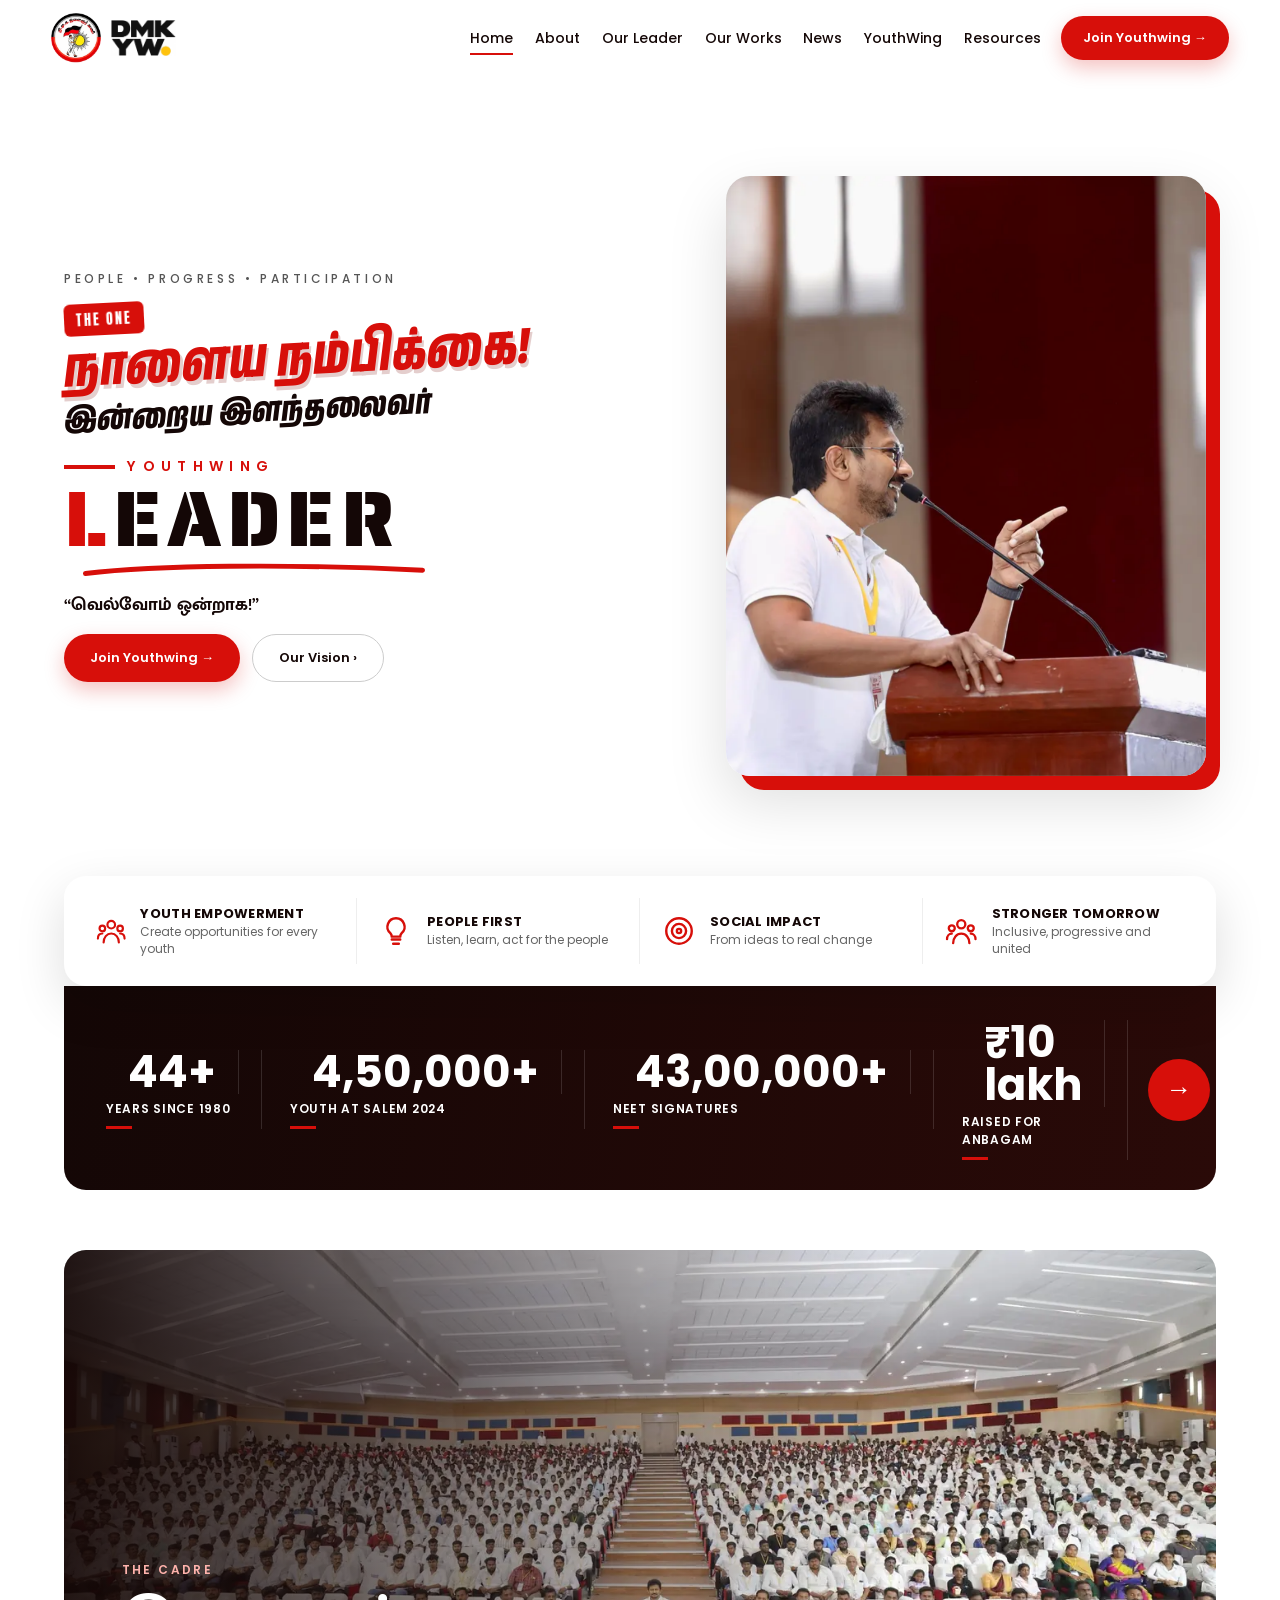
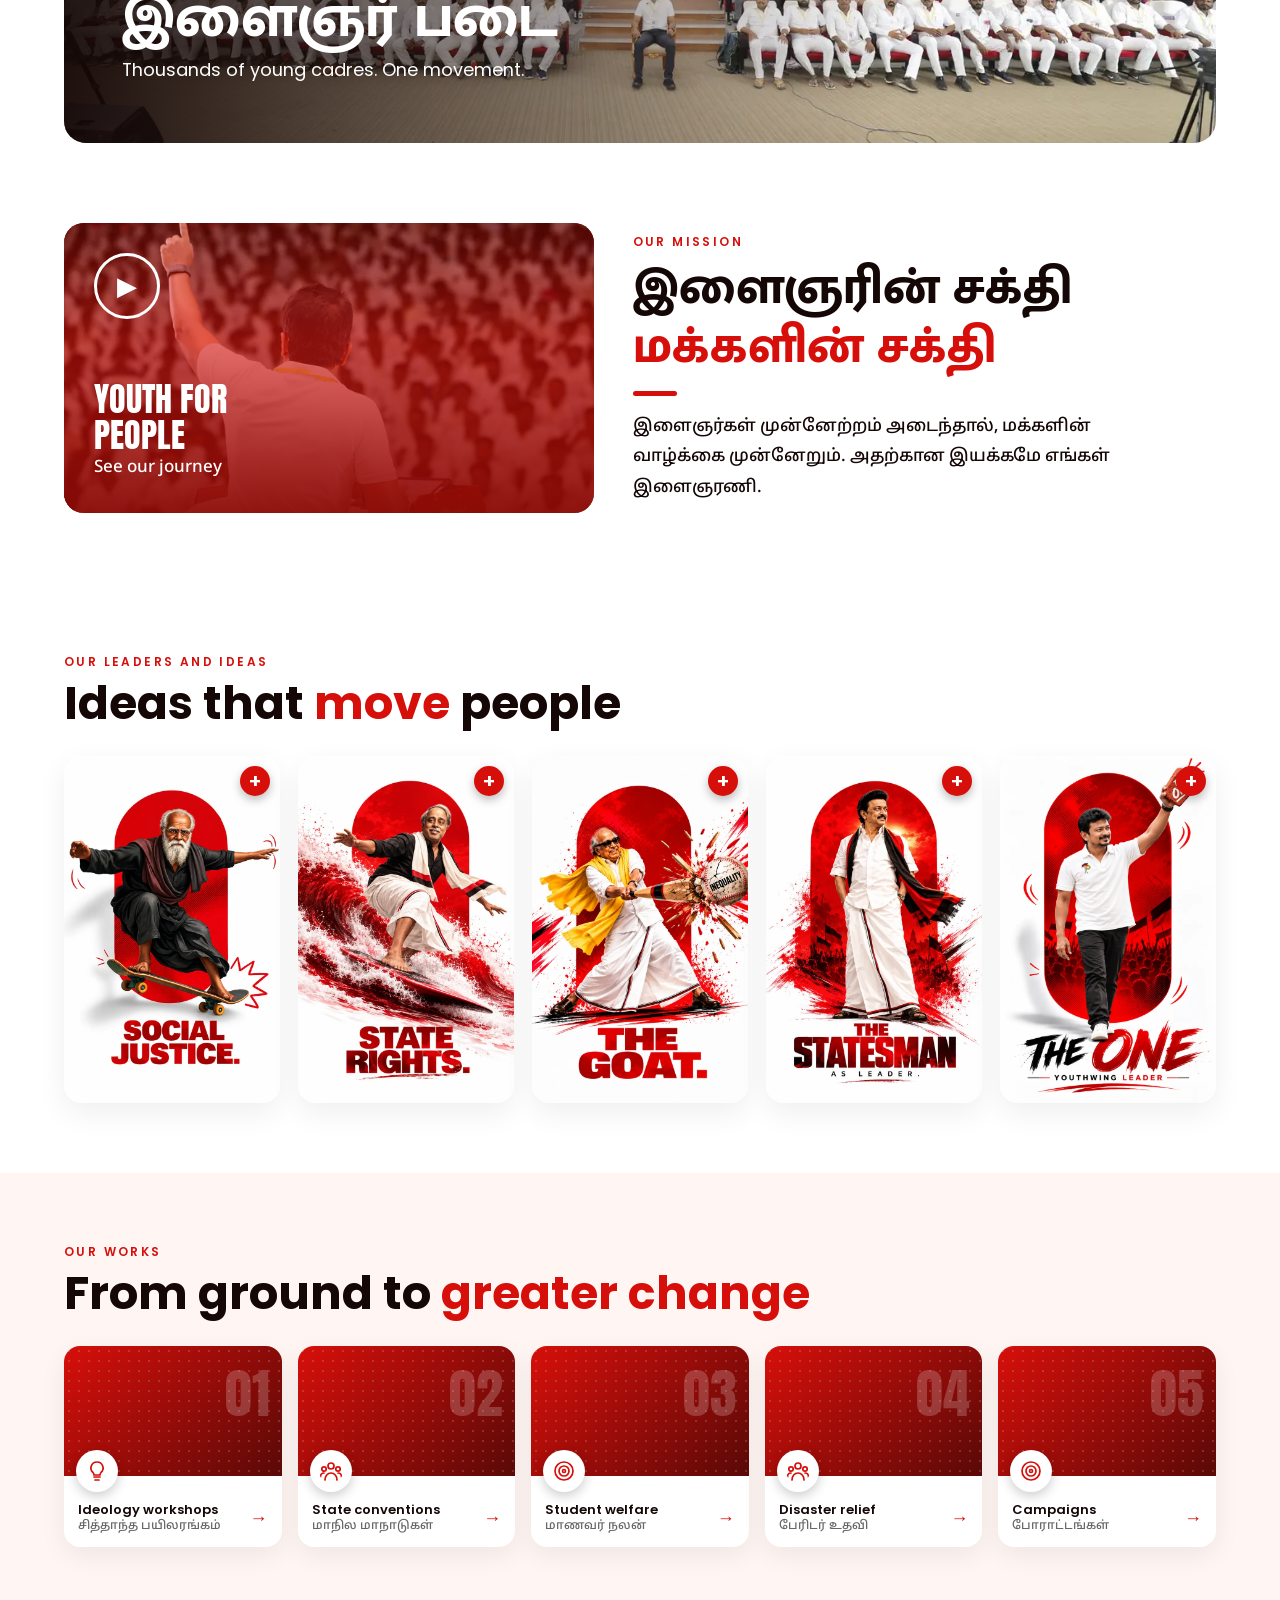
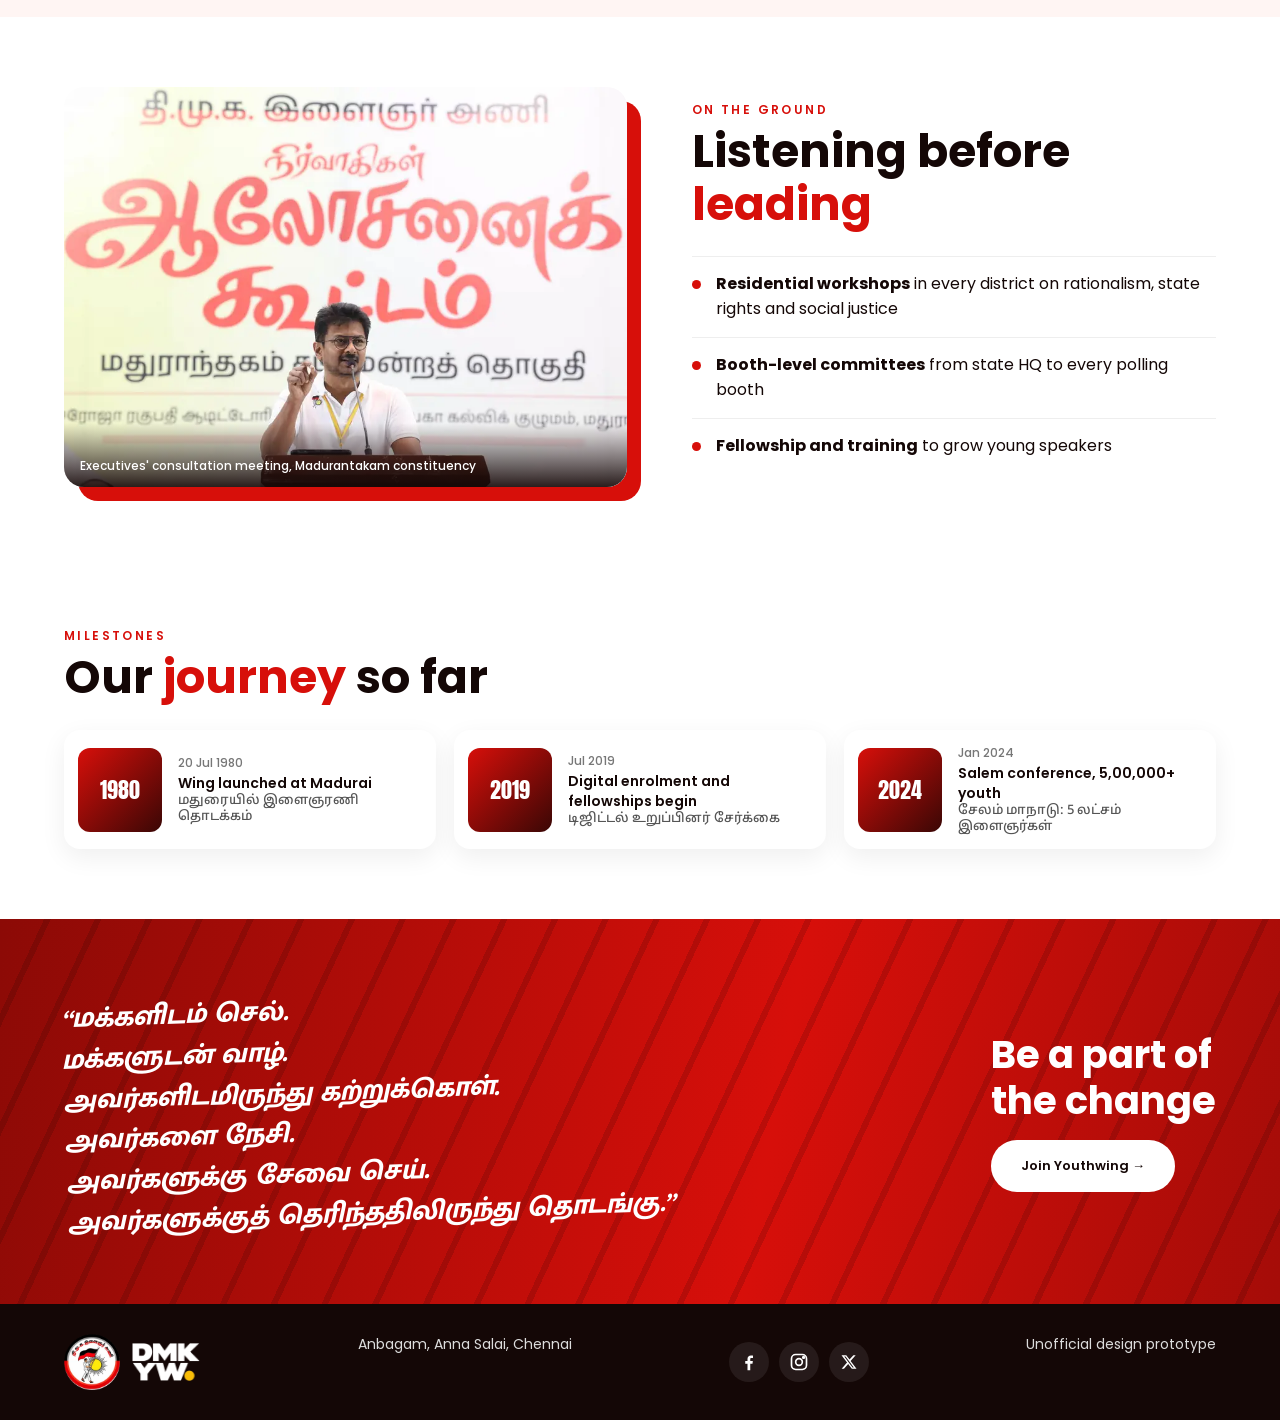
==== index.html @ f6cb91c0 "Add admin panel, social links, vercel config" ====
<!DOCTYPE html>
<html lang="en"><head><meta charset="utf-8">
<meta name="viewport" content="width=device-width, initial-scale=1, viewport-fit=cover">
<title>DMK Youth Wing | இளைஞரணி</title><meta name="description" content="DMK Youth Wing (திமுக இளைஞரணி) — join the movement, read our feeds, podcast and bookshelf, and share ideas for Tamil Nadu."><meta name="theme-color" content="#D70F0A"><link rel="preload" as="image" href="img/47f7dd82a8.webp" fetchpriority="high"><link rel="icon" type="image/webp" href="img/7612479d5c.webp"><link rel="apple-touch-icon" href="img/7612479d5c.webp">
<link rel="preconnect" href="https://fonts.googleapis.com"><link rel="preconnect" href="https://fonts.gstatic.com" crossorigin><link rel="preload" as="style" href="https://fonts.googleapis.com/css2?family=Poppins:wght@400;500;600;700&family=Anton&family=Mukta+Malar:wght@700;800&family=Noto+Sans+Tamil:wght@500;700&family=Anek+Tamil:wdth,wght@75,800&family=Saira+Stencil+One&display=swap" onload="this.onload=null;this.rel='stylesheet'"><noscript><link rel="stylesheet" href="https://fonts.googleapis.com/css2?family=Poppins:wght@400;500;600;700&family=Anton&family=Mukta+Malar:wght@700;800&family=Noto+Sans+Tamil:wght@500;700&family=Anek+Tamil:wdth,wght@75,800&family=Saira+Stencil+One&display=swap"></noscript>
<style>
:root{--red:#D70F0A;--deep:#7a0805;--ink:#140706;--soft:#fff5f3;box-sizing:border-box;padding-top:env(safe-area-inset-top,0px);padding-bottom:env(safe-area-inset-bottom,0px)}
*,*:before,*:after{box-sizing:border-box}html{scroll-behavior:smooth;scroll-padding-top:84px}
html,body{overflow-x:clip}html{-webkit-text-size-adjust:100%}body{margin:0;background:#fff;color:var(--ink);font:400 16px/1.55 Poppins,'Noto Sans Tamil',sans-serif;overflow-x:hidden}
.ta{font-family:'Mukta Malar','Noto Sans Tamil',sans-serif}
a{color:inherit;text-decoration:none}:focus-visible{outline:3px solid var(--ink);outline-offset:3px}
.ic{width:34px;height:34px;fill:none;stroke:currentColor;stroke-width:1.7;stroke-linecap:round;stroke-linejoin:round}
.wrap{max-width:1280px;margin:auto;padding:0 5vw}
/* nav */
nav{position:fixed;top:0;left:0;right:0;z-index:40;background:#fff;transition:box-shadow .3s}
nav.sc{box-shadow:0 6px 24px #0001}
.nv{display:flex;align-items:center;gap:20px;height:76px;max-width:1440px;margin:auto;padding:0 4vw}
.lgo{display:flex;align-items:center;gap:10px}.lgo .em{width:50px;height:50px}.lgo .wm{height:36px;width:auto}.fb{display:flex;align-items:center;gap:12px}.soc{display:flex;gap:10px;align-items:center}.soc a{display:grid;place-items:center;width:40px;height:40px;border-radius:50%;background:#ffffff14;color:#fff;transition:background .25s,transform .25s}.soc a:hover{background:var(--red);transform:translateY(-3px)}.fb .em{width:56px;height:56px}.fb .wm{height:38px;width:auto}
.lgo b{display:block;font:400 26px/1 Anton;color:var(--red);letter-spacing:.01em}.lgo small{display:block;font:500 9px/1.4 Poppins;letter-spacing:.32em;color:#444}
.lk{display:flex;gap:clamp(14px,1.7vw,26px);margin-left:auto;font:500 14px Poppins}.lk a,.pill{white-space:nowrap}
.lk a{position:relative;padding:6px 0}.lk a:after{content:"";position:absolute;left:0;bottom:0;height:2px;width:0;background:var(--red);transition:width .3s}.lk a:hover:after,.lk a.on:after{width:100%}
.pill{display:inline-flex;gap:8px;align-items:center;background:var(--red);color:#fff;font:600 13px Poppins;padding:12px 22px;border-radius:99px;border:0;cursor:pointer;transition:transform .25s,box-shadow .25s;box-shadow:0 8px 20px #d70f0a40}
.pill:hover{transform:translateY(-3px);box-shadow:0 12px 26px #d70f0a60}
.pill.out{background:#fff;color:var(--ink);border:1.5px solid #ccc;box-shadow:none}
#bg{display:none;background:none;border:0;box-shadow:none;padding:6px;margin-left:auto;color:var(--ink);cursor:pointer;font-size:28px}
.lk .m-jn{display:none}
@media(max-width:1100px){.lk{display:none;position:absolute;top:76px;left:0;right:0;background:#fff;flex-direction:column;padding:20px 5vw;gap:14px;box-shadow:0 16px 32px #0002}.lk.open{display:flex}#bg{display:block}.nv>.pill{display:none}.lk .m-jn{display:inline-flex;margin-top:4px;justify-content:center}}
/* hero */
.hero{display:grid;grid-template-columns:1.05fr .95fr;gap:2vw;align-items:center;max-width:1440px;margin:auto;padding:84px 5vw 16px;min-height:calc(100vh - 76px);min-height:100dvh;box-sizing:border-box}
.eb{font:500 12px Poppins;letter-spacing:.3em;color:#555;text-transform:uppercase}
.h1{margin:10px 0 0;line-height:1;position:relative}
.tm{display:block;font:800 clamp(32px,4.2vw,76px)/1.1 'Anek Tamil','Mukta Malar',sans-serif;font-stretch:75%;color:var(--red);transform:rotate(-3deg) skewX(-10deg);transform-origin:left;text-shadow:3px 4px 0 #7a080533}.tm2{display:block;font:800 clamp(20px,2.6vw,44px)/1.15 'Anek Tamil','Mukta Malar',sans-serif;font-stretch:75%;color:var(--ink);transform:rotate(-3deg) skewX(-10deg);transform-origin:left;margin-top:2px}.chip{display:inline-block;background:var(--red);color:#fff;font:400 clamp(12px,1.1vw,15px) Anton;letter-spacing:.14em;text-transform:uppercase;padding:5px 12px;border-radius:6px;transform:rotate(-3deg);margin-bottom:8px}
.sc2{display:flex;align-items:center;gap:12px;font:600 clamp(11px,1.1vw,15px) Poppins;letter-spacing:.45em;text-transform:uppercase;color:var(--red);margin:14px 0 0}.sc2:before{content:'';width:clamp(30px,4vw,60px);height:4px;background:var(--red)}
.ld{display:block;font:400 clamp(40px,6.2vw,108px)/1 'Saira Stencil One',Anton,sans-serif;color:var(--ink);letter-spacing:.07em;margin-top:2px}
.ld i{color:var(--red);font-style:inherit}
.bs{width:min(380px,70%);height:18px;display:block;margin-top:4px}.bs path{stroke:var(--red);stroke-width:6;fill:none;stroke-linecap:round;stroke-dasharray:420;stroke-dashoffset:420;animation:dr 1.1s .9s forwards}
@keyframes dr{to{stroke-dashoffset:0}}
.q{font:700 clamp(15px,1.4vw,21px)/1.45 'Mukta Malar';margin:12px 0 16px;max-width:460px}
.btns{display:flex;gap:12px;flex-wrap:wrap;margin:4px 0 16px}
.btns .pill{padding:13px 26px}
.fig{position:relative;justify-self:end;width:min(38vw,480px);max-height:calc(100vh - 130px);max-height:calc(100dvh - 130px);aspect-ratio:4/5;overflow:hidden;border-radius:24px;box-shadow:14px 14px 0 var(--red),0 25px 60px #0002;margin:0 10px 16px 0}
.fig img{width:100%;height:100%;object-fit:cover;object-position:28% 40%;display:block;animation:rise 1.1s .2s cubic-bezier(.2,.8,.2,1) both,fl 14s 1.4s ease-in-out infinite alternate}
@keyframes rise{from{transform:translateY(40px) scale(.97)}to{transform:none}}
@keyframes fl{from{transform:scale(1.02)}to{transform:scale(1.09)}}
.scr{position:absolute;right:1.4vw;top:26%;width:2px;height:26vh;background:#111;opacity:.8}.scr:after{content:"";position:absolute;left:-4px;top:0;width:10px;height:10px;border-radius:50%;background:var(--red);animation:dot 2.4s ease-in-out infinite}
@keyframes dot{to{transform:translateY(24vh)}}
.in1>*{opacity:0;transform:translateY(30px);animation:up .8s forwards}
.in1>*:nth-child(1){animation-delay:.1s}.in1>*:nth-child(2){animation-delay:.25s}.in1>*:nth-child(3){animation-delay:.4s}.in1>*:nth-child(4){animation-delay:.55s}.in1>*:nth-child(5){animation-delay:.7s}
@keyframes up{to{opacity:1;transform:none}}
@media(max-width:900px){.hero{grid-template-columns:minmax(0,1fr);padding:84px 5vw 24px;gap:20px;min-height:auto;align-items:flex-start}.in1{min-width:0}.fig{justify-self:center;width:min(88vw,380px);max-height:44vh;aspect-ratio:4/4.5;box-shadow:10px 10px 0 var(--red),0 16px 36px #0002;margin:0 auto 16px;border-radius:20px}.fig img{animation:rise 1.1s .2s cubic-bezier(.2,.8,.2,1) both}.pill{min-height:46px}#bg{min-width:46px;min-height:46px}}
@media(max-width:600px){.hero{padding:80px 4vw 20px;gap:16px}.chip{font-size:13px;padding:4px 10px;margin-bottom:6px}.tm{font-size:clamp(28px,7.5vw,38px);line-height:1.1}.tm2{font-size:clamp(18px,4.8vw,24px);line-height:1.15}.sc2{margin:10px 0 0;font-size:12px;letter-spacing:.35em}.ld{font-size:clamp(40px,11vw,58px)}.q{margin:10px 0 12px;font-size:16px}.btns{margin:4px 0 14px;gap:10px}.btns .pill{padding:12px 18px;font-size:13.5px;flex:1 1 auto;justify-content:center;text-align:center}.fig{width:min(92vw,340px);max-height:38vh;margin:0 auto 12px}}
/* strip + stats */
.strip{position:relative;z-index:2;margin:-24px auto 0;max-width:1240px;width:90vw;background:#fff;border-radius:22px;box-shadow:0 18px 50px #0002;display:grid;grid-template-columns:repeat(4,1fr);padding:22px 10px}
.strip div{display:flex;gap:14px;align-items:center;padding:6px 22px;border-right:1px solid #eee;color:var(--red)}.strip div:last-child{border:0}
.strip b{display:block;font:700 13px Poppins;color:var(--ink);text-transform:uppercase;letter-spacing:.02em}.strip small{display:block;font-size:12px;color:#666;line-height:1.4}
.stats{margin:0 auto;max-width:1240px;width:90vw;background:linear-gradient(100deg,#140706,#2a0a08);color:#fff;border-radius:0 0 22px 22px;display:grid;grid-template-columns:repeat(4,1fr) auto;align-items:center;padding:34px 20px 30px;gap:6px}
.stats div{padding:0 22px;border-right:1px solid #ffffff22}.stats .n{font:700 clamp(28px,3.4vw,46px)/1 Poppins;font-variant-numeric:tabular-nums}.stats small{display:block;font:600 12px Poppins;letter-spacing:.06em;text-transform:uppercase;margin-top:6px}.stats small:after{content:"";display:block;width:26px;height:3px;background:var(--red);margin-top:8px}
.go{width:62px;height:62px;border-radius:50%;background:var(--red);display:grid;place-items:center;color:#fff;font-size:26px;margin:0 14px;transition:transform .3s}.go:hover{transform:translateX(6px)}
@media(max-width:900px){.strip{grid-template-columns:repeat(2,minmax(0,1fr));gap:12px 6px;padding:16px 10px;margin:-16px auto 0;width:92vw}.strip div{border:0;padding:4px 6px;gap:10px}.strip .ic{width:26px;height:26px;flex:none}.strip small{font-size:11px}.stats{grid-template-columns:repeat(2,minmax(0,1fr));border-radius:0 0 22px 22px;gap:16px 8px;padding:24px 16px 20px;width:92vw}.stats div{padding:4px 12px;border:0}.stats .n{font-size:clamp(24px,6.5vw,38px);font-variant-numeric:tabular-nums}.go{display:none}}
/* mission */
.ms{display:grid;grid-template-columns:1fr 1.1fr;gap:3vw;align-items:center;margin-top:60px}
.vc{position:relative;min-height:290px;border-radius:20px;overflow:hidden;color:#fff;padding:30px;display:flex;flex-direction:column;justify-content:flex-end;background:radial-gradient(circle at 78% 30%,#ff5b3d,transparent 45%),linear-gradient(135deg,#d70f0a,#4a0907);transition:transform .4s}
.vc:hover{transform:translateY(-6px)}
.vc:before{content:"";position:absolute;inset:0;z-index:1;background:linear-gradient(to top,#8c0a06f2,#d70f0a99 60%,#d70f0a55)}.vc img{position:absolute;inset:0;width:100%;height:100%;object-fit:cover;z-index:0}.vc .play,.vc h3,.vc p{z-index:2}
.vc *{position:relative}.vc .play{width:66px;height:66px;border-radius:50%;border:3px solid #fff;display:grid;place-items:center;font-size:26px;margin-bottom:auto;transition:transform .3s}.vc:hover .play{transform:scale(1.1)}

.vc h3{margin:18px 0 0;font:400 34px/1.05 Anton;text-transform:uppercase}.vc p{margin:4px 0 0;font-size:14px}
.k{font:600 12px Poppins;letter-spacing:.2em;text-transform:uppercase;color:var(--red)}
.mh{margin:8px 0 14px;font:800 clamp(30px,4vw,54px)/1.15 'Mukta Malar'}.mh em{display:block;color:var(--red);font-style:normal}
.mh+i{display:block;width:44px;height:5px;background:var(--red);border-radius:9px;margin-bottom:16px}
.ms p{font:500 17px/1.8 'Noto Sans Tamil';max-width:480px;margin:0}
/* sections */
section{padding:70px 0}
h2{margin:6px 0 26px;font:700 clamp(28px,3.6vw,46px)/1.15 Poppins}h2 em{color:var(--red);font-style:normal}
/* voices */
.vs{display:grid;grid-template-columns:repeat(5,1fr);gap:18px}
.pc{position:relative;border-radius:18px;overflow:hidden;background:#fff;box-shadow:0 10px 30px #0001;cursor:zoom-in;transition:transform .35s,box-shadow .35s;border:0;padding:0;text-align:left;color:inherit;font:inherit}
.pc:hover{transform:translateY(-10px) rotate(-1deg);box-shadow:0 22px 44px #d70f0a33}
.pc img{display:block;width:100%;aspect-ratio:989/1589;object-fit:cover}
.pc .pl{position:absolute;right:10px;top:10px;width:30px;height:30px;border-radius:50%;background:var(--red);color:#fff;font:600 20px/30px Poppins;text-align:center;box-shadow:0 4px 10px #0004;transition:transform .3s}.pc:hover .pl{transform:rotate(90deg)}.hl{position:absolute;left:0;right:0;bottom:0;padding:46px 14px 14px;background:linear-gradient(to top,#140706f2 62%,#14070600);color:#fff;transform:translateY(101%);transition:transform .4s}.pc:hover .hl,.pc:focus-visible .hl{transform:none}.hl b{display:block;font:600 13px Poppins;margin-bottom:6px;color:#ffb3ac}.hl ul{margin:0;padding:0;list-style:none;font:400 12px/1.4 Poppins}.hl li{position:relative;padding-left:13px;margin-bottom:5px}.hl li:before{content:'';position:absolute;left:0;top:6px;width:6px;height:6px;border-radius:50%;background:var(--red)}@media(hover:none){.hl{display:none}}
@media(max-width:900px){.vs{display:flex;overflow-x:auto;scroll-snap-type:x mandatory;gap:14px;padding-bottom:14px}.pc{flex:0 0 68%;scroll-snap-align:center}}
/* works */
.wk{display:grid;grid-template-columns:repeat(5,1fr);gap:16px}
.wc{background:#fff;border-radius:16px;box-shadow:0 8px 26px #0001;overflow:hidden;transition:transform .3s}.wc:hover{transform:translateY(-6px)}
.ph{position:relative;height:130px;background:radial-gradient(#ffffff26 1.2px,#0000 1.4px) 0 0/10px 10px,linear-gradient(135deg,#d70f0a,#5a0907)}/* swap: style="background-image:url(photo.jpg)" */
.ph b{position:absolute;right:12px;top:6px;font:400 54px Anton;color:#fff3}
.ph .ic{position:absolute;left:12px;bottom:-16px;width:42px;height:42px;padding:9px;background:#fff;border-radius:50%;color:var(--red);box-shadow:0 4px 12px #0003}
.wc p{margin:0;padding:26px 14px 14px;display:flex;justify-content:space-between;align-items:center;font:600 13px/1.3 Poppins}.wc p span{color:var(--red);font-size:18px}
.wc small{display:block;font:500 12px 'Noto Sans Tamil';color:#666}
@media(max-width:900px){.wk{display:flex;overflow-x:auto;scroll-snap-type:x mandatory;padding-bottom:12px}.wc{flex:0 0 62%;scroll-snap-align:start}}
/* news */
.nw{display:grid;grid-template-columns:repeat(3,1fr);gap:18px}
.nc{display:flex;gap:16px;align-items:center;background:#fff;border-radius:16px;box-shadow:0 8px 26px #0001;padding:14px;transition:transform .3s}.nc:hover{transform:translateY(-4px)}
.nc i{flex:0 0 84px;height:84px;border-radius:12px;background:linear-gradient(135deg,#d70f0a,#3a0705);color:#fff;display:grid;place-items:center;font:400 22px Anton;font-style:normal}
.nc small{display:block;font:500 12px Poppins;color:#777}.nc b{display:block;font:600 14px/1.4 Poppins;margin-top:2px}.nc em{display:block;font:500 13px 'Noto Sans Tamil';color:#555;font-style:normal}
@media(max-width:900px){.nw{grid-template-columns:1fr}}
/* cta */
.cta{position:relative;overflow:hidden;color:#fff;background:linear-gradient(100deg,#8c0a06,#d70f0a 60%,#a50c08);padding:70px 5vw}
.cta:before{content:"";position:absolute;inset:0;background:repeating-linear-gradient(115deg,#0000 0 40px,#0002 40px 46px)}
.ci{position:relative;max-width:1280px;margin:auto;display:flex;justify-content:space-between;align-items:center;gap:30px;flex-wrap:wrap}
.cta .sl{font:800 clamp(18px,2.2vw,32px)/1.45 'Mukta Malar';font-style:italic;transform:rotate(-2deg)}
.cta h3{margin:0;font:700 clamp(24px,3vw,40px)/1.2 Poppins}
.cta .pill{background:#fff;color:var(--ink);box-shadow:none;padding:16px 30px;margin-top:16px}
footer{background:var(--ink);color:#ddd;padding:30px 5vw;font-size:14px;display:flex;justify-content:space-between;gap:14px;flex-wrap:wrap}
.band{position:relative;margin:60px auto 0;max-width:1240px;width:90vw;border-radius:22px;overflow:hidden;aspect-ratio:21/9}.band img{width:100%;height:100%;object-fit:cover;display:block}.band:after{content:'';position:absolute;inset:0;background:linear-gradient(90deg,#140706ee 0%,#14070600 72%)}.bt{position:absolute;left:5%;bottom:12%;z-index:2;color:#fff;max-width:440px}.bt .k{color:#ffb3ac}.bt h2{margin:4px 0 6px;color:#fff;font:800 clamp(30px,4.6vw,64px)/1.1 'Mukta Malar'}.bt p{margin:0;font-size:clamp(14px,1.4vw,18px)}.gr{display:grid;grid-template-columns:1.1fr 1fr;gap:4vw;align-items:center}.gp{position:relative;border-radius:20px;overflow:hidden;box-shadow:14px 14px 0 var(--red);margin-right:14px}.gp img{width:100%;height:auto;display:block}.gp small{position:absolute;left:0;right:0;bottom:0;padding:34px 16px 12px;background:linear-gradient(to top,#140706e6,#14070600);color:#fff;font:500 12px Poppins}.pts{list-style:none;margin:0;padding:0}.pts li{position:relative;padding:15px 0 15px 24px;border-top:1px solid #eee}.pts li:before{content:'';position:absolute;left:0;top:23px;width:9px;height:9px;border-radius:50%;background:var(--red)}@media(max-width:900px){.band{aspect-ratio:4/3}.bt{bottom:8%}.gr{grid-template-columns:1fr}.gp{margin-right:12px}}
dialog{border:0;border-radius:20px;padding:28px;width:min(440px,92vw);box-shadow:0 30px 80px #0006}dialog::backdrop{background:#000a}
dialog h3{margin:0 0 6px;font:700 24px Poppins}
label{display:block;font:600 12px Poppins;margin:14px 0 4px;letter-spacing:.06em;text-transform:uppercase}
input{width:100%;padding:13px;border:1.5px solid #ccc;border-radius:10px;font:400 16px Poppins}input.bad{border-color:var(--red);background:#fff0ee}
.er{color:var(--red);font-size:12px;min-height:16px}
#ok{display:none;margin-top:14px;padding:14px;border-radius:12px;background:#fff1c9;font-weight:600}
#lb{padding:0;width:min(900px,94vw);max-width:94vw;background:#fff;overflow:hidden}.lbx{display:grid;grid-template-columns:minmax(0,.85fr) 1fr}.lbx{align-items:center}.lbx img{width:100%;height:auto;max-height:88vh;object-fit:contain;background:#fff;display:block}.lt{padding:32px 28px;overflow:auto;max-height:88vh;display:flex;flex-direction:column;gap:4px}.lt h3{margin:4px 0 0;font:800 36px/1.2 'Mukta Malar';color:var(--red)}.lt h4{margin:0 0 12px;font:600 18px Poppins}.lt ul{list-style:none;margin:0 0 20px;padding:0}.lt li{position:relative;padding:12px 0 12px 22px;border-top:1px solid #eee;font:500 15px/1.45 Poppins}.lt li:before{content:'';position:absolute;left:0;top:19px;width:9px;height:9px;border-radius:50%;background:var(--red)}.lt .pill{align-self:flex-start;margin-top:auto}@media(max-width:700px){.lbx{grid-template-columns:1fr}.lbx img{max-height:44vh;object-fit:contain}.lt h3{font-size:28px}}
.rv{opacity:0;transform:translateY(40px);transition:opacity .7s,transform .7s}.rv.in{opacity:1;transform:none}
.rv.d1{transition-delay:.1s}.rv.d2{transition-delay:.2s}.rv.d3{transition-delay:.3s}.rv.d4{transition-delay:.4s}
@media(max-width:900px){.ms{grid-template-columns:minmax(0,1fr)}.nw{grid-template-columns:minmax(0,1fr)}.gr{grid-template-columns:minmax(0,1fr)}.vs,.wk{overscroll-behavior-x:contain;-webkit-overflow-scrolling:touch}}
.hz .fig img{animation-play-state:running,paused}@media(prefers-reduced-motion:reduce){*,*:before,*:after{animation:none!important;transition:none!important}.rv,.in1>*{opacity:1;transform:none}html{scroll-behavior:auto}.bs path{stroke-dashoffset:0}}

/* join + kit */
dialog{max-height:92vh;overflow:auto}
input,select,textarea{width:100%;padding:13px;border:1.5px solid #ccc;border-radius:10px;font:400 16px Poppins;background:#fff;color:var(--ink)}
textarea{resize:vertical;min-height:72px}input.bad,select.bad,textarea.bad{border-color:var(--red);background:#fff0ee}
.sub{margin:0 0 4px;font-size:13px;color:#666}
.cn{display:flex;gap:10px;align-items:flex-start;margin:16px 0 0;font:400 12.5px/1.45 Poppins;text-transform:none;letter-spacing:0}.cn input{width:18px;height:18px;margin:2px 0 0;flex:none;accent-color:var(--red)}
.bt3{display:flex;gap:10px;flex-wrap:wrap;margin:18px 0 0}.bt3 .pill{padding:12px 18px}.pill.kit{background:var(--ink);box-shadow:none}
.pill[disabled]{opacity:.6;pointer-events:none}
#ok{background:#fff1c9}#ok.good{background:#e3f6e5;color:#14532d}#ok.warn{background:#ffe3df;color:#7a0805}
#kd{width:min(1180px,96vw);max-width:96vw;max-height:94vh;padding:0;overflow:hidden;border-radius:20px}
#kd[open]{display:grid;grid-template-columns:1.25fr 1fr}
.kdh{display:flex;flex-direction:column;gap:12px;background:linear-gradient(135deg,#140706,#2a0a08);color:#fff;padding:18px;border-radius:20px 0 0 20px;min-height:0}
.kdi{width:100%;flex:1;min-height:0;max-height:78vh;object-fit:contain;border-radius:14px;background:#fff;transition:transform .5s ease}
.kdi:hover{transform:scale(1.02)}
.kdt h4{margin:0 0 4px;font:700 20px/1.2 Poppins;color:#fff}
.kdt p{margin:0;font:400 13px/1.4 Poppins;color:#ddd}
.kdb{padding:28px 26px;align-self:center}
@media(max-width:820px){#kd[open]{grid-template-columns:1fr;overflow-y:auto}.kdh{border-radius:20px 20px 0 0;padding:12px}.kdi{max-height:42vh}.kdt h4{font-size:16px}.kdt p{font-size:11.5px}.kdb{padding:16px 18px 20px}}
.rw{display:grid;grid-template-columns:1fr 1fr;gap:10px}@media(max-width:480px){.rw{grid-template-columns:1fr;gap:4px}}
/* ===== YW START: Youth Wing tab styles (all classes prefixed yw-) ===== */
body.yw-on>*:not(nav):not(#yw-root):not(footer):not(dialog):not(script):not(svg){display:none!important}
.yw-root{background:linear-gradient(180deg,var(--soft),#fff 420px);min-height:100vh;padding:96px 0 60px}
.yw-root[hidden]{display:none}
.yw-wrap{max-width:1180px;margin:auto;padding:0 5vw}
.yw-crumb{display:flex;align-items:center;gap:8px;flex-wrap:wrap;font:500 13px Poppins;color:#666;margin-bottom:10px}
.yw-crumb a{color:var(--red);font-weight:600}
.yw-h1{font:800 clamp(30px,6vw,52px)/1.05 Anton,Poppins,sans-serif;letter-spacing:.01em;margin:0 0 6px;color:var(--ink)}
.yw-h1 em{font-style:normal;color:var(--red)}
.yw-lead{margin:0 0 22px;color:#555;max-width:680px}
.yw-h2{font:700 20px/1.25 Poppins;margin:28px 0 12px}
.yw-tabs{display:flex;gap:8px;overflow-x:auto;padding:4px 0 12px;margin-bottom:8px;scrollbar-width:none}
.yw-tabs::-webkit-scrollbar{display:none}
.yw-tab{flex:none;border:1.5px solid #e4d6d3;background:#fff;color:var(--ink);border-radius:999px;padding:9px 16px;font:600 13px Poppins;cursor:pointer;transition:.25s}
.yw-tab:hover{border-color:var(--red);color:var(--red)}
.yw-tab.yw-on{background:var(--red);border-color:var(--red);color:#fff;box-shadow:0 8px 18px #d70f0a40}
.yw-cards{display:grid;grid-template-columns:repeat(2,1fr);gap:12px}
@media(min-width:760px){.yw-cards{grid-template-columns:repeat(3,1fr);gap:18px}}
.yw-card{position:relative;display:flex;flex-direction:column;gap:6px;min-height:150px;padding:18px;border-radius:20px;color:#fff;overflow:hidden;
  background:linear-gradient(140deg,var(--ink),#3a0c09);box-shadow:0 14px 30px #14070622;transition:transform .35s cubic-bezier(.2,.8,.2,1),box-shadow .35s}
.yw-card:nth-child(2){background:linear-gradient(140deg,var(--red),var(--deep))}
.yw-card:nth-child(3){background:linear-gradient(140deg,#2a0a08,var(--deep))}
.yw-card:nth-child(4){background:linear-gradient(140deg,var(--deep),var(--red))}
.yw-card:nth-child(5){background:linear-gradient(140deg,#3a0c09,var(--ink))}
.yw-card:nth-child(6){background:linear-gradient(140deg,var(--red),#8c0a06)}
.yw-card:after{content:"";position:absolute;right:-30px;bottom:-30px;width:120px;height:120px;border-radius:50%;background:#ffffff14;transition:transform .5s}
.yw-card:hover{transform:translateY(-6px);box-shadow:0 22px 40px #d70f0a40}
.yw-card:hover:after{transform:scale(1.5)}
.yw-card b{font:700 clamp(16px,2.4vw,21px)/1.2 Poppins}
.yw-card span{font-size:12.5px;opacity:.85;line-height:1.4}
.yw-card i{font-style:normal;font-size:28px;line-height:1}
.yw-card .yw-go{margin-top:auto;font:600 12px Poppins;color:#FFC600}
.yw-strip{display:flex;gap:12px;overflow-x:auto;scroll-snap-type:x mandatory;padding-bottom:6px}
.yw-strip>*{flex:0 0 80%;scroll-snap-align:start}
@media(min-width:760px){.yw-strip>*{flex-basis:32%}}
.yw-grid{display:grid;grid-template-columns:1fr;gap:16px}
@media(min-width:640px){.yw-grid{grid-template-columns:repeat(2,1fr)}}
@media(min-width:1000px){.yw-grid{grid-template-columns:repeat(3,1fr)}}
.yw-item{background:#fff;border-radius:18px;overflow:hidden;box-shadow:0 10px 26px #14070614;border:1px solid #f1e6e4;display:flex;flex-direction:column;transition:transform .3s,box-shadow .3s;animation:ywIn .5s both}
.yw-item:hover{transform:translateY(-4px);box-shadow:0 18px 36px #14070622}
@keyframes ywIn{from{opacity:0;transform:translateY(14px)}to{opacity:1;transform:none}}
.yw-ph{position:relative;aspect-ratio:16/10;background:#f3ebe9;overflow:hidden}
.yw-ph img{width:100%;height:100%;object-fit:cover;display:block;transition:transform .6s}
.yw-item:hover .yw-ph img{transform:scale(1.05)}
.yw-ph .yw-more{position:absolute;right:10px;bottom:10px;background:#000a;color:#fff;font:600 11px Poppins;border-radius:999px;padding:3px 9px}
.yw-body{padding:14px 16px 16px;display:flex;flex-direction:column;gap:6px;flex:1}
.yw-body h3{margin:0;font:700 16px/1.3 Poppins}
.yw-body p{margin:0;font-size:14px;color:#444;line-height:1.5}
.yw-meta{display:flex;flex-wrap:wrap;gap:6px;margin-top:auto;padding-top:8px}
.yw-chip{display:inline-flex;align-items:center;gap:4px;font:600 11px Poppins;border-radius:999px;padding:4px 10px;background:var(--soft);color:var(--deep)}
.yw-chip.yw-pts{background:var(--red);color:#fff}
.yw-chip.yw-sample{background:#FFC600;color:var(--ink)}
.yw-chip.yw-live{background:#e00;color:#fff}
.yw-chips{display:flex;gap:8px;flex-wrap:wrap;margin:0 0 14px}
.yw-filters{display:grid;grid-template-columns:1fr 1fr;gap:10px;margin-bottom:16px}
.yw-root select,.yw-root input,.yw-root textarea{width:100%;font:400 15px Poppins;padding:12px 14px;border:1.5px solid #e1d3d0;border-radius:12px;background:#fff;color:var(--ink);transition:border-color .2s}
.yw-root textarea{min-height:110px;resize:vertical}
.yw-root select:focus,.yw-root input:focus,.yw-root textarea:focus{outline:none;border-color:var(--red)}
.yw-form{background:#fff;border-radius:20px;padding:20px;box-shadow:0 10px 26px #14070614;border:1px solid #f1e6e4;display:grid;gap:12px}
.yw-form label{font:600 12px Poppins;letter-spacing:.06em;text-transform:uppercase;color:#555;display:grid;gap:6px}
.yw-form .yw-ck{display:flex;gap:10px;align-items:flex-start;text-transform:none;letter-spacing:0;font:500 13.5px Poppins;color:var(--ink)}
.yw-form .yw-ck input{width:20px;height:20px;flex:none;margin-top:2px;accent-color:var(--red)}
.yw-row2{display:grid;gap:12px}
@media(min-width:640px){.yw-row2{grid-template-columns:1fr 1fr}}
.yw-msg{border-radius:12px;padding:12px 14px;font:500 14px Poppins;display:none}
.yw-msg.yw-good{display:block;background:#e3f6e5;color:#14532d}
.yw-msg.yw-bad{display:block;background:#ffe3df;color:#7a0805}
.yw-btns{display:flex;flex-wrap:wrap;gap:8px;margin-top:6px}
.yw-btn{display:inline-flex;align-items:center;gap:6px;border:0;border-radius:999px;padding:9px 14px;font:600 12.5px Poppins;cursor:pointer;color:#fff;transition:transform .2s,opacity .2s}
.yw-btn:hover{transform:translateY(-2px)}
.yw-yt{background:#ff0000}.yw-sp{background:#1db954}.yw-ig{background:linear-gradient(45deg,#f58529,#dd2a7b,#8134af)}
.yw-amz{background:var(--ink)}
.yw-ghost{background:#fff;color:var(--ink);border:1.5px solid #ddd}
.yw-center{text-align:center;margin:20px 0}
.yw-empty{text-align:center;color:#777;padding:30px 10px;background:#fff;border-radius:18px;border:1px dashed #e4d6d3}
.yw-star{display:grid;grid-template-columns:auto 1fr;gap:16px;align-items:center;padding:20px;border-radius:22px;color:#fff;margin-bottom:18px;
  background:radial-gradient(120% 140% at 0% 0%,#FFC60055,#0000 50%),linear-gradient(130deg,var(--red),var(--deep));box-shadow:0 18px 40px #d70f0a40}
.yw-star .yw-av{width:64px;height:64px;border-radius:50%;background:#FFC600;color:var(--ink);display:grid;place-items:center;font:800 26px Poppins;box-shadow:0 0 0 5px #ffffff30;animation:ywPulse 2.4s infinite}
@keyframes ywPulse{50%{box-shadow:0 0 0 10px #ffffff10}}
.yw-star small{display:block;font:600 11px Poppins;letter-spacing:.14em;text-transform:uppercase;color:#FFC600}
.yw-star b{display:block;font:800 22px/1.2 Poppins}
.yw-star p{margin:4px 0 0;font-size:13px;opacity:.9}
.yw-board{background:#fff;border-radius:20px;overflow:hidden;box-shadow:0 10px 26px #14070614;border:1px solid #f1e6e4}
.yw-rank{display:grid;grid-template-columns:44px 1fr auto;gap:10px;align-items:center;padding:12px 16px;border-bottom:1px solid #f4ecea;animation:ywIn .45s both}
.yw-rank:last-child{border-bottom:0}
.yw-rank .yw-n{width:34px;height:34px;border-radius:50%;display:grid;place-items:center;font:700 14px Poppins;background:#f4ecea}
.yw-rank.yw-t1 .yw-n{background:#FFC600}.yw-rank.yw-t2 .yw-n{background:#d9d9d9}.yw-rank.yw-t3 .yw-n{background:#e3a76b}
.yw-rank.yw-t1,.yw-rank.yw-t2,.yw-rank.yw-t3{background:linear-gradient(90deg,#fff5f3,#fff)}
.yw-rank b{font:600 15px Poppins;display:block}
.yw-rank small{color:#777;font-size:12px}
.yw-rank .yw-p{font:800 18px Poppins;color:var(--red)}
.yw-badge{font:700 10px Poppins;border-radius:999px;padding:2px 7px;margin-left:6px;vertical-align:middle}
.yw-Gold{background:#FFC600;color:var(--ink)}.yw-Silver{background:#d9d9d9;color:var(--ink)}.yw-Bronze{background:#e3a76b;color:#fff}
.yw-spk{display:grid;grid-template-columns:auto 1fr;gap:14px;align-items:center;padding:18px;border-radius:20px;background:var(--ink);color:#fff;margin-bottom:16px}
.yw-spk .yw-av{width:56px;height:56px;border-radius:16px;background:var(--red);display:grid;place-items:center;font-size:26px}
.yw-spk small{font:600 11px Poppins;letter-spacing:.14em;text-transform:uppercase;color:#FFC600}
.yw-spk b{display:block;font:700 18px Poppins}
.yw-spk p{margin:2px 0 0;font-size:13px;opacity:.85}
.yw-two{display:grid;gap:24px}
@media(min-width:900px){.yw-two{grid-template-columns:1.5fr 1fr;align-items:start}}
.yw-ticket{font:800 24px Poppins;color:var(--red);letter-spacing:.04em}
.yw-sup{background:var(--soft);color:var(--deep);border:1.5px solid #f0c9c4}
.yw-sup.yw-done{background:var(--red);color:#fff;border-color:var(--red)}
.yw-admin table{width:100%;border-collapse:collapse;font-size:13px}
.yw-admin th,.yw-admin td{text-align:left;padding:8px;border-bottom:1px solid #f1e6e4;vertical-align:top}
.yw-admin .yw-scroll{overflow-x:auto;background:#fff;border-radius:16px;border:1px solid #f1e6e4}
.yw-admin .yw-btn{padding:6px 10px;font-size:11.5px}
.yw-danger{background:var(--deep)}
.yw-ok{background:#14532d}

.yw-lk{display:none}
body.yw-on #lk,body.yw-on #bg{display:none!important}
body.yw-on .yw-lk{display:flex;align-items:center;gap:4px;margin-left:auto;margin-right:14px}
.yw-lk a{font:500 14px Poppins;color:var(--ink);padding:8px 10px;border-radius:999px;white-space:nowrap;position:relative;transition:color .2s,background .2s}
.yw-lk a:hover{color:var(--red)}
.yw-lk a.yw-cur{color:var(--red);font-weight:600}
.yw-lk a.yw-cur:after{content:"";position:absolute;left:10px;right:10px;bottom:2px;height:2.5px;border-radius:2px;background:var(--red)}
.yw-lk .yw-back{font-size:12.5px;color:#777;border:1.5px solid #e4d6d3;margin-right:6px}
@media(max-width:1100px){body.yw-on .yw-lk{position:absolute;top:76px;left:0;right:0;margin:0;padding:8px 4vw;background:#fff;overflow-x:auto;scrollbar-width:none;box-shadow:0 10px 20px #14070614;border-top:1px solid #f1e6e4}
 body.yw-on .yw-lk::-webkit-scrollbar{display:none}body.yw-on .yw-root{padding-top:146px}}
.yw-ptop{position:absolute;left:12px;top:12px;z-index:1;background:var(--red);color:#fff;font:800 13px Poppins;border-radius:999px;padding:6px 12px;box-shadow:0 6px 16px #0006;letter-spacing:.02em}
.yw-ptop:before{content:"★ "}

.yw-fwrap{display:grid;gap:20px;align-items:start}
@media(min-width:960px){.yw-fwrap{grid-template-columns:minmax(0,620px) 300px;justify-content:center}.yw-side{position:sticky;top:96px}}
.yw-tl{display:grid;gap:14px;max-width:620px;width:100%;margin:0 auto}
.yw-post{background:#fff;border:1px solid #ece2e0;border-radius:16px;box-shadow:0 2px 10px #14070610;overflow:hidden;animation:ywIn .5s both;transition:box-shadow .25s}
.yw-post:hover{box-shadow:0 10px 26px #14070618}
.yw-ph2{display:flex;align-items:center;gap:10px;padding:12px 14px 6px}
.yw-ava{width:44px;height:44px;border-radius:50%;flex:none;display:grid;place-items:center;color:#fff;font:700 18px Poppins;box-shadow:0 0 0 2px #fff,0 0 0 4px #f3d6d2}
.yw-ava.yw-sm{width:28px;height:28px;font-size:12px;background:var(--ink);box-shadow:none}
.yw-who{flex:1;min-width:0;line-height:1.25}
.yw-who b{font:700 15px Poppins;display:block}
.yw-who small{color:#777;font-size:12.5px}
.yw-vf{display:inline-grid;place-items:center;width:15px;height:15px;border-radius:50%;background:var(--red);color:#fff;font-size:9px;vertical-align:middle}
.yw-ppt{flex:none;background:linear-gradient(135deg,var(--red),var(--deep));color:#fff;font:800 13px Poppins;border-radius:999px;padding:6px 12px;box-shadow:0 6px 14px #d70f0a40}
.yw-ptx{padding:4px 14px 10px}
.yw-ptx h3{margin:6px 0 4px;font:700 16px/1.35 Poppins}
.yw-ptx p{margin:0;font-size:14.5px;line-height:1.55;color:#333}
.yw-tag{color:var(--red);font:600 13px Poppins}
.yw-pimg{display:grid;gap:2px;background:#f3ebe9}
.yw-pimg img{width:100%;height:100%;object-fit:cover;display:block;aspect-ratio:16/10}
.yw-pimg.yw-n2,.yw-pimg.yw-n4{grid-template-columns:1fr 1fr}.yw-pimg.yw-n2 img,.yw-pimg.yw-n4 img{aspect-ratio:1}
.yw-pimg.yw-n3{grid-template-columns:2fr 1fr;grid-template-rows:1fr 1fr}.yw-pimg.yw-n3 img:first-child{grid-row:span 2;aspect-ratio:auto}.yw-pimg.yw-n3 img{aspect-ratio:1}
.yw-pstat{display:flex;justify-content:space-between;gap:8px;padding:8px 14px;font-size:12.5px;color:#777;border-bottom:1px solid #f1e6e4}
.yw-pact{display:grid;grid-template-columns:repeat(3,1fr);padding:4px}
.yw-pact button,.yw-pact a{border:0;background:none;font:600 13.5px Poppins;color:#555;padding:10px 4px;border-radius:10px;cursor:pointer;text-align:center;transition:background .2s,color .2s}
.yw-pact button:hover,.yw-pact a:hover{background:var(--soft);color:var(--red)}
.yw-pact .yw-liked{color:var(--red)}
.yw-pact .yw-liked span{font-weight:700}
.yw-box{background:#fff;border:1px solid #ece2e0;border-radius:16px;padding:14px;margin-bottom:14px;display:grid;gap:8px}
.yw-box>b{font:700 15px Poppins}.yw-box p{margin:0;color:#777;font-size:13px}
.yw-box a{color:var(--red);font:600 13px Poppins}
.yw-srow{display:grid;grid-template-columns:auto 1fr auto;gap:10px;align-items:center;font-size:13.5px}
.yw-srow small{display:block;color:#888;font-size:11.5px}
.yw-srow>b{color:var(--red)}
@media(max-width:959px){.yw-side{order:-1}.yw-side .yw-box:last-child{display:none}}
/* ===== YW END ===== */
</style></head><body id="top">
<svg width="0" height="0" style="position:absolute"><symbol id="lg" viewBox="0 0 100 100"><!-- LOGO PLACEHOLDER: swap with <img src="logo.png"> --><rect width="100" height="100" rx="14" fill="#fff"/><rect x="10" y="14" width="80" height="34" fill="#111"/><rect x="10" y="48" width="80" height="34" fill="#D70F0A"/><path d="M34 48a16 16 0 0 1 32 0z" fill="#FFC600"/></symbol>
<symbol id="i-p" viewBox="0 0 24 24"><circle cx="12" cy="7" r="3"/><circle cx="5" cy="10" r="2.2"/><circle cx="19" cy="10" r="2.2"/><path d="M6 21c0-4 2.5-7 6-7s6 3 6 7M1.5 18c0-2.5 1.5-4 3.5-4M22.5 18c0-2.5-1.5-4-3.5-4"/></symbol>
<symbol id="i-b" viewBox="0 0 24 24"><path d="M9 18h6M10 21h4M12 3a6 6 0 0 0-4 10.500c.8.8 1 1.500 1 2.500h6c0-1 .2-1.700 1-2.500A6 6 0 0 0 12 3z"/></symbol>
<symbol id="i-t" viewBox="0 0 24 24"><circle cx="12" cy="12" r="9"/><circle cx="12" cy="12" r="5"/><circle cx="12" cy="12" r="1.500"/></symbol></svg>

<nav id="nav"><div class="nv"><a class="lgo" href="#top" aria-label="DMK Youth Wing home"><img class="em" src="img/7612479d5c.webp" alt="DMK Youth Wing emblem" width="50" height="50"><img class="wm" src="img/ab3254aea6.webp" alt="DMK YW" width="65" height="36"></a>
<div class="lk" id="lk"><a class="on" href="#top">Home</a><a href="#mission">About</a><a href="#voices">Our Leader</a><a href="#works">Our Works</a><a href="#news">News</a><!-- YW START --><a href="#yw">YouthWing</a><!-- YW END --><a href="#foot">Resources</a><button class="pill jn m-jn">Join Youthwing →</button></div>
<button id="bg" aria-label="Menu">☰</button><button class="pill jn">Join Youthwing →</button></div></nav>

<header class="hero"><div class="in1">
<div class="eb">People • Progress • Participation</div>
<h1 class="h1"><span class="chip">The One</span><span class="tm">நாளைய நம்பிக்கை!</span><span class="tm2">இன்றைய இளந்தலைவர்</span><span class="sc2">Youthwing</span><span class="ld"><i>L</i>EADER</span><svg class="bs" viewBox="0 0 420 22" aria-hidden="true"><path d="M4 14C90 4 250 2 416 10"/></svg></h1>
<p class="q">“வெல்வோம் ஒன்றாக!”</p>
<div class="btns"><button class="pill jn">Join Youthwing →</button><a class="pill out" href="#mission">Our Vision ›</a></div></div>
<div class="fig"><img id="hi" alt="Speaker at a podium addressing a gathering" decoding="async" fetchpriority="high" width="900" height="990" src="img/47f7dd82a8.webp"></div></header>

<div class="strip rv"><div><svg class="ic"><use href="#i-p"/></svg><span><b>Youth empowerment</b><small>Create opportunities for every youth</small></span></div><div><svg class="ic"><use href="#i-b"/></svg><span><b>People first</b><small>Listen, learn, act for the people</small></span></div><div><svg class="ic"><use href="#i-t"/></svg><span><b>Social impact</b><small>From ideas to real change</small></span></div><div><svg class="ic"><use href="#i-p"/></svg><span><b>Stronger tomorrow</b><small>Inclusive, progressive and united</small></span></div></div>
<div class="stats rv"><div><div class="n" data-n="45" data-s="+">0</div><small>Years since 1980</small></div><div><div class="n" data-n="500000" data-s="+">0</div><small>Youth at Salem 2024</small></div><div><div class="n" data-n="5000000" data-s="+">0</div><small>NEET signatures</small></div><div><div class="n" data-n="11" data-p="₹" data-s=" lakh">0</div><small>Raised for Anbagam</small></div><a class="go" href="#works" aria-label="See our works">→</a></div>

<div class="band rv"><img alt="Young cadres seated together in a large hall" loading="lazy" src="img/99d503c985.webp"><div class="bt"><span class="k">The cadre</span><h2 class="ta">இளைஞர் படை</h2><p>Thousands of young cadres. One movement.</p></div></div>

<main id="main"><section id="mission" style="padding-top:20px"><div class="wrap"><div class="ms">
<a class="vc rv" href="#news"><img alt="" loading="lazy" src="img/d93f682218.webp"><div class="play" aria-hidden="true">▶</div><h3>Youth for<br>people</h3><p>See our journey</p></a>
<div class="rv d1"><div class="k">Our mission</div><h2 class="mh ta">இளைஞரின் சக்தி<em>மக்களின் சக்தி</em></h2><i></i><p>இளைஞர்கள் முன்னேற்றம் அடைந்தால், மக்களின் வாழ்க்கை முன்னேறும். அதற்கான இயக்கமே எங்கள் இளைஞரணி.</p></div></div></div></section>

<section id="voices"><div class="wrap"><div class="k rv">Our leaders and ideas</div><h2 class="rv">Ideas that <em>move</em> people</h2>
<div class="vs">
<button class="pc rv" data-i="0"><img alt="Social Justice poster: skateboarding" src="img/335427b2c3.webp" loading="lazy"><span class="pl" aria-hidden="true">+</span><div class="hl"></div></button>
<button class="pc rv d1" data-i="1"><img alt="State Rights poster: surfing a red wave" src="img/1c63236e57.webp" loading="lazy"><span class="pl" aria-hidden="true">+</span><div class="hl"></div></button>
<button class="pc rv d2" data-i="2"><img alt="The GOAT poster: a bat smashing a ball labelled Inequality" src="img/91be28e95e.webp" loading="lazy"><span class="pl" aria-hidden="true">+</span><div class="hl"></div></button>
<button class="pc rv d3" data-i="3"><img alt="The Statesman as leader poster" src="img/354f1f2e12.webp" loading="lazy"><span class="pl" aria-hidden="true">+</span><div class="hl"></div></button>
<button class="pc rv d4" data-i="4"><img id="g5" alt="The One, Youthwing leader poster" src="img/7fce29eab2.webp" loading="lazy" decoding="async"><span class="pl" aria-hidden="true">+</span><div class="hl"></div></button>
</div></div></section>

<section id="works" style="background:var(--soft)"><div class="wrap"><div class="k rv">Our works</div><h2 class="rv">From ground to <em>greater change</em></h2>
<div class="wk">
<div class="wc rv"><div class="ph"><b>01</b><svg class="ic"><use href="#i-b"/></svg></div><p><span style="color:inherit;font-size:inherit">Ideology workshops<small>சித்தாந்த பயிலரங்கம்</small></span><span>→</span></p></div>
<div class="wc rv d1"><div class="ph"><b>02</b><svg class="ic"><use href="#i-p"/></svg></div><p><span style="color:inherit;font-size:inherit">State conventions<small>மாநில மாநாடுகள்</small></span><span>→</span></p></div>
<div class="wc rv d2"><div class="ph"><b>03</b><svg class="ic"><use href="#i-t"/></svg></div><p><span style="color:inherit;font-size:inherit">Student welfare<small>மாணவர் நலன்</small></span><span>→</span></p></div>
<div class="wc rv d3"><div class="ph"><b>04</b><svg class="ic"><use href="#i-p"/></svg></div><p><span style="color:inherit;font-size:inherit">Disaster relief<small>பேரிடர் உதவி</small></span><span>→</span></p></div>
<div class="wc rv d4"><div class="ph"><b>05</b><svg class="ic"><use href="#i-t"/></svg></div><p><span style="color:inherit;font-size:inherit">Campaigns<small>போராட்டங்கள்</small></span><span>→</span></p></div>
</div></div></section>

<section id="ground"><div class="wrap"><div class="gr"><div class="gp rv"><img alt="Speaker addressing an executives consultation meeting" loading="lazy" width="900" height="640" src="img/251fe34009.webp"><small>Executives' consultation meeting, Madurantakam constituency</small></div><div class="rv d1"><div class="k">On the ground</div><h2>Listening before <em>leading</em></h2><ul class="pts"><li><b>Residential workshops</b> in every district on rationalism, state rights and social justice</li><li><b>Booth-level committees</b> from state HQ to every polling booth</li><li><b>Fellowship and training</b> to grow young speakers</li></ul></div></div></div></section>

<section id="news"><div class="wrap"><div class="k rv">Milestones</div><h2 class="rv">Our <em>journey</em> so far</h2>
<div class="nw">
<div class="nc rv"><i>1980</i><span><small>20 Jul 1980</small><b>Wing launched at Madurai</b><em>மதுரையில் இளைஞரணி தொடக்கம்</em></span></div>
<div class="nc rv d1"><i>2019</i><span><small>Jul 2019</small><b>Digital enrolment and fellowships begin</b><em>டிஜிட்டல் உறுப்பினர் சேர்க்கை</em></span></div>
<div class="nc rv d2"><i>2024</i><span><small>Jan 2024</small><b>Salem conference, 5,00,000+ youth</b><em>சேலம் மாநாடு: 5 லட்சம் இளைஞர்கள்</em></span></div>
</div></div></section>

<div class="cta"><div class="ci"><div class="sl ta">“மக்களிடம் செல்.<br>மக்களுடன் வாழ்.<br>அவர்களிடமிருந்து கற்றுக்கொள்.<br>அவர்களை நேசி.<br>அவர்களுக்கு சேவை செய்.<br>அவர்களுக்குத் தெரிந்ததிலிருந்து தொடங்கு.”</div><div><h3>Be a part of<br>the change</h3><button class="pill jn">Join Youthwing →</button></div></div></div>
<!-- ===== YW START: Youth Wing tab (rendered by the YW script) ===== -->
</main><div id="yw-root" class="yw-root" hidden aria-live="polite"><div class="yw-wrap" id="yw-view"></div></div>
<!-- ===== YW END ===== -->
<footer id="foot"><span class="fb"><img class="em" src="img/7612479d5c.webp" alt="" loading="lazy" decoding="async"><img class="wm" src="img/7fce10a141.webp" alt="DMK YW" loading="lazy" decoding="async"></span><span>Anbagam, Anna Salai, Chennai</span><span class="soc"><a href="https://www.facebook.com/DMKYWANBAGAM" target="_blank" rel="noopener" aria-label="DMK Youth Wing on Facebook"><svg viewBox="0 0 24 24" width="20" height="20" fill="currentColor" aria-hidden="true"><path d="M13.5 22v-8h2.7l.4-3.2h-3.1V8.8c0-.9.3-1.5 1.6-1.5h1.7V4.4c-.3 0-1.3-.1-2.5-.1-2.4 0-4.1 1.5-4.1 4.2v2.3H7.5V14h2.7v8z"/></svg></a><a href="https://www.instagram.com/dmkyouthwing" target="_blank" rel="noopener" aria-label="DMK Youth Wing on Instagram"><svg viewBox="0 0 24 24" width="20" height="20" fill="none" stroke="currentColor" stroke-width="2" aria-hidden="true"><rect x="3" y="3" width="18" height="18" rx="5"/><circle cx="12" cy="12" r="4"/><circle cx="17.5" cy="6.5" r="1" fill="currentColor"/></svg><a href="https://x.com/dmk_youthwing" target="_blank" rel="noopener" aria-label="DMK Youth Wing on X"><svg viewBox="0 0 24 24" width="18" height="18" fill="currentColor" aria-hidden="true"><path d="M17.8 3h3.1l-6.8 7.7L22 21h-6.2l-4.9-6.3L5.3 21H2.2l7.2-8.3L2 3h6.3l4.4 5.8zm-1.1 16.2h1.7L7.4 4.7H5.6z"/></svg></a></span><span>Unofficial design prototype</span></footer>

<dialog id="jd"><img src="img/7612479d5c.webp" alt="" style="width:56px;height:56px;display:block;margin-bottom:10px" loading="lazy" decoding="async"><h3>Join Youthwing</h3><p class="sub">Voter ID is used only to prevent duplicate sign-ups.</p><form id="fm" novalidate>
<div class="f"><label for="nm">Name</label><input id="nm" autocomplete="name"><div class="er"></div></div>
<div class="f"><label for="ds">District</label><input id="ds"><div class="er"></div></div>
<div class="f"><label for="ct">Phone or email</label><input id="ct" autocomplete="email"><div class="er"></div></div>
<div class="f"><label for="ad">Voter ID (EPIC) number</label><input id="ad" maxlength="10" placeholder="ABC1234567" autocomplete="off" autocapitalize="characters" spellcheck="false" style="text-transform:uppercase"><div class="er"></div></div>
<div class="f"><label class="cn"><input type="checkbox" id="cs"><span>I consent to my Voter ID number being used only to check duplicate registrations. It is stored as an encrypted hash, never in plain text.</span></label><div class="er"></div></div>
<div class="bt3"><button class="pill" type="submit" id="jb">Join now</button><button class="pill kit" type="button" id="kb">🎁 Get YW Kit</button><button class="pill out" type="button" id="cx">Close</button></div><div id="ok" role="status"></div></form></dialog>
<dialog id="kd"><div class="kdh"><img class="kdi" alt="DMK Youth Wing merchandise kit: box, polo t-shirt, cap, scarf, lanyard with ID card, notebook and pen" src="img/0a9c81e09f.jpg" loading="lazy" decoding="async"><div class="kdt"><h4>🎁 DMK Youth Wing Kit</h4><p>Includes: Polo T-shirt, Cap, Scarf, Lanyard &amp; ID Card, Notebook &amp; Pen.</p></div></div><div class="kdb">
<form id="kf" novalidate><div class="rw"><div class="f"><label for="sz">T-shirt size</label><select id="sz"><option value="">Select</option><option>S</option><option>M</option><option>L</option><option>XL</option><option>XXL</option></select><div class="er"></div></div>
<div class="f"><label for="pn">Pincode</label><input id="pn" inputmode="numeric" maxlength="6" autocomplete="postal-code"><div class="er"></div></div></div>
<div class="f"><label for="ar">Delivery address</label><input id="ar" autocomplete="street-address" placeholder="Door No, Street, Landmark, City"><div class="er"></div></div>
<div class="bt3"><button class="pill" type="submit" id="kg">Join &amp; get my kit</button><button class="pill out" type="button" id="kx">Back</button></div></form></div></dialog>
<dialog id="lb"><div class="lbx"><img alt="" loading="lazy" decoding="async"><div class="lt"><div class="k">Highlights</div><h3 class="ta"></h3><h4></h4><ul></ul><button class="pill" id="lc" type="button">Close</button></div></div></dialog>

<script>
const $=s=>document.querySelector(s),$$=s=>[...document.querySelectorAll(s)];
const nav=$('#nav');let sct=false;addEventListener('scroll',()=>{const v=scrollY>10;if(v!==sct){sct=v;nav.classList.toggle('sc',v)}},{passive:true});new IntersectionObserver(es=>document.body.classList.toggle('hz',!es[0].isIntersecting)).observe($('.hero'));
$('#bg').onclick=()=>$('#lk').classList.toggle('open');$$('#lk a').forEach(a=>a.addEventListener('click',()=>$('#lk').classList.remove('open')));
const io=new IntersectionObserver(es=>es.forEach(e=>{if(!e.isIntersecting)return;e.target.classList.add('in');io.unobserve(e.target)}),{threshold:.15});
$$('.rv').forEach(x=>io.observe(x));
const co=new IntersectionObserver(es=>{es.forEach((e,idx)=>{if(!e.isIntersecting)return;co.unobserve(e.target);const el=e.target,n=+el.dataset.n,p=el.dataset.p||'',s=el.dataset.s||'';const delay=idx*120,duration=n>100000?2800:2200;setTimeout(()=>{const t0=performance.now();(function f(t){const elapsed=t-t0,k=Math.min(1,elapsed/duration),ease=1-Math.pow(1-k,3.5),raw=n*ease;let v;if(k>=0.85){v=Math.round(raw)}else if(n>=1000000){v=Math.round(raw/50000)*50000}else if(n>=100000){v=Math.round(raw/10000)*10000}else{v=Math.round(raw)}el.textContent=p+v.toLocaleString('en-IN')+s;if(k<1)requestAnimationFrame(f)})(t0)},delay)})},{threshold:.3});
$$('.n').forEach(x=>co.observe(x));
$$('.jn').forEach(b=>b.addEventListener('click',e=>{e.preventDefault();$('#ok').style.display='none';$('#jd').showModal()}));
$('#cx').onclick=()=>$('#jd').close();
const HL=[{t:'நாளைய நம்பிக்கை',e:'The One: youth in action',l:['Salem 2024: 5,00,000+ youth','5 million+ anti-NEET signatures','AIIMS brick: Madurai delay exposed','Booth-level teams and fellowship']},
{t:'எல்லார்க்கும் எல்லாம்',e:'Everything for everyone',l:['Governor veto limited: Supreme Court, 2025','Free breakfast in primary schools, 2022','Free bus travel for women, 2021','7.5% quota for government school students']},
{t:'மாநில சுயாட்சி',e:'State autonomy',l:['Rajamannar Committee, 1969','State Autonomy Resolution, 1974','Tamil and English policy, 1968','Madras State renamed Tamil Nadu, 1969']},
{t:'சமூக நீதி',e:'Social justice',l:['BC quota raised from 25% to 31%, 1969','20% MBC quota, 1989: 69% in all','Sub-quotas: Muslims 2007, Arundhatiyar 2009','7.5% professional-course quota, 2021']},
{t:'சமத்துவம்',e:'Equality',l:["Daughters' equal property rights, 1989",'Samathuvapuram: all castes, one village','India\'s first Transgender Welfare Board, 2008','Priests from every caste: law of 2006']}];
const li=d=>d.l.map(x=>'<li>'+x+'</li>').join('');
$$('.pc').forEach((b,i)=>{const d=HL[[3,2,4,1,0][i]],L=$('#lb');b.setAttribute('aria-label',d.e+': open highlights');b.querySelector('.hl').innerHTML='<b>'+d.e+'</b><ul>'+li(d)+'</ul>';
b.onclick=()=>{const im=b.querySelector('img'),x=L.querySelector('img');x.src=im.src;x.alt=im.alt;L.querySelector('.ta').textContent=d.t;L.querySelector('h4').textContent=d.e;L.querySelector('ul').innerHTML=li(d);L.showModal()}});
$('#lb').addEventListener('click',e=>{if(e.target.id==='lb'||e.target.id==='lc')$('#lb').close()});
/* ===== Supabase config: paste your project values (Project Settings > API) ===== */
const SB_URL='https://fktertkyldwviaqnjtmj.supabase.co',SB_KEY='eyJhbGciOiJIUzI1NiIsInR5cCI6IkpXVCJ9.eyJpc3MiOiJzdXBhYmFzZSIsInJlZiI6ImZrdGVydGt5bGR3dmlhcW5qdG1qIiwicm9sZSI6ImFub24iLCJpYXQiOjE3OTA0MzcxNDYsImV4cCI6MjEwNjAxMzE0Nn0.iraWh8Ra7Re3T7PwxAGbFV-T4EBH7z7DSacNVKm-1GE';   // e.g. https://xxxx.supabase.co  and the anon public key
/* Aadhaar checksum (Verhoeff) */
const D=[[0,1,2,3,4,5,6,7,8,9],[1,2,3,4,0,6,7,8,9,5],[2,3,4,0,1,7,8,9,5,6],[3,4,0,1,2,8,9,5,6,7],[4,0,1,2,3,9,5,6,7,8],[5,9,8,7,6,0,4,3,2,1],[6,5,9,8,7,1,0,4,3,2],[7,6,5,9,8,2,1,0,4,3],[8,7,6,5,9,3,2,1,0,4],[9,8,7,6,5,4,3,2,1,0]],
P=[[0,1,2,3,4,5,6,7,8,9],[1,5,7,6,2,8,3,0,9,4],[5,8,0,3,7,9,6,1,4,2],[8,9,1,6,0,4,3,5,2,7],[9,4,5,3,1,2,6,8,7,0],[4,2,8,6,5,7,3,9,0,1],[2,7,9,3,8,0,6,4,1,5],[7,0,4,6,9,1,3,2,5,8]];
const vh=n=>{let c=0;[...n].reverse().forEach((d,i)=>c=D[c][P[i%8][+d]]);return c===0};
const bad=(el,m)=>{el.classList.add('bad');el.closest('.f').querySelector('.er').textContent=m;return 1};
const clr=f=>{$$(f+' .bad').forEach(x=>x.classList.remove('bad'));$$(f+' .er').forEach(x=>x.textContent='')};
const say=(m,t)=>{const o=$('#ok');o.className=t||'';o.textContent=m;o.style.display='block'};
$('#ad').addEventListener('input',e=>{e.target.value=e.target.value.toUpperCase().replace(/[^A-Z0-9]/g,'').slice(0,10)});
/* validate the join form -> data or null */
function readJoin(){clr('#fm');let n=0;const nm=$('#nm'),ds=$('#ds'),ct=$('#ct'),ad=$('#ad'),cs=$('#cs'),a=ad.value.toUpperCase().replace(/[^A-Z0-9]/g,'');
if(nm.value.trim().length<2)n+=bad(nm,'Enter your full name.');
if(ds.value.trim().length<3)n+=bad(ds,'Enter your district.');
if(!/^\S+@\S+\.\S+$|^[+\d][\d\s-]{8,13}$/.test(ct.value.trim()))n+=bad(ct,'Enter a valid email or phone number.');
if(!/^[A-Z]{3}\d{7}$/.test(a))n+=bad(ad,'Enter a valid Voter ID (3 letters + 7 digits, e.g. ABC1234567).');
if(!cs.checked)n+=bad(cs,'Please give your consent to continue.');
return n?null:{name:nm.value.trim(),district:ds.value.trim(),contact:ct.value.trim(),voter:a}}
/* save: Supabase RPC (hashes Voter ID + checks duplicates server-side); falls back to demo mode if not configured */
async function save(d,k){save.mid='';
if(SB_URL&&SB_KEY){const r=await fetch(SB_URL+'/rest/v1/rpc/join_youth_wing',{method:'POST',headers:{'Content-Type':'application/json',apikey:SB_KEY,Authorization:'Bearer '+SB_KEY},
body:JSON.stringify({p_name:d.name,p_district:d.district,p_contact:d.contact,p_voter_id:d.voter,p_wants_kit:!!k,p_kit_size:k?k.size:null,p_kit_address:k?k.address:null,p_kit_pincode:k?k.pin:null})});
if(!r.ok)throw new Error('http '+r.status);const j=await r.json();save.mid=j.member_id||'';return j.status}
/* demo mode (no backend yet): local duplicate check on a SHA-256 hash */
const h=[...new Uint8Array(await crypto.subtle.digest('SHA-256',new TextEncoder().encode('yw:'+d.voter)))].map(b=>b.toString(16).padStart(2,'0')).join('');
const a=JSON.parse(localStorage.getItem('ywj')||'[]');if(a.some(x=>x.h===h))return 'duplicate';
a.push({h,name:d.name,district:d.district,contact:d.contact,kit:k||null,at:new Date().toISOString()});localStorage.setItem('ywj',JSON.stringify(a));save.mid='YW-'+String(a.length).padStart(6,'0');return 'joined'}
async function go(d,k,btn){btn.disabled=true;$('#ok').style.display='none';
try{const st=await save(d,k);$('#kd').close();
if(st==='joined'){say((k?'Welcome, '+d.name+'. You are in, and your YW Kit is on its way.':'Welcome, '+d.name+'. You are in.')+(save.mid?' Your Member ID is '+save.mid+'. Keep it safe.':''),'good');$('#fm').reset();$('#kf').reset()}
else if(st==='duplicate')say('This Voter ID is already registered. Each member can join only once.','warn');
else say('Please check your details and try again.','warn')}
catch(_){say('Could not reach the server. Please try again.','warn')}
btn.disabled=false}
$$('#fm input,#kf input,#kf select,#kf textarea').forEach(x=>x.addEventListener(x.type==='checkbox'||x.tagName==='SELECT'?'change':'input',()=>{x.classList.remove('bad');x.closest('.f').querySelector('.er').textContent=''}));
/* Join now */
$('#fm').onsubmit=e=>{e.preventDefault();const d=readJoin();if(d)go(d,null,$('#jb'))};
/* Get YW Kit -> validate join form, then open kit popup */
$('#kb').onclick=()=>{$('#ok').style.display='none';if(readJoin()){clr('#kf');$('#kd').showModal()}};
$('#kx').onclick=()=>$('#kd').close();
$('#kf').onsubmit=e=>{e.preventDefault();clr('#kf');const d=readJoin();if(!d){$('#kd').close();return}let n=0;const sz=$('#sz'),pn=$('#pn'),ar=$('#ar');
if(!sz.value)n+=bad(sz,'Select a size.');if(!/^\d{6}$/.test(pn.value.trim()))n+=bad(pn,'6-digit pincode.');if(ar.value.trim().length<10)n+=bad(ar,'Enter your full delivery address.');if(n)return;
go(d,{size:sz.value,address:ar.value.trim(),pin:pn.value.trim()},$('#kg'))};
$('#kd').addEventListener('click',e=>{if(e.target.id==='kd')$('#kd').close()});
</script>
<script>
/* ===== YW START: Youth Wing tab logic (self-contained, no globals) ===== */
(()=>{
'use strict';
const BASE=(typeof SB_URL==='string'?SB_URL:'').replace(/\/rest\/v1\/?$/,'').replace(/\/+$/,''),KEY=typeof SB_KEY==='string'?SB_KEY:'';
const root=document.getElementById('yw-root'),V=document.getElementById('yw-view');
if(!root||!V)return;
const q=(s,el)=>(el||V).querySelector(s),qa=(s,el)=>[...(el||V).querySelectorAll(s)];
const esc=s=>String(s==null?'':s).replace(/[&<>"']/g,c=>({'&':'&amp;','<':'&lt;','>':'&gt;','"':'&quot;',"'":'&#39;'}[c]));
const safeUrl=u=>{try{const x=new URL(u);return /^https?:$/.test(x.protocol)?x.href:''}catch(_){return ''}};
const fdate=d=>d?new Date(d).toLocaleDateString('en-IN',{day:'numeric',month:'short',year:'numeric'}):'';
const DIST=['Ariyalur','Chengalpattu','Chennai','Coimbatore','Cuddalore','Dharmapuri','Dindigul','Erode','Kallakurichi','Kanchipuram','Kanyakumari','Karur','Krishnagiri','Madurai','Mayiladuthurai','Nagapattinam','Namakkal','Nilgiris','Perambalur','Pudukkottai','Ramanathapuram','Ranipet','Salem','Sivaganga','Tenkasi','Thanjavur','Theni','Thoothukudi','Tiruchirappalli','Tirunelveli','Tirupathur','Tiruppur','Tiruvallur','Tiruvannamalai','Tiruvarur','Vellore','Viluppuram','Virudhunagar'];
const opts=(arr,ph)=>(ph?'<option value="">'+esc(ph)+'</option>':'')+arr.map(a=>Array.isArray(a)?'<option value="'+esc(a[0])+'">'+esc(a[1])+'</option>':'<option>'+esc(a)+'</option>').join('');
let tok=sessionStorage.getItem('yw_tok')||'',isAdmin=false,ACT=null;

/* ---------- Supabase REST helpers (existing URL + anon key) ---------- */
async function api(path,o={}){
  if(!o.auth&&(!o.method||/^rpc\/yw_(leaderboard|seva_star_current|member_points)$/.test(path))){try{return await api_(path,o)}catch(e){const fb=local(path,o.body);if(fb!==undefined)return fb;throw e}}
  return api_(path,o);
}
async function api_(path,o={}){
  if(!BASE||!KEY)throw new Error('Backend is not configured.');
  const r=await fetch(BASE+'/rest/v1/'+path,{method:o.method||'GET',body:o.body?JSON.stringify(o.body):undefined,
    headers:Object.assign({apikey:KEY,Authorization:'Bearer '+(o.auth&&tok?tok:KEY),'Content-Type':'application/json'},o.headers||{})});
  const t=await r.text();let j=null;try{j=t?JSON.parse(t):null}catch(_){}
  if(!r.ok){if(r.status===401&&o.auth){tok='';sessionStorage.removeItem('yw_tok');isAdmin=false}throw new Error((j&&(j.message||j.error_description))||('Error '+r.status))}
  return j;
}
const rpc=(fn,args,auth)=>api('rpc/'+fn,{method:'POST',body:args||{},auth});
async function acts(){if(!ACT)ACT=await api('yw_activity_types?select=*&order=sort');return ACT}
/* Built-in content: shown when the database is not reachable yet (before the SQL is run). */
const dAgo=n=>{const d=new Date();d.setDate(d.getDate()-n);return d.toISOString().slice(0,10)};
const L={
 act:[{id:1,name:'Books reading / review',points:1,sort:1},{id:2,name:'Blood donation camp',points:5,sort:2},{id:3,name:'School / children related camp',points:5,sort:3},{id:4,name:'Book donation to libraries',points:5,sort:4},{id:5,name:'E-Sevai type free camp for public',points:5,sort:5}],
 feeds:[
  ['இரத்தான முகாம் — உதயநிதி ஸ்டாலின் பிறந்தநாள்','உதயநிதி ஸ்டாலின் பிறந்தநாளை முன்னிட்டு பொள்ளாச்சியில் திமுக இளைஞரணி சார்பில் இரத்தான முகாம் நடைபெற்றது. கோவை மாவட்டத்தில் நடைபெற்ற இந்த முகாமில் ஏராளமான இளைஞர்கள் தன்னார்வலர்களாக இரத்தம் கொடுத்தனர்.','Coimbatore',2,1,'இளைஞரணி கோவை குழு',['https://i.ibb.co/RBMBVMW/kovai-blood-donation.jpg']],
  ['Blood Donation Camp — DMK & Youth Wing, A&N Islands','DMK & Youth Wing – Andaman & Nicobar Islands organised a voluntary blood donation camp at Kalaignar Arivalayam, Sri Vijaya Puram on 7 December 2024, to celebrate the 48th birthday of Deputy CM Udhayanidhi Stalin. 22 units of blood were collected with support from G.B. Pant Hospital and ANACS.','Chennai',2,2,'AL Kulandai (State Organiser)',['https://www.andamanchronicle.net/wp-content/uploads/2024/12/Blood-Donation-camp-by-DMK-Youth-Wing-Andaman.jpg']],
  ['DMK organises Blood Donation Camp on MK Stalin\'s Birthday','DMK Party organised a grand blood donation camp across Tamil Nadu in celebration of Party President and Chief Minister Mr. MK Stalin\'s birthday. Youth Wing members led the drive in every district, with hundreds of volunteers donating blood at local centres.','Salem',2,3,'DMK Youth Wing',['https://i.ytimg.com/vi/YmNVyxhsHuo/maxresdefault.jpg']],
  ['Blood donation camp at Government College','Our Salem team organised a blood donation camp with the college NSS unit. 64 students and staff donated blood, and the district blood bank collected every unit.','Salem',2,2,'Karthik'],
  ['120 books donated to the town library','Members collected 120 books from homes across Madurai: stories, science and Tamil literature. The town library has opened a new shelf for young readers.','Madurai',4,4,'Priya'],
  ['Painting and games day for school children','A full day of painting, quiz and outdoor games for 80 children of a panchayat union school. Every child went home with a drawing kit.','Coimbatore',3,6,'Arun'],
  ['Free e-Sevai help camp for villagers','Volunteers helped villagers apply for certificates, pensions and scheme benefits online, free of cost. Over 150 applications were filed in a single day.','Tiruchirappalli',5,8,'Meena'],
  ['Review: "Pavalar Kavithaigal"','A short review of the poetry collection, with three poems that speak to young people today. The full review was shared in our district reading circle.','Chennai',1,10,'Vignesh'],
  ['Second blood donation camp this month','Our Erode team held its second blood donation camp this month at the community hall. 48 donors came forward, many for the first time.','Erode',2,13,'Divya'],
  ['Pension and certificate help desk','A Sunday help desk at the panchayat office for senior citizens. Volunteers filed 90 pension and income certificate applications online.','Vellore',5,15,'Sanjay'],
  ['Notebooks and story books for a village school','Members donated 200 notebooks and 60 story books to a primary school, and spent the afternoon reading stories with the children.','Thanjavur',3,18,'Keerthana']
 ].map((f,i)=>({id:'s'+i,title:f[0],description:f[1],district:f[2],activity_id:f[3],activity_date:dAgo(f[4]),members:f[5],photos:Array.isArray(f[6])?f[6]:[],is_sample:true,created_at:dAgo(f[4])})),
 eps:[
  ['FDePiJkDURg','காலத்தின் நிறம் கருப்பு சிவப்பு நூல் வெளியீடு: திரு. பன்னீர் பெருமாள் அவர்களின் பேச்சுரை','திரு. பன்னீர் பெருமாள்',false],
  ['7RSsijRK430','காலத்தின் நிறம் கருப்பு சிவப்பு நூல் வெளியீடு: வழக்கறிஞர் திருமதி அ. அருள்மொழி அவர்களின் பேச்சுரை','திருமதி அ. அருள்மொழி',false],
  ['g8KoNBzhNo8','காலத்தின் நிறம் கருப்பு சிவப்பு: எழுத்தாளர் வே. மதிமாறன் அவர்களின் கட்டுரை','வே. மதிமாறன்',false],
  ['ZvC-hpSpK2c','Live: திமுக75 அறிவுத்திருவிழாவில் காலத்தின் நிறம் கருப்பு சிவப்பு நூல் வெளியீடு, சிறப்புரை','',true]
 ].map((e,i)=>({id:'e'+i,category:'general',title:e[1],speaker:e[2],ep_date:null,thumbnail:'https://i.ytimg.com/vi/'+e[0]+'/hqdefault.jpg',youtube:e[3]?'https://www.youtube.com/live/'+e[0]:'https://youtu.be/'+e[0],spotify:null,instagram:null,is_live:e[3]})),
 books:[
  ['Kalathin Niram: Karuppu Sivappu','Tho. Paramasivan','An acclaimed Tamil novel on identity, colour and society.','Beginner','Tamil Literature','https://www.panuval.com/kalathin-niram-karuppu-sivappu-10028476','https://assets2.panuval.com/image/cache/catalog/1003/kalathin-niram-karuppu-sivappu-10028476-250x250h.jpeg'],
  ['தீ பரவட்டும்','முகமது யூசுப்','திராவிட இயக்க வரலாற்றின் தீ நிறைந்த பக்கங்கள்.','Beginner','History','https://dravidianbookhouse.com/product/%e0%ae%a4%e0%af%80-%e0%ae%aa%e0%ae%b0%e0%ae%b5%e0%ae%9f%e0%af%8d%e0%ae%9f%e0%af%81%e0%ae%ae%e0%af%8d/','https://dravidianbookhouse.com/wp-content/uploads/2015/07/Thee_paravattum_front.png'],
  ['Why Were Women Enslaved','Periyar E. V. Ramasamy','Periyar\'s powerful argument for women\'s liberation and equality.','Beginner','Social justice','https://dravidianbookhouse.com/product/why-were-women-enslaved-2/','https://dravidianbookhouse.com/wp-content/uploads/2015/07/pen_yen_adimaianal_front-21.jpg'],
  ['Vaikom Poratta Varalaru','R. Kumaresan','The story of the historic Vaikom Satyagraha and caste struggle.','Deeper','History','https://dravidianbookhouse.com/product/vaikom-poratta-varalaru/','https://dravidianbookhouse.com/wp-content/uploads/2023/10/vaikom-poratta-varalaru-periyar-book-1.png'],
  ['Dravida Desiyam','Cho. Dharman','Understanding Dravidian nationalism — its roots and its reach.','Deeper','Politics','https://dravidianbookhouse.com/product/dravida-desiyam/','https://dravidianbookhouse.com/wp-content/uploads/2025/02/Dravida-Desiyam.jpg'],
  ['DMK Varalaru (Tamil)','Kalaignar M. Karunanidhi','The complete history of DMK by its longest-serving president.','Deeper','History','https://periyarbooks.com/collections/kalaignar/products/d-m-k-varalaaru-tamil','https://periyarbooks.com/cdn/shop/products/d.m.k._varalaaru_tamil__300_1200x1200.jpg'],
  ['Nenjukku Neethi (Vol 1–6)','Kalaignar M. Karunanidhi','Kalaignar\'s autobiography — six volumes of life, politics and poetry.','Deeper','Autobiography','https://periyarbooks.com/products/nenjukku_neethi_volume_1_to_6','https://periyarbooks.com/cdn/shop/files/nenjukku_neethi_volume_1_to_6_500_4fbb9d26-5429-4d35-9213-e9c463337654_1200x1200.jpg'],
  ['History of DMK 1949–1957','Ka. Thirunavukarasu','The founding years of DMK documented by a leading historian.','Deeper','History','https://periyarbooks.com/products/history-of-d-m-k-1949-to-1957','https://periyarbooks.com/cdn/shop/products/dmk_history_1024x.jpg'],
  ['Annihilation of Caste','B. R. Ambedkar','The clearest argument for social justice you will ever read.','Deeper','Social justice','https://www.amazon.in/s?k=Annihilation+of+Caste+Ambedkar','https://covers.openlibrary.org/b/id/9396071-L.jpg'],
  ['Why I Am an Atheist','Bhagat Singh','A short, fearless essay on reason by a 23-year-old revolutionary.','Beginner','Rationalism','https://www.amazon.in/s?k=Why+I+Am+Atheist+Bhagat+Singh','https://cdn.exoticindia.com/images/products/original/books/bhagat_singh_why_i_am_an_atheist_idk603.jpg']
 ].map((b,i)=>({id:'b'+i,title:b[0],author:b[1],why:b[2],level:b[3],category:b[4],cover:b[6]||null,amazon_url:b[5]||null,episode_id:null,is_sample:true})),
 ideas:[
  ['Weekend reading circles in every district','A one-hour reading circle every Sunday at the district office, open to all students. One book a month, one speaker a month.','Event','Sanjay','Vellore','Accepted',24],
  ['Exam help desk for Class 12 students','Volunteers run a free help desk before board exams for doubts, revision schedules and counselling referrals.','Social service','Keerthana','Thanjavur','Under review',17],
  ['Short videos on our history','60-second explainer videos on key moments of our movement, made by members, for Instagram and YouTube Shorts.','Content','Rahul','Tirunelveli','Approved',9]
 ].map((x,i)=>({id:'i'+i,title:x[0],description:x[1],category:x[2],first_name:x[3],district:x[4],status:x[5],supports:x[6],is_sample:true}))
};
L.feeds.forEach(f=>{const a=L.act.find(x=>x.id===f.activity_id);f.activity=a.name;f.points=a.points});
function local(path,body){
  const [t,qs]=path.split('?'),P=new URLSearchParams(qs||''),eq=k=>(P.get(k)||'').replace(/^eq\./,'');
  if(t==='yw_activity_types')return L.act;
  if(t==='yw_feed_public'){let r=L.feeds.filter(f=>(!eq('district')||f.district===eq('district'))&&(!eq('activity_id')||String(f.activity_id)===eq('activity_id')));const o=+P.get('offset')||0;return r.slice(o,o+(+P.get('limit')||r.length))}
  if(t==='yw_podcast_episodes')return L.eps.filter(e=>!eq('category')||e.category===eq('category'));
  if(t==='yw_books')return L.books;
  if(t==='yw_ideas_public')return L.ideas;
  if(t==='yw_settings')return eq('key')==='speaker_month'?[{value:{name:'To be announced',about:'Our Speaker of the Month will be featured here.',link:''}}]:[];
  const sum=(rows,key)=>{const m={};rows.forEach(f=>{const k=key(f);m[k]=m[k]||{first_name:f.members,district:f.district,points:0};m[k].points+=f.points});return Object.values(m).sort((a,b)=>b.points-a.points)};
  const since=d=>L.feeds.filter(f=>f.activity_date>=d);
  const now=new Date(),wk=new Date(now.getFullYear(),now.getMonth(),now.getDate()-((now.getDay()+6)%7)).toISOString().slice(0,10),mo=new Date(now.getFullYear(),now.getMonth(),1).toISOString().slice(0,10);
  if(t==='rpc/yw_leaderboard'){const p=body&&body.p_period;if(p==='district')return sum(L.feeds,f=>f.district).map(x=>({first_name:null,district:x.district,points:x.points}));return sum(p==='all'?L.feeds:since(p==='month'?mo:wk),f=>f.members).slice(0,10)}
  if(t==='rpc/yw_seva_star_current'){const s=sum(since(wk),f=>f.members)[0];return s?[Object.assign({confirmed:false,note:null},s)]:[]}
  if(t==='rpc/yw_member_points')return {found:false};
  return undefined;
}


/* ---------- Placeholders, images, small utils ---------- */
const ICON={1:'📖',2:'🩸',3:'🎨',4:'📚',5:'🖥️'};
function ph(label,icon,seed){const h=[0,8,350,12,20,4][(seed||0)%6];
  const s='<svg xmlns="http://www.w3.org/2000/svg" viewBox="0 0 640 400"><defs><linearGradient id="g" x1="0" y1="0" x2="1" y2="1"><stop offset="0" stop-color="hsl('+h+',85%,42%)"/><stop offset="1" stop-color="#140706"/></linearGradient></defs><rect width="640" height="400" fill="url(#g)"/><circle cx="560" cy="60" r="140" fill="#ffffff10"/><circle cx="80" cy="380" r="120" fill="#ffffff0c"/><text x="320" y="210" font-size="110" text-anchor="middle">'+(icon||'✊')+'</text><text x="320" y="320" font-family="Poppins,Arial" font-size="26" font-weight="700" fill="#fff" text-anchor="middle">'+esc(label).slice(0,40)+'</text></svg>';
  return 'data:image/svg+xml;charset=utf-8,'+encodeURIComponent(s)}
async function compress(file){
  if(!/^image\//.test(file.type))throw new Error('Please choose an image file.');
  const bmp=await createImageBitmap(file),sc=Math.min(1,1280/Math.max(bmp.width,bmp.height)),c=document.createElement('canvas');
  c.width=Math.round(bmp.width*sc);c.height=Math.round(bmp.height*sc);c.getContext('2d').drawImage(bmp,0,0,c.width,c.height);
  for(const qy of [.82,.65,.5]){const b=await new Promise(r=>c.toBlob(r,'image/webp',qy));if(b&&b.size<=2097152)return b}
  throw new Error('Image is too large even after compression (max 2 MB).');
}
async function upload(bucket,folder,blob,auth){
  const path=folder+'/'+Date.now().toString(36)+Math.random().toString(36).slice(2,8)+'.webp';
  const r=await fetch(BASE+'/storage/v1/object/'+bucket+'/'+path,{method:'POST',body:blob,headers:{apikey:KEY,Authorization:'Bearer '+(auth&&tok?tok:KEY),'Content-Type':'image/webp'}});
  if(!r.ok)throw new Error('Photo upload failed.');return path;
}
const pubUrl=(b,p)=>BASE+'/storage/v1/object/public/'+b+'/'+p;
function cleanLink(u){u=safeUrl((u||'').trim());if(!u)return '';const x=new URL(u);['si','feature','utm_source','utm_medium','utm_campaign','igsh','igshid','pp'].forEach(p=>x.searchParams.delete(p));return x.href.replace(/\?$/,'')}
const ytId=u=>((u||'').match(/(?:youtu\.be\/|[?&]v=|\/live\/|\/shorts\/|\/embed\/)([\w-]{11})/)||[])[1]||'';
function cool(k,sec){const now=Date.now(),last=+localStorage.getItem('yw_rl_'+k)||0;if(now-last<sec*1000)return false;localStorage.setItem('yw_rl_'+k,now);return true}
function msg(el,t,ok){el.className='yw-msg '+(ok?'yw-good':'yw-bad');el.textContent=t}
const phoneOk=p=>/^(\+?91)?[6-9]\d{9}$/.test((p||'').replace(/[\s-]/g,''));
const head=(title,em,lead,crumb)=>'<div class="yw-crumb"><a href="#yw">YouthWing</a>'+(crumb?' › <span>'+esc(crumb)+'</span>':'')+'</div><h1 class="yw-h1">'+title+(em?' <em>'+em+'</em>':'')+'</h1>'+(lead?'<p class="yw-lead">'+lead+'</p>':'');
const loading='<div class="yw-empty">Loading…</div>';
const fail=e=>'<div class="yw-empty">Could not load right now. '+esc(e.message||'')+'</div>';

/* ---------- Feed card ---------- */
function feedCard(f,i){
  const img=(f.photos&&f.photos[0])?safeUrl(f.photos[0]):ph(f.activity,ICON[f.activity_id],i);
  return '<article class="yw-item" style="animation-delay:'+(i%6)*60+'ms"><div class="yw-ph"><img loading="lazy" alt="'+esc(f.title)+'" src="'+esc(img)+'"><span class="yw-ptop">+'+esc(f.points)+' Points</span>'+(f.photos&&f.photos.length>1?'<span class="yw-more">+'+(f.photos.length-1)+' photos</span>':'')+'</div>'+
  '<div class="yw-body"><h3>'+esc(f.title)+'</h3><p>'+esc(f.description)+'</p><div class="yw-meta">'+
  (f.is_sample?'<span class="yw-chip yw-sample">Sample</span>':'')+'<span class="yw-chip yw-pts">+'+esc(f.points)+' pts</span><span class="yw-chip">'+esc(f.activity)+'</span><span class="yw-chip">📍 '+esc(f.district)+'</span>'+
  (f.members?'<span class="yw-chip">👤 '+esc(f.members)+'</span>':'')+'<span class="yw-chip">📅 '+fdate(f.activity_date)+'</span></div></div></article>';
}


/* ---------- Social-style post (YW Feeds timeline) ---------- */
function ago(d){const s=(Date.now()-new Date(d))/1000;if(s<86400)return 'Today';const n=Math.floor(s/86400);return n===1?'Yesterday':n<7?n+' days ago':n<30?Math.floor(n/7)+'w ago':fdate(d)}
function postCard(f,i){
  const who=f.members||'YouthWing',ini=esc(who.trim()[0]||'Y'),hue=[0,350,12,20,4,355][(who.charCodeAt(0)||0)%6];
  const pics=(f.photos||[]).map(safeUrl).filter(Boolean),imgs=pics.length?pics:[ph(f.activity,ICON[f.activity_id],i)];
  const liked=(JSON.parse(localStorage.getItem('yw_likes')||'[]')).includes(f.id);
  return '<article class="yw-post" style="animation-delay:'+(i%6)*70+'ms"><header class="yw-ph2"><span class="yw-ava" style="background:hsl('+hue+',80%,42%)">'+ini+'</span><div class="yw-who"><b>'+esc(who)+
  ' <span class="yw-vf" title="Youth Wing member">✔</span></b><small>📍 '+esc(f.district)+' · '+esc(ago(f.activity_date))+'</small></div><span class="yw-ppt">+'+esc(f.points)+' pts</span></header>'+
  '<div class="yw-ptx"><span class="yw-tag">#'+esc(f.activity.replace(/[^A-Za-z]+/g,''))+'</span>'+(f.is_sample?' <span class="yw-chip yw-sample">Sample</span>':'')+'<h3>'+esc(f.title)+'</h3><p>'+esc(f.description)+'</p></div>'+
  '<div class="yw-pimg yw-n'+Math.min(imgs.length,4)+'">'+imgs.slice(0,4).map(u=>'<img loading="lazy" alt="'+esc(f.title)+'" src="'+esc(u)+'">').join('')+'</div>'+
  '<div class="yw-pstat"><span>★ '+esc(f.points)+' points credited to '+esc(who)+'</span><span>'+fdate(f.activity_date)+'</span></div>'+
  '<footer class="yw-pact"><button type="button" class="yw-like'+(liked?' yw-liked':'')+'" data-id="'+esc(f.id)+'">👍 <span>'+(liked?'Liked':'Like')+'</span></button>'+
  '<button type="button" class="yw-share" data-t="'+esc(f.title)+'">↗ Share</button><a href="#yw/leaderboard">🏆 Leaderboard</a></footer></article>';
}
function bindPosts(el){
  [...el.querySelectorAll('.yw-like:not([data-b])')].forEach(b=>{b.dataset.b=1;b.onclick=()=>{const k=JSON.parse(localStorage.getItem('yw_likes')||'[]'),id=b.dataset.id,on=!k.includes(id);
    localStorage.setItem('yw_likes',JSON.stringify(on?[...k,id]:k.filter(x=>x!==id)));b.classList.toggle('yw-liked',on);b.querySelector('span').textContent=on?'Liked':'Like'}});
  [...el.querySelectorAll('.yw-share:not([data-b])')].forEach(b=>{b.dataset.b=1;b.onclick=async()=>{const u=location.href.split('#')[0]+'#yw/feeds',t=b.dataset.t+' | DMK Youth Wing';
    try{if(navigator.share)await navigator.share({title:t,url:u});else{await navigator.clipboard.writeText(t+' '+u);b.textContent='✓ Link copied'}}catch(_){}}});
}
/* ---------- Views ---------- */
const CARDS=[['feeds','📰','YW Feeds','Activities by members across Tamil Nadu'],['podcast','🎙️','YW Podcast','Book and general discussions'],['books','📚','Bookshelf','Books every member should read'],
  ['leaderboard','🏆','Leaderboard','Points, ranks and Seva Star'],['complaints','📝','Complaints','Raise an issue, track your ticket'],['ideas','💡','Ideas','Share and support ideas']];
async function vHome(){
  V.innerHTML=head('Youth','Wing','Our work, our voices and our ideas, in one place. Explore what members are doing across Tamil Nadu.')+
  '<div class="yw-cards">'+CARDS.map(c=>'<a class="yw-card" href="#yw/'+c[0]+'"><i>'+c[1]+'</i><b>'+c[2]+'</b><span>'+c[3]+'</span><span class="yw-go">Open →</span></a>').join('')+'</div>'+
  '<h2 class="yw-h2">Latest feed</h2><div class="yw-strip" id="yw-latest">'+loading+'</div><p class="yw-center"><a class="pill" href="#yw/feeds">See all feeds →</a></p>';
  try{const r=await api('yw_feed_public?select=*&order=activity_date.desc,created_at.desc&limit=3');q('#yw-latest').innerHTML=r.length?r.map(feedCard).join(''):'<div class="yw-empty">No feeds yet.</div>'}
  catch(e){q('#yw-latest').innerHTML=fail(e)}
}
async function vFeeds(){
  V.innerHTML=head('YW','Feeds','Activities published by the Youth Wing team. Points go to the members credited in each feed.','Feeds')+
  '<div class="yw-filters"><select id="yw-fd" aria-label="District">'+opts(DIST,'All districts')+'</select><select id="yw-fa" aria-label="Activity type"><option value="">All activities</option></select></div>'+
  '<div class="yw-fwrap"><div class="yw-tl"><div id="yw-mail"></div><div id="yw-fl"></div><p class="yw-center"><button class="pill out" id="yw-fm" hidden>Load more</button></p></div><aside class="yw-side" id="yw-side"></aside></div>';
  let off=0;const N=6,list=q('#yw-fl'),more=q('#yw-fm');
  async function load(reset){if(reset){off=0;list.innerHTML=loading}more.hidden=true;
    let p='yw_feed_public?select=*&order=activity_date.desc,created_at.desc&limit='+N+'&offset='+off;const d=q('#yw-fd').value,a=q('#yw-fa').value;
    if(d)p+='&district=eq.'+encodeURIComponent(d);if(a)p+='&activity_id=eq.'+encodeURIComponent(a);
    try{const r=await api(p);if(reset)list.innerHTML='';if(!r.length&&!off)list.innerHTML='<div class="yw-empty">No feeds match these filters.</div>';
      list.insertAdjacentHTML('beforeend',r.map((f,i)=>postCard(f,off+i)).join(''));bindPosts(list);off+=r.length;more.hidden=r.length<N}
    catch(e){list.innerHTML=fail(e)}}
  q('#yw-fd').onchange=q('#yw-fa').onchange=()=>load(true);more.onclick=()=>load(false);
  Promise.all([rpc('yw_leaderboard',{p_period:'week'}),acts()]).then(([t,a])=>{q('#yw-side').innerHTML='<div class="yw-box"><b>🏆 Top this week</b>'+(t.length?t.slice(0,5).map((x,i)=>'<div class="yw-srow"><span class="yw-ava yw-sm">'+(i+1)+'</span><span>'+esc(x.first_name)+'<small>'+esc(x.district)+'</small></span><b>'+esc(x.points)+'</b></div>').join(''):'<p>No points yet this week.</p>')+'<a href="#yw/leaderboard">See leaderboard →</a></div>'+
  '<div class="yw-box"><b>★ How to earn points</b>'+a.map(x=>'<div class="yw-srow"><span>'+(ICON[x.id]||'•')+'</span><span>'+esc(x.name)+'</span><b>'+x.points+'</b></div>').join('')+'</div>'}).catch(()=>{});
  load(true);
  try{const a=await acts();q('#yw-fa').insertAdjacentHTML('beforeend',a.map(x=>'<option value="'+x.id+'">'+esc(x.name)+'</option>').join(''))}catch(_){}
  try{const s=await api('yw_settings?key=eq.contact_email&select=value');const em=s[0]&&s[0].value&&s[0].value.email;
    if(em&&/^\S+@\S+\.\S+$/.test(em)){const body='Name:\nPhone:\nMember ID:\nDistrict:\nActivity type:\nDate:\nDescription:\n\n(Attach up to 4 photos)\n[ ] Photos are shared with consent of everyone shown.';
      q('#yw-mail').innerHTML='<div class="yw-form"><b>Did your team do something great?</b><span>Email the details to the Youth Wing team. Once verified, it is published here and points are credited.</span><div><a class="pill" href="mailto:'+esc(em)+'?subject='+encodeURIComponent('YW Feed: activity details')+'&body='+encodeURIComponent(body)+'">Email your activity →</a></div></div>'}}catch(_){}
}
async function vPodcast(sub){
  sub=sub==='book'?'book':'general';
  V.innerHTML=head('YW','Podcast','Conversations on books, our history, our mission and our work.','Podcast')+'<div id="yw-spk"></div>'+
  '<div class="yw-tabs"><a class="yw-tab'+(sub==='book'?' yw-on':'')+'" href="#yw/podcast/book">Book Discussions</a><a class="yw-tab'+(sub==='general'?' yw-on':'')+'" href="#yw/podcast/general">General Discussions</a></div>'+
  '<div class="yw-grid" id="yw-eps">'+loading+'</div><h2 class="yw-h2">Become a Speaker</h2>'+
  '<form class="yw-form" id="yw-sf" novalidate><div class="yw-row2"><label>Name<input name="n" maxlength="80" autocomplete="name"></label><label>Phone<input name="p" inputmode="tel" maxlength="14" autocomplete="tel"></label></div>'+
  '<div class="yw-row2"><label>District<select name="d">'+opts(DIST,'Select district')+'</select></label><label>College<input name="c" maxlength="120"></label></div>'+
  '<label>Sample link (optional)<input name="l" type="url" maxlength="300" placeholder="https://"></label><div class="yw-msg" id="yw-sm"></div><div><button class="pill" type="submit">Apply to speak</button></div></form>';
  api('yw_settings?key=eq.speaker_month&select=value').then(s=>{const v=s[0]&&s[0].value;if(!v)return;const l=safeUrl(v.link||'');
    q('#yw-spk').innerHTML='<div class="yw-spk"><div class="yw-av">🎤</div><div><small>Speaker of the Month</small><b>'+esc(v.name)+'</b><p>'+esc(v.about)+'</p>'+(l?'<p><a class="yw-btn yw-yt" target="_blank" rel="noopener" href="'+esc(l)+'">Watch</a></p>':'')+'</div></div>'}).catch(()=>{});
  try{const r=await api('yw_podcast_episodes?select=*&category=eq.'+sub+'&order=ep_date.desc.nullslast,title.asc');
    q('#yw-eps').innerHTML=r.length?r.map((e,i)=>{const yt=safeUrl(e.youtube),sp=safeUrl(e.spotify),ig=safeUrl(e.instagram),th=safeUrl(e.thumbnail)||(ytId(yt)?'https://i.ytimg.com/vi/'+ytId(yt)+'/hqdefault.jpg':ph(e.title,'🎙️',i));
      return '<article class="yw-item" style="animation-delay:'+i*60+'ms"><div class="yw-ph"><img loading="lazy" alt="'+esc(e.title)+'" src="'+esc(th)+'"></div><div class="yw-body"><h3>'+esc(e.title)+'</h3>'+
      '<div class="yw-meta" style="margin-top:0;padding-top:0">'+(e.is_live?'<span class="yw-chip yw-live">● Live stream</span>':'')+(e.speaker?'<span class="yw-chip">🎤 '+esc(e.speaker)+'</span>':'')+(e.ep_date?'<span class="yw-chip">📅 '+fdate(e.ep_date)+'</span>':'')+'</div>'+
      '<div class="yw-btns">'+(yt?'<a class="yw-btn yw-yt" target="_blank" rel="noopener" href="'+esc(yt)+'">▶ YouTube</a>':'')+(sp?'<a class="yw-btn yw-sp" target="_blank" rel="noopener" href="'+esc(sp)+'">Spotify</a>':'')+(ig?'<a class="yw-btn yw-ig" target="_blank" rel="noopener" href="'+esc(ig)+'">Instagram</a>':'')+'</div></div></article>'}).join(''):'<div class="yw-empty">Episodes coming soon.</div>'}
  catch(e){q('#yw-eps').innerHTML=fail(e)}
  const f=q('#yw-sf');f.onsubmit=async ev=>{ev.preventDefault();const m=q('#yw-sm'),n=f.n.value.trim(),p=f.p.value.trim(),d=f.d.value,l=f.l.value.trim();
    if(n.length<2)return msg(m,'Enter your name.');if(!phoneOk(p))return msg(m,'Enter a valid 10-digit mobile number.');if(!d)return msg(m,'Select your district.');if(l&&!safeUrl(l))return msg(m,'Sample link must start with https://');
    if(!cool('spk',30))return msg(m,'Please wait a few seconds before sending again.');
    try{const r=await rpc('yw_apply_speaker',{p_name:n,p_phone:p,p_district:d,p_college:f.c.value.trim(),p_link:cleanLink(l)});
      if(r.status==='ok'){msg(m,'Thank you! The team will contact you.',1);f.reset()}else msg(m,r.status==='limited'?'Too many requests. Try again later.':'Please check your details.')}catch(e){msg(m,e.message)}};
}
async function vBooks(){
  V.innerHTML=head('Book','shelf','Books that shaped our movement and our thinking. Start with Beginner, go Deeper when ready.','Bookshelf')+
  '<div class="yw-chips" id="yw-bc"></div><div class="yw-grid" id="yw-bl">'+loading+'</div><h2 class="yw-h2">Suggest a book</h2>'+
  '<form class="yw-form" id="yw-bf" novalidate><div class="yw-row2"><label>Book title<input name="t" maxlength="160"></label><label>Author<input name="a" maxlength="120"></label></div>'+
  '<label>Why should members read it?<input name="w" maxlength="400"></label><label>Your name (optional)<input name="n" maxlength="80"></label><div class="yw-msg" id="yw-bm"></div><div><button class="pill" type="submit">Suggest</button></div></form>';
  let all=[],cat='';
  function draw(){const r=cat?all.filter(b=>b.category===cat):all;q('#yw-bl').innerHTML=r.length?r.map((b,i)=>{const cv=safeUrl(b.cover)||ph(b.title,'📘',i+2),az=safeUrl(b.amazon_url);
    return '<article class="yw-item" style="animation-delay:'+i*60+'ms"><div class="yw-ph" style="aspect-ratio:4/3"><img loading="lazy" alt="'+esc(b.title)+'" src="'+esc(cv)+'"></div><div class="yw-body"><h3>'+esc(b.title)+'</h3><p style="color:#777;font-size:13px">by '+esc(b.author)+'</p><p>'+esc(b.why)+'</p>'+
    '<div class="yw-meta">'+(b.is_sample?'<span class="yw-chip yw-sample">Sample</span>':'')+'<span class="yw-chip yw-pts">'+esc(b.level)+'</span><span class="yw-chip">'+esc(b.category)+'</span></div>'+
    '<div class="yw-btns">'+(az?'<a class="yw-btn yw-amz" target="_blank" rel="noopener" href="'+esc(az)+'">📖 Buy / View ↗</a>':'')+(b.episode_id?'<a class="yw-btn yw-ghost" href="#yw/podcast/book">🎙️ Related episode</a>':'')+'</div></div></article>'}).join(''):'<div class="yw-empty">No books in this category yet.</div>';
    qa('#yw-bc .yw-tab').forEach(t=>t.classList.toggle('yw-on',t.dataset.c===cat))}
  try{all=await api('yw_books?select=*&order=created_at.desc');const cs=[...new Set(all.map(b=>b.category))];
    q('#yw-bc').innerHTML=['',...cs].map(c=>'<button class="yw-tab" type="button" data-c="'+esc(c)+'">'+(c?esc(c):'All')+'</button>').join('');
    qa('#yw-bc .yw-tab').forEach(t=>t.onclick=()=>{cat=t.dataset.c;draw()});draw()}catch(e){q('#yw-bl').innerHTML=fail(e)}
  const f=q('#yw-bf');f.onsubmit=async ev=>{ev.preventDefault();const m=q('#yw-bm');if(f.t.value.trim().length<2)return msg(m,'Enter the book title.');
    if(!cool('book',20))return msg(m,'Please wait a few seconds before sending again.');
    try{const r=await rpc('yw_suggest_book',{p_title:f.t.value.trim(),p_author:f.a.value.trim(),p_why:f.w.value.trim(),p_name:f.n.value.trim()});
      if(r.status==='ok'){msg(m,'Thanks! We will review your suggestion.',1);f.reset()}else msg(m,r.status==='limited'?'Too many requests. Try again later.':'Please check your details.')}catch(e){msg(m,e.message)}};
}
async function vBoard(per){
  per=['week','month','all','district'].includes(per)?per:'week';const L={week:'This Week',month:'This Month',all:'All Time',district:'By District'};
  V.innerHTML=head('Leader','board','Points come only from published feeds. Bronze 10+, Silver 25+, Gold 50+.','Leaderboard')+'<div id="yw-ss"></div>'+
  '<div class="yw-tabs">'+Object.keys(L).map(k=>'<a class="yw-tab'+(k===per?' yw-on':'')+'" href="#yw/leaderboard/'+k+'">'+L[k]+'</a>').join('')+'</div>'+
  '<div class="yw-two"><div class="yw-board" id="yw-lb">'+loading+'</div><div><form class="yw-form" id="yw-mf" novalidate><b>Check your points</b><label>Member ID<input name="m" placeholder="YW-000123" maxlength="10" style="text-transform:uppercase"></label><div class="yw-msg" id="yw-mm"></div><div><button class="pill" type="submit">Check</button></div></form>'+
  '<h2 class="yw-h2">How points work</h2><div class="yw-board" id="yw-pt"></div></div></div>';
  rpc('yw_seva_star_current').then(r=>{const s=r&&r[0];q('#yw-ss').innerHTML=s?'<div class="yw-star"><div class="yw-av">'+esc((s.first_name||'?')[0])+'</div><div><small>Seva Star of the Week'+(s.confirmed?' · Confirmed':'')+'</small><b>'+esc(s.first_name)+' · '+esc(s.district)+'</b><p>'+esc(s.points)+' points this week. Reward: a book or gift, plus a meeting with a senior leader.'+(s.note?' '+esc(s.note):'')+'</p></div></div>'
    :'<div class="yw-star"><div class="yw-av">★</div><div><small>Seva Star of the Week</small><b>Be the first this week</b><p>Reward: a book or gift, plus a meeting with a senior leader.</p></div></div>'}).catch(()=>{});
  try{const r=await rpc('yw_leaderboard',{p_period:per});
    q('#yw-lb').innerHTML=r.length?r.map((x,i)=>{const b=per==='all'?(x.points>=50?'Gold':x.points>=25?'Silver':x.points>=10?'Bronze':''):'';
      return '<div class="yw-rank'+(i<3?' yw-t'+(i+1):'')+'" style="animation-delay:'+i*50+'ms"><span class="yw-n">'+(i+1)+'</span><span><b>'+esc(per==='district'?x.district:x.first_name)+(b?'<span class="yw-badge yw-'+b+'">'+b+'</span>':'')+'</b>'+(per==='district'?'':'<small>'+esc(x.district)+'</small>')+'</span><span class="yw-p">'+esc(x.points)+'</span></div>'}).join(''):'<div class="yw-empty" style="border:0">No points yet for this period.</div>'}
  catch(e){q('#yw-lb').innerHTML=fail(e)}
  acts().then(a=>{q('#yw-pt').innerHTML=a.map(x=>'<div class="yw-rank"><span class="yw-n">'+(ICON[x.id]||'•')+'</span><span><b>'+esc(x.name)+'</b></span><span class="yw-p">'+esc(x.points)+'</span></div>').join('')}).catch(()=>{});
  const f=q('#yw-mf');f.onsubmit=async ev=>{ev.preventDefault();const m=q('#yw-mm'),id=f.m.value.trim().toUpperCase();if(!/^YW-\d{6}$/.test(id))return msg(m,'Member ID looks like YW-000123.');
    try{const r=await rpc('yw_member_points',{p_member_id:id});if(!r.found)return msg(m,'No member found with that ID.');
      msg(m,r.first_name+' ('+r.district+'): '+r.points+' points in total, '+r.week+' this week.'+(r.badge?' Badge: '+r.badge+'.':''),1)}catch(e){msg(m,e.message)}};
}
async function vComplaints(){
  V.innerHTML=head('Compl','aints','Tell us about an issue. Complaints are private and go only to the Youth Wing team.','Complaints')+
  '<div class="yw-two"><form class="yw-form" id="yw-cf" novalidate><div class="yw-row2"><label>Category<select name="c">'+opts(['Party','Local issue','Event','Other'],'Select category')+'</select></label><label>District<select name="d">'+opts(DIST,'Select district')+'</select></label></div>'+
  '<label>Description<textarea name="t" maxlength="2000" placeholder="What happened, where and when?"></textarea></label><label>Photo (optional, max 2 MB)<input name="ph" type="file" accept="image/*"></label>'+
  '<label class="yw-ck"><input type="checkbox" name="an"><span>Submit anonymously</span></label><div class="yw-row2" id="yw-cid"><label>Name<input name="n" maxlength="80" autocomplete="name"></label><label>Phone<input name="p" inputmode="tel" maxlength="14" autocomplete="tel"></label></div>'+
  '<div class="yw-msg" id="yw-cm"></div><div><button class="pill" type="submit">Submit complaint</button></div></form>'+
  '<form class="yw-form" id="yw-tf" novalidate><b>Track your complaint</b><label>Ticket number<input name="k" placeholder="YW-C-XXXXXX" maxlength="12" style="text-transform:uppercase"></label><div class="yw-msg" id="yw-tm"></div><div><button class="pill out" type="submit">Check status</button></div></form></div>';
  const f=q('#yw-cf');f.an.onchange=()=>{q('#yw-cid').hidden=f.an.checked};
  f.onsubmit=async ev=>{ev.preventDefault();const m=q('#yw-cm'),an=f.an.checked,t=f.t.value.trim();
    if(!f.c.value)return msg(m,'Select a category.');if(!f.d.value)return msg(m,'Select your district.');if(t.length<10)return msg(m,'Please describe the issue (at least 10 characters).');
    if(!an&&f.n.value.trim().length<2)return msg(m,'Enter your name, or tick "Submit anonymously".');if(!an&&!phoneOk(f.p.value))return msg(m,'Enter a valid 10-digit mobile number.');
    if(!cool('cmp',30))return msg(m,'Please wait a few seconds before sending again.');
    const btn=q('button[type=submit]',f);btn.disabled=true;
    try{let photo=null;if(f.ph.files[0])photo=await upload('yw-complaints','c',await compress(f.ph.files[0]));
      const r=await rpc('yw_submit_complaint',{p_category:f.c.value,p_district:f.d.value,p_description:t,p_photo:photo,p_name:an?null:f.n.value.trim(),p_phone:an?null:f.p.value.trim(),p_anonymous:an});
      if(r.status==='ok'){m.className='yw-msg yw-good';m.innerHTML='Complaint received. Your ticket number:<div class="yw-ticket">'+esc(r.ticket)+'</div>Save it to track the status below.';f.reset();q('#yw-cid').hidden=false;q('#yw-tf').k.value=r.ticket}
      else msg(m,r.status==='limited'?'Too many complaints from this connection. Try again later.':'Please check your details.')}catch(e){msg(m,e.message)}btn.disabled=false};
  const g=q('#yw-tf');g.onsubmit=async ev=>{ev.preventDefault();const m=q('#yw-tm'),k=g.k.value.trim().toUpperCase();if(!/^YW-C-[A-Z0-9]{6}$/.test(k))return msg(m,'Ticket looks like YW-C-1A2B3C.');
    try{const r=await rpc('yw_complaint_status',{p_ticket:k});if(!r.found)return msg(m,'Ticket not found.');msg(m,'Status: '+r.status+(r.reply?' · Reply: '+r.reply:'')+' (updated '+fdate(r.updated_at)+')',1)}catch(e){msg(m,e.message)}};
}
async function vIdeas(){
  V.innerHTML=head('','Ideas','Good ideas become good work. Share yours, and support the ones you like.','Ideas')+'<div class="yw-grid" id="yw-il">'+loading+'</div><h2 class="yw-h2">Share an idea</h2>'+
  '<form class="yw-form" id="yw-if" novalidate><div class="yw-row2"><label>Title<input name="t" maxlength="140"></label><label>Category<select name="c">'+opts(['Event','Social service','Content','Digital','Other'],'Select category')+'</select></label></div>'+
  '<label>Describe your idea<textarea name="d" maxlength="2000"></textarea></label><div class="yw-row2"><label>Name<input name="n" maxlength="80" autocomplete="name"></label><label>District<select name="s">'+opts(DIST,'Select district')+'</select></label></div>'+
  '<div class="yw-msg" id="yw-im"></div><div><button class="pill" type="submit">Submit idea</button></div></form>';
  const voted=JSON.parse(localStorage.getItem('yw_votes')||'[]');
  async function load(){try{const r=await api('yw_ideas_public?select=*&order=supports.desc,created_at.desc&limit=60');
    q('#yw-il').innerHTML=r.length?r.map((x,i)=>'<article class="yw-item" style="animation-delay:'+i*60+'ms"><div class="yw-body"><h3>💡 '+esc(x.title)+'</h3><p>'+esc(x.description)+'</p><div class="yw-meta">'+(x.is_sample?'<span class="yw-chip yw-sample">Sample</span>':'')+
      '<span class="yw-chip yw-pts">'+esc(x.status==='Approved'?'Open':x.status)+'</span><span class="yw-chip">'+esc(x.category)+'</span><span class="yw-chip">👤 '+esc(x.first_name)+', '+esc(x.district)+'</span></div>'+
      '<div class="yw-btns"><button class="yw-btn yw-sup'+(voted.includes(x.id)?' yw-done':'')+'" data-id="'+esc(x.id)+'">👍 Support · <span>'+esc(x.supports)+'</span></button></div></div></article>').join(''):'<div class="yw-empty">No ideas on the wall yet.</div>';
    qa('.yw-sup').forEach(b=>b.onclick=async()=>{if(b.classList.contains('yw-done'))return;const p=prompt('Enter your mobile number to support (one support per number). It is never shown publicly.');if(p==null)return;
      if(!phoneOk(p))return alert('Enter a valid 10-digit mobile number.');
      try{const r=await rpc('yw_support_idea',{p_idea:b.dataset.id,p_phone:p});if(r.status==='ok'||r.status==='duplicate'){b.classList.add('yw-done');q('span',b).textContent=r.supports;voted.push(b.dataset.id);localStorage.setItem('yw_votes',JSON.stringify(voted));if(r.status==='duplicate')alert('This number has already supported this idea.')}
        else alert(r.status==='limited'?'Too many requests. Try again later.':'Could not record your support.')}catch(e){alert(e.message)}})}
    catch(e){q('#yw-il').innerHTML=fail(e)}}
  load();
  const f=q('#yw-if');f.onsubmit=async ev=>{ev.preventDefault();const m=q('#yw-im');
    if(f.t.value.trim().length<3)return msg(m,'Enter a title.');if(!f.c.value)return msg(m,'Select a category.');if(f.d.value.trim().length<10)return msg(m,'Describe your idea (at least 10 characters).');
    if(f.n.value.trim().length<2)return msg(m,'Enter your name.');if(!f.s.value)return msg(m,'Select your district.');if(!cool('idea',30))return msg(m,'Please wait a few seconds before sending again.');
    try{const r=await rpc('yw_submit_idea',{p_title:f.t.value.trim(),p_description:f.d.value.trim(),p_category:f.c.value,p_name:f.n.value.trim(),p_district:f.s.value});
      if(r.status==='ok'){msg(m,'Thank you! Your idea will appear on the wall after review.',1);f.reset()}else msg(m,r.status==='limited'?'Too many requests. Try again later.':'Please check your details.')}catch(e){msg(m,e.message)}};
}

/* ---------- Admin moved to /admin (separate page; authorisation enforced by Supabase RLS) ---------- */
function vAdmin(){location.replace('/admin.html')}


const NAVS=[['','YouthWing'],['feeds','YW Feeds'],['podcast','Podcast'],['books','Bookshelf'],['leaderboard','Leaderboard'],['complaints','Complaints'],['ideas','Ideas']];
function ywNav(view){
  let n=document.getElementById('yw-lk');
  if(!n){const lk=document.getElementById('lk');if(!lk)return;n=document.createElement('div');n.id='yw-lk';n.className='yw-lk';
    n.innerHTML='<a class="yw-back" href="#top">← Main site</a>'+NAVS.map(x=>'<a data-v="'+x[0]+'" href="#yw'+(x[0]?'/'+x[0]:'')+'">'+x[1]+'</a>').join('');lk.after(n)}
  [...n.querySelectorAll('[data-v]')].forEach(a=>{const on=a.dataset.v===(view||'');a.classList.toggle('yw-cur',on);if(on&&a.scrollIntoView)a.scrollIntoView({block:'nearest',inline:'center'})});
}
/* ---------- Router ---------- */
let wasOn=false;
function route(){
  const h=location.hash||'';
  if(!/^#yw(\/|$)/.test(h)){
    if(wasOn){document.body.classList.remove('yw-on');root.hidden=true;wasOn=false;const t=h&&h.length>1&&document.getElementById(decodeURIComponent(h.slice(1)));if(t)t.scrollIntoView();else scrollTo(0,0)}
    return;
  }
  const lk=document.getElementById('lk');if(lk)lk.classList.remove('open');
  document.body.classList.add('yw-on');root.hidden=false;wasOn=true;scrollTo(0,0);
  const [,view,sub]=h.slice(1).split('/');
  ywNav(view==='admin'?'#':view);
  ({feeds:vFeeds,podcast:vPodcast,books:vBooks,leaderboard:vBoard,complaints:vComplaints,ideas:vIdeas,admin:vAdmin}[view]||vHome)(sub);
}
addEventListener('hashchange',route);route();
})();
/* ===== YW END ===== */
</script>
</body></html>
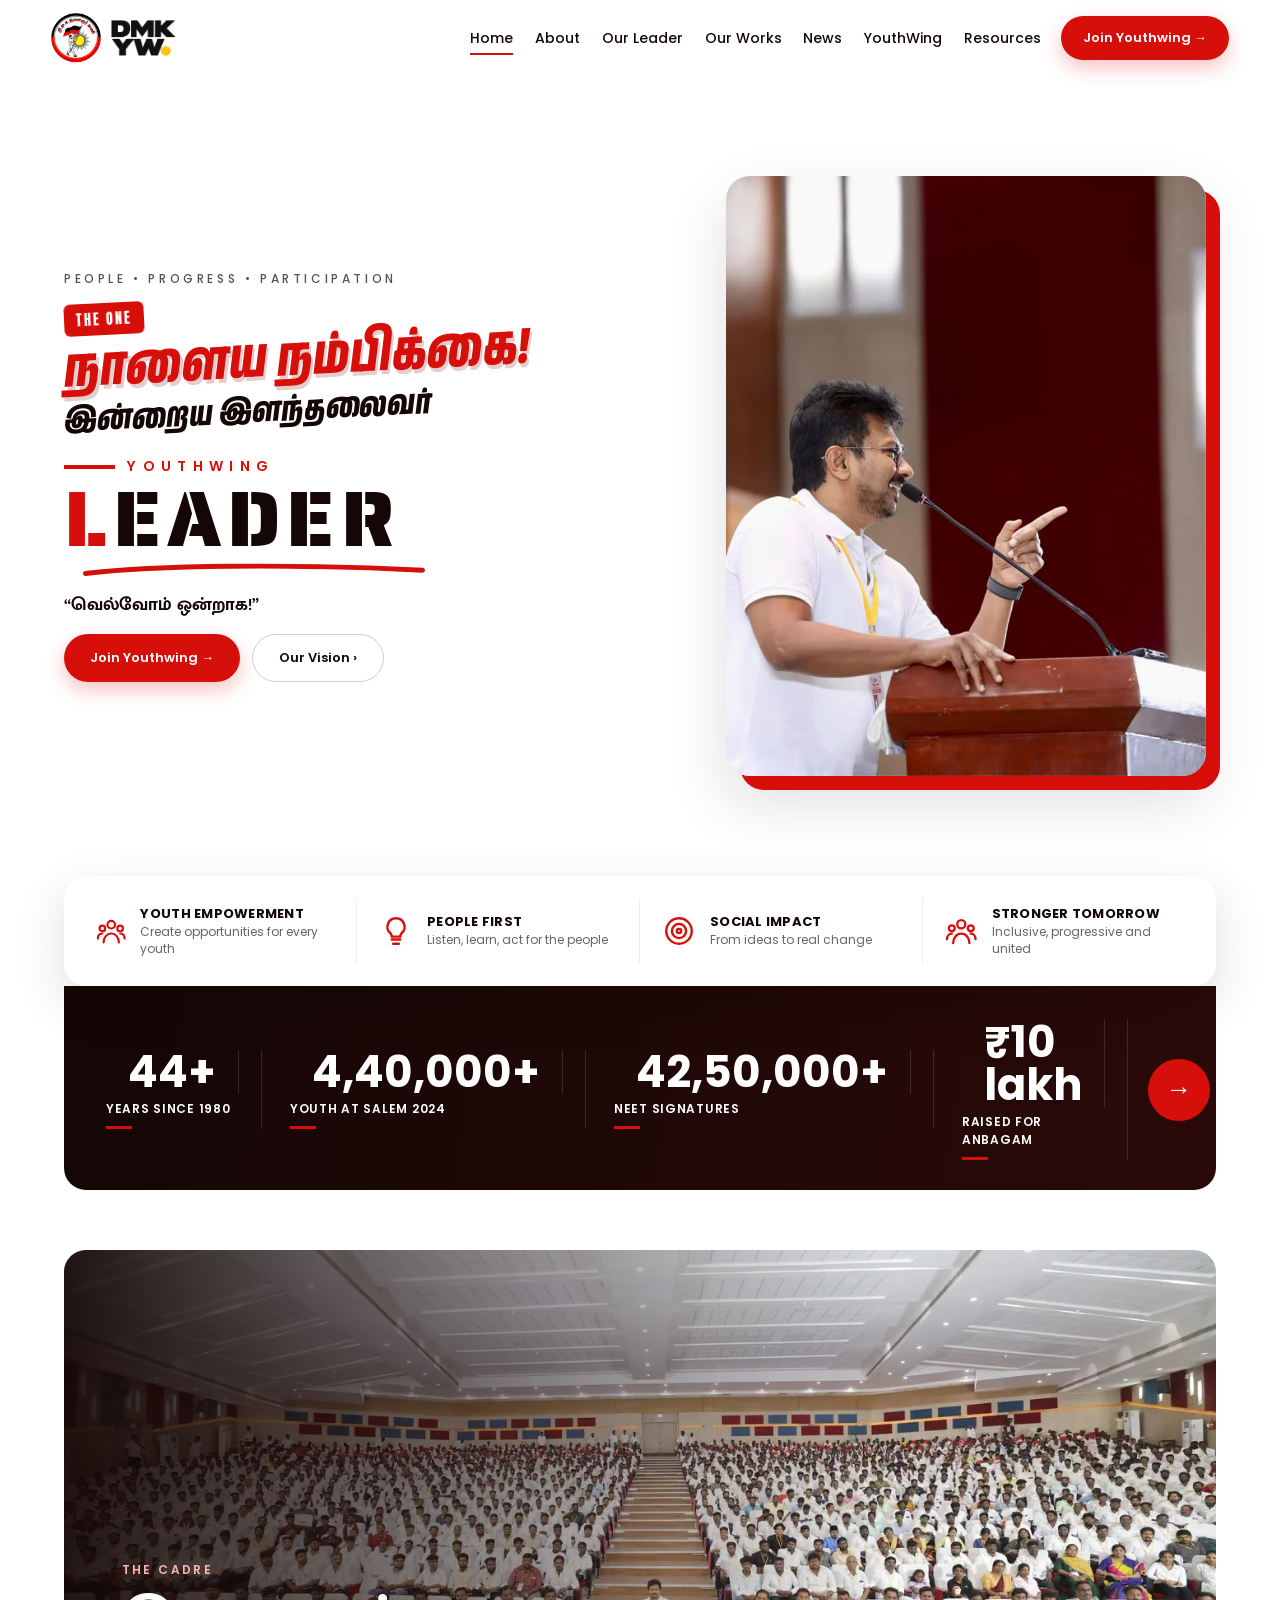
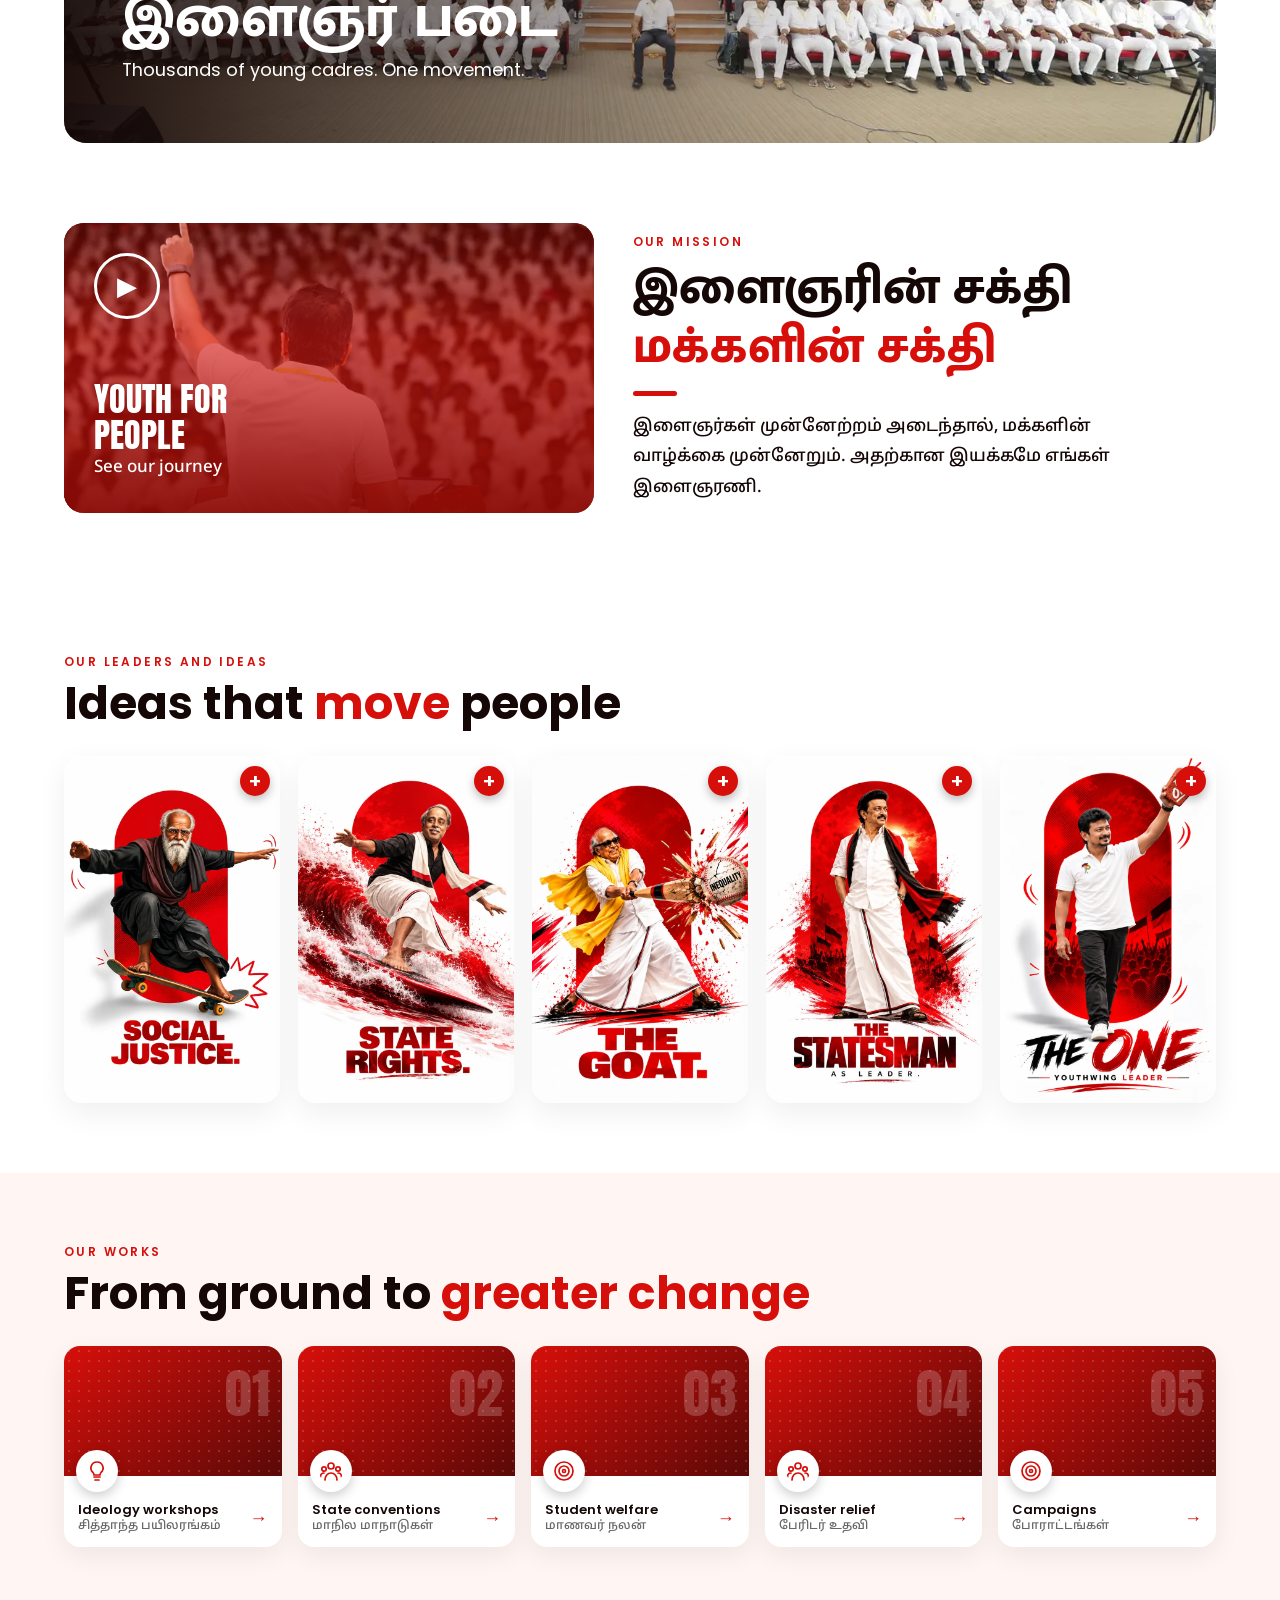
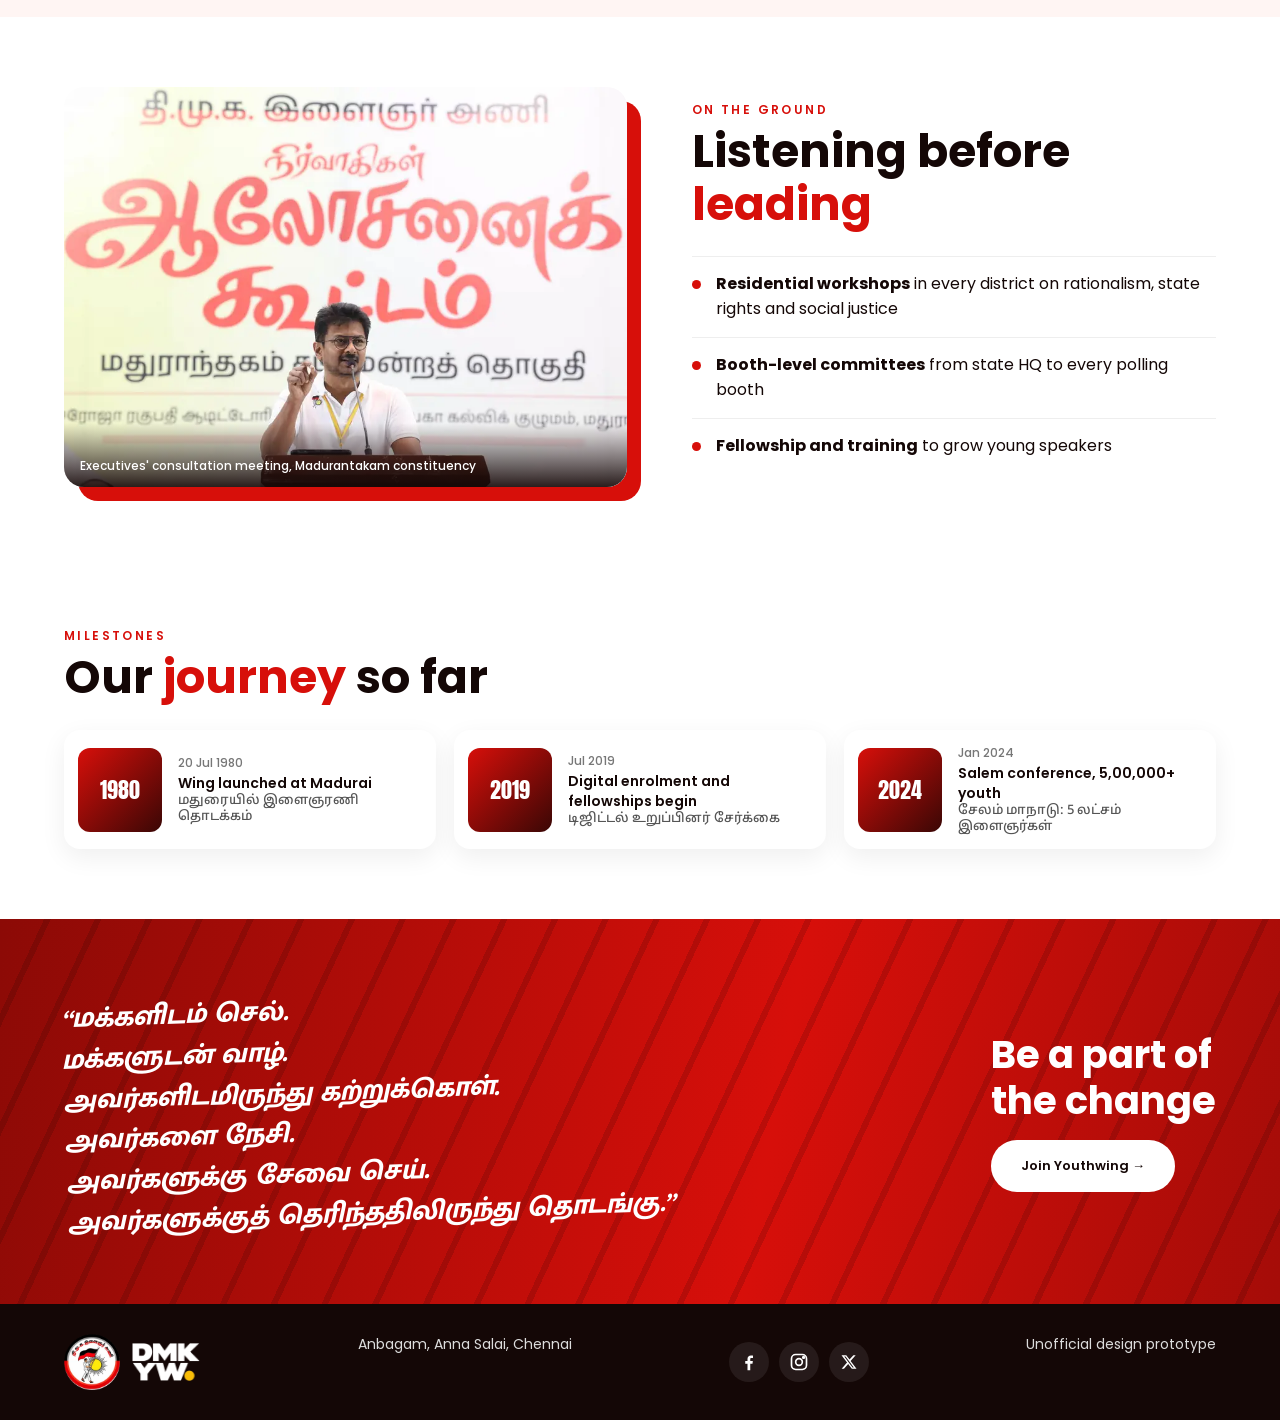
==== commit 5411124f: "Add All Videos tab, video embeds for feeds and podcasts, and admin video support" ====
--- a/index.html
+++ b/index.html
@@ -477,11 +477,12 @@
   ['Notebooks and story books for a village school','Members donated 200 notebooks and 60 story books to a primary school, and spent the afternoon reading stories with the children.','Thanjavur',3,18,'Keerthana']
  ].map((f,i)=>({id:'s'+i,title:f[0],description:f[1],district:f[2],activity_id:f[3],activity_date:dAgo(f[4]),members:f[5],photos:Array.isArray(f[6])?f[6]:[],is_sample:true,created_at:dAgo(f[4])})),
  eps:[
-  ['FDePiJkDURg','காலத்தின் நிறம் கருப்பு சிவப்பு நூல் வெளியீடு: திரு. பன்னீர் பெருமாள் அவர்களின் பேச்சுரை','திரு. பன்னீர் பெருமாள்',false],
-  ['7RSsijRK430','காலத்தின் நிறம் கருப்பு சிவப்பு நூல் வெளியீடு: வழக்கறிஞர் திருமதி அ. அருள்மொழி அவர்களின் பேச்சுரை','திருமதி அ. அருள்மொழி',false],
-  ['g8KoNBzhNo8','காலத்தின் நிறம் கருப்பு சிவப்பு: எழுத்தாளர் வே. மதிமாறன் அவர்களின் கட்டுரை','வே. மதிமாறன்',false],
-  ['ZvC-hpSpK2c','Live: திமுக75 அறிவுத்திருவிழாவில் காலத்தின் நிறம் கருப்பு சிவப்பு நூல் வெளியீடு, சிறப்புரை','',true]
- ].map((e,i)=>({id:'e'+i,category:'general',title:e[1],speaker:e[2],ep_date:null,thumbnail:'https://i.ytimg.com/vi/'+e[0]+'/hqdefault.jpg',youtube:e[3]?'https://www.youtube.com/live/'+e[0]:'https://youtu.be/'+e[0],spotify:null,instagram:null,is_live:e[3]})),
+  ['pSS4aWEoDEw','தேவை பிரதமர் நாற்காலியல்ல; இந்தியா முழுமைக்கும் சமூகநீதி | ஜெயரஞ்சன் | Jeyaranjan |','Jeyaranjan',false,'book'],
+  ['FDePiJkDURg','காலத்தின் நிறம் கருப்பு சிவப்பு நூல் வெளியீடு: திரு. பன்னீர் பெருமாள் அவர்களின் பேச்சுரை','திரு. பன்னீர் பெருமாள்',false,'general'],
+  ['7RSsijRK430','காலத்தின் நிறம் கருப்பு சிவப்பு நூல் வெளியீடு: வழக்கறிஞர் திருமதி அ. அருள்மொழி அவர்களின் பேச்சுரை','திருமதி அ. அருள்மொழி',false,'general'],
+  ['g8KoNBzhNo8','காலத்தின் நிறம் கருப்பு சிவப்பு: எழுத்தாளர் வே. மதிமாறன் அவர்களின் கட்டுரை','வே. மதிமாறன்',false,'general'],
+  ['ZvC-hpSpK2c','Live: திமுக75 அறிவுத்திருவிழாவில் காலத்தின் நிறம் கருப்பு சிவப்பு நூல் வெளியீடு, சிறப்புரை','',true,'general']
+ ].map((e,i)=>({id:'e'+i,category:e[4]||'general',title:e[1],speaker:e[2],ep_date:null,thumbnail:'https://i.ytimg.com/vi/'+e[0]+'/hqdefault.jpg',youtube:e[3]?'https://www.youtube.com/live/'+e[0]:'https://youtu.be/'+e[0],spotify:null,instagram:null,is_live:e[3]})),
  books:[
   ['Kalathin Niram: Karuppu Sivappu','Tho. Paramasivan','An acclaimed Tamil novel on identity, colour and society.','Beginner','Tamil Literature','https://www.panuval.com/kalathin-niram-karuppu-sivappu-10028476','https://assets2.panuval.com/image/cache/catalog/1003/kalathin-niram-karuppu-sivappu-10028476-250x250h.jpeg'],
   ['தீ பரவட்டும்','முகமது யூசுப்','திராவிட இயக்க வரலாற்றின் தீ நிறைந்த பக்கங்கள்.','Beginner','History','https://dravidianbookhouse.com/product/%e0%ae%a4%e0%af%80-%e0%ae%aa%e0%ae%b0%e0%ae%b5%e0%ae%9f%e0%af%8d%e0%ae%9f%e0%af%81%e0%ae%ae%e0%af%8d/','https://dravidianbookhouse.com/wp-content/uploads/2015/07/Thee_paravattum_front.png'],
@@ -548,8 +549,9 @@
 
 /* ---------- Feed card ---------- */
 function feedCard(f,i){
-  const img=(f.photos&&f.photos[0])?safeUrl(f.photos[0]):ph(f.activity,ICON[f.activity_id],i);
-  return '<article class="yw-item" style="animation-delay:'+(i%6)*60+'ms"><div class="yw-ph"><img loading="lazy" alt="'+esc(f.title)+'" src="'+esc(img)+'"><span class="yw-ptop">+'+esc(f.points)+' Points</span>'+(f.photos&&f.photos.length>1?'<span class="yw-more">+'+(f.photos.length-1)+' photos</span>':'')+'</div>'+
+  const yt=safeUrl(f.video_url),vid=ytId(yt);
+  const img=(f.photos&&f.photos[0])?safeUrl(f.photos[0]):(vid?'https://i.ytimg.com/vi/'+vid+'/hqdefault.jpg':ph(f.activity,ICON[f.activity_id],i));
+  return '<article class="yw-item" style="animation-delay:'+(i%6)*60+'ms"><div class="yw-ph"><img loading="lazy" alt="'+esc(f.title)+'" src="'+esc(img)+'"><span class="yw-ptop">+'+esc(f.points)+' Points</span>'+(vid?'<span class="yw-chip yw-live" style="position:absolute;bottom:8px;left:8px">▶ Video</span>':'')+(f.photos&&f.photos.length>1?'<span class="yw-more">+'+(f.photos.length-1)+' photos</span>':'')+'</div>'+
   '<div class="yw-body"><h3>'+esc(f.title)+'</h3><p>'+esc(f.description)+'</p><div class="yw-meta">'+
   (f.is_sample?'<span class="yw-chip yw-sample">Sample</span>':'')+'<span class="yw-chip yw-pts">+'+esc(f.points)+' pts</span><span class="yw-chip">'+esc(f.activity)+'</span><span class="yw-chip">📍 '+esc(f.district)+'</span>'+
   (f.members?'<span class="yw-chip">👤 '+esc(f.members)+'</span>':'')+'<span class="yw-chip">📅 '+fdate(f.activity_date)+'</span></div></div></article>';
@@ -560,14 +562,20 @@
 function ago(d){const s=(Date.now()-new Date(d))/1000;if(s<86400)return 'Today';const n=Math.floor(s/86400);return n===1?'Yesterday':n<7?n+' days ago':n<30?Math.floor(n/7)+'w ago':fdate(d)}
 function postCard(f,i){
   const who=f.members||'YouthWing',ini=esc(who.trim()[0]||'Y'),hue=[0,350,12,20,4,355][(who.charCodeAt(0)||0)%6];
-  const pics=(f.photos||[]).map(safeUrl).filter(Boolean),imgs=pics.length?pics:[ph(f.activity,ICON[f.activity_id],i)];
+  const yt=safeUrl(f.video_url),vid=ytId(yt);
+  const pics=(f.photos||[]).map(safeUrl).filter(Boolean);
+  const imgs=pics.length?pics:(vid?[]:[ph(f.activity,ICON[f.activity_id],i)]);
   const liked=(JSON.parse(localStorage.getItem('yw_likes')||'[]')).includes(f.id);
+  const videoHtml = vid ? '<div class="yw-video-box" style="position:relative;padding-bottom:56.25%;height:0;overflow:hidden;border-radius:12px;margin:12px 0;background:#000;"><iframe src="https://www.youtube-nocookie.com/embed/'+vid+'" title="'+esc(f.title)+'" style="position:absolute;top:0;left:0;width:100%;height:100%;border:0" allow="accelerometer; autoplay; clipboard-write; encrypted-media; gyroscope; picture-in-picture" allowfullscreen loading="lazy"></iframe></div>' : '';
+  const imgHtml = imgs.length ? '<div class="yw-pimg yw-n'+Math.min(imgs.length,4)+'">'+imgs.slice(0,4).map(u=>'<img loading="lazy" alt="'+esc(f.title)+'" src="'+esc(u)+'">').join('')+'</div>' : '';
+
   return '<article class="yw-post" style="animation-delay:'+(i%6)*70+'ms"><header class="yw-ph2"><span class="yw-ava" style="background:hsl('+hue+',80%,42%)">'+ini+'</span><div class="yw-who"><b>'+esc(who)+
   ' <span class="yw-vf" title="Youth Wing member">✔</span></b><small>📍 '+esc(f.district)+' · '+esc(ago(f.activity_date))+'</small></div><span class="yw-ppt">+'+esc(f.points)+' pts</span></header>'+
-  '<div class="yw-ptx"><span class="yw-tag">#'+esc(f.activity.replace(/[^A-Za-z]+/g,''))+'</span>'+(f.is_sample?' <span class="yw-chip yw-sample">Sample</span>':'')+'<h3>'+esc(f.title)+'</h3><p>'+esc(f.description)+'</p></div>'+
-  '<div class="yw-pimg yw-n'+Math.min(imgs.length,4)+'">'+imgs.slice(0,4).map(u=>'<img loading="lazy" alt="'+esc(f.title)+'" src="'+esc(u)+'">').join('')+'</div>'+
+  '<div class="yw-ptx"><span class="yw-tag">#'+esc(f.activity.replace(/[^A-Za-z]+/g,''))+'</span>'+(f.is_sample?' <span class="yw-chip yw-sample">Sample</span>':'')+(vid?' <span class="yw-chip yw-live">▶ Video</span>':'')+'<h3>'+esc(f.title)+'</h3><p>'+esc(f.description)+'</p></div>'+
+  videoHtml + imgHtml +
   '<div class="yw-pstat"><span>★ '+esc(f.points)+' points credited to '+esc(who)+'</span><span>'+fdate(f.activity_date)+'</span></div>'+
   '<footer class="yw-pact"><button type="button" class="yw-like'+(liked?' yw-liked':'')+'" data-id="'+esc(f.id)+'">👍 <span>'+(liked?'Liked':'Like')+'</span></button>'+
+  (yt?'<a class="yw-btn yw-yt" target="_blank" rel="noopener" href="'+esc(yt)+'">▶ YouTube</a>':'')+
   '<button type="button" class="yw-share" data-t="'+esc(f.title)+'">↗ Share</button><a href="#yw/leaderboard">🏆 Leaderboard</a></footer></article>';
 }
 function bindPosts(el){
@@ -607,20 +615,27 @@
       q('#yw-mail').innerHTML='<div class="yw-form"><b>Did your team do something great?</b><span>Email the details to the Youth Wing team. Once verified, it is published here and points are credited.</span><div><a class="pill" href="mailto:'+esc(em)+'?subject='+encodeURIComponent('YW Feed: activity details')+'&body='+encodeURIComponent(body)+'">Email your activity →</a></div></div>'}}catch(_){}
 }
 async function vPodcast(sub){
-  sub=sub==='book'?'book':'general';
+  sub=(sub==='book'||sub==='general')?sub:'';
   V.innerHTML=head('YW','Podcast','Conversations on books, our history, our mission and our work.','Podcast')+'<div id="yw-spk"></div>'+
-  '<div class="yw-tabs"><a class="yw-tab'+(sub==='book'?' yw-on':'')+'" href="#yw/podcast/book">Book Discussions</a><a class="yw-tab'+(sub==='general'?' yw-on':'')+'" href="#yw/podcast/general">General Discussions</a></div>'+
+  '<div class="yw-tabs"><a class="yw-tab'+(!sub||sub==='all'?' yw-on':'')+'" href="#yw/podcast">All Videos</a><a class="yw-tab'+(sub==='book'?' yw-on':'')+'" href="#yw/podcast/book">Book Discussions</a><a class="yw-tab'+(sub==='general'?' yw-on':'')+'" href="#yw/podcast/general">General Discussions</a></div>'+
   '<div class="yw-grid" id="yw-eps">'+loading+'</div><h2 class="yw-h2">Become a Speaker</h2>'+
   '<form class="yw-form" id="yw-sf" novalidate><div class="yw-row2"><label>Name<input name="n" maxlength="80" autocomplete="name"></label><label>Phone<input name="p" inputmode="tel" maxlength="14" autocomplete="tel"></label></div>'+
   '<div class="yw-row2"><label>District<select name="d">'+opts(DIST,'Select district')+'</select></label><label>College<input name="c" maxlength="120"></label></div>'+
   '<label>Sample link (optional)<input name="l" type="url" maxlength="300" placeholder="https://"></label><div class="yw-msg" id="yw-sm"></div><div><button class="pill" type="submit">Apply to speak</button></div></form>';
   api('yw_settings?key=eq.speaker_month&select=value').then(s=>{const v=s[0]&&s[0].value;if(!v)return;const l=safeUrl(v.link||'');
     q('#yw-spk').innerHTML='<div class="yw-spk"><div class="yw-av">🎤</div><div><small>Speaker of the Month</small><b>'+esc(v.name)+'</b><p>'+esc(v.about)+'</p>'+(l?'<p><a class="yw-btn yw-yt" target="_blank" rel="noopener" href="'+esc(l)+'">Watch</a></p>':'')+'</div></div>'}).catch(()=>{});
-  try{const r=await api('yw_podcast_episodes?select=*&category=eq.'+sub+'&order=ep_date.desc.nullslast,title.asc');
-    q('#yw-eps').innerHTML=r.length?r.map((e,i)=>{const yt=safeUrl(e.youtube),sp=safeUrl(e.spotify),ig=safeUrl(e.instagram),th=safeUrl(e.thumbnail)||(ytId(yt)?'https://i.ytimg.com/vi/'+ytId(yt)+'/hqdefault.jpg':ph(e.title,'🎙️',i));
-      return '<article class="yw-item" style="animation-delay:'+i*60+'ms"><div class="yw-ph"><img loading="lazy" alt="'+esc(e.title)+'" src="'+esc(th)+'"></div><div class="yw-body"><h3>'+esc(e.title)+'</h3>'+
-      '<div class="yw-meta" style="margin-top:0;padding-top:0">'+(e.is_live?'<span class="yw-chip yw-live">● Live stream</span>':'')+(e.speaker?'<span class="yw-chip">🎤 '+esc(e.speaker)+'</span>':'')+(e.ep_date?'<span class="yw-chip">📅 '+fdate(e.ep_date)+'</span>':'')+'</div>'+
-      '<div class="yw-btns">'+(yt?'<a class="yw-btn yw-yt" target="_blank" rel="noopener" href="'+esc(yt)+'">▶ YouTube</a>':'')+(sp?'<a class="yw-btn yw-sp" target="_blank" rel="noopener" href="'+esc(sp)+'">Spotify</a>':'')+(ig?'<a class="yw-btn yw-ig" target="_blank" rel="noopener" href="'+esc(ig)+'">Instagram</a>':'')+'</div></div></article>'}).join(''):'<div class="yw-empty">Episodes coming soon.</div>'}
+  const qPath='yw_podcast_episodes?select=*'+(sub?'&category=eq.'+sub:'')+'&order=ep_date.desc.nullslast,created_at.desc,title.asc';
+  try{const r=await api(qPath);
+    q('#yw-eps').innerHTML=r.length?r.map((e,i)=>{
+      const yt=safeUrl(e.youtube),sp=safeUrl(e.spotify),ig=safeUrl(e.instagram),vid=ytId(yt);
+      const th=safeUrl(e.thumbnail)||(vid?'https://i.ytimg.com/vi/'+vid+'/hqdefault.jpg':ph(e.title,'🎙️',i));
+      return '<article class="yw-item" style="animation-delay:'+i*60+'ms"><div class="yw-ph" data-yt="'+esc(vid)+'" style="position:relative;cursor:'+(vid?'pointer':'default')+'"><img loading="lazy" alt="'+esc(e.title)+'" src="'+esc(th)+'">'+
+      (vid?'<div class="yw-ply" style="position:absolute;inset:0;display:flex;align-items:center;justify-content:center;background:rgba(0,0,0,.25);"><svg width="44" height="44" viewBox="0 0 68 48"><path fill="#f00" d="M66.52 7.74c-.78-2.93-2.49-5.41-5.42-6.19C55.79.13 34 0 34 0S12.21.13 6.9 1.55c-2.93.78-4.63 3.26-5.42 6.19C.06 13.05 0 24 0 24s.06 10.95 1.48 16.26c.78 2.93 2.49 5.41 5.42 6.19C12.21 47.87 34 48 34 48s21.79-.13 27.1-1.55c2.93-.78 4.64-3.26 5.42-6.19C67.94 34.95 68 24 68 24s-.06-10.95-1.48-16.26z"/><polygon fill="#fff" points="45,24 27,14 27,34"/></svg></div>':'')+
+      '</div><div class="yw-body"><h3>'+esc(e.title)+'</h3>'+
+      '<div class="yw-meta" style="margin-top:0;padding-top:0">'+(e.is_live?'<span class="yw-chip yw-live">● Live stream</span>':'')+(e.speaker?'<span class="yw-chip">🎤 '+esc(e.speaker)+'</span>':'')+(e.ep_date?'<span class="yw-chip">📅 '+fdate(e.ep_date)+'</span>':'')+'<span class="yw-chip">'+esc(e.category==='book'?'Book Discussion':'General')+'</span></div>'+
+      '<div class="yw-btns">'+(yt?'<a class="yw-btn yw-yt" target="_blank" rel="noopener" href="'+esc(yt)+'">▶ YouTube</a>':'')+(sp?'<a class="yw-btn yw-sp" target="_blank" rel="noopener" href="'+esc(sp)+'">Spotify</a>':'')+(ig?'<a class="yw-btn yw-ig" target="_blank" rel="noopener" href="'+esc(ig)+'">Instagram</a>':'')+'</div></div></article>'}).join(''):'<div class="yw-empty">Episodes coming soon.</div>';
+    qa('#yw-eps .yw-ph[data-yt]').forEach(p=>{const v=p.dataset.yt;if(!v)return;p.onclick=()=>{p.innerHTML='<iframe src="https://www.youtube-nocookie.com/embed/'+encodeURIComponent(v)+'?autoplay=1" style="width:100%;height:100%;border:0" allow="accelerometer; autoplay; clipboard-write; encrypted-media; gyroscope; picture-in-picture" allowfullscreen></iframe>'}});
+  }
   catch(e){q('#yw-eps').innerHTML=fail(e)}
   const f=q('#yw-sf');f.onsubmit=async ev=>{ev.preventDefault();const m=q('#yw-sm'),n=f.n.value.trim(),p=f.p.value.trim(),d=f.d.value,l=f.l.value.trim();
     if(n.length<2)return msg(m,'Enter your name.');if(!phoneOk(p))return msg(m,'Enter a valid 10-digit mobile number.');if(!d)return msg(m,'Select your district.');if(l&&!safeUrl(l))return msg(m,'Sample link must start with https://');
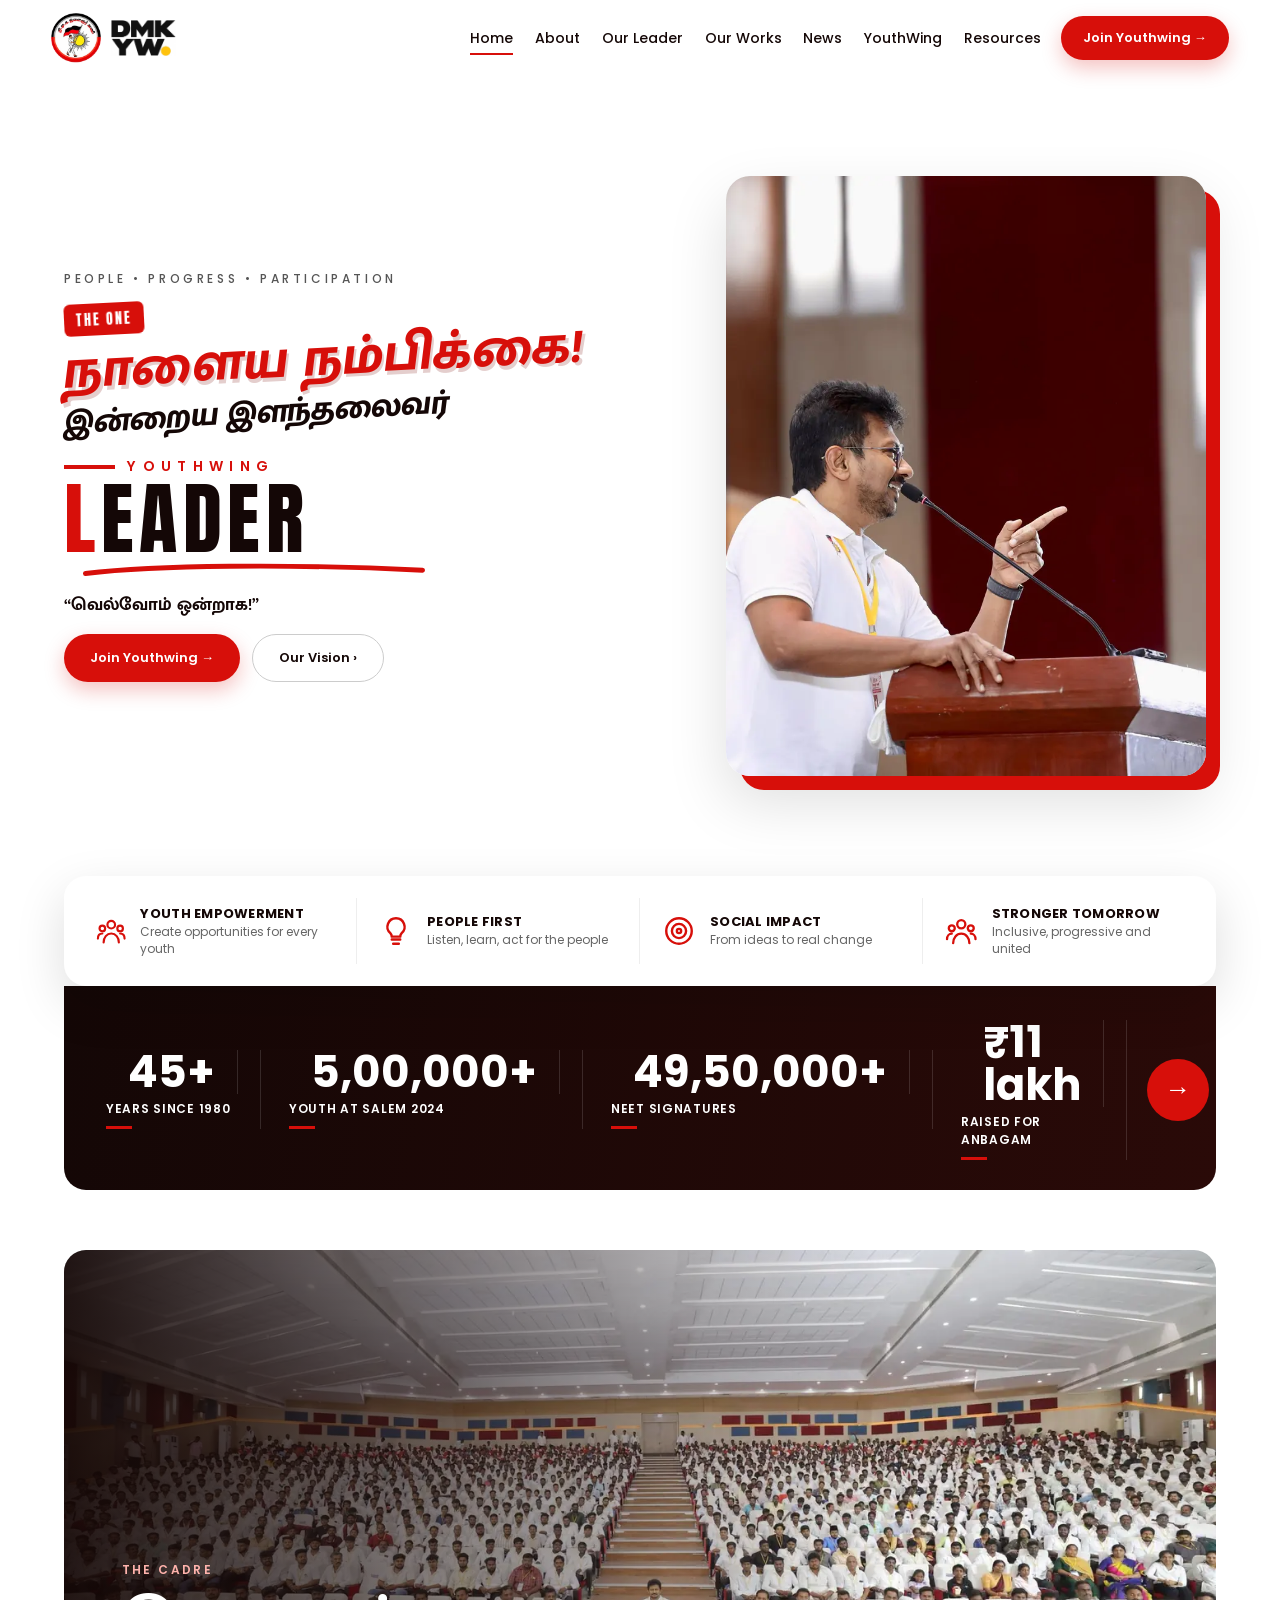
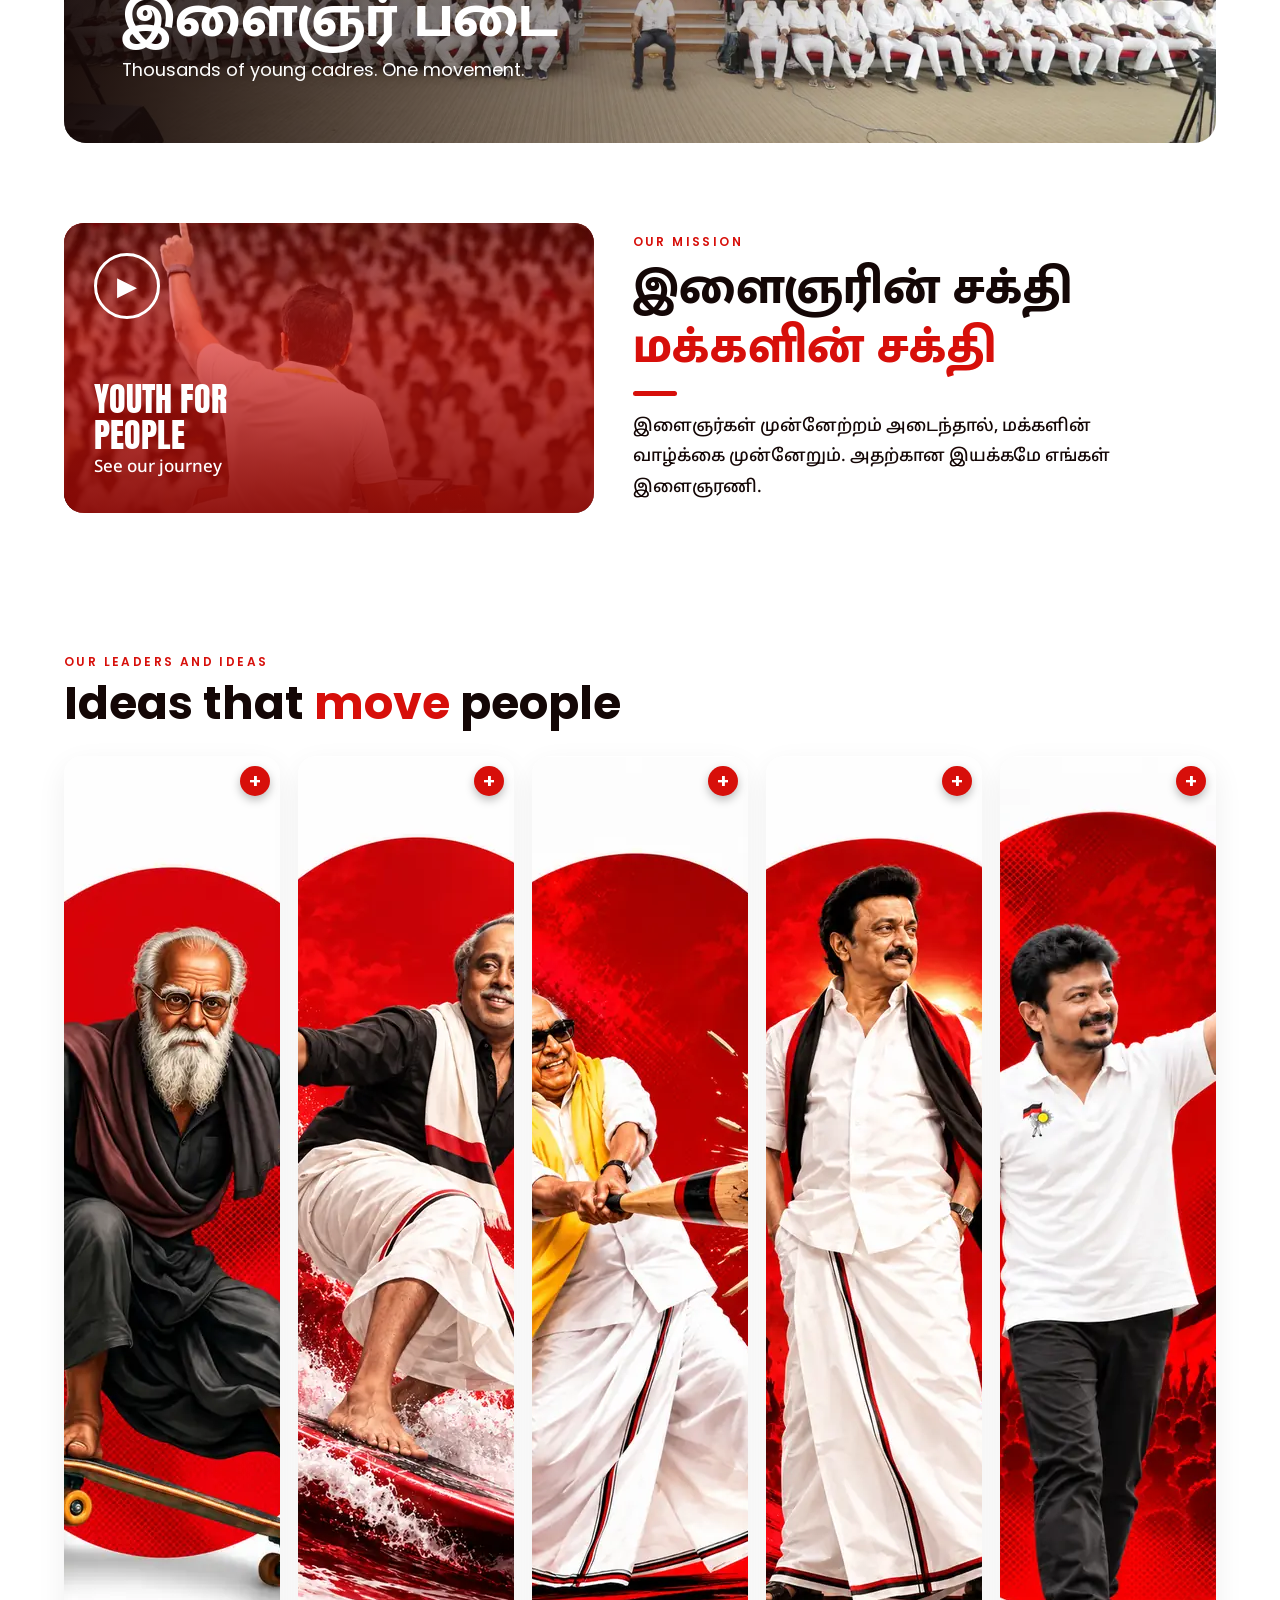
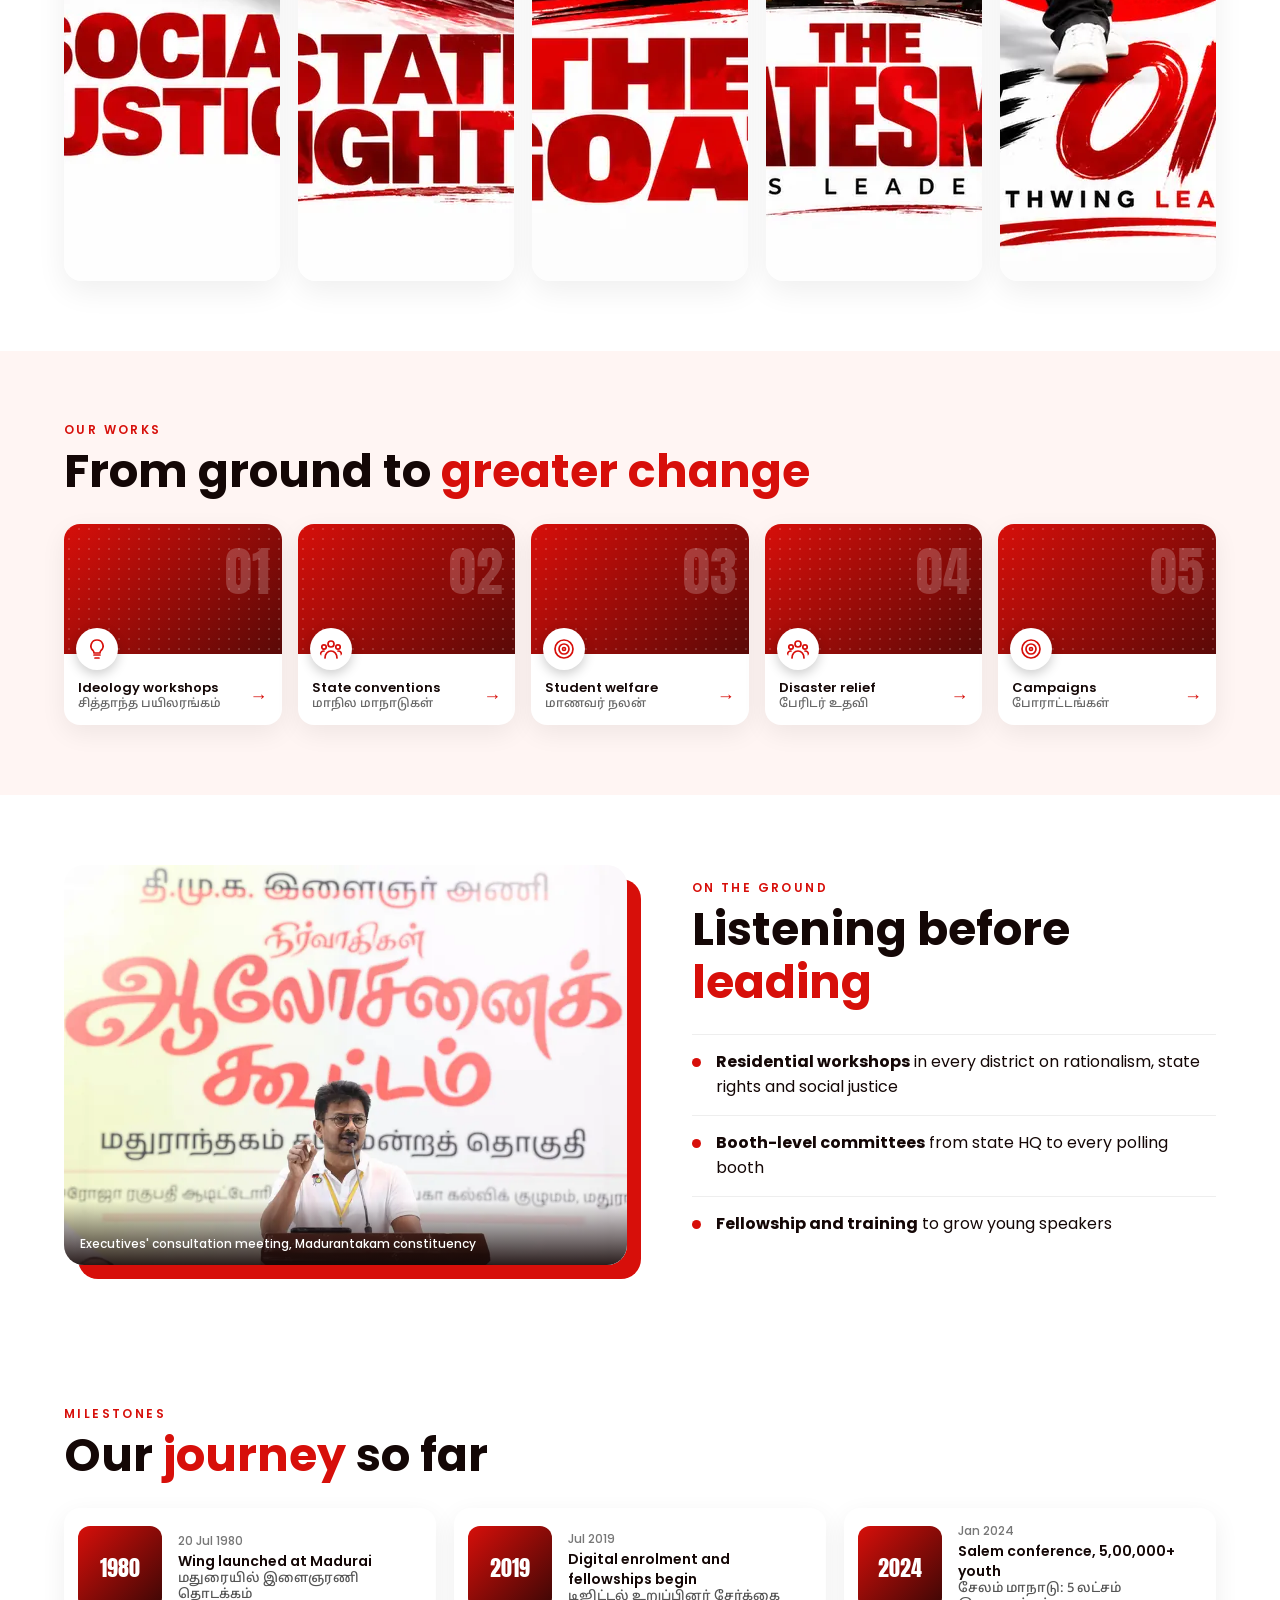
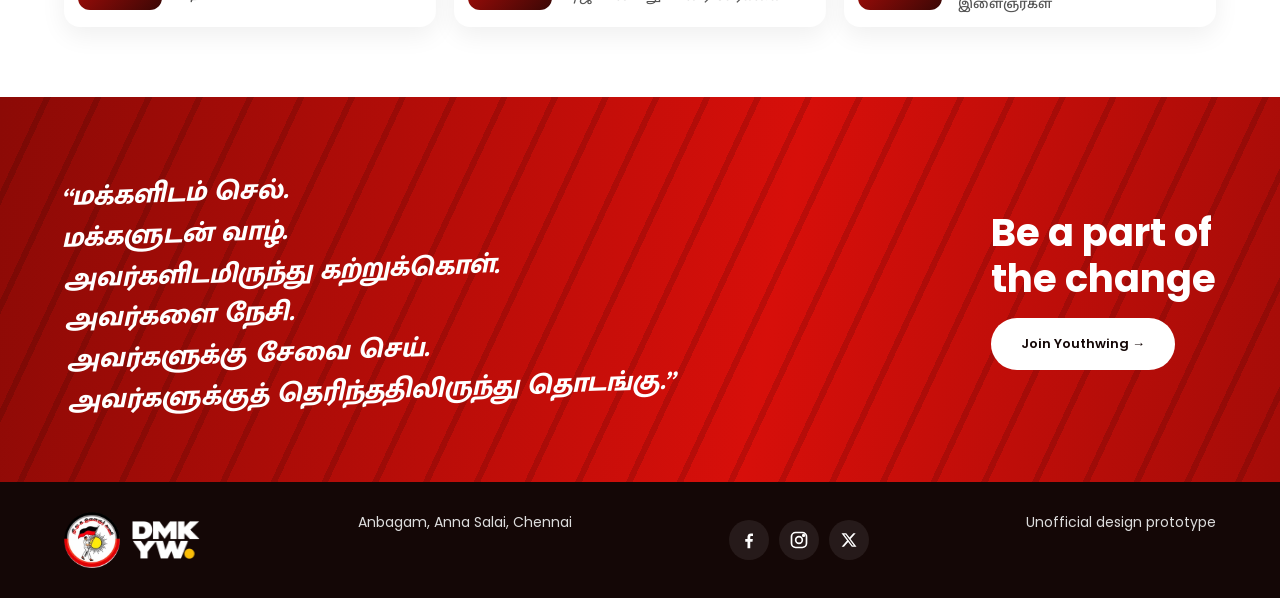
==== commit 8295bc5e: "feat: implement admin strong password protection, 14-day expiration, and renewal workflow" ====
--- a/index.html
+++ b/index.html
@@ -1,8 +1,8 @@
 <!DOCTYPE html>
 <html lang="en"><head><meta charset="utf-8">
 <meta name="viewport" content="width=device-width, initial-scale=1, viewport-fit=cover">
-<title>DMK Youth Wing | இளைஞரணி</title><meta name="description" content="DMK Youth Wing (திமுக இளைஞரணி) — join the movement, read our feeds, podcast and bookshelf, and share ideas for Tamil Nadu."><meta name="theme-color" content="#D70F0A"><link rel="preload" as="image" href="img/47f7dd82a8.webp" fetchpriority="high"><link rel="icon" type="image/webp" href="img/7612479d5c.webp"><link rel="apple-touch-icon" href="img/7612479d5c.webp">
-<link rel="preconnect" href="https://fonts.googleapis.com"><link rel="preconnect" href="https://fonts.gstatic.com" crossorigin><link rel="preload" as="style" href="https://fonts.googleapis.com/css2?family=Poppins:wght@400;500;600;700&family=Anton&family=Mukta+Malar:wght@700;800&family=Noto+Sans+Tamil:wght@500;700&family=Anek+Tamil:wdth,wght@75,800&family=Saira+Stencil+One&display=swap" onload="this.onload=null;this.rel='stylesheet'"><noscript><link rel="stylesheet" href="https://fonts.googleapis.com/css2?family=Poppins:wght@400;500;600;700&family=Anton&family=Mukta+Malar:wght@700;800&family=Noto+Sans+Tamil:wght@500;700&family=Anek+Tamil:wdth,wght@75,800&family=Saira+Stencil+One&display=swap"></noscript>
+<title>DMK Youth Wing | இளைஞரணி</title><meta name="description" content="DMK Youth Wing (திமுக இளைஞரணி) — join the movement, read our feeds, podcast and bookshelf, and share ideas for Tamil Nadu."><meta name="theme-color" content="#D70F0A"><link rel="preload" as="image" type="image/webp" href="img/47f7dd82a8.webp" fetchpriority="high"><link rel="icon" type="image/webp" href="img/7612479d5c.webp"><link rel="apple-touch-icon" href="img/7612479d5c.webp">
+<link rel="dns-prefetch" href="https://fonts.googleapis.com"><link rel="dns-prefetch" href="https://fonts.gstatic.com"><link rel="preconnect" href="https://fonts.googleapis.com"><link rel="preconnect" href="https://fonts.gstatic.com" crossorigin><link rel="stylesheet" href="https://fonts.googleapis.com/css2?family=Poppins:wght@400;500;600;700&family=Anton&family=Mukta+Malar:wght@700&family=Noto+Sans+Tamil:wght@500&display=swap" media="print" onload="this.media='all'"><noscript><link rel="stylesheet" href="https://fonts.googleapis.com/css2?family=Poppins:wght@400;500;600;700&family=Anton&family=Mukta+Malar:wght@700&family=Noto+Sans+Tamil:wght@500&display=swap"></noscript>
 <style>
 :root{--red:#D70F0A;--deep:#7a0805;--ink:#140706;--soft:#fff5f3;box-sizing:border-box;padding-top:env(safe-area-inset-top,0px);padding-bottom:env(safe-area-inset-bottom,0px)}
 *,*:before,*:after{box-sizing:border-box}html{scroll-behavior:smooth;scroll-padding-top:84px}
@@ -29,25 +29,21 @@
 .hero{display:grid;grid-template-columns:1.05fr .95fr;gap:2vw;align-items:center;max-width:1440px;margin:auto;padding:84px 5vw 16px;min-height:calc(100vh - 76px);min-height:100dvh;box-sizing:border-box}
 .eb{font:500 12px Poppins;letter-spacing:.3em;color:#555;text-transform:uppercase}
 .h1{margin:10px 0 0;line-height:1;position:relative}
-.tm{display:block;font:800 clamp(32px,4.2vw,76px)/1.1 'Anek Tamil','Mukta Malar',sans-serif;font-stretch:75%;color:var(--red);transform:rotate(-3deg) skewX(-10deg);transform-origin:left;text-shadow:3px 4px 0 #7a080533}.tm2{display:block;font:800 clamp(20px,2.6vw,44px)/1.15 'Anek Tamil','Mukta Malar',sans-serif;font-stretch:75%;color:var(--ink);transform:rotate(-3deg) skewX(-10deg);transform-origin:left;margin-top:2px}.chip{display:inline-block;background:var(--red);color:#fff;font:400 clamp(12px,1.1vw,15px) Anton;letter-spacing:.14em;text-transform:uppercase;padding:5px 12px;border-radius:6px;transform:rotate(-3deg);margin-bottom:8px}
+.tm{display:block;font:800 clamp(32px,4.2vw,76px)/1.1 'Mukta Malar',sans-serif;font-stretch:75%;color:var(--red);transform:rotate(-3deg) skewX(-10deg);transform-origin:left;text-shadow:3px 4px 0 #7a080533}.tm2{display:block;font:800 clamp(20px,2.6vw,44px)/1.15 'Mukta Malar',sans-serif;font-stretch:75%;color:var(--ink);transform:rotate(-3deg) skewX(-10deg);transform-origin:left;margin-top:2px}.chip{display:inline-block;background:var(--red);color:#fff;font:400 clamp(12px,1.1vw,15px) Anton;letter-spacing:.14em;text-transform:uppercase;padding:5px 12px;border-radius:6px;transform:rotate(-3deg);margin-bottom:8px}
 .sc2{display:flex;align-items:center;gap:12px;font:600 clamp(11px,1.1vw,15px) Poppins;letter-spacing:.45em;text-transform:uppercase;color:var(--red);margin:14px 0 0}.sc2:before{content:'';width:clamp(30px,4vw,60px);height:4px;background:var(--red)}
-.ld{display:block;font:400 clamp(40px,6.2vw,108px)/1 'Saira Stencil One',Anton,sans-serif;color:var(--ink);letter-spacing:.07em;margin-top:2px}
+.ld{display:block;font:400 clamp(40px,6.2vw,108px)/1 Anton,sans-serif;color:var(--ink);letter-spacing:.07em;margin-top:2px}
 .ld i{color:var(--red);font-style:inherit}
-.bs{width:min(380px,70%);height:18px;display:block;margin-top:4px}.bs path{stroke:var(--red);stroke-width:6;fill:none;stroke-linecap:round;stroke-dasharray:420;stroke-dashoffset:420;animation:dr 1.1s .9s forwards}
+.bs{width:min(380px,70%);height:18px;display:block;margin-top:4px}.bs path{stroke:var(--red);stroke-width:6;fill:none;stroke-linecap:round;stroke-dasharray:420;stroke-dashoffset:420;animation:dr .5s .15s forwards}
 @keyframes dr{to{stroke-dashoffset:0}}
 .q{font:700 clamp(15px,1.4vw,21px)/1.45 'Mukta Malar';margin:12px 0 16px;max-width:460px}
 .btns{display:flex;gap:12px;flex-wrap:wrap;margin:4px 0 16px}
 .btns .pill{padding:13px 26px}
 .fig{position:relative;justify-self:end;width:min(38vw,480px);max-height:calc(100vh - 130px);max-height:calc(100dvh - 130px);aspect-ratio:4/5;overflow:hidden;border-radius:24px;box-shadow:14px 14px 0 var(--red),0 25px 60px #0002;margin:0 10px 16px 0}
-.fig img{width:100%;height:100%;object-fit:cover;object-position:28% 40%;display:block;animation:rise 1.1s .2s cubic-bezier(.2,.8,.2,1) both,fl 14s 1.4s ease-in-out infinite alternate}
-@keyframes rise{from{transform:translateY(40px) scale(.97)}to{transform:none}}
-@keyframes fl{from{transform:scale(1.02)}to{transform:scale(1.09)}}
-.scr{position:absolute;right:1.4vw;top:26%;width:2px;height:26vh;background:#111;opacity:.8}.scr:after{content:"";position:absolute;left:-4px;top:0;width:10px;height:10px;border-radius:50%;background:var(--red);animation:dot 2.4s ease-in-out infinite}
-@keyframes dot{to{transform:translateY(24vh)}}
-.in1>*{opacity:0;transform:translateY(30px);animation:up .8s forwards}
-.in1>*:nth-child(1){animation-delay:.1s}.in1>*:nth-child(2){animation-delay:.25s}.in1>*:nth-child(3){animation-delay:.4s}.in1>*:nth-child(4){animation-delay:.55s}.in1>*:nth-child(5){animation-delay:.7s}
-@keyframes up{to{opacity:1;transform:none}}
-@media(max-width:900px){.hero{grid-template-columns:minmax(0,1fr);padding:84px 5vw 24px;gap:20px;min-height:auto;align-items:flex-start}.in1{min-width:0}.fig{justify-self:center;width:min(88vw,380px);max-height:44vh;aspect-ratio:4/4.5;box-shadow:10px 10px 0 var(--red),0 16px 36px #0002;margin:0 auto 16px;border-radius:20px}.fig img{animation:rise 1.1s .2s cubic-bezier(.2,.8,.2,1) both}.pill{min-height:46px}#bg{min-width:46px;min-height:46px}}
+.fig img{width:100%;height:100%;object-fit:cover;object-position:28% 40%;display:block;transition:transform .5s ease}
+.in1>*{animation:up .5s cubic-bezier(.16,1,.3,1) both}
+.in1>*:nth-child(1){animation-delay:.04s}.in1>*:nth-child(2){animation-delay:.08s}.in1>*:nth-child(3){animation-delay:.12s}.in1>*:nth-child(4){animation-delay:.16s}.in1>*:nth-child(5){animation-delay:.2s}
+@keyframes up{from{transform:translateY(12px)}to{transform:none}}
+@media(max-width:900px){.hero{grid-template-columns:minmax(0,1fr);padding:84px 5vw 24px;gap:20px;min-height:auto;align-items:flex-start}.in1{min-width:0}.fig{justify-self:center;width:min(88vw,380px);max-height:44vh;aspect-ratio:4/4.5;box-shadow:10px 10px 0 var(--red),0 16px 36px #0002;margin:0 auto 16px;border-radius:20px}.fig img{width:100%;height:100%;object-fit:cover;object-position:28% 40%;display:block;transition:transform .5s ease}.pill{min-height:46px}#bg{min-width:46px;min-height:46px}}
 @media(max-width:600px){.hero{padding:80px 4vw 20px;gap:16px}.chip{font-size:13px;padding:4px 10px;margin-bottom:6px}.tm{font-size:clamp(28px,7.5vw,38px);line-height:1.1}.tm2{font-size:clamp(18px,4.8vw,24px);line-height:1.15}.sc2{margin:10px 0 0;font-size:12px;letter-spacing:.35em}.ld{font-size:clamp(40px,11vw,58px)}.q{margin:10px 0 12px;font-size:16px}.btns{margin:4px 0 14px;gap:10px}.btns .pill{padding:12px 18px;font-size:13.5px;flex:1 1 auto;justify-content:center;text-align:center}.fig{width:min(92vw,340px);max-height:38vh;margin:0 auto 12px}}
 /* strip + stats */
 .strip{position:relative;z-index:2;margin:-24px auto 0;max-width:1240px;width:90vw;background:#fff;border-radius:22px;box-shadow:0 18px 50px #0002;display:grid;grid-template-columns:repeat(4,1fr);padding:22px 10px}
@@ -134,171 +130,14 @@
 .kdb{padding:28px 26px;align-self:center}
 @media(max-width:820px){#kd[open]{grid-template-columns:1fr;overflow-y:auto}.kdh{border-radius:20px 20px 0 0;padding:12px}.kdi{max-height:42vh}.kdt h4{font-size:16px}.kdt p{font-size:11.5px}.kdb{padding:16px 18px 20px}}
 .rw{display:grid;grid-template-columns:1fr 1fr;gap:10px}@media(max-width:480px){.rw{grid-template-columns:1fr;gap:4px}}
-/* ===== YW START: Youth Wing tab styles (all classes prefixed yw-) ===== */
-body.yw-on>*:not(nav):not(#yw-root):not(footer):not(dialog):not(script):not(svg){display:none!important}
-.yw-root{background:linear-gradient(180deg,var(--soft),#fff 420px);min-height:100vh;padding:96px 0 60px}
-.yw-root[hidden]{display:none}
-.yw-wrap{max-width:1180px;margin:auto;padding:0 5vw}
-.yw-crumb{display:flex;align-items:center;gap:8px;flex-wrap:wrap;font:500 13px Poppins;color:#666;margin-bottom:10px}
-.yw-crumb a{color:var(--red);font-weight:600}
-.yw-h1{font:800 clamp(30px,6vw,52px)/1.05 Anton,Poppins,sans-serif;letter-spacing:.01em;margin:0 0 6px;color:var(--ink)}
-.yw-h1 em{font-style:normal;color:var(--red)}
-.yw-lead{margin:0 0 22px;color:#555;max-width:680px}
-.yw-h2{font:700 20px/1.25 Poppins;margin:28px 0 12px}
-.yw-tabs{display:flex;gap:8px;overflow-x:auto;padding:4px 0 12px;margin-bottom:8px;scrollbar-width:none}
-.yw-tabs::-webkit-scrollbar{display:none}
-.yw-tab{flex:none;border:1.5px solid #e4d6d3;background:#fff;color:var(--ink);border-radius:999px;padding:9px 16px;font:600 13px Poppins;cursor:pointer;transition:.25s}
-.yw-tab:hover{border-color:var(--red);color:var(--red)}
-.yw-tab.yw-on{background:var(--red);border-color:var(--red);color:#fff;box-shadow:0 8px 18px #d70f0a40}
-.yw-cards{display:grid;grid-template-columns:repeat(2,1fr);gap:12px}
-@media(min-width:760px){.yw-cards{grid-template-columns:repeat(3,1fr);gap:18px}}
-.yw-card{position:relative;display:flex;flex-direction:column;gap:6px;min-height:150px;padding:18px;border-radius:20px;color:#fff;overflow:hidden;
-  background:linear-gradient(140deg,var(--ink),#3a0c09);box-shadow:0 14px 30px #14070622;transition:transform .35s cubic-bezier(.2,.8,.2,1),box-shadow .35s}
-.yw-card:nth-child(2){background:linear-gradient(140deg,var(--red),var(--deep))}
-.yw-card:nth-child(3){background:linear-gradient(140deg,#2a0a08,var(--deep))}
-.yw-card:nth-child(4){background:linear-gradient(140deg,var(--deep),var(--red))}
-.yw-card:nth-child(5){background:linear-gradient(140deg,#3a0c09,var(--ink))}
-.yw-card:nth-child(6){background:linear-gradient(140deg,var(--red),#8c0a06)}
-.yw-card:after{content:"";position:absolute;right:-30px;bottom:-30px;width:120px;height:120px;border-radius:50%;background:#ffffff14;transition:transform .5s}
-.yw-card:hover{transform:translateY(-6px);box-shadow:0 22px 40px #d70f0a40}
-.yw-card:hover:after{transform:scale(1.5)}
-.yw-card b{font:700 clamp(16px,2.4vw,21px)/1.2 Poppins}
-.yw-card span{font-size:12.5px;opacity:.85;line-height:1.4}
-.yw-card i{font-style:normal;font-size:28px;line-height:1}
-.yw-card .yw-go{margin-top:auto;font:600 12px Poppins;color:#FFC600}
-.yw-strip{display:flex;gap:12px;overflow-x:auto;scroll-snap-type:x mandatory;padding-bottom:6px}
-.yw-strip>*{flex:0 0 80%;scroll-snap-align:start}
-@media(min-width:760px){.yw-strip>*{flex-basis:32%}}
-.yw-grid{display:grid;grid-template-columns:1fr;gap:16px}
-@media(min-width:640px){.yw-grid{grid-template-columns:repeat(2,1fr)}}
-@media(min-width:1000px){.yw-grid{grid-template-columns:repeat(3,1fr)}}
-.yw-item{background:#fff;border-radius:18px;overflow:hidden;box-shadow:0 10px 26px #14070614;border:1px solid #f1e6e4;display:flex;flex-direction:column;transition:transform .3s,box-shadow .3s;animation:ywIn .5s both}
-.yw-item:hover{transform:translateY(-4px);box-shadow:0 18px 36px #14070622}
-@keyframes ywIn{from{opacity:0;transform:translateY(14px)}to{opacity:1;transform:none}}
-.yw-ph{position:relative;aspect-ratio:16/10;background:#f3ebe9;overflow:hidden}
-.yw-ph img{width:100%;height:100%;object-fit:cover;display:block;transition:transform .6s}
-.yw-item:hover .yw-ph img{transform:scale(1.05)}
-.yw-ph .yw-more{position:absolute;right:10px;bottom:10px;background:#000a;color:#fff;font:600 11px Poppins;border-radius:999px;padding:3px 9px}
-.yw-body{padding:14px 16px 16px;display:flex;flex-direction:column;gap:6px;flex:1}
-.yw-body h3{margin:0;font:700 16px/1.3 Poppins}
-.yw-body p{margin:0;font-size:14px;color:#444;line-height:1.5}
-.yw-meta{display:flex;flex-wrap:wrap;gap:6px;margin-top:auto;padding-top:8px}
-.yw-chip{display:inline-flex;align-items:center;gap:4px;font:600 11px Poppins;border-radius:999px;padding:4px 10px;background:var(--soft);color:var(--deep)}
-.yw-chip.yw-pts{background:var(--red);color:#fff}
-.yw-chip.yw-sample{background:#FFC600;color:var(--ink)}
-.yw-chip.yw-live{background:#e00;color:#fff}
-.yw-chips{display:flex;gap:8px;flex-wrap:wrap;margin:0 0 14px}
-.yw-filters{display:grid;grid-template-columns:1fr 1fr;gap:10px;margin-bottom:16px}
-.yw-root select,.yw-root input,.yw-root textarea{width:100%;font:400 15px Poppins;padding:12px 14px;border:1.5px solid #e1d3d0;border-radius:12px;background:#fff;color:var(--ink);transition:border-color .2s}
-.yw-root textarea{min-height:110px;resize:vertical}
-.yw-root select:focus,.yw-root input:focus,.yw-root textarea:focus{outline:none;border-color:var(--red)}
-.yw-form{background:#fff;border-radius:20px;padding:20px;box-shadow:0 10px 26px #14070614;border:1px solid #f1e6e4;display:grid;gap:12px}
-.yw-form label{font:600 12px Poppins;letter-spacing:.06em;text-transform:uppercase;color:#555;display:grid;gap:6px}
-.yw-form .yw-ck{display:flex;gap:10px;align-items:flex-start;text-transform:none;letter-spacing:0;font:500 13.5px Poppins;color:var(--ink)}
-.yw-form .yw-ck input{width:20px;height:20px;flex:none;margin-top:2px;accent-color:var(--red)}
-.yw-row2{display:grid;gap:12px}
-@media(min-width:640px){.yw-row2{grid-template-columns:1fr 1fr}}
-.yw-msg{border-radius:12px;padding:12px 14px;font:500 14px Poppins;display:none}
-.yw-msg.yw-good{display:block;background:#e3f6e5;color:#14532d}
-.yw-msg.yw-bad{display:block;background:#ffe3df;color:#7a0805}
-.yw-btns{display:flex;flex-wrap:wrap;gap:8px;margin-top:6px}
-.yw-btn{display:inline-flex;align-items:center;gap:6px;border:0;border-radius:999px;padding:9px 14px;font:600 12.5px Poppins;cursor:pointer;color:#fff;transition:transform .2s,opacity .2s}
-.yw-btn:hover{transform:translateY(-2px)}
-.yw-yt{background:#ff0000}.yw-sp{background:#1db954}.yw-ig{background:linear-gradient(45deg,#f58529,#dd2a7b,#8134af)}
-.yw-amz{background:var(--ink)}
-.yw-ghost{background:#fff;color:var(--ink);border:1.5px solid #ddd}
-.yw-center{text-align:center;margin:20px 0}
-.yw-empty{text-align:center;color:#777;padding:30px 10px;background:#fff;border-radius:18px;border:1px dashed #e4d6d3}
-.yw-star{display:grid;grid-template-columns:auto 1fr;gap:16px;align-items:center;padding:20px;border-radius:22px;color:#fff;margin-bottom:18px;
-  background:radial-gradient(120% 140% at 0% 0%,#FFC60055,#0000 50%),linear-gradient(130deg,var(--red),var(--deep));box-shadow:0 18px 40px #d70f0a40}
-.yw-star .yw-av{width:64px;height:64px;border-radius:50%;background:#FFC600;color:var(--ink);display:grid;place-items:center;font:800 26px Poppins;box-shadow:0 0 0 5px #ffffff30;animation:ywPulse 2.4s infinite}
-@keyframes ywPulse{50%{box-shadow:0 0 0 10px #ffffff10}}
-.yw-star small{display:block;font:600 11px Poppins;letter-spacing:.14em;text-transform:uppercase;color:#FFC600}
-.yw-star b{display:block;font:800 22px/1.2 Poppins}
-.yw-star p{margin:4px 0 0;font-size:13px;opacity:.9}
-.yw-board{background:#fff;border-radius:20px;overflow:hidden;box-shadow:0 10px 26px #14070614;border:1px solid #f1e6e4}
-.yw-rank{display:grid;grid-template-columns:44px 1fr auto;gap:10px;align-items:center;padding:12px 16px;border-bottom:1px solid #f4ecea;animation:ywIn .45s both}
-.yw-rank:last-child{border-bottom:0}
-.yw-rank .yw-n{width:34px;height:34px;border-radius:50%;display:grid;place-items:center;font:700 14px Poppins;background:#f4ecea}
-.yw-rank.yw-t1 .yw-n{background:#FFC600}.yw-rank.yw-t2 .yw-n{background:#d9d9d9}.yw-rank.yw-t3 .yw-n{background:#e3a76b}
-.yw-rank.yw-t1,.yw-rank.yw-t2,.yw-rank.yw-t3{background:linear-gradient(90deg,#fff5f3,#fff)}
-.yw-rank b{font:600 15px Poppins;display:block}
-.yw-rank small{color:#777;font-size:12px}
-.yw-rank .yw-p{font:800 18px Poppins;color:var(--red)}
-.yw-badge{font:700 10px Poppins;border-radius:999px;padding:2px 7px;margin-left:6px;vertical-align:middle}
-.yw-Gold{background:#FFC600;color:var(--ink)}.yw-Silver{background:#d9d9d9;color:var(--ink)}.yw-Bronze{background:#e3a76b;color:#fff}
-.yw-spk{display:grid;grid-template-columns:auto 1fr;gap:14px;align-items:center;padding:18px;border-radius:20px;background:var(--ink);color:#fff;margin-bottom:16px}
-.yw-spk .yw-av{width:56px;height:56px;border-radius:16px;background:var(--red);display:grid;place-items:center;font-size:26px}
-.yw-spk small{font:600 11px Poppins;letter-spacing:.14em;text-transform:uppercase;color:#FFC600}
-.yw-spk b{display:block;font:700 18px Poppins}
-.yw-spk p{margin:2px 0 0;font-size:13px;opacity:.85}
-.yw-two{display:grid;gap:24px}
-@media(min-width:900px){.yw-two{grid-template-columns:1.5fr 1fr;align-items:start}}
-.yw-ticket{font:800 24px Poppins;color:var(--red);letter-spacing:.04em}
-.yw-sup{background:var(--soft);color:var(--deep);border:1.5px solid #f0c9c4}
-.yw-sup.yw-done{background:var(--red);color:#fff;border-color:var(--red)}
-.yw-admin table{width:100%;border-collapse:collapse;font-size:13px}
-.yw-admin th,.yw-admin td{text-align:left;padding:8px;border-bottom:1px solid #f1e6e4;vertical-align:top}
-.yw-admin .yw-scroll{overflow-x:auto;background:#fff;border-radius:16px;border:1px solid #f1e6e4}
-.yw-admin .yw-btn{padding:6px 10px;font-size:11.5px}
-.yw-danger{background:var(--deep)}
-.yw-ok{background:#14532d}
-
-.yw-lk{display:none}
-body.yw-on #lk,body.yw-on #bg{display:none!important}
-body.yw-on .yw-lk{display:flex;align-items:center;gap:4px;margin-left:auto;margin-right:14px}
-.yw-lk a{font:500 14px Poppins;color:var(--ink);padding:8px 10px;border-radius:999px;white-space:nowrap;position:relative;transition:color .2s,background .2s}
-.yw-lk a:hover{color:var(--red)}
-.yw-lk a.yw-cur{color:var(--red);font-weight:600}
-.yw-lk a.yw-cur:after{content:"";position:absolute;left:10px;right:10px;bottom:2px;height:2.5px;border-radius:2px;background:var(--red)}
-.yw-lk .yw-back{font-size:12.5px;color:#777;border:1.5px solid #e4d6d3;margin-right:6px}
-@media(max-width:1100px){body.yw-on .yw-lk{position:absolute;top:76px;left:0;right:0;margin:0;padding:8px 4vw;background:#fff;overflow-x:auto;scrollbar-width:none;box-shadow:0 10px 20px #14070614;border-top:1px solid #f1e6e4}
- body.yw-on .yw-lk::-webkit-scrollbar{display:none}body.yw-on .yw-root{padding-top:146px}}
-.yw-ptop{position:absolute;left:12px;top:12px;z-index:1;background:var(--red);color:#fff;font:800 13px Poppins;border-radius:999px;padding:6px 12px;box-shadow:0 6px 16px #0006;letter-spacing:.02em}
-.yw-ptop:before{content:"★ "}
-
-.yw-fwrap{display:grid;gap:20px;align-items:start}
-@media(min-width:960px){.yw-fwrap{grid-template-columns:minmax(0,620px) 300px;justify-content:center}.yw-side{position:sticky;top:96px}}
-.yw-tl{display:grid;gap:14px;max-width:620px;width:100%;margin:0 auto}
-.yw-post{background:#fff;border:1px solid #ece2e0;border-radius:16px;box-shadow:0 2px 10px #14070610;overflow:hidden;animation:ywIn .5s both;transition:box-shadow .25s}
-.yw-post:hover{box-shadow:0 10px 26px #14070618}
-.yw-ph2{display:flex;align-items:center;gap:10px;padding:12px 14px 6px}
-.yw-ava{width:44px;height:44px;border-radius:50%;flex:none;display:grid;place-items:center;color:#fff;font:700 18px Poppins;box-shadow:0 0 0 2px #fff,0 0 0 4px #f3d6d2}
-.yw-ava.yw-sm{width:28px;height:28px;font-size:12px;background:var(--ink);box-shadow:none}
-.yw-who{flex:1;min-width:0;line-height:1.25}
-.yw-who b{font:700 15px Poppins;display:block}
-.yw-who small{color:#777;font-size:12.5px}
-.yw-vf{display:inline-grid;place-items:center;width:15px;height:15px;border-radius:50%;background:var(--red);color:#fff;font-size:9px;vertical-align:middle}
-.yw-ppt{flex:none;background:linear-gradient(135deg,var(--red),var(--deep));color:#fff;font:800 13px Poppins;border-radius:999px;padding:6px 12px;box-shadow:0 6px 14px #d70f0a40}
-.yw-ptx{padding:4px 14px 10px}
-.yw-ptx h3{margin:6px 0 4px;font:700 16px/1.35 Poppins}
-.yw-ptx p{margin:0;font-size:14.5px;line-height:1.55;color:#333}
-.yw-tag{color:var(--red);font:600 13px Poppins}
-.yw-pimg{display:grid;gap:2px;background:#f3ebe9}
-.yw-pimg img{width:100%;height:100%;object-fit:cover;display:block;aspect-ratio:16/10}
-.yw-pimg.yw-n2,.yw-pimg.yw-n4{grid-template-columns:1fr 1fr}.yw-pimg.yw-n2 img,.yw-pimg.yw-n4 img{aspect-ratio:1}
-.yw-pimg.yw-n3{grid-template-columns:2fr 1fr;grid-template-rows:1fr 1fr}.yw-pimg.yw-n3 img:first-child{grid-row:span 2;aspect-ratio:auto}.yw-pimg.yw-n3 img{aspect-ratio:1}
-.yw-pstat{display:flex;justify-content:space-between;gap:8px;padding:8px 14px;font-size:12.5px;color:#777;border-bottom:1px solid #f1e6e4}
-.yw-pact{display:grid;grid-template-columns:repeat(3,1fr);padding:4px}
-.yw-pact button,.yw-pact a{border:0;background:none;font:600 13.5px Poppins;color:#555;padding:10px 4px;border-radius:10px;cursor:pointer;text-align:center;transition:background .2s,color .2s}
-.yw-pact button:hover,.yw-pact a:hover{background:var(--soft);color:var(--red)}
-.yw-pact .yw-liked{color:var(--red)}
-.yw-pact .yw-liked span{font-weight:700}
-.yw-box{background:#fff;border:1px solid #ece2e0;border-radius:16px;padding:14px;margin-bottom:14px;display:grid;gap:8px}
-.yw-box>b{font:700 15px Poppins}.yw-box p{margin:0;color:#777;font-size:13px}
-.yw-box a{color:var(--red);font:600 13px Poppins}
-.yw-srow{display:grid;grid-template-columns:auto 1fr auto;gap:10px;align-items:center;font-size:13.5px}
-.yw-srow small{display:block;color:#888;font-size:11.5px}
-.yw-srow>b{color:var(--red)}
-@media(max-width:959px){.yw-side{order:-1}.yw-side .yw-box:last-child{display:none}}
-/* ===== YW END ===== */
-</style></head><body id="top">
+
+</style><link rel="stylesheet" href="css/yw.css" media="print" onload="this.media='all'"><noscript><link rel="stylesheet" href="css/yw.css"></noscript></head><body id="top">
 <svg width="0" height="0" style="position:absolute"><symbol id="lg" viewBox="0 0 100 100"><!-- LOGO PLACEHOLDER: swap with <img src="logo.png"> --><rect width="100" height="100" rx="14" fill="#fff"/><rect x="10" y="14" width="80" height="34" fill="#111"/><rect x="10" y="48" width="80" height="34" fill="#D70F0A"/><path d="M34 48a16 16 0 0 1 32 0z" fill="#FFC600"/></symbol>
 <symbol id="i-p" viewBox="0 0 24 24"><circle cx="12" cy="7" r="3"/><circle cx="5" cy="10" r="2.2"/><circle cx="19" cy="10" r="2.2"/><path d="M6 21c0-4 2.5-7 6-7s6 3 6 7M1.5 18c0-2.5 1.5-4 3.5-4M22.5 18c0-2.5-1.5-4-3.5-4"/></symbol>
 <symbol id="i-b" viewBox="0 0 24 24"><path d="M9 18h6M10 21h4M12 3a6 6 0 0 0-4 10.500c.8.8 1 1.500 1 2.500h6c0-1 .2-1.700 1-2.500A6 6 0 0 0 12 3z"/></symbol>
 <symbol id="i-t" viewBox="0 0 24 24"><circle cx="12" cy="12" r="9"/><circle cx="12" cy="12" r="5"/><circle cx="12" cy="12" r="1.500"/></symbol></svg>
 
-<nav id="nav"><div class="nv"><a class="lgo" href="#top" aria-label="DMK Youth Wing home"><img class="em" src="img/7612479d5c.webp" alt="DMK Youth Wing emblem" width="50" height="50"><img class="wm" src="img/ab3254aea6.webp" alt="DMK YW" width="65" height="36"></a>
+<nav id="nav"><div class="nv"><a class="lgo" href="#top" aria-label="DMK Youth Wing home"><img class="em" src="img/7612479d5c.webp" alt="DMK Youth Wing emblem" width="50" height="50" decoding="async"><img class="wm" src="img/ab3254aea6.webp" alt="DMK YW" width="65" height="36" decoding="async"></a>
 <div class="lk" id="lk"><a class="on" href="#top">Home</a><a href="#mission">About</a><a href="#voices">Our Leader</a><a href="#works">Our Works</a><a href="#news">News</a><!-- YW START --><a href="#yw">YouthWing</a><!-- YW END --><a href="#foot">Resources</a><button class="pill jn m-jn">Join Youthwing →</button></div>
 <button id="bg" aria-label="Menu">☰</button><button class="pill jn">Join Youthwing →</button></div></nav>
 
@@ -312,19 +151,19 @@
 <div class="strip rv"><div><svg class="ic"><use href="#i-p"/></svg><span><b>Youth empowerment</b><small>Create opportunities for every youth</small></span></div><div><svg class="ic"><use href="#i-b"/></svg><span><b>People first</b><small>Listen, learn, act for the people</small></span></div><div><svg class="ic"><use href="#i-t"/></svg><span><b>Social impact</b><small>From ideas to real change</small></span></div><div><svg class="ic"><use href="#i-p"/></svg><span><b>Stronger tomorrow</b><small>Inclusive, progressive and united</small></span></div></div>
 <div class="stats rv"><div><div class="n" data-n="45" data-s="+">0</div><small>Years since 1980</small></div><div><div class="n" data-n="500000" data-s="+">0</div><small>Youth at Salem 2024</small></div><div><div class="n" data-n="5000000" data-s="+">0</div><small>NEET signatures</small></div><div><div class="n" data-n="11" data-p="₹" data-s=" lakh">0</div><small>Raised for Anbagam</small></div><a class="go" href="#works" aria-label="See our works">→</a></div>
 
-<div class="band rv"><img alt="Young cadres seated together in a large hall" loading="lazy" src="img/99d503c985.webp"><div class="bt"><span class="k">The cadre</span><h2 class="ta">இளைஞர் படை</h2><p>Thousands of young cadres. One movement.</p></div></div>
+<div class="band rv"><img alt="Young cadres seated together in a large hall" loading="lazy" decoding="async" width="1400" height="621" src="img/99d503c985.webp"><div class="bt"><span class="k">The cadre</span><h2 class="ta">இளைஞர் படை</h2><p>Thousands of young cadres. One movement.</p></div></div>
 
 <main id="main"><section id="mission" style="padding-top:20px"><div class="wrap"><div class="ms">
-<a class="vc rv" href="#news"><img alt="" loading="lazy" src="img/d93f682218.webp"><div class="play" aria-hidden="true">▶</div><h3>Youth for<br>people</h3><p>See our journey</p></a>
+<a class="vc rv" href="#news"><img alt="Youth for people video thumbnail" loading="lazy" decoding="async" width="700" height="467" src="img/d93f682218.webp"><div class="play" aria-hidden="true">▶</div><h3>Youth for<br>people</h3><p>See our journey</p></a>
 <div class="rv d1"><div class="k">Our mission</div><h2 class="mh ta">இளைஞரின் சக்தி<em>மக்களின் சக்தி</em></h2><i></i><p>இளைஞர்கள் முன்னேற்றம் அடைந்தால், மக்களின் வாழ்க்கை முன்னேறும். அதற்கான இயக்கமே எங்கள் இளைஞரணி.</p></div></div></div></section>
 
 <section id="voices"><div class="wrap"><div class="k rv">Our leaders and ideas</div><h2 class="rv">Ideas that <em>move</em> people</h2>
 <div class="vs">
-<button class="pc rv" data-i="0"><img alt="Social Justice poster: skateboarding" src="img/335427b2c3.webp" loading="lazy"><span class="pl" aria-hidden="true">+</span><div class="hl"></div></button>
-<button class="pc rv d1" data-i="1"><img alt="State Rights poster: surfing a red wave" src="img/1c63236e57.webp" loading="lazy"><span class="pl" aria-hidden="true">+</span><div class="hl"></div></button>
-<button class="pc rv d2" data-i="2"><img alt="The GOAT poster: a bat smashing a ball labelled Inequality" src="img/91be28e95e.webp" loading="lazy"><span class="pl" aria-hidden="true">+</span><div class="hl"></div></button>
-<button class="pc rv d3" data-i="3"><img alt="The Statesman as leader poster" src="img/354f1f2e12.webp" loading="lazy"><span class="pl" aria-hidden="true">+</span><div class="hl"></div></button>
-<button class="pc rv d4" data-i="4"><img id="g5" alt="The One, Youthwing leader poster" src="img/7fce29eab2.webp" loading="lazy" decoding="async"><span class="pl" aria-hidden="true">+</span><div class="hl"></div></button>
+<button class="pc rv" data-i="0"><img alt="Social Justice poster: skateboarding" src="img/335427b2c3.webp" loading="lazy" decoding="async" width="700" height="1125"><span class="pl" aria-hidden="true">+</span><div class="hl"></div></button>
+<button class="pc rv d1" data-i="1"><img alt="State Rights poster: surfing a red wave" src="img/1c63236e57.webp" loading="lazy" decoding="async" width="700" height="1124"><span class="pl" aria-hidden="true">+</span><div class="hl"></div></button>
+<button class="pc rv d2" data-i="2"><img alt="The GOAT poster: a bat smashing a ball labelled Inequality" src="img/91be28e95e.webp" loading="lazy" decoding="async" width="700" height="1124"><span class="pl" aria-hidden="true">+</span><div class="hl"></div></button>
+<button class="pc rv d3" data-i="3"><img alt="The Statesman as leader poster" src="img/354f1f2e12.webp" loading="lazy" decoding="async" width="700" height="1124"><span class="pl" aria-hidden="true">+</span><div class="hl"></div></button>
+<button class="pc rv d4" data-i="4"><img id="g5" alt="The One, Youthwing leader poster" src="img/7fce29eab2.webp" loading="lazy" decoding="async" width="700" height="1124"><span class="pl" aria-hidden="true">+</span><div class="hl"></div></button>
 </div></div></section>
 
 <section id="works" style="background:var(--soft)"><div class="wrap"><div class="k rv">Our works</div><h2 class="rv">From ground to <em>greater change</em></h2>
@@ -336,7 +175,7 @@
 <div class="wc rv d4"><div class="ph"><b>05</b><svg class="ic"><use href="#i-t"/></svg></div><p><span style="color:inherit;font-size:inherit">Campaigns<small>போராட்டங்கள்</small></span><span>→</span></p></div>
 </div></div></section>
 
-<section id="ground"><div class="wrap"><div class="gr"><div class="gp rv"><img alt="Speaker addressing an executives consultation meeting" loading="lazy" width="900" height="640" src="img/251fe34009.webp"><small>Executives' consultation meeting, Madurantakam constituency</small></div><div class="rv d1"><div class="k">On the ground</div><h2>Listening before <em>leading</em></h2><ul class="pts"><li><b>Residential workshops</b> in every district on rationalism, state rights and social justice</li><li><b>Booth-level committees</b> from state HQ to every polling booth</li><li><b>Fellowship and training</b> to grow young speakers</li></ul></div></div></div></section>
+<section id="ground"><div class="wrap"><div class="gr"><div class="gp rv"><img alt="Speaker addressing an executives consultation meeting" loading="lazy" decoding="async" width="900" height="640" src="img/251fe34009.webp"><small>Executives' consultation meeting, Madurantakam constituency</small></div><div class="rv d1"><div class="k">On the ground</div><h2>Listening before <em>leading</em></h2><ul class="pts"><li><b>Residential workshops</b> in every district on rationalism, state rights and social justice</li><li><b>Booth-level committees</b> from state HQ to every polling booth</li><li><b>Fellowship and training</b> to grow young speakers</li></ul></div></div></div></section>
 
 <section id="news"><div class="wrap"><div class="k rv">Milestones</div><h2 class="rv">Our <em>journey</em> so far</h2>
 <div class="nw">
@@ -349,406 +188,22 @@
 <!-- ===== YW START: Youth Wing tab (rendered by the YW script) ===== -->
 </main><div id="yw-root" class="yw-root" hidden aria-live="polite"><div class="yw-wrap" id="yw-view"></div></div>
 <!-- ===== YW END ===== -->
-<footer id="foot"><span class="fb"><img class="em" src="img/7612479d5c.webp" alt="" loading="lazy" decoding="async"><img class="wm" src="img/7fce10a141.webp" alt="DMK YW" loading="lazy" decoding="async"></span><span>Anbagam, Anna Salai, Chennai</span><span class="soc"><a href="https://www.facebook.com/DMKYWANBAGAM" target="_blank" rel="noopener" aria-label="DMK Youth Wing on Facebook"><svg viewBox="0 0 24 24" width="20" height="20" fill="currentColor" aria-hidden="true"><path d="M13.5 22v-8h2.7l.4-3.2h-3.1V8.8c0-.9.3-1.5 1.6-1.5h1.7V4.4c-.3 0-1.3-.1-2.5-.1-2.4 0-4.1 1.5-4.1 4.2v2.3H7.5V14h2.7v8z"/></svg></a><a href="https://www.instagram.com/dmkyouthwing" target="_blank" rel="noopener" aria-label="DMK Youth Wing on Instagram"><svg viewBox="0 0 24 24" width="20" height="20" fill="none" stroke="currentColor" stroke-width="2" aria-hidden="true"><rect x="3" y="3" width="18" height="18" rx="5"/><circle cx="12" cy="12" r="4"/><circle cx="17.5" cy="6.5" r="1" fill="currentColor"/></svg><a href="https://x.com/dmk_youthwing" target="_blank" rel="noopener" aria-label="DMK Youth Wing on X"><svg viewBox="0 0 24 24" width="18" height="18" fill="currentColor" aria-hidden="true"><path d="M17.8 3h3.1l-6.8 7.7L22 21h-6.2l-4.9-6.3L5.3 21H2.2l7.2-8.3L2 3h6.3l4.4 5.8zm-1.1 16.2h1.7L7.4 4.7H5.6z"/></svg></a></span><span>Unofficial design prototype</span></footer>
-
-<dialog id="jd"><img src="img/7612479d5c.webp" alt="" style="width:56px;height:56px;display:block;margin-bottom:10px" loading="lazy" decoding="async"><h3>Join Youthwing</h3><p class="sub">Voter ID is used only to prevent duplicate sign-ups.</p><form id="fm" novalidate>
+<footer id="foot"><span class="fb"><img class="em" src="img/7612479d5c.webp" alt="DMK Youth Wing emblem" width="56" height="56" loading="lazy" decoding="async"><img class="wm" src="img/7fce10a141.webp" alt="DMK YW" width="68" height="38" loading="lazy" decoding="async"></span><span>Anbagam, Anna Salai, Chennai</span><span class="soc"><a href="https://www.facebook.com/DMKYWANBAGAM" target="_blank" rel="noopener" aria-label="DMK Youth Wing on Facebook"><svg viewBox="0 0 24 24" width="20" height="20" fill="currentColor" aria-hidden="true"><path d="M13.5 22v-8h2.7l.4-3.2h-3.1V8.8c0-.9.3-1.5 1.6-1.5h1.7V4.4c-.3 0-1.3-.1-2.5-.1-2.4 0-4.1 1.5-4.1 4.2v2.3H7.5V14h2.7v8z"/></svg></a><a href="https://www.instagram.com/dmkyouthwing" target="_blank" rel="noopener" aria-label="DMK Youth Wing on Instagram"><svg viewBox="0 0 24 24" width="20" height="20" fill="none" stroke="currentColor" stroke-width="2" aria-hidden="true"><rect x="3" y="3" width="18" height="18" rx="5"/><circle cx="12" cy="12" r="4"/><circle cx="17.5" cy="6.5" r="1" fill="currentColor"/></svg><a href="https://x.com/dmk_youthwing" target="_blank" rel="noopener" aria-label="DMK Youth Wing on X"><svg viewBox="0 0 24 24" width="18" height="18" fill="currentColor" aria-hidden="true"><path d="M17.8 3h3.1l-6.8 7.7L22 21h-6.2l-4.9-6.3L5.3 21H2.2l7.2-8.3L2 3h6.3l4.4 5.8zm-1.1 16.2h1.7L7.4 4.7H5.6z"/></svg></a></span><span>Unofficial design prototype</span></footer>
+
+<dialog id="jd"><img src="img/7612479d5c.webp" alt="DMK Youth Wing emblem" width="56" height="56" style="width:56px;height:56px;display:block;margin-bottom:10px" loading="lazy" decoding="async"><h3>Join Youthwing</h3><p class="sub">Voter ID is used only to prevent duplicate sign-ups.</p><form id="fm" novalidate>
 <div class="f"><label for="nm">Name</label><input id="nm" autocomplete="name"><div class="er"></div></div>
 <div class="f"><label for="ds">District</label><input id="ds"><div class="er"></div></div>
 <div class="f"><label for="ct">Phone or email</label><input id="ct" autocomplete="email"><div class="er"></div></div>
 <div class="f"><label for="ad">Voter ID (EPIC) number</label><input id="ad" maxlength="10" placeholder="ABC1234567" autocomplete="off" autocapitalize="characters" spellcheck="false" style="text-transform:uppercase"><div class="er"></div></div>
 <div class="f"><label class="cn"><input type="checkbox" id="cs"><span>I consent to my Voter ID number being used only to check duplicate registrations. It is stored as an encrypted hash, never in plain text.</span></label><div class="er"></div></div>
 <div class="bt3"><button class="pill" type="submit" id="jb">Join now</button><button class="pill kit" type="button" id="kb">🎁 Get YW Kit</button><button class="pill out" type="button" id="cx">Close</button></div><div id="ok" role="status"></div></form></dialog>
-<dialog id="kd"><div class="kdh"><img class="kdi" alt="DMK Youth Wing merchandise kit: box, polo t-shirt, cap, scarf, lanyard with ID card, notebook and pen" src="img/0a9c81e09f.jpg" loading="lazy" decoding="async"><div class="kdt"><h4>🎁 DMK Youth Wing Kit</h4><p>Includes: Polo T-shirt, Cap, Scarf, Lanyard &amp; ID Card, Notebook &amp; Pen.</p></div></div><div class="kdb">
+<dialog id="kd"><div class="kdh"><img class="kdi" alt="DMK Youth Wing merchandise kit: box, polo t-shirt, cap, scarf, lanyard with ID card, notebook and pen" src="img/0a9c81e09f.jpg" width="1000" height="914" loading="lazy" decoding="async"><div class="kdt"><h4>🎁 DMK Youth Wing Kit</h4><p>Includes: Polo T-shirt, Cap, Scarf, Lanyard &amp; ID Card, Notebook &amp; Pen.</p></div></div><div class="kdb">
 <form id="kf" novalidate><div class="rw"><div class="f"><label for="sz">T-shirt size</label><select id="sz"><option value="">Select</option><option>S</option><option>M</option><option>L</option><option>XL</option><option>XXL</option></select><div class="er"></div></div>
 <div class="f"><label for="pn">Pincode</label><input id="pn" inputmode="numeric" maxlength="6" autocomplete="postal-code"><div class="er"></div></div></div>
 <div class="f"><label for="ar">Delivery address</label><input id="ar" autocomplete="street-address" placeholder="Door No, Street, Landmark, City"><div class="er"></div></div>
 <div class="bt3"><button class="pill" type="submit" id="kg">Join &amp; get my kit</button><button class="pill out" type="button" id="kx">Back</button></div></form></div></dialog>
-<dialog id="lb"><div class="lbx"><img alt="" loading="lazy" decoding="async"><div class="lt"><div class="k">Highlights</div><h3 class="ta"></h3><h4></h4><ul></ul><button class="pill" id="lc" type="button">Close</button></div></div></dialog>
-
-<script>
-const $=s=>document.querySelector(s),$$=s=>[...document.querySelectorAll(s)];
-const nav=$('#nav');let sct=false;addEventListener('scroll',()=>{const v=scrollY>10;if(v!==sct){sct=v;nav.classList.toggle('sc',v)}},{passive:true});new IntersectionObserver(es=>document.body.classList.toggle('hz',!es[0].isIntersecting)).observe($('.hero'));
-$('#bg').onclick=()=>$('#lk').classList.toggle('open');$$('#lk a').forEach(a=>a.addEventListener('click',()=>$('#lk').classList.remove('open')));
-const io=new IntersectionObserver(es=>es.forEach(e=>{if(!e.isIntersecting)return;e.target.classList.add('in');io.unobserve(e.target)}),{threshold:.15});
-$$('.rv').forEach(x=>io.observe(x));
-const co=new IntersectionObserver(es=>{es.forEach((e,idx)=>{if(!e.isIntersecting)return;co.unobserve(e.target);const el=e.target,n=+el.dataset.n,p=el.dataset.p||'',s=el.dataset.s||'';const delay=idx*120,duration=n>100000?2800:2200;setTimeout(()=>{const t0=performance.now();(function f(t){const elapsed=t-t0,k=Math.min(1,elapsed/duration),ease=1-Math.pow(1-k,3.5),raw=n*ease;let v;if(k>=0.85){v=Math.round(raw)}else if(n>=1000000){v=Math.round(raw/50000)*50000}else if(n>=100000){v=Math.round(raw/10000)*10000}else{v=Math.round(raw)}el.textContent=p+v.toLocaleString('en-IN')+s;if(k<1)requestAnimationFrame(f)})(t0)},delay)})},{threshold:.3});
-$$('.n').forEach(x=>co.observe(x));
-$$('.jn').forEach(b=>b.addEventListener('click',e=>{e.preventDefault();$('#ok').style.display='none';$('#jd').showModal()}));
-$('#cx').onclick=()=>$('#jd').close();
-const HL=[{t:'நாளைய நம்பிக்கை',e:'The One: youth in action',l:['Salem 2024: 5,00,000+ youth','5 million+ anti-NEET signatures','AIIMS brick: Madurai delay exposed','Booth-level teams and fellowship']},
-{t:'எல்லார்க்கும் எல்லாம்',e:'Everything for everyone',l:['Governor veto limited: Supreme Court, 2025','Free breakfast in primary schools, 2022','Free bus travel for women, 2021','7.5% quota for government school students']},
-{t:'மாநில சுயாட்சி',e:'State autonomy',l:['Rajamannar Committee, 1969','State Autonomy Resolution, 1974','Tamil and English policy, 1968','Madras State renamed Tamil Nadu, 1969']},
-{t:'சமூக நீதி',e:'Social justice',l:['BC quota raised from 25% to 31%, 1969','20% MBC quota, 1989: 69% in all','Sub-quotas: Muslims 2007, Arundhatiyar 2009','7.5% professional-course quota, 2021']},
-{t:'சமத்துவம்',e:'Equality',l:["Daughters' equal property rights, 1989",'Samathuvapuram: all castes, one village','India\'s first Transgender Welfare Board, 2008','Priests from every caste: law of 2006']}];
-const li=d=>d.l.map(x=>'<li>'+x+'</li>').join('');
-$$('.pc').forEach((b,i)=>{const d=HL[[3,2,4,1,0][i]],L=$('#lb');b.setAttribute('aria-label',d.e+': open highlights');b.querySelector('.hl').innerHTML='<b>'+d.e+'</b><ul>'+li(d)+'</ul>';
-b.onclick=()=>{const im=b.querySelector('img'),x=L.querySelector('img');x.src=im.src;x.alt=im.alt;L.querySelector('.ta').textContent=d.t;L.querySelector('h4').textContent=d.e;L.querySelector('ul').innerHTML=li(d);L.showModal()}});
-$('#lb').addEventListener('click',e=>{if(e.target.id==='lb'||e.target.id==='lc')$('#lb').close()});
-/* ===== Supabase config: paste your project values (Project Settings > API) ===== */
-const SB_URL='https://fktertkyldwviaqnjtmj.supabase.co',SB_KEY='eyJhbGciOiJIUzI1NiIsInR5cCI6IkpXVCJ9.eyJpc3MiOiJzdXBhYmFzZSIsInJlZiI6ImZrdGVydGt5bGR3dmlhcW5qdG1qIiwicm9sZSI6ImFub24iLCJpYXQiOjE3OTA0MzcxNDYsImV4cCI6MjEwNjAxMzE0Nn0.iraWh8Ra7Re3T7PwxAGbFV-T4EBH7z7DSacNVKm-1GE';   // e.g. https://xxxx.supabase.co  and the anon public key
-/* Aadhaar checksum (Verhoeff) */
-const D=[[0,1,2,3,4,5,6,7,8,9],[1,2,3,4,0,6,7,8,9,5],[2,3,4,0,1,7,8,9,5,6],[3,4,0,1,2,8,9,5,6,7],[4,0,1,2,3,9,5,6,7,8],[5,9,8,7,6,0,4,3,2,1],[6,5,9,8,7,1,0,4,3,2],[7,6,5,9,8,2,1,0,4,3],[8,7,6,5,9,3,2,1,0,4],[9,8,7,6,5,4,3,2,1,0]],
-P=[[0,1,2,3,4,5,6,7,8,9],[1,5,7,6,2,8,3,0,9,4],[5,8,0,3,7,9,6,1,4,2],[8,9,1,6,0,4,3,5,2,7],[9,4,5,3,1,2,6,8,7,0],[4,2,8,6,5,7,3,9,0,1],[2,7,9,3,8,0,6,4,1,5],[7,0,4,6,9,1,3,2,5,8]];
-const vh=n=>{let c=0;[...n].reverse().forEach((d,i)=>c=D[c][P[i%8][+d]]);return c===0};
-const bad=(el,m)=>{el.classList.add('bad');el.closest('.f').querySelector('.er').textContent=m;return 1};
-const clr=f=>{$$(f+' .bad').forEach(x=>x.classList.remove('bad'));$$(f+' .er').forEach(x=>x.textContent='')};
-const say=(m,t)=>{const o=$('#ok');o.className=t||'';o.textContent=m;o.style.display='block'};
-$('#ad').addEventListener('input',e=>{e.target.value=e.target.value.toUpperCase().replace(/[^A-Z0-9]/g,'').slice(0,10)});
-/* validate the join form -> data or null */
-function readJoin(){clr('#fm');let n=0;const nm=$('#nm'),ds=$('#ds'),ct=$('#ct'),ad=$('#ad'),cs=$('#cs'),a=ad.value.toUpperCase().replace(/[^A-Z0-9]/g,'');
-if(nm.value.trim().length<2)n+=bad(nm,'Enter your full name.');
-if(ds.value.trim().length<3)n+=bad(ds,'Enter your district.');
-if(!/^\S+@\S+\.\S+$|^[+\d][\d\s-]{8,13}$/.test(ct.value.trim()))n+=bad(ct,'Enter a valid email or phone number.');
-if(!/^[A-Z]{3}\d{7}$/.test(a))n+=bad(ad,'Enter a valid Voter ID (3 letters + 7 digits, e.g. ABC1234567).');
-if(!cs.checked)n+=bad(cs,'Please give your consent to continue.');
-return n?null:{name:nm.value.trim(),district:ds.value.trim(),contact:ct.value.trim(),voter:a}}
-/* save: Supabase RPC (hashes Voter ID + checks duplicates server-side); falls back to demo mode if not configured */
-async function save(d,k){save.mid='';
-if(SB_URL&&SB_KEY){const r=await fetch(SB_URL+'/rest/v1/rpc/join_youth_wing',{method:'POST',headers:{'Content-Type':'application/json',apikey:SB_KEY,Authorization:'Bearer '+SB_KEY},
-body:JSON.stringify({p_name:d.name,p_district:d.district,p_contact:d.contact,p_voter_id:d.voter,p_wants_kit:!!k,p_kit_size:k?k.size:null,p_kit_address:k?k.address:null,p_kit_pincode:k?k.pin:null})});
-if(!r.ok)throw new Error('http '+r.status);const j=await r.json();save.mid=j.member_id||'';return j.status}
-/* demo mode (no backend yet): local duplicate check on a SHA-256 hash */
-const h=[...new Uint8Array(await crypto.subtle.digest('SHA-256',new TextEncoder().encode('yw:'+d.voter)))].map(b=>b.toString(16).padStart(2,'0')).join('');
-const a=JSON.parse(localStorage.getItem('ywj')||'[]');if(a.some(x=>x.h===h))return 'duplicate';
-a.push({h,name:d.name,district:d.district,contact:d.contact,kit:k||null,at:new Date().toISOString()});localStorage.setItem('ywj',JSON.stringify(a));save.mid='YW-'+String(a.length).padStart(6,'0');return 'joined'}
-async function go(d,k,btn){btn.disabled=true;$('#ok').style.display='none';
-try{const st=await save(d,k);$('#kd').close();
-if(st==='joined'){say((k?'Welcome, '+d.name+'. You are in, and your YW Kit is on its way.':'Welcome, '+d.name+'. You are in.')+(save.mid?' Your Member ID is '+save.mid+'. Keep it safe.':''),'good');$('#fm').reset();$('#kf').reset()}
-else if(st==='duplicate')say('This Voter ID is already registered. Each member can join only once.','warn');
-else say('Please check your details and try again.','warn')}
-catch(_){say('Could not reach the server. Please try again.','warn')}
-btn.disabled=false}
-$$('#fm input,#kf input,#kf select,#kf textarea').forEach(x=>x.addEventListener(x.type==='checkbox'||x.tagName==='SELECT'?'change':'input',()=>{x.classList.remove('bad');x.closest('.f').querySelector('.er').textContent=''}));
-/* Join now */
-$('#fm').onsubmit=e=>{e.preventDefault();const d=readJoin();if(d)go(d,null,$('#jb'))};
-/* Get YW Kit -> validate join form, then open kit popup */
-$('#kb').onclick=()=>{$('#ok').style.display='none';if(readJoin()){clr('#kf');$('#kd').showModal()}};
-$('#kx').onclick=()=>$('#kd').close();
-$('#kf').onsubmit=e=>{e.preventDefault();clr('#kf');const d=readJoin();if(!d){$('#kd').close();return}let n=0;const sz=$('#sz'),pn=$('#pn'),ar=$('#ar');
-if(!sz.value)n+=bad(sz,'Select a size.');if(!/^\d{6}$/.test(pn.value.trim()))n+=bad(pn,'6-digit pincode.');if(ar.value.trim().length<10)n+=bad(ar,'Enter your full delivery address.');if(n)return;
-go(d,{size:sz.value,address:ar.value.trim(),pin:pn.value.trim()},$('#kg'))};
-$('#kd').addEventListener('click',e=>{if(e.target.id==='kd')$('#kd').close()});
-</script>
-<script>
-/* ===== YW START: Youth Wing tab logic (self-contained, no globals) ===== */
-(()=>{
-'use strict';
-const BASE=(typeof SB_URL==='string'?SB_URL:'').replace(/\/rest\/v1\/?$/,'').replace(/\/+$/,''),KEY=typeof SB_KEY==='string'?SB_KEY:'';
-const root=document.getElementById('yw-root'),V=document.getElementById('yw-view');
-if(!root||!V)return;
-const q=(s,el)=>(el||V).querySelector(s),qa=(s,el)=>[...(el||V).querySelectorAll(s)];
-const esc=s=>String(s==null?'':s).replace(/[&<>"']/g,c=>({'&':'&amp;','<':'&lt;','>':'&gt;','"':'&quot;',"'":'&#39;'}[c]));
-const safeUrl=u=>{try{const x=new URL(u);return /^https?:$/.test(x.protocol)?x.href:''}catch(_){return ''}};
-const fdate=d=>d?new Date(d).toLocaleDateString('en-IN',{day:'numeric',month:'short',year:'numeric'}):'';
-const DIST=['Ariyalur','Chengalpattu','Chennai','Coimbatore','Cuddalore','Dharmapuri','Dindigul','Erode','Kallakurichi','Kanchipuram','Kanyakumari','Karur','Krishnagiri','Madurai','Mayiladuthurai','Nagapattinam','Namakkal','Nilgiris','Perambalur','Pudukkottai','Ramanathapuram','Ranipet','Salem','Sivaganga','Tenkasi','Thanjavur','Theni','Thoothukudi','Tiruchirappalli','Tirunelveli','Tirupathur','Tiruppur','Tiruvallur','Tiruvannamalai','Tiruvarur','Vellore','Viluppuram','Virudhunagar'];
-const opts=(arr,ph)=>(ph?'<option value="">'+esc(ph)+'</option>':'')+arr.map(a=>Array.isArray(a)?'<option value="'+esc(a[0])+'">'+esc(a[1])+'</option>':'<option>'+esc(a)+'</option>').join('');
-let tok=sessionStorage.getItem('yw_tok')||'',isAdmin=false,ACT=null;
-
-/* ---------- Supabase REST helpers (existing URL + anon key) ---------- */
-async function api(path,o={}){
-  if(!o.auth&&(!o.method||/^rpc\/yw_(leaderboard|seva_star_current|member_points)$/.test(path))){try{return await api_(path,o)}catch(e){const fb=local(path,o.body);if(fb!==undefined)return fb;throw e}}
-  return api_(path,o);
-}
-async function api_(path,o={}){
-  if(!BASE||!KEY)throw new Error('Backend is not configured.');
-  const r=await fetch(BASE+'/rest/v1/'+path,{method:o.method||'GET',body:o.body?JSON.stringify(o.body):undefined,
-    headers:Object.assign({apikey:KEY,Authorization:'Bearer '+(o.auth&&tok?tok:KEY),'Content-Type':'application/json'},o.headers||{})});
-  const t=await r.text();let j=null;try{j=t?JSON.parse(t):null}catch(_){}
-  if(!r.ok){if(r.status===401&&o.auth){tok='';sessionStorage.removeItem('yw_tok');isAdmin=false}throw new Error((j&&(j.message||j.error_description))||('Error '+r.status))}
-  return j;
-}
-const rpc=(fn,args,auth)=>api('rpc/'+fn,{method:'POST',body:args||{},auth});
-async function acts(){if(!ACT)ACT=await api('yw_activity_types?select=*&order=sort');return ACT}
-/* Built-in content: shown when the database is not reachable yet (before the SQL is run). */
-const dAgo=n=>{const d=new Date();d.setDate(d.getDate()-n);return d.toISOString().slice(0,10)};
-const L={
- act:[{id:1,name:'Books reading / review',points:1,sort:1},{id:2,name:'Blood donation camp',points:5,sort:2},{id:3,name:'School / children related camp',points:5,sort:3},{id:4,name:'Book donation to libraries',points:5,sort:4},{id:5,name:'E-Sevai type free camp for public',points:5,sort:5}],
- feeds:[
-  ['இரத்தான முகாம் — உதயநிதி ஸ்டாலின் பிறந்தநாள்','உதயநிதி ஸ்டாலின் பிறந்தநாளை முன்னிட்டு பொள்ளாச்சியில் திமுக இளைஞரணி சார்பில் இரத்தான முகாம் நடைபெற்றது. கோவை மாவட்டத்தில் நடைபெற்ற இந்த முகாமில் ஏராளமான இளைஞர்கள் தன்னார்வலர்களாக இரத்தம் கொடுத்தனர்.','Coimbatore',2,1,'இளைஞரணி கோவை குழு',['https://i.ibb.co/RBMBVMW/kovai-blood-donation.jpg']],
-  ['Blood Donation Camp — DMK & Youth Wing, A&N Islands','DMK & Youth Wing – Andaman & Nicobar Islands organised a voluntary blood donation camp at Kalaignar Arivalayam, Sri Vijaya Puram on 7 December 2024, to celebrate the 48th birthday of Deputy CM Udhayanidhi Stalin. 22 units of blood were collected with support from G.B. Pant Hospital and ANACS.','Chennai',2,2,'AL Kulandai (State Organiser)',['https://www.andamanchronicle.net/wp-content/uploads/2024/12/Blood-Donation-camp-by-DMK-Youth-Wing-Andaman.jpg']],
-  ['DMK organises Blood Donation Camp on MK Stalin\'s Birthday','DMK Party organised a grand blood donation camp across Tamil Nadu in celebration of Party President and Chief Minister Mr. MK Stalin\'s birthday. Youth Wing members led the drive in every district, with hundreds of volunteers donating blood at local centres.','Salem',2,3,'DMK Youth Wing',['https://i.ytimg.com/vi/YmNVyxhsHuo/maxresdefault.jpg']],
-  ['Blood donation camp at Government College','Our Salem team organised a blood donation camp with the college NSS unit. 64 students and staff donated blood, and the district blood bank collected every unit.','Salem',2,2,'Karthik'],
-  ['120 books donated to the town library','Members collected 120 books from homes across Madurai: stories, science and Tamil literature. The town library has opened a new shelf for young readers.','Madurai',4,4,'Priya'],
-  ['Painting and games day for school children','A full day of painting, quiz and outdoor games for 80 children of a panchayat union school. Every child went home with a drawing kit.','Coimbatore',3,6,'Arun'],
-  ['Free e-Sevai help camp for villagers','Volunteers helped villagers apply for certificates, pensions and scheme benefits online, free of cost. Over 150 applications were filed in a single day.','Tiruchirappalli',5,8,'Meena'],
-  ['Review: "Pavalar Kavithaigal"','A short review of the poetry collection, with three poems that speak to young people today. The full review was shared in our district reading circle.','Chennai',1,10,'Vignesh'],
-  ['Second blood donation camp this month','Our Erode team held its second blood donation camp this month at the community hall. 48 donors came forward, many for the first time.','Erode',2,13,'Divya'],
-  ['Pension and certificate help desk','A Sunday help desk at the panchayat office for senior citizens. Volunteers filed 90 pension and income certificate applications online.','Vellore',5,15,'Sanjay'],
-  ['Notebooks and story books for a village school','Members donated 200 notebooks and 60 story books to a primary school, and spent the afternoon reading stories with the children.','Thanjavur',3,18,'Keerthana']
- ].map((f,i)=>({id:'s'+i,title:f[0],description:f[1],district:f[2],activity_id:f[3],activity_date:dAgo(f[4]),members:f[5],photos:Array.isArray(f[6])?f[6]:[],is_sample:true,created_at:dAgo(f[4])})),
- eps:[
-  ['pSS4aWEoDEw','தேவை பிரதமர் நாற்காலியல்ல; இந்தியா முழுமைக்கும் சமூகநீதி | ஜெயரஞ்சன் | Jeyaranjan |','Jeyaranjan',false,'book'],
-  ['FDePiJkDURg','காலத்தின் நிறம் கருப்பு சிவப்பு நூல் வெளியீடு: திரு. பன்னீர் பெருமாள் அவர்களின் பேச்சுரை','திரு. பன்னீர் பெருமாள்',false,'general'],
-  ['7RSsijRK430','காலத்தின் நிறம் கருப்பு சிவப்பு நூல் வெளியீடு: வழக்கறிஞர் திருமதி அ. அருள்மொழி அவர்களின் பேச்சுரை','திருமதி அ. அருள்மொழி',false,'general'],
-  ['g8KoNBzhNo8','காலத்தின் நிறம் கருப்பு சிவப்பு: எழுத்தாளர் வே. மதிமாறன் அவர்களின் கட்டுரை','வே. மதிமாறன்',false,'general'],
-  ['ZvC-hpSpK2c','Live: திமுக75 அறிவுத்திருவிழாவில் காலத்தின் நிறம் கருப்பு சிவப்பு நூல் வெளியீடு, சிறப்புரை','',true,'general']
- ].map((e,i)=>({id:'e'+i,category:e[4]||'general',title:e[1],speaker:e[2],ep_date:null,thumbnail:'https://i.ytimg.com/vi/'+e[0]+'/hqdefault.jpg',youtube:e[3]?'https://www.youtube.com/live/'+e[0]:'https://youtu.be/'+e[0],spotify:null,instagram:null,is_live:e[3]})),
- books:[
-  ['Kalathin Niram: Karuppu Sivappu','Tho. Paramasivan','An acclaimed Tamil novel on identity, colour and society.','Beginner','Tamil Literature','https://www.panuval.com/kalathin-niram-karuppu-sivappu-10028476','https://assets2.panuval.com/image/cache/catalog/1003/kalathin-niram-karuppu-sivappu-10028476-250x250h.jpeg'],
-  ['தீ பரவட்டும்','முகமது யூசுப்','திராவிட இயக்க வரலாற்றின் தீ நிறைந்த பக்கங்கள்.','Beginner','History','https://dravidianbookhouse.com/product/%e0%ae%a4%e0%af%80-%e0%ae%aa%e0%ae%b0%e0%ae%b5%e0%ae%9f%e0%af%8d%e0%ae%9f%e0%af%81%e0%ae%ae%e0%af%8d/','https://dravidianbookhouse.com/wp-content/uploads/2015/07/Thee_paravattum_front.png'],
-  ['Why Were Women Enslaved','Periyar E. V. Ramasamy','Periyar\'s powerful argument for women\'s liberation and equality.','Beginner','Social justice','https://dravidianbookhouse.com/product/why-were-women-enslaved-2/','https://dravidianbookhouse.com/wp-content/uploads/2015/07/pen_yen_adimaianal_front-21.jpg'],
-  ['Vaikom Poratta Varalaru','R. Kumaresan','The story of the historic Vaikom Satyagraha and caste struggle.','Deeper','History','https://dravidianbookhouse.com/product/vaikom-poratta-varalaru/','https://dravidianbookhouse.com/wp-content/uploads/2023/10/vaikom-poratta-varalaru-periyar-book-1.png'],
-  ['Dravida Desiyam','Cho. Dharman','Understanding Dravidian nationalism — its roots and its reach.','Deeper','Politics','https://dravidianbookhouse.com/product/dravida-desiyam/','https://dravidianbookhouse.com/wp-content/uploads/2025/02/Dravida-Desiyam.jpg'],
-  ['DMK Varalaru (Tamil)','Kalaignar M. Karunanidhi','The complete history of DMK by its longest-serving president.','Deeper','History','https://periyarbooks.com/collections/kalaignar/products/d-m-k-varalaaru-tamil','https://periyarbooks.com/cdn/shop/products/d.m.k._varalaaru_tamil__300_1200x1200.jpg'],
-  ['Nenjukku Neethi (Vol 1–6)','Kalaignar M. Karunanidhi','Kalaignar\'s autobiography — six volumes of life, politics and poetry.','Deeper','Autobiography','https://periyarbooks.com/products/nenjukku_neethi_volume_1_to_6','https://periyarbooks.com/cdn/shop/files/nenjukku_neethi_volume_1_to_6_500_4fbb9d26-5429-4d35-9213-e9c463337654_1200x1200.jpg'],
-  ['History of DMK 1949–1957','Ka. Thirunavukarasu','The founding years of DMK documented by a leading historian.','Deeper','History','https://periyarbooks.com/products/history-of-d-m-k-1949-to-1957','https://periyarbooks.com/cdn/shop/products/dmk_history_1024x.jpg'],
-  ['Annihilation of Caste','B. R. Ambedkar','The clearest argument for social justice you will ever read.','Deeper','Social justice','https://www.amazon.in/s?k=Annihilation+of+Caste+Ambedkar','https://covers.openlibrary.org/b/id/9396071-L.jpg'],
-  ['Why I Am an Atheist','Bhagat Singh','A short, fearless essay on reason by a 23-year-old revolutionary.','Beginner','Rationalism','https://www.amazon.in/s?k=Why+I+Am+Atheist+Bhagat+Singh','https://cdn.exoticindia.com/images/products/original/books/bhagat_singh_why_i_am_an_atheist_idk603.jpg']
- ].map((b,i)=>({id:'b'+i,title:b[0],author:b[1],why:b[2],level:b[3],category:b[4],cover:b[6]||null,amazon_url:b[5]||null,episode_id:null,is_sample:true})),
- ideas:[
-  ['Weekend reading circles in every district','A one-hour reading circle every Sunday at the district office, open to all students. One book a month, one speaker a month.','Event','Sanjay','Vellore','Accepted',24],
-  ['Exam help desk for Class 12 students','Volunteers run a free help desk before board exams for doubts, revision schedules and counselling referrals.','Social service','Keerthana','Thanjavur','Under review',17],
-  ['Short videos on our history','60-second explainer videos on key moments of our movement, made by members, for Instagram and YouTube Shorts.','Content','Rahul','Tirunelveli','Approved',9]
- ].map((x,i)=>({id:'i'+i,title:x[0],description:x[1],category:x[2],first_name:x[3],district:x[4],status:x[5],supports:x[6],is_sample:true}))
-};
-L.feeds.forEach(f=>{const a=L.act.find(x=>x.id===f.activity_id);f.activity=a.name;f.points=a.points});
-function local(path,body){
-  const [t,qs]=path.split('?'),P=new URLSearchParams(qs||''),eq=k=>(P.get(k)||'').replace(/^eq\./,'');
-  if(t==='yw_activity_types')return L.act;
-  if(t==='yw_feed_public'){let r=L.feeds.filter(f=>(!eq('district')||f.district===eq('district'))&&(!eq('activity_id')||String(f.activity_id)===eq('activity_id')));const o=+P.get('offset')||0;return r.slice(o,o+(+P.get('limit')||r.length))}
-  if(t==='yw_podcast_episodes')return L.eps.filter(e=>!eq('category')||e.category===eq('category'));
-  if(t==='yw_books')return L.books;
-  if(t==='yw_ideas_public')return L.ideas;
-  if(t==='yw_settings')return eq('key')==='speaker_month'?[{value:{name:'To be announced',about:'Our Speaker of the Month will be featured here.',link:''}}]:[];
-  const sum=(rows,key)=>{const m={};rows.forEach(f=>{const k=key(f);m[k]=m[k]||{first_name:f.members,district:f.district,points:0};m[k].points+=f.points});return Object.values(m).sort((a,b)=>b.points-a.points)};
-  const since=d=>L.feeds.filter(f=>f.activity_date>=d);
-  const now=new Date(),wk=new Date(now.getFullYear(),now.getMonth(),now.getDate()-((now.getDay()+6)%7)).toISOString().slice(0,10),mo=new Date(now.getFullYear(),now.getMonth(),1).toISOString().slice(0,10);
-  if(t==='rpc/yw_leaderboard'){const p=body&&body.p_period;if(p==='district')return sum(L.feeds,f=>f.district).map(x=>({first_name:null,district:x.district,points:x.points}));return sum(p==='all'?L.feeds:since(p==='month'?mo:wk),f=>f.members).slice(0,10)}
-  if(t==='rpc/yw_seva_star_current'){const s=sum(since(wk),f=>f.members)[0];return s?[Object.assign({confirmed:false,note:null},s)]:[]}
-  if(t==='rpc/yw_member_points')return {found:false};
-  return undefined;
-}
-
-
-/* ---------- Placeholders, images, small utils ---------- */
-const ICON={1:'📖',2:'🩸',3:'🎨',4:'📚',5:'🖥️'};
-function ph(label,icon,seed){const h=[0,8,350,12,20,4][(seed||0)%6];
-  const s='<svg xmlns="http://www.w3.org/2000/svg" viewBox="0 0 640 400"><defs><linearGradient id="g" x1="0" y1="0" x2="1" y2="1"><stop offset="0" stop-color="hsl('+h+',85%,42%)"/><stop offset="1" stop-color="#140706"/></linearGradient></defs><rect width="640" height="400" fill="url(#g)"/><circle cx="560" cy="60" r="140" fill="#ffffff10"/><circle cx="80" cy="380" r="120" fill="#ffffff0c"/><text x="320" y="210" font-size="110" text-anchor="middle">'+(icon||'✊')+'</text><text x="320" y="320" font-family="Poppins,Arial" font-size="26" font-weight="700" fill="#fff" text-anchor="middle">'+esc(label).slice(0,40)+'</text></svg>';
-  return 'data:image/svg+xml;charset=utf-8,'+encodeURIComponent(s)}
-async function compress(file){
-  if(!/^image\//.test(file.type))throw new Error('Please choose an image file.');
-  const bmp=await createImageBitmap(file),sc=Math.min(1,1280/Math.max(bmp.width,bmp.height)),c=document.createElement('canvas');
-  c.width=Math.round(bmp.width*sc);c.height=Math.round(bmp.height*sc);c.getContext('2d').drawImage(bmp,0,0,c.width,c.height);
-  for(const qy of [.82,.65,.5]){const b=await new Promise(r=>c.toBlob(r,'image/webp',qy));if(b&&b.size<=2097152)return b}
-  throw new Error('Image is too large even after compression (max 2 MB).');
-}
-async function upload(bucket,folder,blob,auth){
-  const path=folder+'/'+Date.now().toString(36)+Math.random().toString(36).slice(2,8)+'.webp';
-  const r=await fetch(BASE+'/storage/v1/object/'+bucket+'/'+path,{method:'POST',body:blob,headers:{apikey:KEY,Authorization:'Bearer '+(auth&&tok?tok:KEY),'Content-Type':'image/webp'}});
-  if(!r.ok)throw new Error('Photo upload failed.');return path;
-}
-const pubUrl=(b,p)=>BASE+'/storage/v1/object/public/'+b+'/'+p;
-function cleanLink(u){u=safeUrl((u||'').trim());if(!u)return '';const x=new URL(u);['si','feature','utm_source','utm_medium','utm_campaign','igsh','igshid','pp'].forEach(p=>x.searchParams.delete(p));return x.href.replace(/\?$/,'')}
-const ytId=u=>((u||'').match(/(?:youtu\.be\/|[?&]v=|\/live\/|\/shorts\/|\/embed\/)([\w-]{11})/)||[])[1]||'';
-function cool(k,sec){const now=Date.now(),last=+localStorage.getItem('yw_rl_'+k)||0;if(now-last<sec*1000)return false;localStorage.setItem('yw_rl_'+k,now);return true}
-function msg(el,t,ok){el.className='yw-msg '+(ok?'yw-good':'yw-bad');el.textContent=t}
-const phoneOk=p=>/^(\+?91)?[6-9]\d{9}$/.test((p||'').replace(/[\s-]/g,''));
-const head=(title,em,lead,crumb)=>'<div class="yw-crumb"><a href="#yw">YouthWing</a>'+(crumb?' › <span>'+esc(crumb)+'</span>':'')+'</div><h1 class="yw-h1">'+title+(em?' <em>'+em+'</em>':'')+'</h1>'+(lead?'<p class="yw-lead">'+lead+'</p>':'');
-const loading='<div class="yw-empty">Loading…</div>';
-const fail=e=>'<div class="yw-empty">Could not load right now. '+esc(e.message||'')+'</div>';
-
-/* ---------- Feed card ---------- */
-function feedCard(f,i){
-  const yt=safeUrl(f.video_url),vid=ytId(yt);
-  const img=(f.photos&&f.photos[0])?safeUrl(f.photos[0]):(vid?'https://i.ytimg.com/vi/'+vid+'/hqdefault.jpg':ph(f.activity,ICON[f.activity_id],i));
-  return '<article class="yw-item" style="animation-delay:'+(i%6)*60+'ms"><div class="yw-ph"><img loading="lazy" alt="'+esc(f.title)+'" src="'+esc(img)+'"><span class="yw-ptop">+'+esc(f.points)+' Points</span>'+(vid?'<span class="yw-chip yw-live" style="position:absolute;bottom:8px;left:8px">▶ Video</span>':'')+(f.photos&&f.photos.length>1?'<span class="yw-more">+'+(f.photos.length-1)+' photos</span>':'')+'</div>'+
-  '<div class="yw-body"><h3>'+esc(f.title)+'</h3><p>'+esc(f.description)+'</p><div class="yw-meta">'+
-  (f.is_sample?'<span class="yw-chip yw-sample">Sample</span>':'')+'<span class="yw-chip yw-pts">+'+esc(f.points)+' pts</span><span class="yw-chip">'+esc(f.activity)+'</span><span class="yw-chip">📍 '+esc(f.district)+'</span>'+
-  (f.members?'<span class="yw-chip">👤 '+esc(f.members)+'</span>':'')+'<span class="yw-chip">📅 '+fdate(f.activity_date)+'</span></div></div></article>';
-}
-
-
-/* ---------- Social-style post (YW Feeds timeline) ---------- */
-function ago(d){const s=(Date.now()-new Date(d))/1000;if(s<86400)return 'Today';const n=Math.floor(s/86400);return n===1?'Yesterday':n<7?n+' days ago':n<30?Math.floor(n/7)+'w ago':fdate(d)}
-function postCard(f,i){
-  const who=f.members||'YouthWing',ini=esc(who.trim()[0]||'Y'),hue=[0,350,12,20,4,355][(who.charCodeAt(0)||0)%6];
-  const yt=safeUrl(f.video_url),vid=ytId(yt);
-  const pics=(f.photos||[]).map(safeUrl).filter(Boolean);
-  const imgs=pics.length?pics:(vid?[]:[ph(f.activity,ICON[f.activity_id],i)]);
-  const liked=(JSON.parse(localStorage.getItem('yw_likes')||'[]')).includes(f.id);
-  const videoHtml = vid ? '<div class="yw-video-box" style="position:relative;padding-bottom:56.25%;height:0;overflow:hidden;border-radius:12px;margin:12px 0;background:#000;"><iframe src="https://www.youtube-nocookie.com/embed/'+vid+'" title="'+esc(f.title)+'" style="position:absolute;top:0;left:0;width:100%;height:100%;border:0" allow="accelerometer; autoplay; clipboard-write; encrypted-media; gyroscope; picture-in-picture" allowfullscreen loading="lazy"></iframe></div>' : '';
-  const imgHtml = imgs.length ? '<div class="yw-pimg yw-n'+Math.min(imgs.length,4)+'">'+imgs.slice(0,4).map(u=>'<img loading="lazy" alt="'+esc(f.title)+'" src="'+esc(u)+'">').join('')+'</div>' : '';
-
-  return '<article class="yw-post" style="animation-delay:'+(i%6)*70+'ms"><header class="yw-ph2"><span class="yw-ava" style="background:hsl('+hue+',80%,42%)">'+ini+'</span><div class="yw-who"><b>'+esc(who)+
-  ' <span class="yw-vf" title="Youth Wing member">✔</span></b><small>📍 '+esc(f.district)+' · '+esc(ago(f.activity_date))+'</small></div><span class="yw-ppt">+'+esc(f.points)+' pts</span></header>'+
-  '<div class="yw-ptx"><span class="yw-tag">#'+esc(f.activity.replace(/[^A-Za-z]+/g,''))+'</span>'+(f.is_sample?' <span class="yw-chip yw-sample">Sample</span>':'')+(vid?' <span class="yw-chip yw-live">▶ Video</span>':'')+'<h3>'+esc(f.title)+'</h3><p>'+esc(f.description)+'</p></div>'+
-  videoHtml + imgHtml +
-  '<div class="yw-pstat"><span>★ '+esc(f.points)+' points credited to '+esc(who)+'</span><span>'+fdate(f.activity_date)+'</span></div>'+
-  '<footer class="yw-pact"><button type="button" class="yw-like'+(liked?' yw-liked':'')+'" data-id="'+esc(f.id)+'">👍 <span>'+(liked?'Liked':'Like')+'</span></button>'+
-  (yt?'<a class="yw-btn yw-yt" target="_blank" rel="noopener" href="'+esc(yt)+'">▶ YouTube</a>':'')+
-  '<button type="button" class="yw-share" data-t="'+esc(f.title)+'">↗ Share</button><a href="#yw/leaderboard">🏆 Leaderboard</a></footer></article>';
-}
-function bindPosts(el){
-  [...el.querySelectorAll('.yw-like:not([data-b])')].forEach(b=>{b.dataset.b=1;b.onclick=()=>{const k=JSON.parse(localStorage.getItem('yw_likes')||'[]'),id=b.dataset.id,on=!k.includes(id);
-    localStorage.setItem('yw_likes',JSON.stringify(on?[...k,id]:k.filter(x=>x!==id)));b.classList.toggle('yw-liked',on);b.querySelector('span').textContent=on?'Liked':'Like'}});
-  [...el.querySelectorAll('.yw-share:not([data-b])')].forEach(b=>{b.dataset.b=1;b.onclick=async()=>{const u=location.href.split('#')[0]+'#yw/feeds',t=b.dataset.t+' | DMK Youth Wing';
-    try{if(navigator.share)await navigator.share({title:t,url:u});else{await navigator.clipboard.writeText(t+' '+u);b.textContent='✓ Link copied'}}catch(_){}}});
-}
-/* ---------- Views ---------- */
-const CARDS=[['feeds','📰','YW Feeds','Activities by members across Tamil Nadu'],['podcast','🎙️','YW Podcast','Book and general discussions'],['books','📚','Bookshelf','Books every member should read'],
-  ['leaderboard','🏆','Leaderboard','Points, ranks and Seva Star'],['complaints','📝','Complaints','Raise an issue, track your ticket'],['ideas','💡','Ideas','Share and support ideas']];
-async function vHome(){
-  V.innerHTML=head('Youth','Wing','Our work, our voices and our ideas, in one place. Explore what members are doing across Tamil Nadu.')+
-  '<div class="yw-cards">'+CARDS.map(c=>'<a class="yw-card" href="#yw/'+c[0]+'"><i>'+c[1]+'</i><b>'+c[2]+'</b><span>'+c[3]+'</span><span class="yw-go">Open →</span></a>').join('')+'</div>'+
-  '<h2 class="yw-h2">Latest feed</h2><div class="yw-strip" id="yw-latest">'+loading+'</div><p class="yw-center"><a class="pill" href="#yw/feeds">See all feeds →</a></p>';
-  try{const r=await api('yw_feed_public?select=*&order=activity_date.desc,created_at.desc&limit=3');q('#yw-latest').innerHTML=r.length?r.map(feedCard).join(''):'<div class="yw-empty">No feeds yet.</div>'}
-  catch(e){q('#yw-latest').innerHTML=fail(e)}
-}
-async function vFeeds(){
-  V.innerHTML=head('YW','Feeds','Activities published by the Youth Wing team. Points go to the members credited in each feed.','Feeds')+
-  '<div class="yw-filters"><select id="yw-fd" aria-label="District">'+opts(DIST,'All districts')+'</select><select id="yw-fa" aria-label="Activity type"><option value="">All activities</option></select></div>'+
-  '<div class="yw-fwrap"><div class="yw-tl"><div id="yw-mail"></div><div id="yw-fl"></div><p class="yw-center"><button class="pill out" id="yw-fm" hidden>Load more</button></p></div><aside class="yw-side" id="yw-side"></aside></div>';
-  let off=0;const N=6,list=q('#yw-fl'),more=q('#yw-fm');
-  async function load(reset){if(reset){off=0;list.innerHTML=loading}more.hidden=true;
-    let p='yw_feed_public?select=*&order=activity_date.desc,created_at.desc&limit='+N+'&offset='+off;const d=q('#yw-fd').value,a=q('#yw-fa').value;
-    if(d)p+='&district=eq.'+encodeURIComponent(d);if(a)p+='&activity_id=eq.'+encodeURIComponent(a);
-    try{const r=await api(p);if(reset)list.innerHTML='';if(!r.length&&!off)list.innerHTML='<div class="yw-empty">No feeds match these filters.</div>';
-      list.insertAdjacentHTML('beforeend',r.map((f,i)=>postCard(f,off+i)).join(''));bindPosts(list);off+=r.length;more.hidden=r.length<N}
-    catch(e){list.innerHTML=fail(e)}}
-  q('#yw-fd').onchange=q('#yw-fa').onchange=()=>load(true);more.onclick=()=>load(false);
-  Promise.all([rpc('yw_leaderboard',{p_period:'week'}),acts()]).then(([t,a])=>{q('#yw-side').innerHTML='<div class="yw-box"><b>🏆 Top this week</b>'+(t.length?t.slice(0,5).map((x,i)=>'<div class="yw-srow"><span class="yw-ava yw-sm">'+(i+1)+'</span><span>'+esc(x.first_name)+'<small>'+esc(x.district)+'</small></span><b>'+esc(x.points)+'</b></div>').join(''):'<p>No points yet this week.</p>')+'<a href="#yw/leaderboard">See leaderboard →</a></div>'+
-  '<div class="yw-box"><b>★ How to earn points</b>'+a.map(x=>'<div class="yw-srow"><span>'+(ICON[x.id]||'•')+'</span><span>'+esc(x.name)+'</span><b>'+x.points+'</b></div>').join('')+'</div>'}).catch(()=>{});
-  load(true);
-  try{const a=await acts();q('#yw-fa').insertAdjacentHTML('beforeend',a.map(x=>'<option value="'+x.id+'">'+esc(x.name)+'</option>').join(''))}catch(_){}
-  try{const s=await api('yw_settings?key=eq.contact_email&select=value');const em=s[0]&&s[0].value&&s[0].value.email;
-    if(em&&/^\S+@\S+\.\S+$/.test(em)){const body='Name:\nPhone:\nMember ID:\nDistrict:\nActivity type:\nDate:\nDescription:\n\n(Attach up to 4 photos)\n[ ] Photos are shared with consent of everyone shown.';
-      q('#yw-mail').innerHTML='<div class="yw-form"><b>Did your team do something great?</b><span>Email the details to the Youth Wing team. Once verified, it is published here and points are credited.</span><div><a class="pill" href="mailto:'+esc(em)+'?subject='+encodeURIComponent('YW Feed: activity details')+'&body='+encodeURIComponent(body)+'">Email your activity →</a></div></div>'}}catch(_){}
-}
-async function vPodcast(sub){
-  sub=(sub==='book'||sub==='general')?sub:'';
-  V.innerHTML=head('YW','Podcast','Conversations on books, our history, our mission and our work.','Podcast')+'<div id="yw-spk"></div>'+
-  '<div class="yw-tabs"><a class="yw-tab'+(!sub||sub==='all'?' yw-on':'')+'" href="#yw/podcast">All Videos</a><a class="yw-tab'+(sub==='book'?' yw-on':'')+'" href="#yw/podcast/book">Book Discussions</a><a class="yw-tab'+(sub==='general'?' yw-on':'')+'" href="#yw/podcast/general">General Discussions</a></div>'+
-  '<div class="yw-grid" id="yw-eps">'+loading+'</div><h2 class="yw-h2">Become a Speaker</h2>'+
-  '<form class="yw-form" id="yw-sf" novalidate><div class="yw-row2"><label>Name<input name="n" maxlength="80" autocomplete="name"></label><label>Phone<input name="p" inputmode="tel" maxlength="14" autocomplete="tel"></label></div>'+
-  '<div class="yw-row2"><label>District<select name="d">'+opts(DIST,'Select district')+'</select></label><label>College<input name="c" maxlength="120"></label></div>'+
-  '<label>Sample link (optional)<input name="l" type="url" maxlength="300" placeholder="https://"></label><div class="yw-msg" id="yw-sm"></div><div><button class="pill" type="submit">Apply to speak</button></div></form>';
-  api('yw_settings?key=eq.speaker_month&select=value').then(s=>{const v=s[0]&&s[0].value;if(!v)return;const l=safeUrl(v.link||'');
-    q('#yw-spk').innerHTML='<div class="yw-spk"><div class="yw-av">🎤</div><div><small>Speaker of the Month</small><b>'+esc(v.name)+'</b><p>'+esc(v.about)+'</p>'+(l?'<p><a class="yw-btn yw-yt" target="_blank" rel="noopener" href="'+esc(l)+'">Watch</a></p>':'')+'</div></div>'}).catch(()=>{});
-  const qPath='yw_podcast_episodes?select=*'+(sub?'&category=eq.'+sub:'')+'&order=ep_date.desc.nullslast,created_at.desc,title.asc';
-  try{const r=await api(qPath);
-    q('#yw-eps').innerHTML=r.length?r.map((e,i)=>{
-      const yt=safeUrl(e.youtube),sp=safeUrl(e.spotify),ig=safeUrl(e.instagram),vid=ytId(yt);
-      const th=safeUrl(e.thumbnail)||(vid?'https://i.ytimg.com/vi/'+vid+'/hqdefault.jpg':ph(e.title,'🎙️',i));
-      return '<article class="yw-item" style="animation-delay:'+i*60+'ms"><div class="yw-ph" data-yt="'+esc(vid)+'" style="position:relative;cursor:'+(vid?'pointer':'default')+'"><img loading="lazy" alt="'+esc(e.title)+'" src="'+esc(th)+'">'+
-      (vid?'<div class="yw-ply" style="position:absolute;inset:0;display:flex;align-items:center;justify-content:center;background:rgba(0,0,0,.25);"><svg width="44" height="44" viewBox="0 0 68 48"><path fill="#f00" d="M66.52 7.74c-.78-2.93-2.49-5.41-5.42-6.19C55.79.13 34 0 34 0S12.21.13 6.9 1.55c-2.93.78-4.63 3.26-5.42 6.19C.06 13.05 0 24 0 24s.06 10.95 1.48 16.26c.78 2.93 2.49 5.41 5.42 6.19C12.21 47.87 34 48 34 48s21.79-.13 27.1-1.55c2.93-.78 4.64-3.26 5.42-6.19C67.94 34.95 68 24 68 24s-.06-10.95-1.48-16.26z"/><polygon fill="#fff" points="45,24 27,14 27,34"/></svg></div>':'')+
-      '</div><div class="yw-body"><h3>'+esc(e.title)+'</h3>'+
-      '<div class="yw-meta" style="margin-top:0;padding-top:0">'+(e.is_live?'<span class="yw-chip yw-live">● Live stream</span>':'')+(e.speaker?'<span class="yw-chip">🎤 '+esc(e.speaker)+'</span>':'')+(e.ep_date?'<span class="yw-chip">📅 '+fdate(e.ep_date)+'</span>':'')+'<span class="yw-chip">'+esc(e.category==='book'?'Book Discussion':'General')+'</span></div>'+
-      '<div class="yw-btns">'+(yt?'<a class="yw-btn yw-yt" target="_blank" rel="noopener" href="'+esc(yt)+'">▶ YouTube</a>':'')+(sp?'<a class="yw-btn yw-sp" target="_blank" rel="noopener" href="'+esc(sp)+'">Spotify</a>':'')+(ig?'<a class="yw-btn yw-ig" target="_blank" rel="noopener" href="'+esc(ig)+'">Instagram</a>':'')+'</div></div></article>'}).join(''):'<div class="yw-empty">Episodes coming soon.</div>';
-    qa('#yw-eps .yw-ph[data-yt]').forEach(p=>{const v=p.dataset.yt;if(!v)return;p.onclick=()=>{p.innerHTML='<iframe src="https://www.youtube-nocookie.com/embed/'+encodeURIComponent(v)+'?autoplay=1" style="width:100%;height:100%;border:0" allow="accelerometer; autoplay; clipboard-write; encrypted-media; gyroscope; picture-in-picture" allowfullscreen></iframe>'}});
-  }
-  catch(e){q('#yw-eps').innerHTML=fail(e)}
-  const f=q('#yw-sf');f.onsubmit=async ev=>{ev.preventDefault();const m=q('#yw-sm'),n=f.n.value.trim(),p=f.p.value.trim(),d=f.d.value,l=f.l.value.trim();
-    if(n.length<2)return msg(m,'Enter your name.');if(!phoneOk(p))return msg(m,'Enter a valid 10-digit mobile number.');if(!d)return msg(m,'Select your district.');if(l&&!safeUrl(l))return msg(m,'Sample link must start with https://');
-    if(!cool('spk',30))return msg(m,'Please wait a few seconds before sending again.');
-    try{const r=await rpc('yw_apply_speaker',{p_name:n,p_phone:p,p_district:d,p_college:f.c.value.trim(),p_link:cleanLink(l)});
-      if(r.status==='ok'){msg(m,'Thank you! The team will contact you.',1);f.reset()}else msg(m,r.status==='limited'?'Too many requests. Try again later.':'Please check your details.')}catch(e){msg(m,e.message)}};
-}
-async function vBooks(){
-  V.innerHTML=head('Book','shelf','Books that shaped our movement and our thinking. Start with Beginner, go Deeper when ready.','Bookshelf')+
-  '<div class="yw-chips" id="yw-bc"></div><div class="yw-grid" id="yw-bl">'+loading+'</div><h2 class="yw-h2">Suggest a book</h2>'+
-  '<form class="yw-form" id="yw-bf" novalidate><div class="yw-row2"><label>Book title<input name="t" maxlength="160"></label><label>Author<input name="a" maxlength="120"></label></div>'+
-  '<label>Why should members read it?<input name="w" maxlength="400"></label><label>Your name (optional)<input name="n" maxlength="80"></label><div class="yw-msg" id="yw-bm"></div><div><button class="pill" type="submit">Suggest</button></div></form>';
-  let all=[],cat='';
-  function draw(){const r=cat?all.filter(b=>b.category===cat):all;q('#yw-bl').innerHTML=r.length?r.map((b,i)=>{const cv=safeUrl(b.cover)||ph(b.title,'📘',i+2),az=safeUrl(b.amazon_url);
-    return '<article class="yw-item" style="animation-delay:'+i*60+'ms"><div class="yw-ph" style="aspect-ratio:4/3"><img loading="lazy" alt="'+esc(b.title)+'" src="'+esc(cv)+'"></div><div class="yw-body"><h3>'+esc(b.title)+'</h3><p style="color:#777;font-size:13px">by '+esc(b.author)+'</p><p>'+esc(b.why)+'</p>'+
-    '<div class="yw-meta">'+(b.is_sample?'<span class="yw-chip yw-sample">Sample</span>':'')+'<span class="yw-chip yw-pts">'+esc(b.level)+'</span><span class="yw-chip">'+esc(b.category)+'</span></div>'+
-    '<div class="yw-btns">'+(az?'<a class="yw-btn yw-amz" target="_blank" rel="noopener" href="'+esc(az)+'">📖 Buy / View ↗</a>':'')+(b.episode_id?'<a class="yw-btn yw-ghost" href="#yw/podcast/book">🎙️ Related episode</a>':'')+'</div></div></article>'}).join(''):'<div class="yw-empty">No books in this category yet.</div>';
-    qa('#yw-bc .yw-tab').forEach(t=>t.classList.toggle('yw-on',t.dataset.c===cat))}
-  try{all=await api('yw_books?select=*&order=created_at.desc');const cs=[...new Set(all.map(b=>b.category))];
-    q('#yw-bc').innerHTML=['',...cs].map(c=>'<button class="yw-tab" type="button" data-c="'+esc(c)+'">'+(c?esc(c):'All')+'</button>').join('');
-    qa('#yw-bc .yw-tab').forEach(t=>t.onclick=()=>{cat=t.dataset.c;draw()});draw()}catch(e){q('#yw-bl').innerHTML=fail(e)}
-  const f=q('#yw-bf');f.onsubmit=async ev=>{ev.preventDefault();const m=q('#yw-bm');if(f.t.value.trim().length<2)return msg(m,'Enter the book title.');
-    if(!cool('book',20))return msg(m,'Please wait a few seconds before sending again.');
-    try{const r=await rpc('yw_suggest_book',{p_title:f.t.value.trim(),p_author:f.a.value.trim(),p_why:f.w.value.trim(),p_name:f.n.value.trim()});
-      if(r.status==='ok'){msg(m,'Thanks! We will review your suggestion.',1);f.reset()}else msg(m,r.status==='limited'?'Too many requests. Try again later.':'Please check your details.')}catch(e){msg(m,e.message)}};
-}
-async function vBoard(per){
-  per=['week','month','all','district'].includes(per)?per:'week';const L={week:'This Week',month:'This Month',all:'All Time',district:'By District'};
-  V.innerHTML=head('Leader','board','Points come only from published feeds. Bronze 10+, Silver 25+, Gold 50+.','Leaderboard')+'<div id="yw-ss"></div>'+
-  '<div class="yw-tabs">'+Object.keys(L).map(k=>'<a class="yw-tab'+(k===per?' yw-on':'')+'" href="#yw/leaderboard/'+k+'">'+L[k]+'</a>').join('')+'</div>'+
-  '<div class="yw-two"><div class="yw-board" id="yw-lb">'+loading+'</div><div><form class="yw-form" id="yw-mf" novalidate><b>Check your points</b><label>Member ID<input name="m" placeholder="YW-000123" maxlength="10" style="text-transform:uppercase"></label><div class="yw-msg" id="yw-mm"></div><div><button class="pill" type="submit">Check</button></div></form>'+
-  '<h2 class="yw-h2">How points work</h2><div class="yw-board" id="yw-pt"></div></div></div>';
-  rpc('yw_seva_star_current').then(r=>{const s=r&&r[0];q('#yw-ss').innerHTML=s?'<div class="yw-star"><div class="yw-av">'+esc((s.first_name||'?')[0])+'</div><div><small>Seva Star of the Week'+(s.confirmed?' · Confirmed':'')+'</small><b>'+esc(s.first_name)+' · '+esc(s.district)+'</b><p>'+esc(s.points)+' points this week. Reward: a book or gift, plus a meeting with a senior leader.'+(s.note?' '+esc(s.note):'')+'</p></div></div>'
-    :'<div class="yw-star"><div class="yw-av">★</div><div><small>Seva Star of the Week</small><b>Be the first this week</b><p>Reward: a book or gift, plus a meeting with a senior leader.</p></div></div>'}).catch(()=>{});
-  try{const r=await rpc('yw_leaderboard',{p_period:per});
-    q('#yw-lb').innerHTML=r.length?r.map((x,i)=>{const b=per==='all'?(x.points>=50?'Gold':x.points>=25?'Silver':x.points>=10?'Bronze':''):'';
-      return '<div class="yw-rank'+(i<3?' yw-t'+(i+1):'')+'" style="animation-delay:'+i*50+'ms"><span class="yw-n">'+(i+1)+'</span><span><b>'+esc(per==='district'?x.district:x.first_name)+(b?'<span class="yw-badge yw-'+b+'">'+b+'</span>':'')+'</b>'+(per==='district'?'':'<small>'+esc(x.district)+'</small>')+'</span><span class="yw-p">'+esc(x.points)+'</span></div>'}).join(''):'<div class="yw-empty" style="border:0">No points yet for this period.</div>'}
-  catch(e){q('#yw-lb').innerHTML=fail(e)}
-  acts().then(a=>{q('#yw-pt').innerHTML=a.map(x=>'<div class="yw-rank"><span class="yw-n">'+(ICON[x.id]||'•')+'</span><span><b>'+esc(x.name)+'</b></span><span class="yw-p">'+esc(x.points)+'</span></div>').join('')}).catch(()=>{});
-  const f=q('#yw-mf');f.onsubmit=async ev=>{ev.preventDefault();const m=q('#yw-mm'),id=f.m.value.trim().toUpperCase();if(!/^YW-\d{6}$/.test(id))return msg(m,'Member ID looks like YW-000123.');
-    try{const r=await rpc('yw_member_points',{p_member_id:id});if(!r.found)return msg(m,'No member found with that ID.');
-      msg(m,r.first_name+' ('+r.district+'): '+r.points+' points in total, '+r.week+' this week.'+(r.badge?' Badge: '+r.badge+'.':''),1)}catch(e){msg(m,e.message)}};
-}
-async function vComplaints(){
-  V.innerHTML=head('Compl','aints','Tell us about an issue. Complaints are private and go only to the Youth Wing team.','Complaints')+
-  '<div class="yw-two"><form class="yw-form" id="yw-cf" novalidate><div class="yw-row2"><label>Category<select name="c">'+opts(['Party','Local issue','Event','Other'],'Select category')+'</select></label><label>District<select name="d">'+opts(DIST,'Select district')+'</select></label></div>'+
-  '<label>Description<textarea name="t" maxlength="2000" placeholder="What happened, where and when?"></textarea></label><label>Photo (optional, max 2 MB)<input name="ph" type="file" accept="image/*"></label>'+
-  '<label class="yw-ck"><input type="checkbox" name="an"><span>Submit anonymously</span></label><div class="yw-row2" id="yw-cid"><label>Name<input name="n" maxlength="80" autocomplete="name"></label><label>Phone<input name="p" inputmode="tel" maxlength="14" autocomplete="tel"></label></div>'+
-  '<div class="yw-msg" id="yw-cm"></div><div><button class="pill" type="submit">Submit complaint</button></div></form>'+
-  '<form class="yw-form" id="yw-tf" novalidate><b>Track your complaint</b><label>Ticket number<input name="k" placeholder="YW-C-XXXXXX" maxlength="12" style="text-transform:uppercase"></label><div class="yw-msg" id="yw-tm"></div><div><button class="pill out" type="submit">Check status</button></div></form></div>';
-  const f=q('#yw-cf');f.an.onchange=()=>{q('#yw-cid').hidden=f.an.checked};
-  f.onsubmit=async ev=>{ev.preventDefault();const m=q('#yw-cm'),an=f.an.checked,t=f.t.value.trim();
-    if(!f.c.value)return msg(m,'Select a category.');if(!f.d.value)return msg(m,'Select your district.');if(t.length<10)return msg(m,'Please describe the issue (at least 10 characters).');
-    if(!an&&f.n.value.trim().length<2)return msg(m,'Enter your name, or tick "Submit anonymously".');if(!an&&!phoneOk(f.p.value))return msg(m,'Enter a valid 10-digit mobile number.');
-    if(!cool('cmp',30))return msg(m,'Please wait a few seconds before sending again.');
-    const btn=q('button[type=submit]',f);btn.disabled=true;
-    try{let photo=null;if(f.ph.files[0])photo=await upload('yw-complaints','c',await compress(f.ph.files[0]));
-      const r=await rpc('yw_submit_complaint',{p_category:f.c.value,p_district:f.d.value,p_description:t,p_photo:photo,p_name:an?null:f.n.value.trim(),p_phone:an?null:f.p.value.trim(),p_anonymous:an});
-      if(r.status==='ok'){m.className='yw-msg yw-good';m.innerHTML='Complaint received. Your ticket number:<div class="yw-ticket">'+esc(r.ticket)+'</div>Save it to track the status below.';f.reset();q('#yw-cid').hidden=false;q('#yw-tf').k.value=r.ticket}
-      else msg(m,r.status==='limited'?'Too many complaints from this connection. Try again later.':'Please check your details.')}catch(e){msg(m,e.message)}btn.disabled=false};
-  const g=q('#yw-tf');g.onsubmit=async ev=>{ev.preventDefault();const m=q('#yw-tm'),k=g.k.value.trim().toUpperCase();if(!/^YW-C-[A-Z0-9]{6}$/.test(k))return msg(m,'Ticket looks like YW-C-1A2B3C.');
-    try{const r=await rpc('yw_complaint_status',{p_ticket:k});if(!r.found)return msg(m,'Ticket not found.');msg(m,'Status: '+r.status+(r.reply?' · Reply: '+r.reply:'')+' (updated '+fdate(r.updated_at)+')',1)}catch(e){msg(m,e.message)}};
-}
-async function vIdeas(){
-  V.innerHTML=head('','Ideas','Good ideas become good work. Share yours, and support the ones you like.','Ideas')+'<div class="yw-grid" id="yw-il">'+loading+'</div><h2 class="yw-h2">Share an idea</h2>'+
-  '<form class="yw-form" id="yw-if" novalidate><div class="yw-row2"><label>Title<input name="t" maxlength="140"></label><label>Category<select name="c">'+opts(['Event','Social service','Content','Digital','Other'],'Select category')+'</select></label></div>'+
-  '<label>Describe your idea<textarea name="d" maxlength="2000"></textarea></label><div class="yw-row2"><label>Name<input name="n" maxlength="80" autocomplete="name"></label><label>District<select name="s">'+opts(DIST,'Select district')+'</select></label></div>'+
-  '<div class="yw-msg" id="yw-im"></div><div><button class="pill" type="submit">Submit idea</button></div></form>';
-  const voted=JSON.parse(localStorage.getItem('yw_votes')||'[]');
-  async function load(){try{const r=await api('yw_ideas_public?select=*&order=supports.desc,created_at.desc&limit=60');
-    q('#yw-il').innerHTML=r.length?r.map((x,i)=>'<article class="yw-item" style="animation-delay:'+i*60+'ms"><div class="yw-body"><h3>💡 '+esc(x.title)+'</h3><p>'+esc(x.description)+'</p><div class="yw-meta">'+(x.is_sample?'<span class="yw-chip yw-sample">Sample</span>':'')+
-      '<span class="yw-chip yw-pts">'+esc(x.status==='Approved'?'Open':x.status)+'</span><span class="yw-chip">'+esc(x.category)+'</span><span class="yw-chip">👤 '+esc(x.first_name)+', '+esc(x.district)+'</span></div>'+
-      '<div class="yw-btns"><button class="yw-btn yw-sup'+(voted.includes(x.id)?' yw-done':'')+'" data-id="'+esc(x.id)+'">👍 Support · <span>'+esc(x.supports)+'</span></button></div></div></article>').join(''):'<div class="yw-empty">No ideas on the wall yet.</div>';
-    qa('.yw-sup').forEach(b=>b.onclick=async()=>{if(b.classList.contains('yw-done'))return;const p=prompt('Enter your mobile number to support (one support per number). It is never shown publicly.');if(p==null)return;
-      if(!phoneOk(p))return alert('Enter a valid 10-digit mobile number.');
-      try{const r=await rpc('yw_support_idea',{p_idea:b.dataset.id,p_phone:p});if(r.status==='ok'||r.status==='duplicate'){b.classList.add('yw-done');q('span',b).textContent=r.supports;voted.push(b.dataset.id);localStorage.setItem('yw_votes',JSON.stringify(voted));if(r.status==='duplicate')alert('This number has already supported this idea.')}
-        else alert(r.status==='limited'?'Too many requests. Try again later.':'Could not record your support.')}catch(e){alert(e.message)}})}
-    catch(e){q('#yw-il').innerHTML=fail(e)}}
-  load();
-  const f=q('#yw-if');f.onsubmit=async ev=>{ev.preventDefault();const m=q('#yw-im');
-    if(f.t.value.trim().length<3)return msg(m,'Enter a title.');if(!f.c.value)return msg(m,'Select a category.');if(f.d.value.trim().length<10)return msg(m,'Describe your idea (at least 10 characters).');
-    if(f.n.value.trim().length<2)return msg(m,'Enter your name.');if(!f.s.value)return msg(m,'Select your district.');if(!cool('idea',30))return msg(m,'Please wait a few seconds before sending again.');
-    try{const r=await rpc('yw_submit_idea',{p_title:f.t.value.trim(),p_description:f.d.value.trim(),p_category:f.c.value,p_name:f.n.value.trim(),p_district:f.s.value});
-      if(r.status==='ok'){msg(m,'Thank you! Your idea will appear on the wall after review.',1);f.reset()}else msg(m,r.status==='limited'?'Too many requests. Try again later.':'Please check your details.')}catch(e){msg(m,e.message)}};
-}
-
-/* ---------- Admin moved to /admin (separate page; authorisation enforced by Supabase RLS) ---------- */
-function vAdmin(){location.replace('/admin.html')}
-
-
-const NAVS=[['','YouthWing'],['feeds','YW Feeds'],['podcast','Podcast'],['books','Bookshelf'],['leaderboard','Leaderboard'],['complaints','Complaints'],['ideas','Ideas']];
-function ywNav(view){
-  let n=document.getElementById('yw-lk');
-  if(!n){const lk=document.getElementById('lk');if(!lk)return;n=document.createElement('div');n.id='yw-lk';n.className='yw-lk';
-    n.innerHTML='<a class="yw-back" href="#top">← Main site</a>'+NAVS.map(x=>'<a data-v="'+x[0]+'" href="#yw'+(x[0]?'/'+x[0]:'')+'">'+x[1]+'</a>').join('');lk.after(n)}
-  [...n.querySelectorAll('[data-v]')].forEach(a=>{const on=a.dataset.v===(view||'');a.classList.toggle('yw-cur',on);if(on&&a.scrollIntoView)a.scrollIntoView({block:'nearest',inline:'center'})});
-}
-/* ---------- Router ---------- */
-let wasOn=false;
-function route(){
-  const h=location.hash||'';
-  if(!/^#yw(\/|$)/.test(h)){
-    if(wasOn){document.body.classList.remove('yw-on');root.hidden=true;wasOn=false;const t=h&&h.length>1&&document.getElementById(decodeURIComponent(h.slice(1)));if(t)t.scrollIntoView();else scrollTo(0,0)}
-    return;
-  }
-  const lk=document.getElementById('lk');if(lk)lk.classList.remove('open');
-  document.body.classList.add('yw-on');root.hidden=false;wasOn=true;scrollTo(0,0);
-  const [,view,sub]=h.slice(1).split('/');
-  ywNav(view==='admin'?'#':view);
-  ({feeds:vFeeds,podcast:vPodcast,books:vBooks,leaderboard:vBoard,complaints:vComplaints,ideas:vIdeas,admin:vAdmin}[view]||vHome)(sub);
-}
-addEventListener('hashchange',route);route();
-})();
-/* ===== YW END ===== */
-</script>
+<dialog id="lb"><div class="lbx"><img alt="Enlarged view" width="700" height="1124" loading="lazy" decoding="async"><div class="lt"><div class="k">Highlights</div><h3 class="ta"></h3><h4></h4><ul></ul><button class="pill" id="lc" type="button">Close</button></div></div></dialog>
+
+<script defer src="js/site.js"></script>
+<script defer src="js/yw.js"></script>
 </body></html>
--- a/css/yw.css
+++ b/css/yw.css
@@ -0,0 +1,158 @@
+/* ===== YW START: Youth Wing tab styles (all classes prefixed yw-) ===== */
+body.yw-on>*:not(nav):not(#yw-root):not(footer):not(dialog):not(script):not(svg){display:none!important}
+.yw-root{background:linear-gradient(180deg,var(--soft),#fff 420px);min-height:100vh;padding:96px 0 60px}
+.yw-root[hidden]{display:none}
+.yw-wrap{max-width:1180px;margin:auto;padding:0 5vw}
+.yw-crumb{display:flex;align-items:center;gap:8px;flex-wrap:wrap;font:500 13px Poppins;color:#666;margin-bottom:10px}
+.yw-crumb a{color:var(--red);font-weight:600}
+.yw-h1{font:800 clamp(30px,6vw,52px)/1.05 Anton,Poppins,sans-serif;letter-spacing:.01em;margin:0 0 6px;color:var(--ink)}
+.yw-h1 em{font-style:normal;color:var(--red)}
+.yw-lead{margin:0 0 22px;color:#555;max-width:680px}
+.yw-h2{font:700 20px/1.25 Poppins;margin:28px 0 12px}
+.yw-tabs{display:flex;gap:8px;overflow-x:auto;padding:4px 0 12px;margin-bottom:8px;scrollbar-width:none}
+.yw-tabs::-webkit-scrollbar{display:none}
+.yw-tab{flex:none;border:1.5px solid #e4d6d3;background:#fff;color:var(--ink);border-radius:999px;padding:9px 16px;font:600 13px Poppins;cursor:pointer;transition:.25s}
+.yw-tab:hover{border-color:var(--red);color:var(--red)}
+.yw-tab.yw-on{background:var(--red);border-color:var(--red);color:#fff;box-shadow:0 8px 18px #d70f0a40}
+.yw-cards{display:grid;grid-template-columns:repeat(2,1fr);gap:12px}
+@media(min-width:760px){.yw-cards{grid-template-columns:repeat(3,1fr);gap:18px}}
+.yw-card{position:relative;display:flex;flex-direction:column;gap:6px;min-height:150px;padding:18px;border-radius:20px;color:#fff;overflow:hidden;
+  background:linear-gradient(140deg,var(--ink),#3a0c09);box-shadow:0 14px 30px #14070622;transition:transform .35s cubic-bezier(.2,.8,.2,1),box-shadow .35s}
+.yw-card:nth-child(2){background:linear-gradient(140deg,var(--red),var(--deep))}
+.yw-card:nth-child(3){background:linear-gradient(140deg,#2a0a08,var(--deep))}
+.yw-card:nth-child(4){background:linear-gradient(140deg,var(--deep),var(--red))}
+.yw-card:nth-child(5){background:linear-gradient(140deg,#3a0c09,var(--ink))}
+.yw-card:nth-child(6){background:linear-gradient(140deg,var(--red),#8c0a06)}
+.yw-card:after{content:"";position:absolute;right:-30px;bottom:-30px;width:120px;height:120px;border-radius:50%;background:#ffffff14;transition:transform .5s}
+.yw-card:hover{transform:translateY(-6px);box-shadow:0 22px 40px #d70f0a40}
+.yw-card:hover:after{transform:scale(1.5)}
+.yw-card b{font:700 clamp(16px,2.4vw,21px)/1.2 Poppins}
+.yw-card span{font-size:12.5px;opacity:.85;line-height:1.4}
+.yw-card i{font-style:normal;font-size:28px;line-height:1}
+.yw-card .yw-go{margin-top:auto;font:600 12px Poppins;color:#FFC600}
+.yw-strip{display:flex;gap:12px;overflow-x:auto;scroll-snap-type:x mandatory;padding-bottom:6px}
+.yw-strip>*{flex:0 0 80%;scroll-snap-align:start}
+@media(min-width:760px){.yw-strip>*{flex-basis:32%}}
+.yw-grid{display:grid;grid-template-columns:1fr;gap:16px}
+@media(min-width:640px){.yw-grid{grid-template-columns:repeat(2,1fr)}}
+@media(min-width:1000px){.yw-grid{grid-template-columns:repeat(3,1fr)}}
+.yw-item{background:#fff;border-radius:18px;overflow:hidden;box-shadow:0 10px 26px #14070614;border:1px solid #f1e6e4;display:flex;flex-direction:column;transition:transform .3s,box-shadow .3s;animation:ywIn .5s both}
+.yw-item:hover{transform:translateY(-4px);box-shadow:0 18px 36px #14070622}
+@keyframes ywIn{from{opacity:0;transform:translateY(14px)}to{opacity:1;transform:none}}
+.yw-ph{position:relative;aspect-ratio:16/10;background:#f3ebe9;overflow:hidden}
+.yw-ph img{width:100%;height:100%;object-fit:cover;display:block;transition:transform .6s}
+.yw-item:hover .yw-ph img{transform:scale(1.05)}
+.yw-ph .yw-more{position:absolute;right:10px;bottom:10px;background:#000a;color:#fff;font:600 11px Poppins;border-radius:999px;padding:3px 9px}
+.yw-body{padding:14px 16px 16px;display:flex;flex-direction:column;gap:6px;flex:1}
+.yw-body h3{margin:0;font:700 16px/1.3 Poppins}
+.yw-body p{margin:0;font-size:14px;color:#444;line-height:1.5}
+.yw-meta{display:flex;flex-wrap:wrap;gap:6px;margin-top:auto;padding-top:8px}
+.yw-chip{display:inline-flex;align-items:center;gap:4px;font:600 11px Poppins;border-radius:999px;padding:4px 10px;background:var(--soft);color:var(--deep)}
+.yw-chip.yw-pts{background:var(--red);color:#fff}
+.yw-chip.yw-sample{background:#FFC600;color:var(--ink)}
+.yw-chip.yw-live{background:#e00;color:#fff}
+.yw-chips{display:flex;gap:8px;flex-wrap:wrap;margin:0 0 14px}
+.yw-filters{display:grid;grid-template-columns:1fr 1fr;gap:10px;margin-bottom:16px}
+.yw-root select,.yw-root input,.yw-root textarea{width:100%;font:400 15px Poppins;padding:12px 14px;border:1.5px solid #e1d3d0;border-radius:12px;background:#fff;color:var(--ink);transition:border-color .2s}
+.yw-root textarea{min-height:110px;resize:vertical}
+.yw-root select:focus,.yw-root input:focus,.yw-root textarea:focus{outline:none;border-color:var(--red)}
+.yw-form{background:#fff;border-radius:20px;padding:20px;box-shadow:0 10px 26px #14070614;border:1px solid #f1e6e4;display:grid;gap:12px}
+.yw-form label{font:600 12px Poppins;letter-spacing:.06em;text-transform:uppercase;color:#555;display:grid;gap:6px}
+.yw-form .yw-ck{display:flex;gap:10px;align-items:flex-start;text-transform:none;letter-spacing:0;font:500 13.5px Poppins;color:var(--ink)}
+.yw-form .yw-ck input{width:20px;height:20px;flex:none;margin-top:2px;accent-color:var(--red)}
+.yw-row2{display:grid;gap:12px}
+@media(min-width:640px){.yw-row2{grid-template-columns:1fr 1fr}}
+.yw-msg{border-radius:12px;padding:12px 14px;font:500 14px Poppins;display:none}
+.yw-msg.yw-good{display:block;background:#e3f6e5;color:#14532d}
+.yw-msg.yw-bad{display:block;background:#ffe3df;color:#7a0805}
+.yw-btns{display:flex;flex-wrap:wrap;gap:8px;margin-top:6px}
+.yw-btn{display:inline-flex;align-items:center;gap:6px;border:0;border-radius:999px;padding:9px 14px;font:600 12.5px Poppins;cursor:pointer;color:#fff;transition:transform .2s,opacity .2s}
+.yw-btn:hover{transform:translateY(-2px)}
+.yw-yt{background:#ff0000}.yw-sp{background:#1db954}.yw-ig{background:linear-gradient(45deg,#f58529,#dd2a7b,#8134af)}
+.yw-amz{background:var(--ink)}
+.yw-ghost{background:#fff;color:var(--ink);border:1.5px solid #ddd}
+.yw-center{text-align:center;margin:20px 0}
+.yw-empty{text-align:center;color:#777;padding:30px 10px;background:#fff;border-radius:18px;border:1px dashed #e4d6d3}
+.yw-star{display:grid;grid-template-columns:auto 1fr;gap:16px;align-items:center;padding:20px;border-radius:22px;color:#fff;margin-bottom:18px;
+  background:radial-gradient(120% 140% at 0% 0%,#FFC60055,#0000 50%),linear-gradient(130deg,var(--red),var(--deep));box-shadow:0 18px 40px #d70f0a40}
+.yw-star .yw-av{width:64px;height:64px;border-radius:50%;background:#FFC600;color:var(--ink);display:grid;place-items:center;font:800 26px Poppins;box-shadow:0 0 0 5px #ffffff30;animation:ywPulse 2.4s infinite}
+@keyframes ywPulse{50%{box-shadow:0 0 0 10px #ffffff10}}
+.yw-star small{display:block;font:600 11px Poppins;letter-spacing:.14em;text-transform:uppercase;color:#FFC600}
+.yw-star b{display:block;font:800 22px/1.2 Poppins}
+.yw-star p{margin:4px 0 0;font-size:13px;opacity:.9}
+.yw-board{background:#fff;border-radius:20px;overflow:hidden;box-shadow:0 10px 26px #14070614;border:1px solid #f1e6e4}
+.yw-rank{display:grid;grid-template-columns:44px 1fr auto;gap:10px;align-items:center;padding:12px 16px;border-bottom:1px solid #f4ecea;animation:ywIn .45s both}
+.yw-rank:last-child{border-bottom:0}
+.yw-rank .yw-n{width:34px;height:34px;border-radius:50%;display:grid;place-items:center;font:700 14px Poppins;background:#f4ecea}
+.yw-rank.yw-t1 .yw-n{background:#FFC600}.yw-rank.yw-t2 .yw-n{background:#d9d9d9}.yw-rank.yw-t3 .yw-n{background:#e3a76b}
+.yw-rank.yw-t1,.yw-rank.yw-t2,.yw-rank.yw-t3{background:linear-gradient(90deg,#fff5f3,#fff)}
+.yw-rank b{font:600 15px Poppins;display:block}
+.yw-rank small{color:#777;font-size:12px}
+.yw-rank .yw-p{font:800 18px Poppins;color:var(--red)}
+.yw-badge{font:700 10px Poppins;border-radius:999px;padding:2px 7px;margin-left:6px;vertical-align:middle}
+.yw-Gold{background:#FFC600;color:var(--ink)}.yw-Silver{background:#d9d9d9;color:var(--ink)}.yw-Bronze{background:#e3a76b;color:#fff}
+.yw-spk{display:grid;grid-template-columns:auto 1fr;gap:14px;align-items:center;padding:18px;border-radius:20px;background:var(--ink);color:#fff;margin-bottom:16px}
+.yw-spk .yw-av{width:56px;height:56px;border-radius:16px;background:var(--red);display:grid;place-items:center;font-size:26px}
+.yw-spk small{font:600 11px Poppins;letter-spacing:.14em;text-transform:uppercase;color:#FFC600}
+.yw-spk b{display:block;font:700 18px Poppins}
+.yw-spk p{margin:2px 0 0;font-size:13px;opacity:.85}
+.yw-two{display:grid;gap:24px}
+@media(min-width:900px){.yw-two{grid-template-columns:1.5fr 1fr;align-items:start}}
+.yw-ticket{font:800 24px Poppins;color:var(--red);letter-spacing:.04em}
+.yw-sup{background:var(--soft);color:var(--deep);border:1.5px solid #f0c9c4}
+.yw-sup.yw-done{background:var(--red);color:#fff;border-color:var(--red)}
+.yw-admin table{width:100%;border-collapse:collapse;font-size:13px}
+.yw-admin th,.yw-admin td{text-align:left;padding:8px;border-bottom:1px solid #f1e6e4;vertical-align:top}
+.yw-admin .yw-scroll{overflow-x:auto;background:#fff;border-radius:16px;border:1px solid #f1e6e4}
+.yw-admin .yw-btn{padding:6px 10px;font-size:11.5px}
+.yw-danger{background:var(--deep)}
+.yw-ok{background:#14532d}
+
+.yw-lk{display:none}
+body.yw-on #lk,body.yw-on #bg{display:none!important}
+body.yw-on .yw-lk{display:flex;align-items:center;gap:4px;margin-left:auto;margin-right:14px}
+.yw-lk a{font:500 14px Poppins;color:var(--ink);padding:8px 10px;border-radius:999px;white-space:nowrap;position:relative;transition:color .2s,background .2s}
+.yw-lk a:hover{color:var(--red)}
+.yw-lk a.yw-cur{color:var(--red);font-weight:600}
+.yw-lk a.yw-cur:after{content:"";position:absolute;left:10px;right:10px;bottom:2px;height:2.5px;border-radius:2px;background:var(--red)}
+.yw-lk .yw-back{font-size:12.5px;color:#777;border:1.5px solid #e4d6d3;margin-right:6px}
+@media(max-width:1100px){body.yw-on .yw-lk{position:absolute;top:76px;left:0;right:0;margin:0;padding:8px 4vw;background:#fff;overflow-x:auto;scrollbar-width:none;box-shadow:0 10px 20px #14070614;border-top:1px solid #f1e6e4}
+ body.yw-on .yw-lk::-webkit-scrollbar{display:none}body.yw-on .yw-root{padding-top:146px}}
+.yw-ptop{position:absolute;left:12px;top:12px;z-index:1;background:var(--red);color:#fff;font:800 13px Poppins;border-radius:999px;padding:6px 12px;box-shadow:0 6px 16px #0006;letter-spacing:.02em}
+.yw-ptop:before{content:"★ "}
+
+.yw-fwrap{display:grid;gap:20px;align-items:start}
+@media(min-width:960px){.yw-fwrap{grid-template-columns:minmax(0,620px) 300px;justify-content:center}.yw-side{position:sticky;top:96px}}
+.yw-tl{display:grid;gap:14px;max-width:620px;width:100%;margin:0 auto}
+.yw-post{background:#fff;border:1px solid #ece2e0;border-radius:16px;box-shadow:0 2px 10px #14070610;overflow:hidden;animation:ywIn .5s both;transition:box-shadow .25s}
+.yw-post:hover{box-shadow:0 10px 26px #14070618}
+.yw-ph2{display:flex;align-items:center;gap:10px;padding:12px 14px 6px}
+.yw-ava{width:44px;height:44px;border-radius:50%;flex:none;display:grid;place-items:center;color:#fff;font:700 18px Poppins;box-shadow:0 0 0 2px #fff,0 0 0 4px #f3d6d2}
+.yw-ava.yw-sm{width:28px;height:28px;font-size:12px;background:var(--ink);box-shadow:none}
+.yw-who{flex:1;min-width:0;line-height:1.25}
+.yw-who b{font:700 15px Poppins;display:block}
+.yw-who small{color:#777;font-size:12.5px}
+.yw-vf{display:inline-grid;place-items:center;width:15px;height:15px;border-radius:50%;background:var(--red);color:#fff;font-size:9px;vertical-align:middle}
+.yw-ppt{flex:none;background:linear-gradient(135deg,var(--red),var(--deep));color:#fff;font:800 13px Poppins;border-radius:999px;padding:6px 12px;box-shadow:0 6px 14px #d70f0a40}
+.yw-ptx{padding:4px 14px 10px}
+.yw-ptx h3{margin:6px 0 4px;font:700 16px/1.35 Poppins}
+.yw-ptx p{margin:0;font-size:14.5px;line-height:1.55;color:#333}
+.yw-tag{color:var(--red);font:600 13px Poppins}
+.yw-pimg{display:grid;gap:2px;background:#f3ebe9}
+.yw-pimg img{width:100%;height:100%;object-fit:cover;display:block;aspect-ratio:16/10}
+.yw-pimg.yw-n2,.yw-pimg.yw-n4{grid-template-columns:1fr 1fr}.yw-pimg.yw-n2 img,.yw-pimg.yw-n4 img{aspect-ratio:1}
+.yw-pimg.yw-n3{grid-template-columns:2fr 1fr;grid-template-rows:1fr 1fr}.yw-pimg.yw-n3 img:first-child{grid-row:span 2;aspect-ratio:auto}.yw-pimg.yw-n3 img{aspect-ratio:1}
+.yw-pstat{display:flex;justify-content:space-between;gap:8px;padding:8px 14px;font-size:12.5px;color:#777;border-bottom:1px solid #f1e6e4}
+.yw-pact{display:grid;grid-template-columns:repeat(3,1fr);padding:4px}
+.yw-pact button,.yw-pact a{border:0;background:none;font:600 13.5px Poppins;color:#555;padding:10px 4px;border-radius:10px;cursor:pointer;text-align:center;transition:background .2s,color .2s}
+.yw-pact button:hover,.yw-pact a:hover{background:var(--soft);color:var(--red)}
+.yw-pact .yw-liked{color:var(--red)}
+.yw-pact .yw-liked span{font-weight:700}
+.yw-box{background:#fff;border:1px solid #ece2e0;border-radius:16px;padding:14px;margin-bottom:14px;display:grid;gap:8px}
+.yw-box>b{font:700 15px Poppins}.yw-box p{margin:0;color:#777;font-size:13px}
+.yw-box a{color:var(--red);font:600 13px Poppins}
+.yw-srow{display:grid;grid-template-columns:auto 1fr auto;gap:10px;align-items:center;font-size:13.5px}
+.yw-srow small{display:block;color:#888;font-size:11.5px}
+.yw-srow>b{color:var(--red)}
+@media(max-width:959px){.yw-side{order:-1}.yw-side .yw-box:last-child{display:none}}
+/* ===== YW END ===== */
--- a/css/yw.css
+++ b/css/yw.css
@@ -0,0 +1,158 @@
+/* ===== YW START: Youth Wing tab styles (all classes prefixed yw-) ===== */
+body.yw-on>*:not(nav):not(#yw-root):not(footer):not(dialog):not(script):not(svg){display:none!important}
+.yw-root{background:linear-gradient(180deg,var(--soft),#fff 420px);min-height:100vh;padding:96px 0 60px}
+.yw-root[hidden]{display:none}
+.yw-wrap{max-width:1180px;margin:auto;padding:0 5vw}
+.yw-crumb{display:flex;align-items:center;gap:8px;flex-wrap:wrap;font:500 13px Poppins;color:#666;margin-bottom:10px}
+.yw-crumb a{color:var(--red);font-weight:600}
+.yw-h1{font:800 clamp(30px,6vw,52px)/1.05 Anton,Poppins,sans-serif;letter-spacing:.01em;margin:0 0 6px;color:var(--ink)}
+.yw-h1 em{font-style:normal;color:var(--red)}
+.yw-lead{margin:0 0 22px;color:#555;max-width:680px}
+.yw-h2{font:700 20px/1.25 Poppins;margin:28px 0 12px}
+.yw-tabs{display:flex;gap:8px;overflow-x:auto;padding:4px 0 12px;margin-bottom:8px;scrollbar-width:none}
+.yw-tabs::-webkit-scrollbar{display:none}
+.yw-tab{flex:none;border:1.5px solid #e4d6d3;background:#fff;color:var(--ink);border-radius:999px;padding:9px 16px;font:600 13px Poppins;cursor:pointer;transition:.25s}
+.yw-tab:hover{border-color:var(--red);color:var(--red)}
+.yw-tab.yw-on{background:var(--red);border-color:var(--red);color:#fff;box-shadow:0 8px 18px #d70f0a40}
+.yw-cards{display:grid;grid-template-columns:repeat(2,1fr);gap:12px}
+@media(min-width:760px){.yw-cards{grid-template-columns:repeat(3,1fr);gap:18px}}
+.yw-card{position:relative;display:flex;flex-direction:column;gap:6px;min-height:150px;padding:18px;border-radius:20px;color:#fff;overflow:hidden;
+  background:linear-gradient(140deg,var(--ink),#3a0c09);box-shadow:0 14px 30px #14070622;transition:transform .35s cubic-bezier(.2,.8,.2,1),box-shadow .35s}
+.yw-card:nth-child(2){background:linear-gradient(140deg,var(--red),var(--deep))}
+.yw-card:nth-child(3){background:linear-gradient(140deg,#2a0a08,var(--deep))}
+.yw-card:nth-child(4){background:linear-gradient(140deg,var(--deep),var(--red))}
+.yw-card:nth-child(5){background:linear-gradient(140deg,#3a0c09,var(--ink))}
+.yw-card:nth-child(6){background:linear-gradient(140deg,var(--red),#8c0a06)}
+.yw-card:after{content:"";position:absolute;right:-30px;bottom:-30px;width:120px;height:120px;border-radius:50%;background:#ffffff14;transition:transform .5s}
+.yw-card:hover{transform:translateY(-6px);box-shadow:0 22px 40px #d70f0a40}
+.yw-card:hover:after{transform:scale(1.5)}
+.yw-card b{font:700 clamp(16px,2.4vw,21px)/1.2 Poppins}
+.yw-card span{font-size:12.5px;opacity:.85;line-height:1.4}
+.yw-card i{font-style:normal;font-size:28px;line-height:1}
+.yw-card .yw-go{margin-top:auto;font:600 12px Poppins;color:#FFC600}
+.yw-strip{display:flex;gap:12px;overflow-x:auto;scroll-snap-type:x mandatory;padding-bottom:6px}
+.yw-strip>*{flex:0 0 80%;scroll-snap-align:start}
+@media(min-width:760px){.yw-strip>*{flex-basis:32%}}
+.yw-grid{display:grid;grid-template-columns:1fr;gap:16px}
+@media(min-width:640px){.yw-grid{grid-template-columns:repeat(2,1fr)}}
+@media(min-width:1000px){.yw-grid{grid-template-columns:repeat(3,1fr)}}
+.yw-item{background:#fff;border-radius:18px;overflow:hidden;box-shadow:0 10px 26px #14070614;border:1px solid #f1e6e4;display:flex;flex-direction:column;transition:transform .3s,box-shadow .3s;animation:ywIn .5s both}
+.yw-item:hover{transform:translateY(-4px);box-shadow:0 18px 36px #14070622}
+@keyframes ywIn{from{opacity:0;transform:translateY(14px)}to{opacity:1;transform:none}}
+.yw-ph{position:relative;aspect-ratio:16/10;background:#f3ebe9;overflow:hidden}
+.yw-ph img{width:100%;height:100%;object-fit:cover;display:block;transition:transform .6s}
+.yw-item:hover .yw-ph img{transform:scale(1.05)}
+.yw-ph .yw-more{position:absolute;right:10px;bottom:10px;background:#000a;color:#fff;font:600 11px Poppins;border-radius:999px;padding:3px 9px}
+.yw-body{padding:14px 16px 16px;display:flex;flex-direction:column;gap:6px;flex:1}
+.yw-body h3{margin:0;font:700 16px/1.3 Poppins}
+.yw-body p{margin:0;font-size:14px;color:#444;line-height:1.5}
+.yw-meta{display:flex;flex-wrap:wrap;gap:6px;margin-top:auto;padding-top:8px}
+.yw-chip{display:inline-flex;align-items:center;gap:4px;font:600 11px Poppins;border-radius:999px;padding:4px 10px;background:var(--soft);color:var(--deep)}
+.yw-chip.yw-pts{background:var(--red);color:#fff}
+.yw-chip.yw-sample{background:#FFC600;color:var(--ink)}
+.yw-chip.yw-live{background:#e00;color:#fff}
+.yw-chips{display:flex;gap:8px;flex-wrap:wrap;margin:0 0 14px}
+.yw-filters{display:grid;grid-template-columns:1fr 1fr;gap:10px;margin-bottom:16px}
+.yw-root select,.yw-root input,.yw-root textarea{width:100%;font:400 15px Poppins;padding:12px 14px;border:1.5px solid #e1d3d0;border-radius:12px;background:#fff;color:var(--ink);transition:border-color .2s}
+.yw-root textarea{min-height:110px;resize:vertical}
+.yw-root select:focus,.yw-root input:focus,.yw-root textarea:focus{outline:none;border-color:var(--red)}
+.yw-form{background:#fff;border-radius:20px;padding:20px;box-shadow:0 10px 26px #14070614;border:1px solid #f1e6e4;display:grid;gap:12px}
+.yw-form label{font:600 12px Poppins;letter-spacing:.06em;text-transform:uppercase;color:#555;display:grid;gap:6px}
+.yw-form .yw-ck{display:flex;gap:10px;align-items:flex-start;text-transform:none;letter-spacing:0;font:500 13.5px Poppins;color:var(--ink)}
+.yw-form .yw-ck input{width:20px;height:20px;flex:none;margin-top:2px;accent-color:var(--red)}
+.yw-row2{display:grid;gap:12px}
+@media(min-width:640px){.yw-row2{grid-template-columns:1fr 1fr}}
+.yw-msg{border-radius:12px;padding:12px 14px;font:500 14px Poppins;display:none}
+.yw-msg.yw-good{display:block;background:#e3f6e5;color:#14532d}
+.yw-msg.yw-bad{display:block;background:#ffe3df;color:#7a0805}
+.yw-btns{display:flex;flex-wrap:wrap;gap:8px;margin-top:6px}
+.yw-btn{display:inline-flex;align-items:center;gap:6px;border:0;border-radius:999px;padding:9px 14px;font:600 12.5px Poppins;cursor:pointer;color:#fff;transition:transform .2s,opacity .2s}
+.yw-btn:hover{transform:translateY(-2px)}
+.yw-yt{background:#ff0000}.yw-sp{background:#1db954}.yw-ig{background:linear-gradient(45deg,#f58529,#dd2a7b,#8134af)}
+.yw-amz{background:var(--ink)}
+.yw-ghost{background:#fff;color:var(--ink);border:1.5px solid #ddd}
+.yw-center{text-align:center;margin:20px 0}
+.yw-empty{text-align:center;color:#777;padding:30px 10px;background:#fff;border-radius:18px;border:1px dashed #e4d6d3}
+.yw-star{display:grid;grid-template-columns:auto 1fr;gap:16px;align-items:center;padding:20px;border-radius:22px;color:#fff;margin-bottom:18px;
+  background:radial-gradient(120% 140% at 0% 0%,#FFC60055,#0000 50%),linear-gradient(130deg,var(--red),var(--deep));box-shadow:0 18px 40px #d70f0a40}
+.yw-star .yw-av{width:64px;height:64px;border-radius:50%;background:#FFC600;color:var(--ink);display:grid;place-items:center;font:800 26px Poppins;box-shadow:0 0 0 5px #ffffff30;animation:ywPulse 2.4s infinite}
+@keyframes ywPulse{50%{box-shadow:0 0 0 10px #ffffff10}}
+.yw-star small{display:block;font:600 11px Poppins;letter-spacing:.14em;text-transform:uppercase;color:#FFC600}
+.yw-star b{display:block;font:800 22px/1.2 Poppins}
+.yw-star p{margin:4px 0 0;font-size:13px;opacity:.9}
+.yw-board{background:#fff;border-radius:20px;overflow:hidden;box-shadow:0 10px 26px #14070614;border:1px solid #f1e6e4}
+.yw-rank{display:grid;grid-template-columns:44px 1fr auto;gap:10px;align-items:center;padding:12px 16px;border-bottom:1px solid #f4ecea;animation:ywIn .45s both}
+.yw-rank:last-child{border-bottom:0}
+.yw-rank .yw-n{width:34px;height:34px;border-radius:50%;display:grid;place-items:center;font:700 14px Poppins;background:#f4ecea}
+.yw-rank.yw-t1 .yw-n{background:#FFC600}.yw-rank.yw-t2 .yw-n{background:#d9d9d9}.yw-rank.yw-t3 .yw-n{background:#e3a76b}
+.yw-rank.yw-t1,.yw-rank.yw-t2,.yw-rank.yw-t3{background:linear-gradient(90deg,#fff5f3,#fff)}
+.yw-rank b{font:600 15px Poppins;display:block}
+.yw-rank small{color:#777;font-size:12px}
+.yw-rank .yw-p{font:800 18px Poppins;color:var(--red)}
+.yw-badge{font:700 10px Poppins;border-radius:999px;padding:2px 7px;margin-left:6px;vertical-align:middle}
+.yw-Gold{background:#FFC600;color:var(--ink)}.yw-Silver{background:#d9d9d9;color:var(--ink)}.yw-Bronze{background:#e3a76b;color:#fff}
+.yw-spk{display:grid;grid-template-columns:auto 1fr;gap:14px;align-items:center;padding:18px;border-radius:20px;background:var(--ink);color:#fff;margin-bottom:16px}
+.yw-spk .yw-av{width:56px;height:56px;border-radius:16px;background:var(--red);display:grid;place-items:center;font-size:26px}
+.yw-spk small{font:600 11px Poppins;letter-spacing:.14em;text-transform:uppercase;color:#FFC600}
+.yw-spk b{display:block;font:700 18px Poppins}
+.yw-spk p{margin:2px 0 0;font-size:13px;opacity:.85}
+.yw-two{display:grid;gap:24px}
+@media(min-width:900px){.yw-two{grid-template-columns:1.5fr 1fr;align-items:start}}
+.yw-ticket{font:800 24px Poppins;color:var(--red);letter-spacing:.04em}
+.yw-sup{background:var(--soft);color:var(--deep);border:1.5px solid #f0c9c4}
+.yw-sup.yw-done{background:var(--red);color:#fff;border-color:var(--red)}
+.yw-admin table{width:100%;border-collapse:collapse;font-size:13px}
+.yw-admin th,.yw-admin td{text-align:left;padding:8px;border-bottom:1px solid #f1e6e4;vertical-align:top}
+.yw-admin .yw-scroll{overflow-x:auto;background:#fff;border-radius:16px;border:1px solid #f1e6e4}
+.yw-admin .yw-btn{padding:6px 10px;font-size:11.5px}
+.yw-danger{background:var(--deep)}
+.yw-ok{background:#14532d}
+
+.yw-lk{display:none}
+body.yw-on #lk,body.yw-on #bg{display:none!important}
+body.yw-on .yw-lk{display:flex;align-items:center;gap:4px;margin-left:auto;margin-right:14px}
+.yw-lk a{font:500 14px Poppins;color:var(--ink);padding:8px 10px;border-radius:999px;white-space:nowrap;position:relative;transition:color .2s,background .2s}
+.yw-lk a:hover{color:var(--red)}
+.yw-lk a.yw-cur{color:var(--red);font-weight:600}
+.yw-lk a.yw-cur:after{content:"";position:absolute;left:10px;right:10px;bottom:2px;height:2.5px;border-radius:2px;background:var(--red)}
+.yw-lk .yw-back{font-size:12.5px;color:#777;border:1.5px solid #e4d6d3;margin-right:6px}
+@media(max-width:1100px){body.yw-on .yw-lk{position:absolute;top:76px;left:0;right:0;margin:0;padding:8px 4vw;background:#fff;overflow-x:auto;scrollbar-width:none;box-shadow:0 10px 20px #14070614;border-top:1px solid #f1e6e4}
+ body.yw-on .yw-lk::-webkit-scrollbar{display:none}body.yw-on .yw-root{padding-top:146px}}
+.yw-ptop{position:absolute;left:12px;top:12px;z-index:1;background:var(--red);color:#fff;font:800 13px Poppins;border-radius:999px;padding:6px 12px;box-shadow:0 6px 16px #0006;letter-spacing:.02em}
+.yw-ptop:before{content:"★ "}
+
+.yw-fwrap{display:grid;gap:20px;align-items:start}
+@media(min-width:960px){.yw-fwrap{grid-template-columns:minmax(0,620px) 300px;justify-content:center}.yw-side{position:sticky;top:96px}}
+.yw-tl{display:grid;gap:14px;max-width:620px;width:100%;margin:0 auto}
+.yw-post{background:#fff;border:1px solid #ece2e0;border-radius:16px;box-shadow:0 2px 10px #14070610;overflow:hidden;animation:ywIn .5s both;transition:box-shadow .25s}
+.yw-post:hover{box-shadow:0 10px 26px #14070618}
+.yw-ph2{display:flex;align-items:center;gap:10px;padding:12px 14px 6px}
+.yw-ava{width:44px;height:44px;border-radius:50%;flex:none;display:grid;place-items:center;color:#fff;font:700 18px Poppins;box-shadow:0 0 0 2px #fff,0 0 0 4px #f3d6d2}
+.yw-ava.yw-sm{width:28px;height:28px;font-size:12px;background:var(--ink);box-shadow:none}
+.yw-who{flex:1;min-width:0;line-height:1.25}
+.yw-who b{font:700 15px Poppins;display:block}
+.yw-who small{color:#777;font-size:12.5px}
+.yw-vf{display:inline-grid;place-items:center;width:15px;height:15px;border-radius:50%;background:var(--red);color:#fff;font-size:9px;vertical-align:middle}
+.yw-ppt{flex:none;background:linear-gradient(135deg,var(--red),var(--deep));color:#fff;font:800 13px Poppins;border-radius:999px;padding:6px 12px;box-shadow:0 6px 14px #d70f0a40}
+.yw-ptx{padding:4px 14px 10px}
+.yw-ptx h3{margin:6px 0 4px;font:700 16px/1.35 Poppins}
+.yw-ptx p{margin:0;font-size:14.5px;line-height:1.55;color:#333}
+.yw-tag{color:var(--red);font:600 13px Poppins}
+.yw-pimg{display:grid;gap:2px;background:#f3ebe9}
+.yw-pimg img{width:100%;height:100%;object-fit:cover;display:block;aspect-ratio:16/10}
+.yw-pimg.yw-n2,.yw-pimg.yw-n4{grid-template-columns:1fr 1fr}.yw-pimg.yw-n2 img,.yw-pimg.yw-n4 img{aspect-ratio:1}
+.yw-pimg.yw-n3{grid-template-columns:2fr 1fr;grid-template-rows:1fr 1fr}.yw-pimg.yw-n3 img:first-child{grid-row:span 2;aspect-ratio:auto}.yw-pimg.yw-n3 img{aspect-ratio:1}
+.yw-pstat{display:flex;justify-content:space-between;gap:8px;padding:8px 14px;font-size:12.5px;color:#777;border-bottom:1px solid #f1e6e4}
+.yw-pact{display:grid;grid-template-columns:repeat(3,1fr);padding:4px}
+.yw-pact button,.yw-pact a{border:0;background:none;font:600 13.5px Poppins;color:#555;padding:10px 4px;border-radius:10px;cursor:pointer;text-align:center;transition:background .2s,color .2s}
+.yw-pact button:hover,.yw-pact a:hover{background:var(--soft);color:var(--red)}
+.yw-pact .yw-liked{color:var(--red)}
+.yw-pact .yw-liked span{font-weight:700}
+.yw-box{background:#fff;border:1px solid #ece2e0;border-radius:16px;padding:14px;margin-bottom:14px;display:grid;gap:8px}
+.yw-box>b{font:700 15px Poppins}.yw-box p{margin:0;color:#777;font-size:13px}
+.yw-box a{color:var(--red);font:600 13px Poppins}
+.yw-srow{display:grid;grid-template-columns:auto 1fr auto;gap:10px;align-items:center;font-size:13.5px}
+.yw-srow small{display:block;color:#888;font-size:11.5px}
+.yw-srow>b{color:var(--red)}
+@media(max-width:959px){.yw-side{order:-1}.yw-side .yw-box:last-child{display:none}}
+/* ===== YW END ===== */
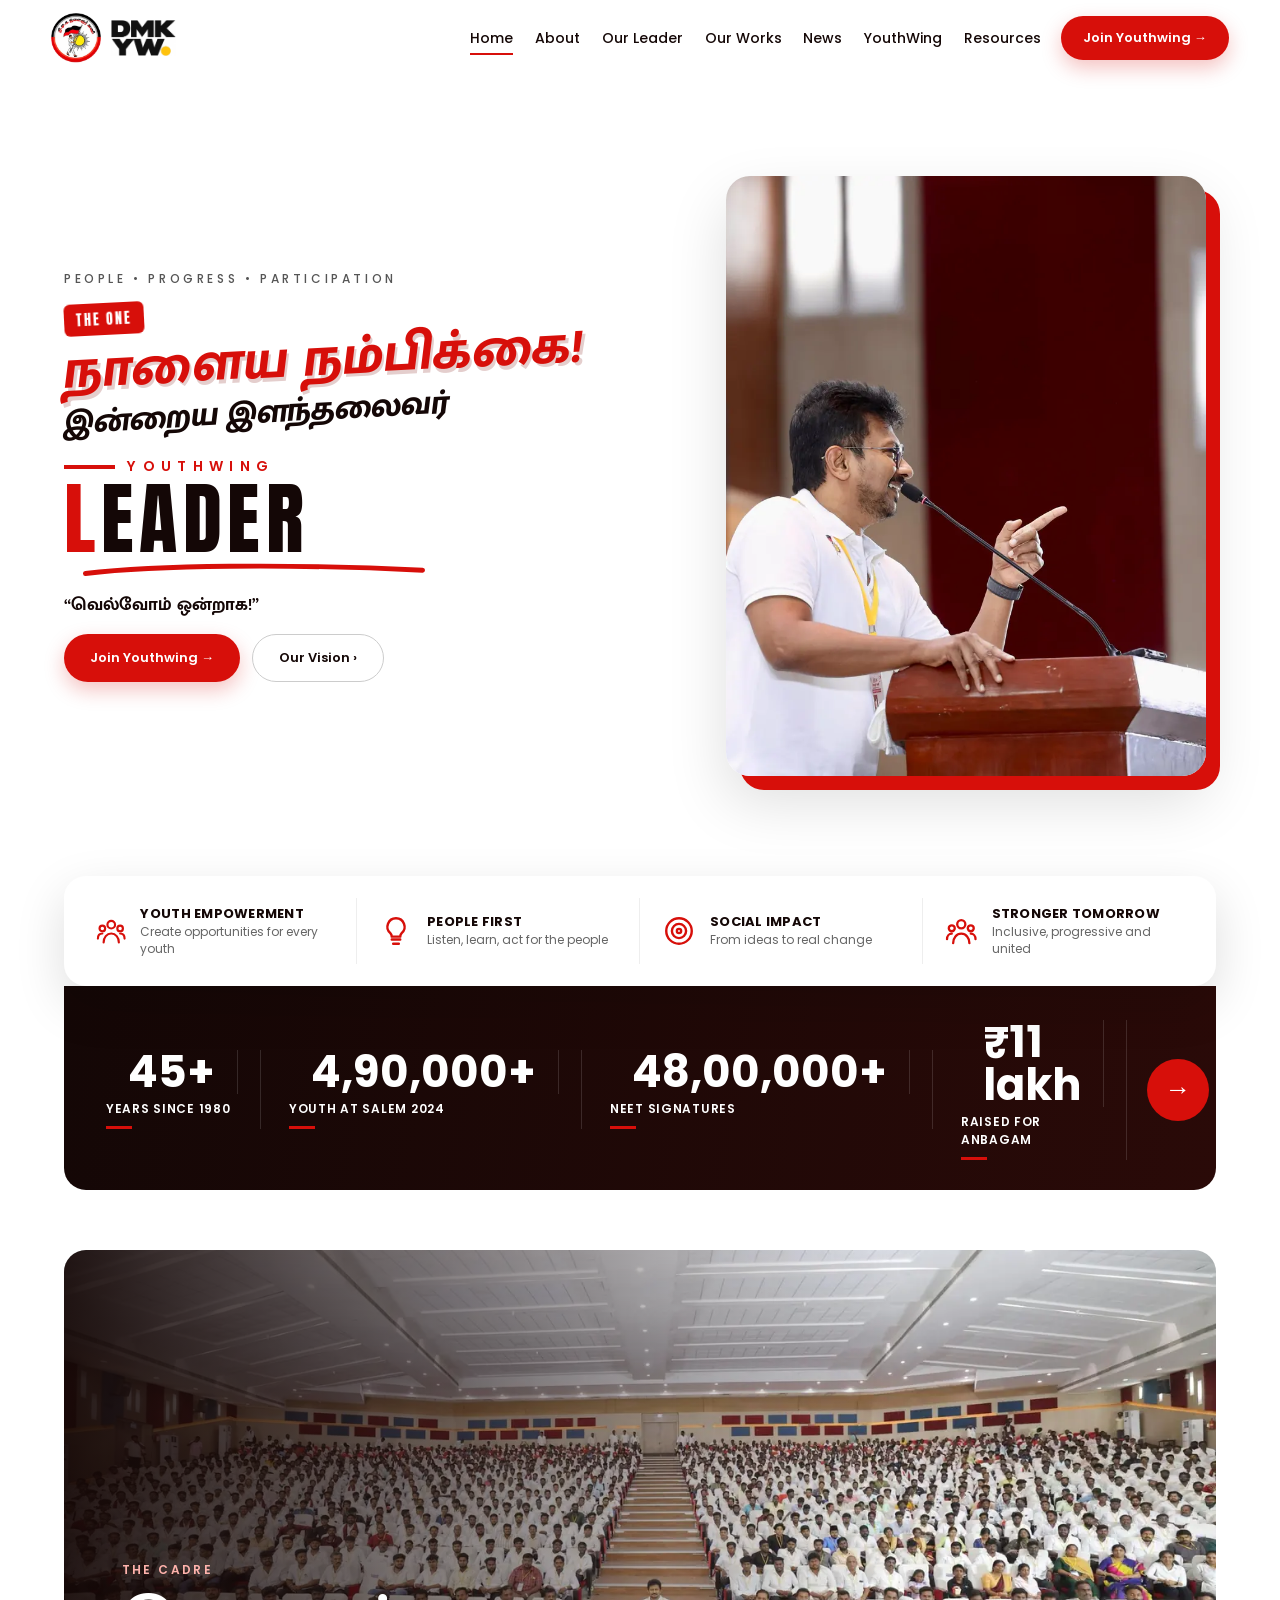
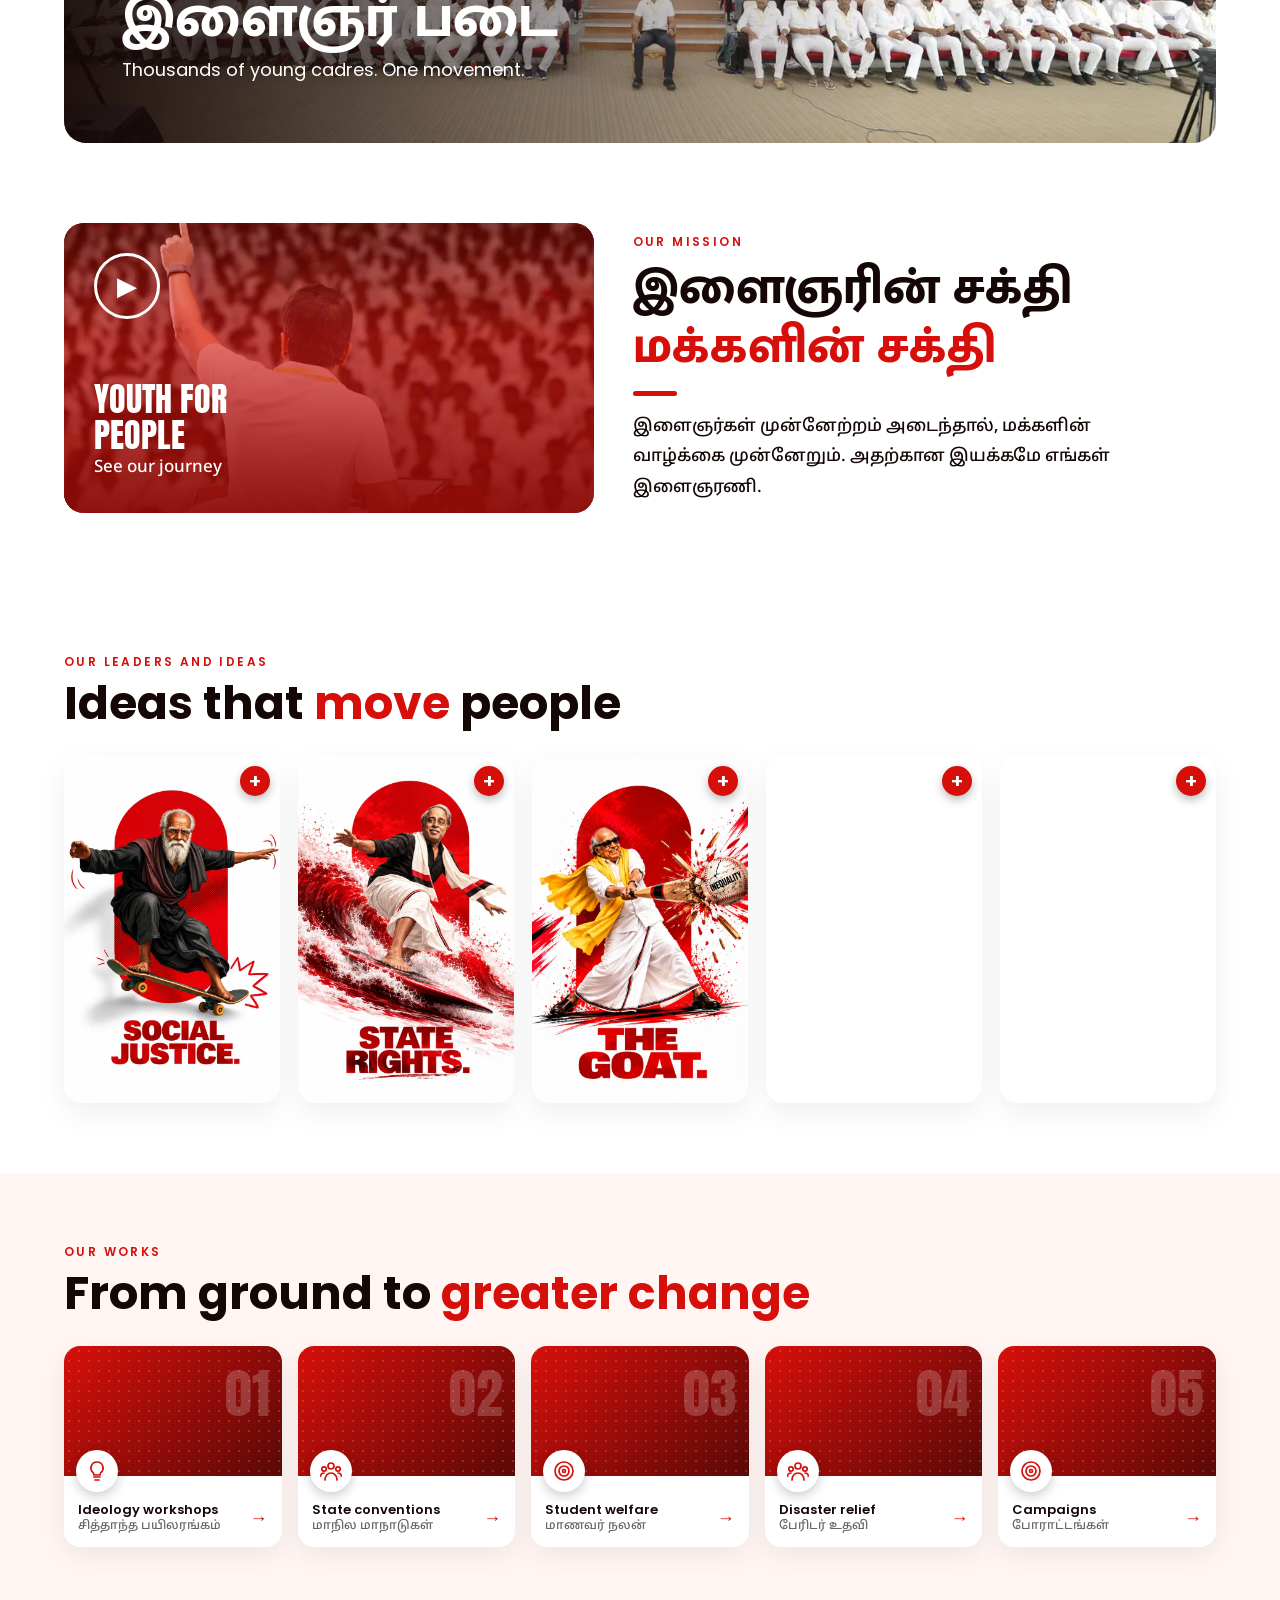
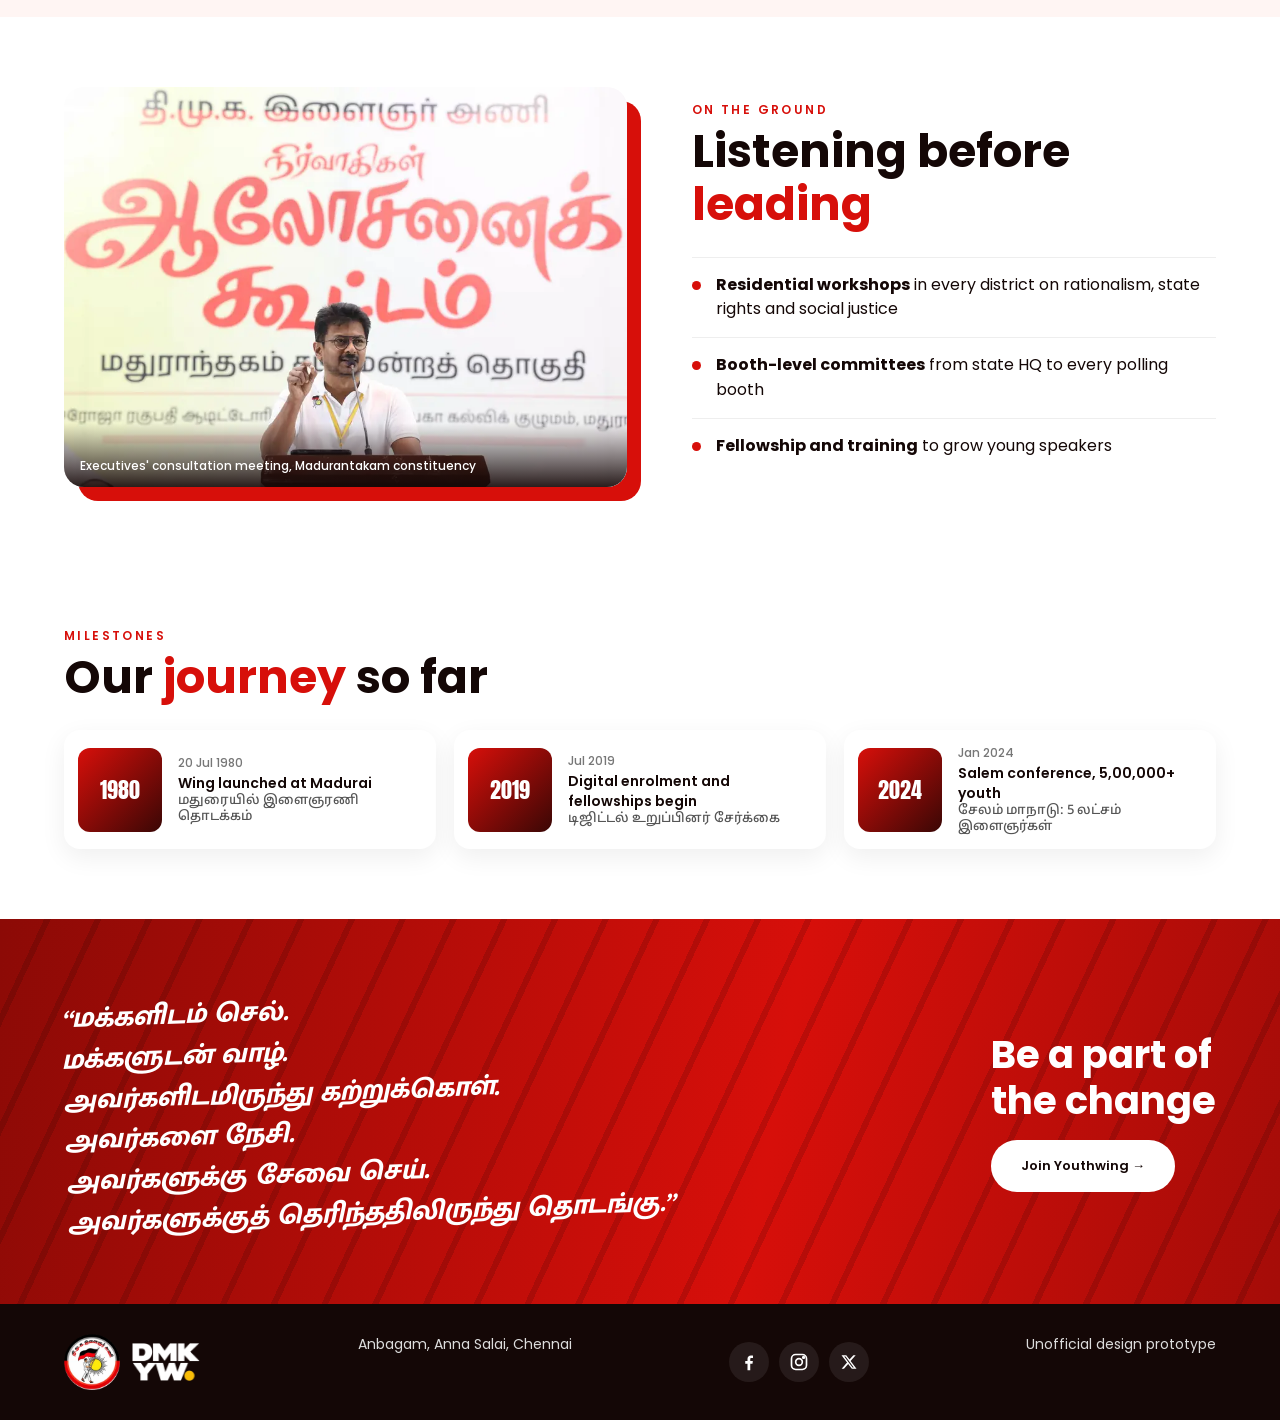
==== commit b84dd08c: "fix: restore correct aspect ratio and mobile framing for leaders cards" ====
--- a/index.html
+++ b/index.html
@@ -69,12 +69,12 @@
 section{padding:70px 0}
 h2{margin:6px 0 26px;font:700 clamp(28px,3.6vw,46px)/1.15 Poppins}h2 em{color:var(--red);font-style:normal}
 /* voices */
-.vs{display:grid;grid-template-columns:repeat(5,1fr);gap:18px}
-.pc{position:relative;border-radius:18px;overflow:hidden;background:#fff;box-shadow:0 10px 30px #0001;cursor:zoom-in;transition:transform .35s,box-shadow .35s;border:0;padding:0;text-align:left;color:inherit;font:inherit}
+.vs{display:grid;grid-template-columns:repeat(5,1fr);gap:18px;align-items:start}
+.pc{position:relative;border-radius:18px;overflow:hidden;background:#fff;box-shadow:0 10px 30px #0001;cursor:zoom-in;transition:transform .35s,box-shadow .35s;border:0;padding:0;text-align:left;color:inherit;font:inherit;aspect-ratio:700/1125}
 .pc:hover{transform:translateY(-10px) rotate(-1deg);box-shadow:0 22px 44px #d70f0a33}
-.pc img{display:block;width:100%;aspect-ratio:989/1589;object-fit:cover}
-.pc .pl{position:absolute;right:10px;top:10px;width:30px;height:30px;border-radius:50%;background:var(--red);color:#fff;font:600 20px/30px Poppins;text-align:center;box-shadow:0 4px 10px #0004;transition:transform .3s}.pc:hover .pl{transform:rotate(90deg)}.hl{position:absolute;left:0;right:0;bottom:0;padding:46px 14px 14px;background:linear-gradient(to top,#140706f2 62%,#14070600);color:#fff;transform:translateY(101%);transition:transform .4s}.pc:hover .hl,.pc:focus-visible .hl{transform:none}.hl b{display:block;font:600 13px Poppins;margin-bottom:6px;color:#ffb3ac}.hl ul{margin:0;padding:0;list-style:none;font:400 12px/1.4 Poppins}.hl li{position:relative;padding-left:13px;margin-bottom:5px}.hl li:before{content:'';position:absolute;left:0;top:6px;width:6px;height:6px;border-radius:50%;background:var(--red)}@media(hover:none){.hl{display:none}}
-@media(max-width:900px){.vs{display:flex;overflow-x:auto;scroll-snap-type:x mandatory;gap:14px;padding-bottom:14px}.pc{flex:0 0 68%;scroll-snap-align:center}}
+.pc img{display:block;width:100%;height:100%;aspect-ratio:700/1125;object-fit:cover}
+.pc .pl{position:absolute;right:10px;top:10px;width:30px;height:30px;border-radius:50%;background:var(--red);color:#fff;font:600 20px/30px Poppins;text-align:center;box-shadow:0 4px 10px #0004;transition:transform .3s;z-index:2}.pc:hover .pl{transform:rotate(90deg)}.hl{position:absolute;left:0;right:0;bottom:0;padding:46px 14px 14px;background:linear-gradient(to top,#140706f2 62%,#14070600);color:#fff;transform:translateY(101%);transition:transform .4s;z-index:1}.pc:hover .hl,.pc:focus-visible .hl{transform:none}.hl b{display:block;font:600 13px Poppins;margin-bottom:6px;color:#ffb3ac}.hl ul{margin:0;padding:0;list-style:none;font:400 12px/1.4 Poppins}.hl li{position:relative;padding-left:13px;margin-bottom:5px}.hl li:before{content:'';position:absolute;left:0;top:6px;width:6px;height:6px;border-radius:50%;background:var(--red)}@media(hover:none){.hl{display:none}}
+@media(max-width:900px){.vs{display:flex;overflow-x:auto;scroll-snap-type:x mandatory;gap:14px;padding-bottom:14px;align-items:flex-start;-webkit-overflow-scrolling:touch}.pc{flex:0 0 min(68vw,280px);max-width:280px;scroll-snap-align:center}}
 /* works */
 .wk{display:grid;grid-template-columns:repeat(5,1fr);gap:16px}
 .wc{background:#fff;border-radius:16px;box-shadow:0 8px 26px #0001;overflow:hidden;transition:transform .3s}.wc:hover{transform:translateY(-6px)}
@@ -159,11 +159,11 @@
 
 <section id="voices"><div class="wrap"><div class="k rv">Our leaders and ideas</div><h2 class="rv">Ideas that <em>move</em> people</h2>
 <div class="vs">
-<button class="pc rv" data-i="0"><img alt="Social Justice poster: skateboarding" src="img/335427b2c3.webp" loading="lazy" decoding="async" width="700" height="1125"><span class="pl" aria-hidden="true">+</span><div class="hl"></div></button>
-<button class="pc rv d1" data-i="1"><img alt="State Rights poster: surfing a red wave" src="img/1c63236e57.webp" loading="lazy" decoding="async" width="700" height="1124"><span class="pl" aria-hidden="true">+</span><div class="hl"></div></button>
-<button class="pc rv d2" data-i="2"><img alt="The GOAT poster: a bat smashing a ball labelled Inequality" src="img/91be28e95e.webp" loading="lazy" decoding="async" width="700" height="1124"><span class="pl" aria-hidden="true">+</span><div class="hl"></div></button>
-<button class="pc rv d3" data-i="3"><img alt="The Statesman as leader poster" src="img/354f1f2e12.webp" loading="lazy" decoding="async" width="700" height="1124"><span class="pl" aria-hidden="true">+</span><div class="hl"></div></button>
-<button class="pc rv d4" data-i="4"><img id="g5" alt="The One, Youthwing leader poster" src="img/7fce29eab2.webp" loading="lazy" decoding="async" width="700" height="1124"><span class="pl" aria-hidden="true">+</span><div class="hl"></div></button>
+<button class="pc rv" data-i="0" type="button"><img alt="Social Justice poster: skateboarding" src="img/335427b2c3.webp" loading="lazy" decoding="async"><span class="pl" aria-hidden="true">+</span><div class="hl"></div></button>
+<button class="pc rv d1" data-i="1" type="button"><img alt="State Rights poster: surfing a red wave" src="img/1c63236e57.webp" loading="lazy" decoding="async"><span class="pl" aria-hidden="true">+</span><div class="hl"></div></button>
+<button class="pc rv d2" data-i="2" type="button"><img alt="The GOAT poster: a bat smashing a ball labelled Inequality" src="img/91be28e95e.webp" loading="lazy" decoding="async"><span class="pl" aria-hidden="true">+</span><div class="hl"></div></button>
+<button class="pc rv d3" data-i="3" type="button"><img alt="The Statesman as leader poster" src="img/354f1f2e12.webp" loading="lazy" decoding="async"><span class="pl" aria-hidden="true">+</span><div class="hl"></div></button>
+<button class="pc rv d4" data-i="4" type="button"><img id="g5" alt="The One, Youthwing leader poster" src="img/7fce29eab2.webp" loading="lazy" decoding="async"><span class="pl" aria-hidden="true">+</span><div class="hl"></div></button>
 </div></div></section>
 
 <section id="works" style="background:var(--soft)"><div class="wrap"><div class="k rv">Our works</div><h2 class="rv">From ground to <em>greater change</em></h2>
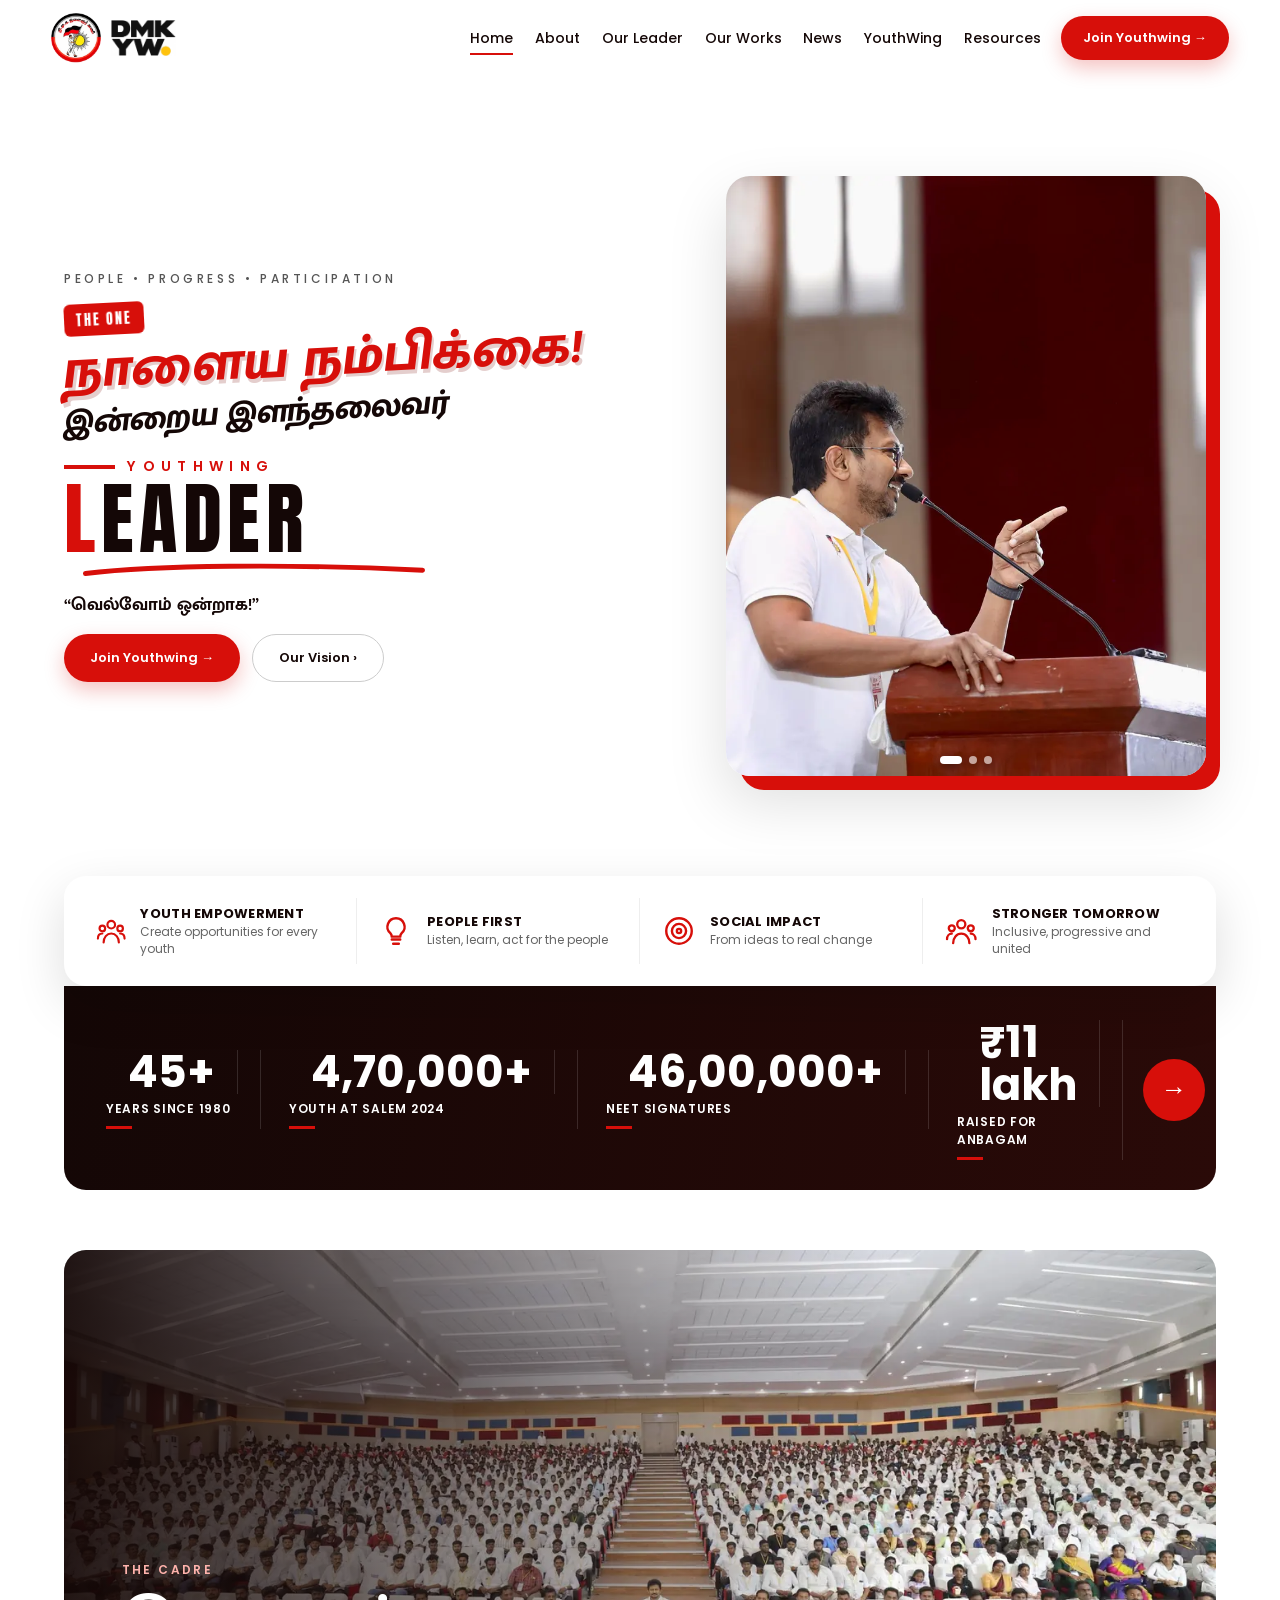
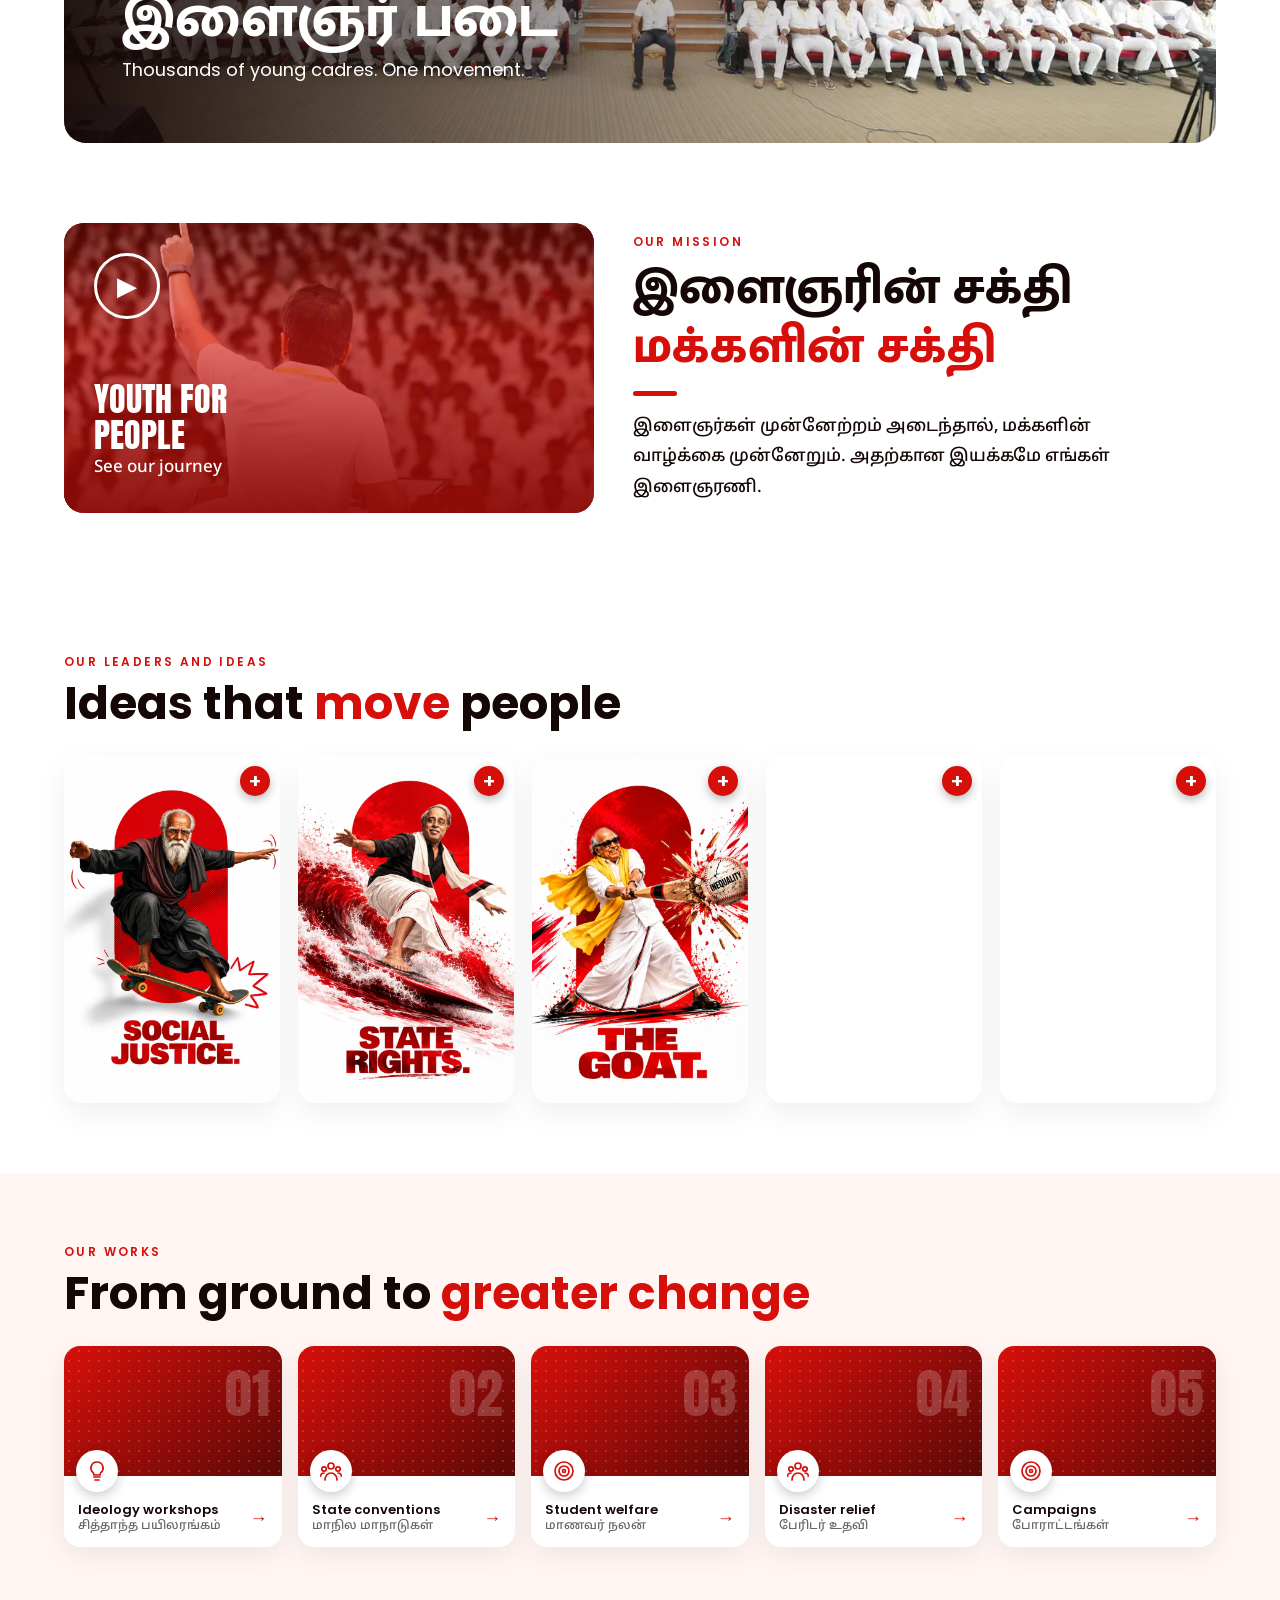
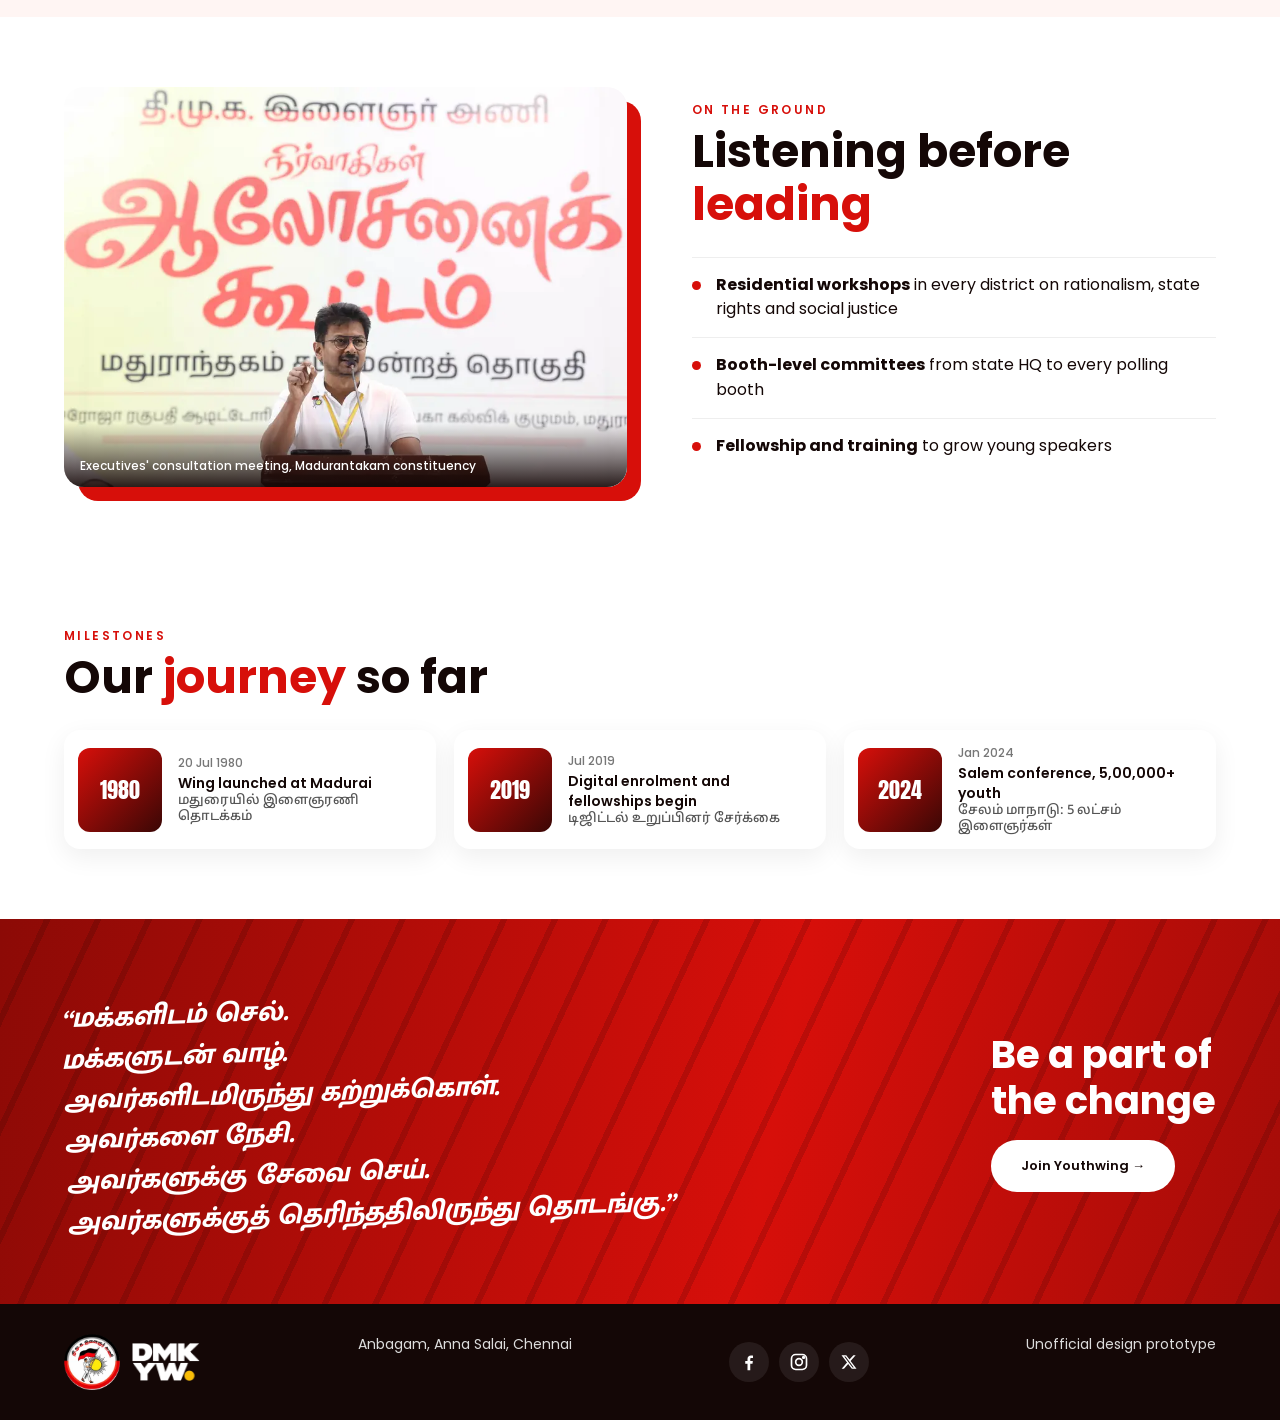
==== commit 24a01566: "feat: add scrolling hero photo gallery with rally and press meet images" ====
--- a/index.html
+++ b/index.html
@@ -38,12 +38,23 @@
 .q{font:700 clamp(15px,1.4vw,21px)/1.45 'Mukta Malar';margin:12px 0 16px;max-width:460px}
 .btns{display:flex;gap:12px;flex-wrap:wrap;margin:4px 0 16px}
 .btns .pill{padding:13px 26px}
-.fig{position:relative;justify-self:end;width:min(38vw,480px);max-height:calc(100vh - 130px);max-height:calc(100dvh - 130px);aspect-ratio:4/5;overflow:hidden;border-radius:24px;box-shadow:14px 14px 0 var(--red),0 25px 60px #0002;margin:0 10px 16px 0}
-.fig img{width:100%;height:100%;object-fit:cover;object-position:28% 40%;display:block;transition:transform .5s ease}
+.fig{position:relative;justify-self:end;width:min(38vw,480px);max-height:calc(100vh - 130px);max-height:calc(100dvh - 130px);aspect-ratio:4/5;overflow:hidden;border-radius:24px;box-shadow:14px 14px 0 var(--red),0 25px 60px #0002;margin:0 10px 16px 0;user-select:none}
+.fig-track{display:flex;width:100%;height:100%;overflow-x:auto;scroll-snap-type:x mandatory;scroll-behavior:smooth;-webkit-overflow-scrolling:touch;scrollbar-width:none}
+.fig-track::-webkit-scrollbar{display:none}
+.fig-slide{flex:0 0 100%;width:100%;height:100%;scroll-snap-align:start;scroll-snap-stop:always;position:relative;overflow:hidden}
+.fig-slide img{width:100%;height:100%;object-fit:cover;object-position:28% 40%;display:block;transition:transform .5s ease}
+.fig-arrow{position:absolute;top:50%;transform:translateY(-50%);width:36px;height:36px;border-radius:50%;background:#ffffffd0;color:var(--ink);border:0;font:700 22px/36px Poppins,sans-serif;text-align:center;cursor:pointer;z-index:3;box-shadow:0 4px 14px #0004;opacity:0;transition:opacity .25s,transform .2s,background .2s;backdrop-filter:blur(4px);padding:0}
+.fig:hover .fig-arrow,.fig:focus-within .fig-arrow{opacity:1}
+.fig-arrow.prev{left:10px}
+.fig-arrow.next{right:10px}
+.fig-arrow:hover{background:#fff;color:var(--red);transform:translateY(-50%) scale(1.08)}
+.fig-dots{position:absolute;bottom:12px;left:0;right:0;display:flex;justify-content:center;align-items:center;gap:7px;z-index:3;pointer-events:none}
+.fig-dot{width:8px;height:8px;border-radius:999px;background:#ffffff99;border:0;padding:0;cursor:pointer;pointer-events:auto;transition:all .3s ease;box-shadow:0 2px 6px #0005}
+.fig-dot.on{width:22px;background:#fff;box-shadow:0 2px 8px #0007}
 .in1>*{animation:up .5s cubic-bezier(.16,1,.3,1) both}
 .in1>*:nth-child(1){animation-delay:.04s}.in1>*:nth-child(2){animation-delay:.08s}.in1>*:nth-child(3){animation-delay:.12s}.in1>*:nth-child(4){animation-delay:.16s}.in1>*:nth-child(5){animation-delay:.2s}
 @keyframes up{from{transform:translateY(12px)}to{transform:none}}
-@media(max-width:900px){.hero{grid-template-columns:minmax(0,1fr);padding:84px 5vw 24px;gap:20px;min-height:auto;align-items:flex-start}.in1{min-width:0}.fig{justify-self:center;width:min(88vw,380px);max-height:44vh;aspect-ratio:4/4.5;box-shadow:10px 10px 0 var(--red),0 16px 36px #0002;margin:0 auto 16px;border-radius:20px}.fig img{width:100%;height:100%;object-fit:cover;object-position:28% 40%;display:block;transition:transform .5s ease}.pill{min-height:46px}#bg{min-width:46px;min-height:46px}}
+@media(max-width:900px){.hero{grid-template-columns:minmax(0,1fr);padding:84px 5vw 24px;gap:20px;min-height:auto;align-items:flex-start}.in1{min-width:0}.fig{justify-self:center;width:min(88vw,380px);max-height:44vh;aspect-ratio:4/4.5;box-shadow:10px 10px 0 var(--red),0 16px 36px #0002;margin:0 auto 16px;border-radius:20px}.fig-slide img{width:100%;height:100%;object-fit:cover;display:block;transition:transform .5s ease}.fig-arrow{opacity:.85;width:32px;height:32px;font-size:18px;line-height:32px}.pill{min-height:46px}#bg{min-width:46px;min-height:46px}}
 @media(max-width:600px){.hero{padding:80px 4vw 20px;gap:16px}.chip{font-size:13px;padding:4px 10px;margin-bottom:6px}.tm{font-size:clamp(28px,7.5vw,38px);line-height:1.1}.tm2{font-size:clamp(18px,4.8vw,24px);line-height:1.15}.sc2{margin:10px 0 0;font-size:12px;letter-spacing:.35em}.ld{font-size:clamp(40px,11vw,58px)}.q{margin:10px 0 12px;font-size:16px}.btns{margin:4px 0 14px;gap:10px}.btns .pill{padding:12px 18px;font-size:13.5px;flex:1 1 auto;justify-content:center;text-align:center}.fig{width:min(92vw,340px);max-height:38vh;margin:0 auto 12px}}
 /* strip + stats */
 .strip{position:relative;z-index:2;margin:-24px auto 0;max-width:1240px;width:90vw;background:#fff;border-radius:22px;box-shadow:0 18px 50px #0002;display:grid;grid-template-columns:repeat(4,1fr);padding:22px 10px}
@@ -146,7 +157,20 @@
 <h1 class="h1"><span class="chip">The One</span><span class="tm">நாளைய நம்பிக்கை!</span><span class="tm2">இன்றைய இளந்தலைவர்</span><span class="sc2">Youthwing</span><span class="ld"><i>L</i>EADER</span><svg class="bs" viewBox="0 0 420 22" aria-hidden="true"><path d="M4 14C90 4 250 2 416 10"/></svg></h1>
 <p class="q">“வெல்வோம் ஒன்றாக!”</p>
 <div class="btns"><button class="pill jn">Join Youthwing →</button><a class="pill out" href="#mission">Our Vision ›</a></div></div>
-<div class="fig"><img id="hi" alt="Speaker at a podium addressing a gathering" decoding="async" fetchpriority="high" width="900" height="990" src="img/47f7dd82a8.webp"></div></header>
+<div class="fig" id="hero-fig" aria-label="Youth Wing Leader photo gallery">
+  <div class="fig-track" id="fig-track">
+    <div class="fig-slide" data-idx="0"><img id="hi" alt="Youth Wing Leader speaking at a podium" decoding="async" fetchpriority="high" width="900" height="990" src="img/47f7dd82a8.webp" style="object-position:28% 40%"></div>
+    <div class="fig-slide" data-idx="1"><img alt="Youth Wing Leader addressing a massive youth gathering" loading="lazy" decoding="async" width="1024" height="682" src="img/hero-rally.webp" style="object-position:35% 20%"></div>
+    <div class="fig-slide" data-idx="2"><img alt="Youth Wing Leader interacting at a press meet" loading="lazy" decoding="async" width="1024" height="693" src="img/hero-press.webp" style="object-position:50% 20%"></div>
+  </div>
+  <button class="fig-arrow prev" type="button" aria-label="Previous photo">‹</button>
+  <button class="fig-arrow next" type="button" aria-label="Next photo">›</button>
+  <div class="fig-dots" role="tablist" aria-label="Gallery slides">
+    <button class="fig-dot on" type="button" role="tab" aria-selected="true" aria-label="Slide 1"></button>
+    <button class="fig-dot" type="button" role="tab" aria-selected="false" aria-label="Slide 2"></button>
+    <button class="fig-dot" type="button" role="tab" aria-selected="false" aria-label="Slide 3"></button>
+  </div>
+</div></header>
 
 <div class="strip rv"><div><svg class="ic"><use href="#i-p"/></svg><span><b>Youth empowerment</b><small>Create opportunities for every youth</small></span></div><div><svg class="ic"><use href="#i-b"/></svg><span><b>People first</b><small>Listen, learn, act for the people</small></span></div><div><svg class="ic"><use href="#i-t"/></svg><span><b>Social impact</b><small>From ideas to real change</small></span></div><div><svg class="ic"><use href="#i-p"/></svg><span><b>Stronger tomorrow</b><small>Inclusive, progressive and united</small></span></div></div>
 <div class="stats rv"><div><div class="n" data-n="45" data-s="+">0</div><small>Years since 1980</small></div><div><div class="n" data-n="500000" data-s="+">0</div><small>Youth at Salem 2024</small></div><div><div class="n" data-n="5000000" data-s="+">0</div><small>NEET signatures</small></div><div><div class="n" data-n="11" data-p="₹" data-s=" lakh">0</div><small>Raised for Anbagam</small></div><a class="go" href="#works" aria-label="See our works">→</a></div>
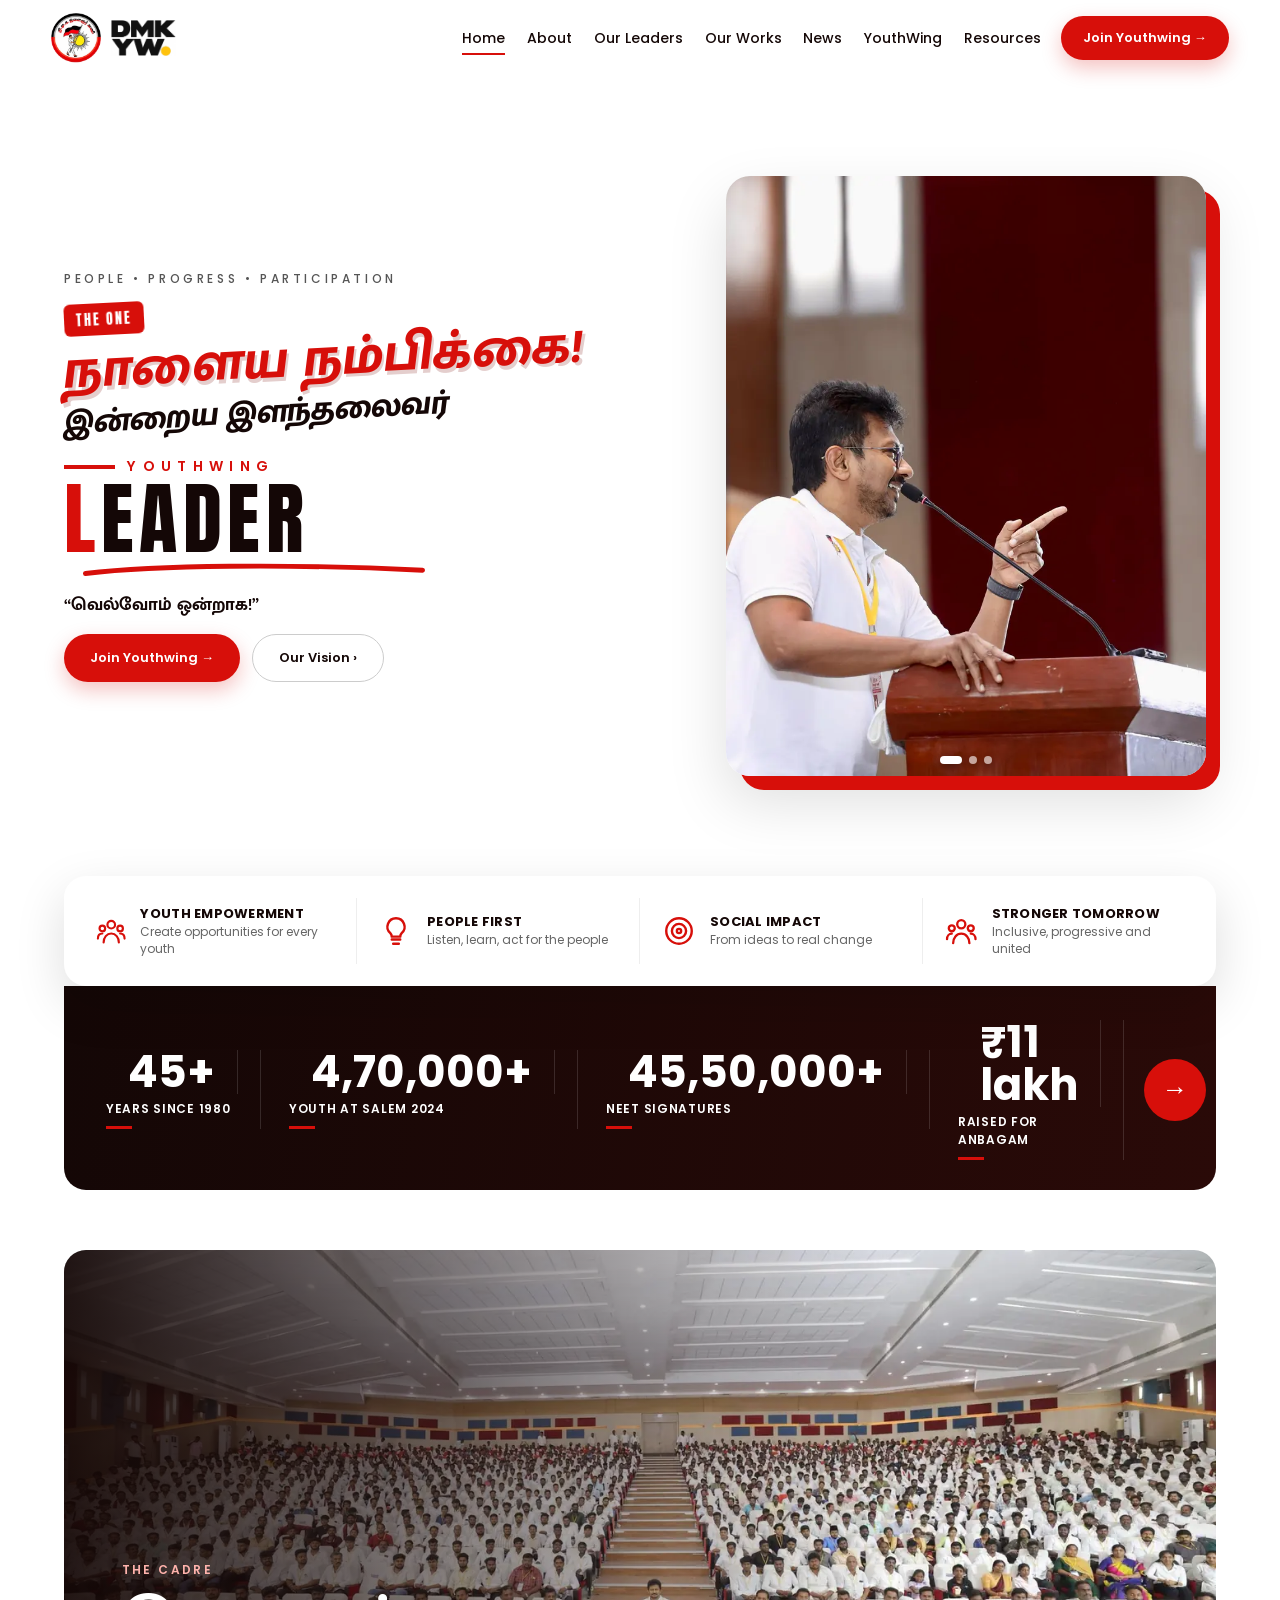
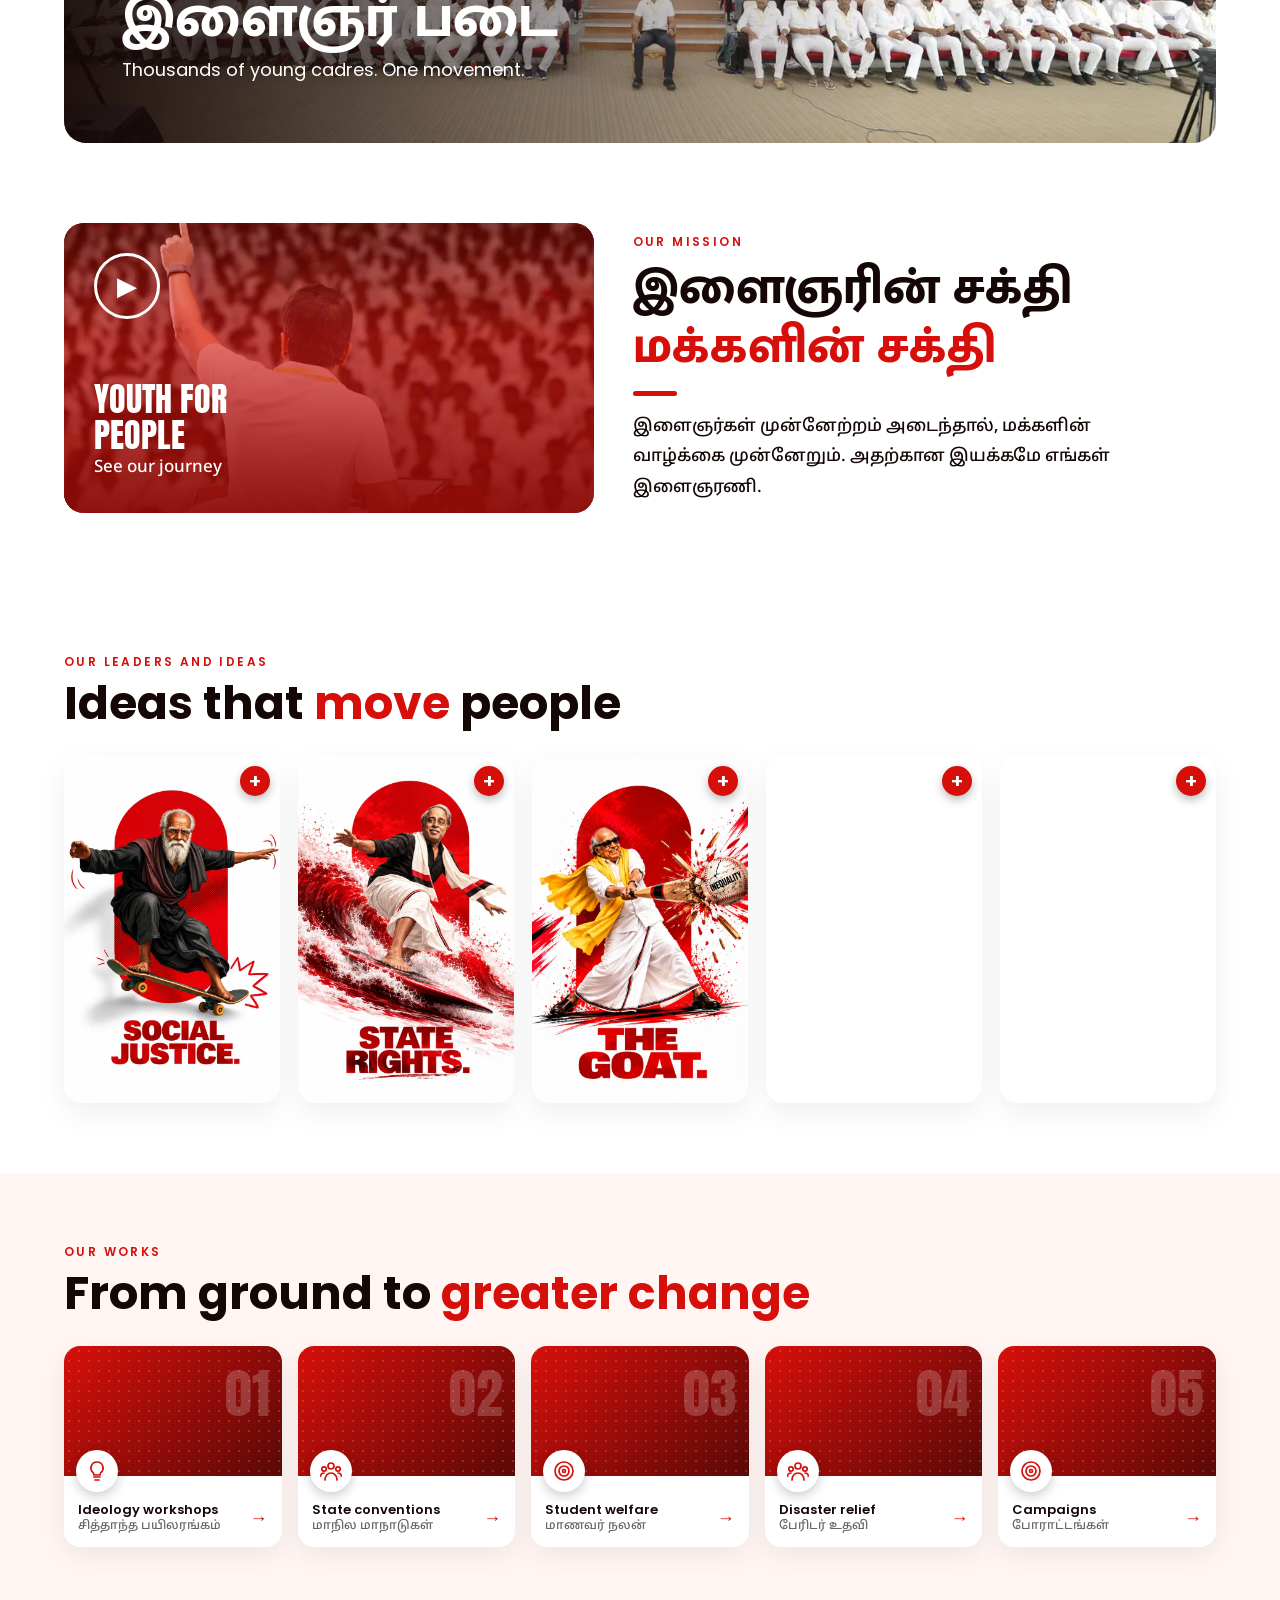
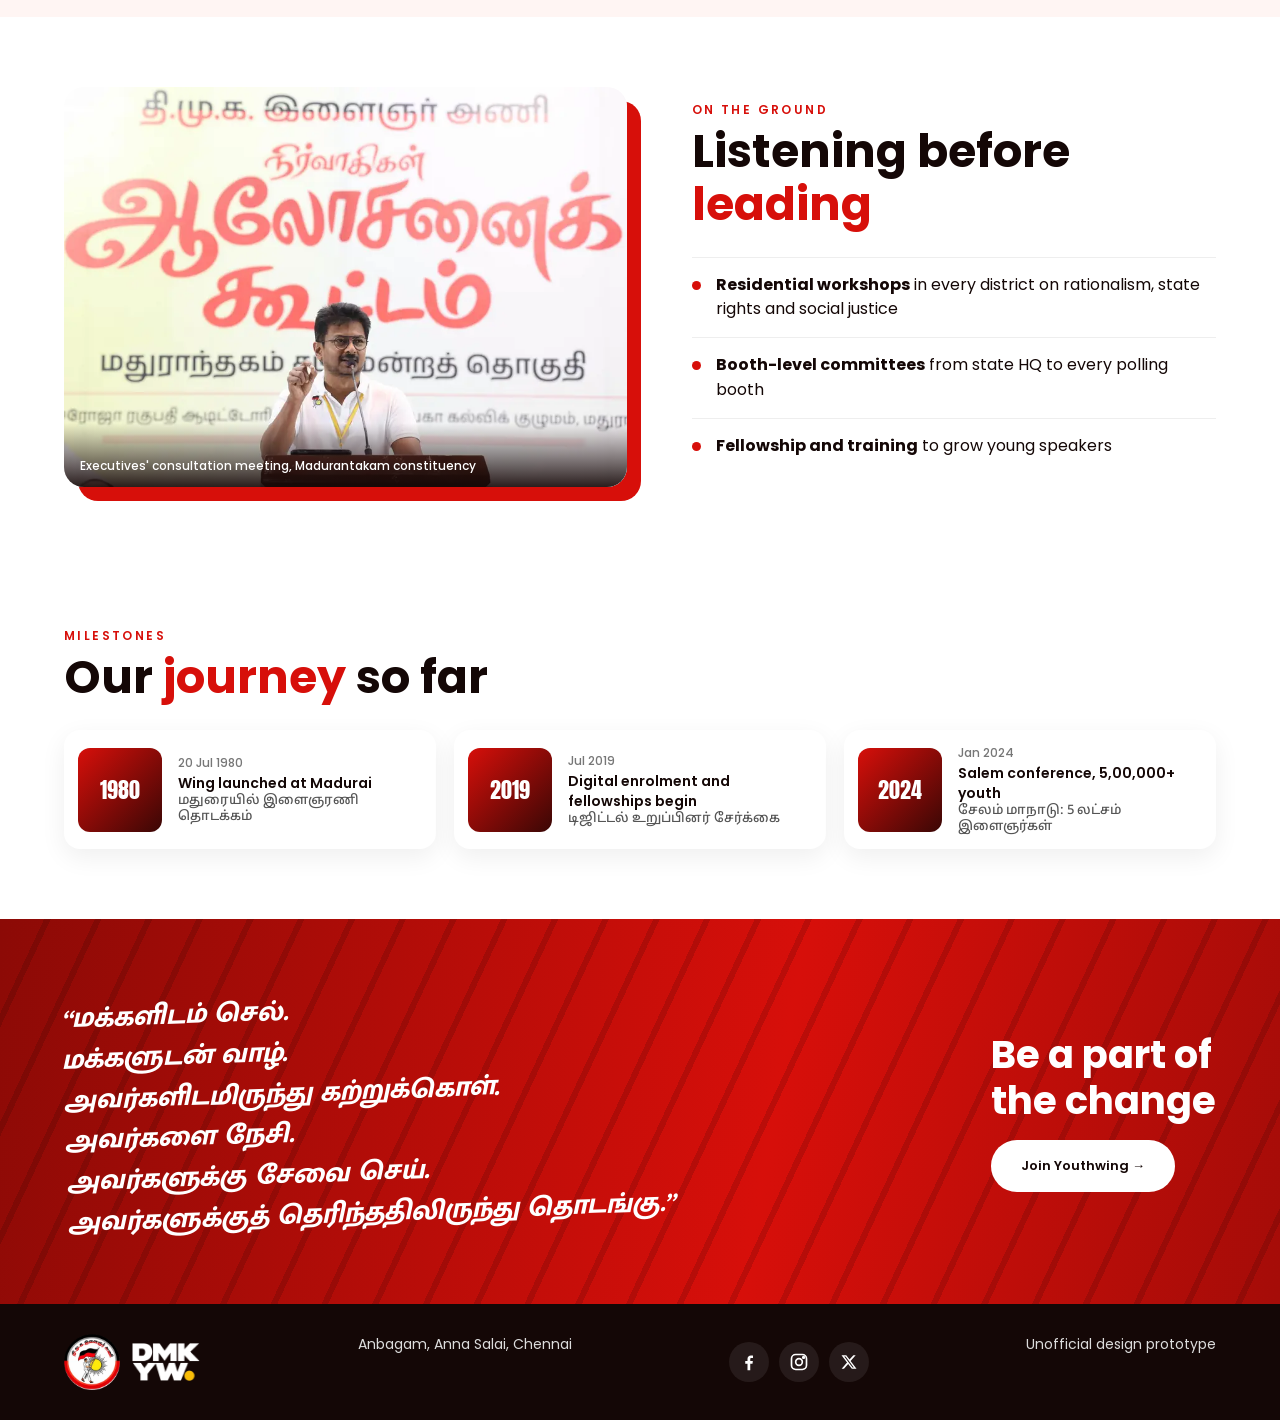
==== commit be91c1e1: "fix(nav): update navbar link to 'Our Leaders'" ====
--- a/index.html
+++ b/index.html
@@ -149,7 +149,7 @@
 <symbol id="i-t" viewBox="0 0 24 24"><circle cx="12" cy="12" r="9"/><circle cx="12" cy="12" r="5"/><circle cx="12" cy="12" r="1.500"/></symbol></svg>
 
 <nav id="nav"><div class="nv"><a class="lgo" href="#top" aria-label="DMK Youth Wing home"><img class="em" src="img/7612479d5c.webp" alt="DMK Youth Wing emblem" width="50" height="50" decoding="async"><img class="wm" src="img/ab3254aea6.webp" alt="DMK YW" width="65" height="36" decoding="async"></a>
-<div class="lk" id="lk"><a class="on" href="#top">Home</a><a href="#mission">About</a><a href="#voices">Our Leader</a><a href="#works">Our Works</a><a href="#news">News</a><!-- YW START --><a href="#yw">YouthWing</a><!-- YW END --><a href="#foot">Resources</a><button class="pill jn m-jn">Join Youthwing →</button></div>
+<div class="lk" id="lk"><a class="on" href="#top">Home</a><a href="#mission">About</a><a href="#voices">Our Leaders</a><a href="#works">Our Works</a><a href="#news">News</a><!-- YW START --><a href="#yw">YouthWing</a><!-- YW END --><a href="#foot">Resources</a><button class="pill jn m-jn">Join Youthwing →</button></div>
 <button id="bg" aria-label="Menu">☰</button><button class="pill jn">Join Youthwing →</button></div></nav>
 
 <header class="hero"><div class="in1">
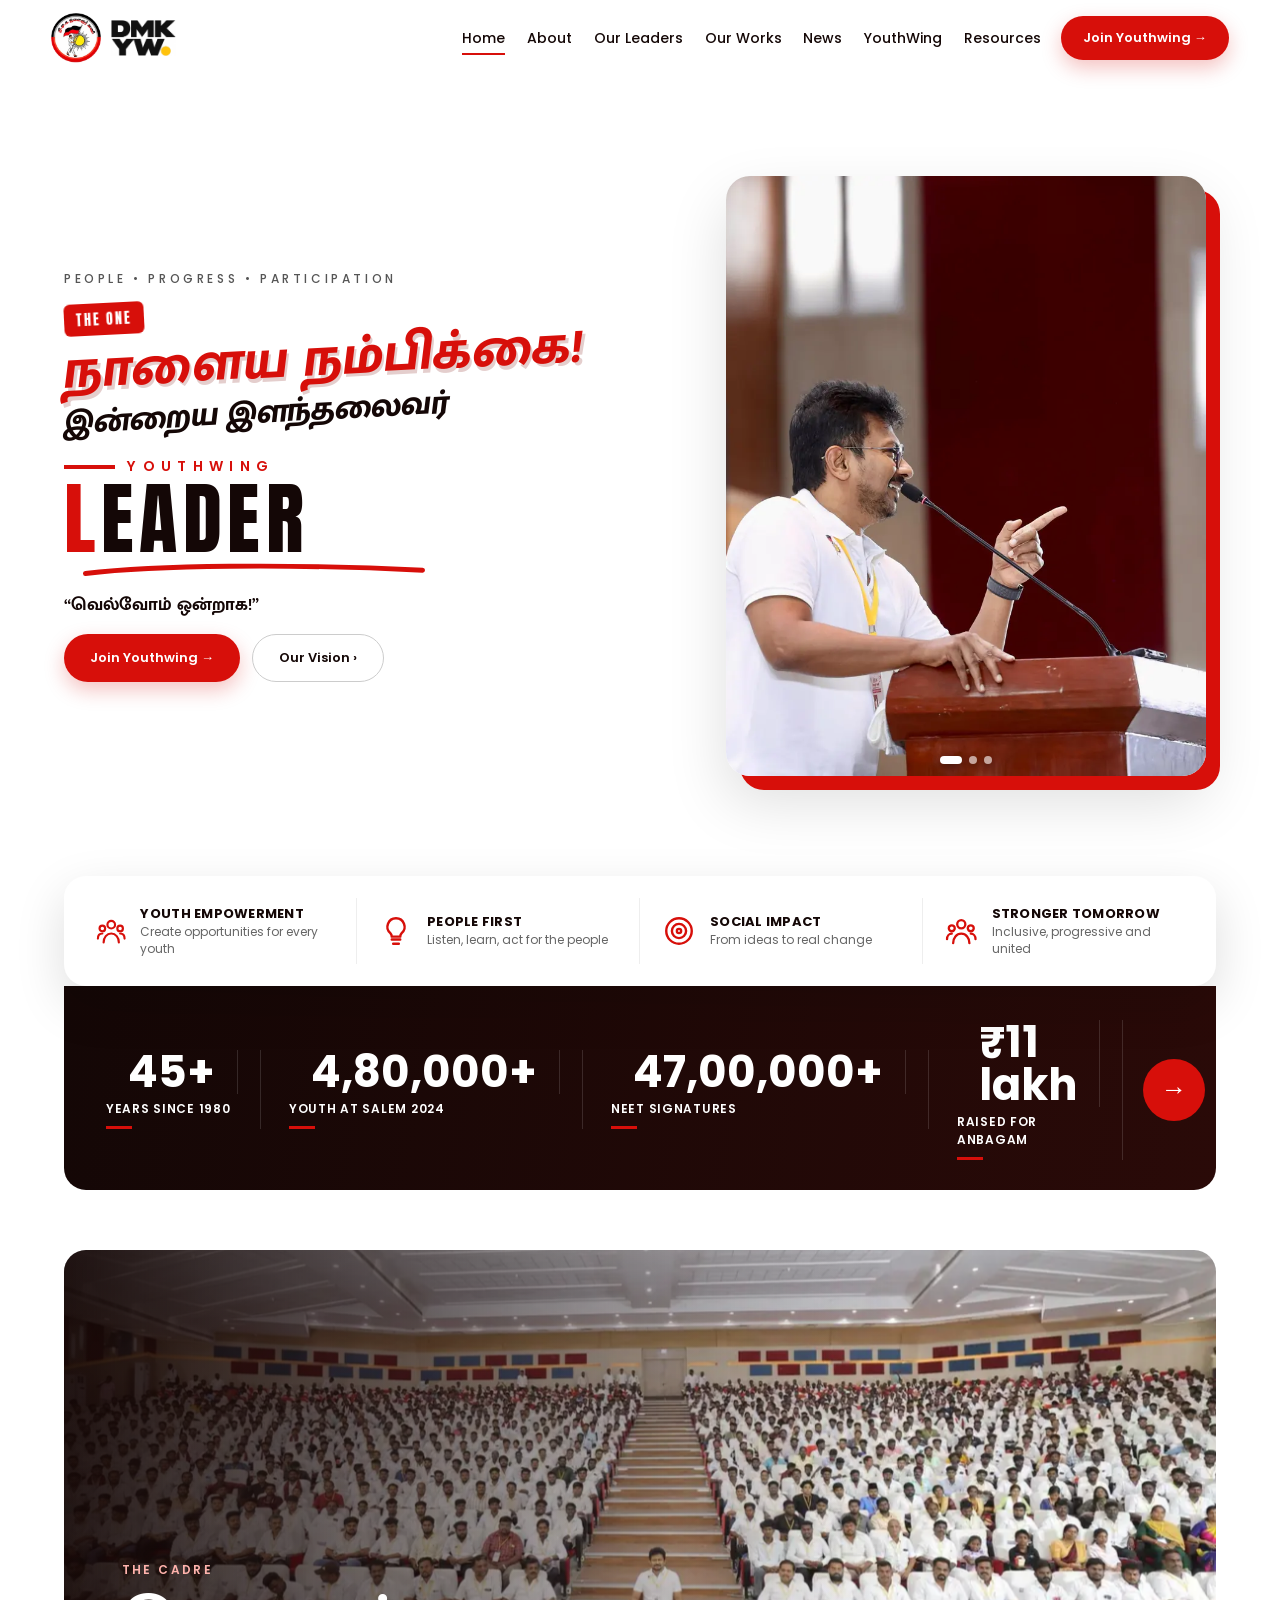
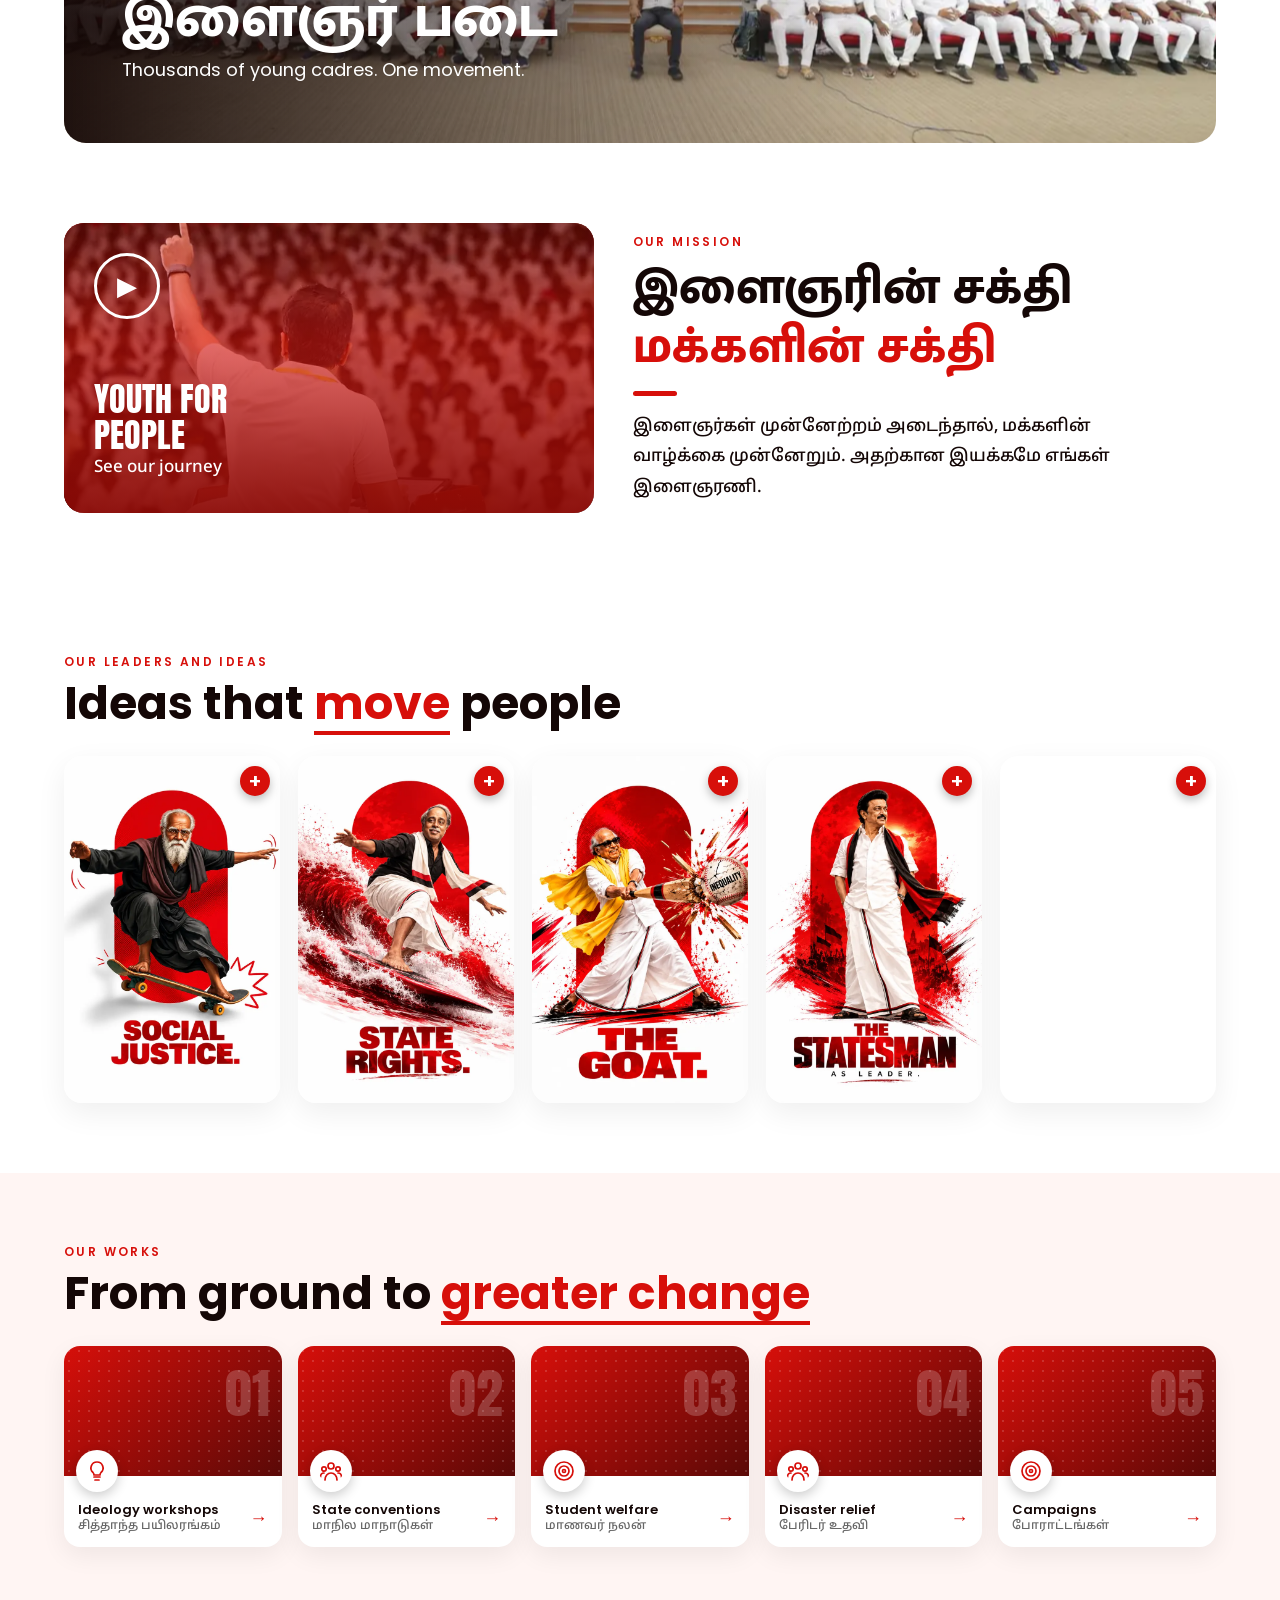
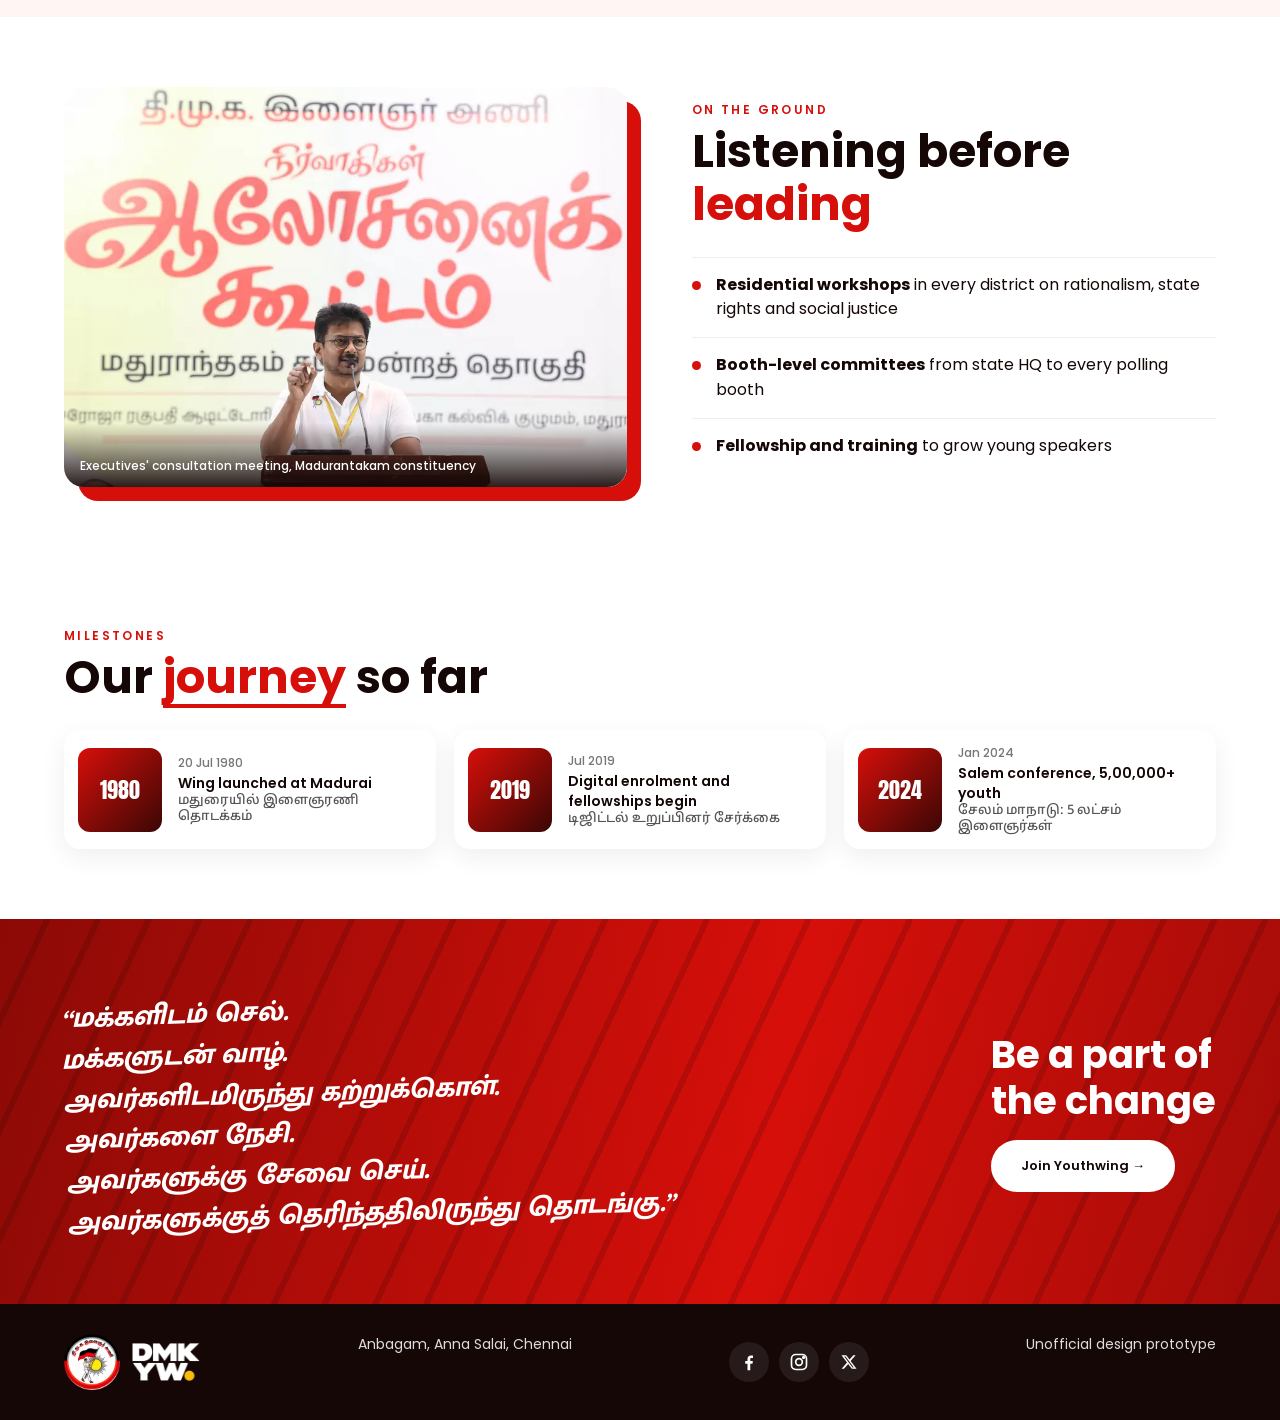
==== commit 8e06109a: "feat: add motion layer (hero sequence, scroll reveals, hover micro-interactions)" ====
--- a/index.html
+++ b/index.html
@@ -142,7 +142,7 @@
 @media(max-width:820px){#kd[open]{grid-template-columns:1fr;overflow-y:auto}.kdh{border-radius:20px 20px 0 0;padding:12px}.kdi{max-height:42vh}.kdt h4{font-size:16px}.kdt p{font-size:11.5px}.kdb{padding:16px 18px 20px}}
 .rw{display:grid;grid-template-columns:1fr 1fr;gap:10px}@media(max-width:480px){.rw{grid-template-columns:1fr;gap:4px}}
 
-</style><link rel="stylesheet" href="css/yw.css" media="print" onload="this.media='all'"><noscript><link rel="stylesheet" href="css/yw.css"></noscript></head><body id="top">
+</style><link rel="stylesheet" href="css/yw.css" media="print" onload="this.media='all'"><noscript><link rel="stylesheet" href="css/yw.css"></noscript><link rel="stylesheet" href="css/motion.css?v=1"></head><body id="top">
 <svg width="0" height="0" style="position:absolute"><symbol id="lg" viewBox="0 0 100 100"><!-- LOGO PLACEHOLDER: swap with <img src="logo.png"> --><rect width="100" height="100" rx="14" fill="#fff"/><rect x="10" y="14" width="80" height="34" fill="#111"/><rect x="10" y="48" width="80" height="34" fill="#D70F0A"/><path d="M34 48a16 16 0 0 1 32 0z" fill="#FFC600"/></symbol>
 <symbol id="i-p" viewBox="0 0 24 24"><circle cx="12" cy="7" r="3"/><circle cx="5" cy="10" r="2.2"/><circle cx="19" cy="10" r="2.2"/><path d="M6 21c0-4 2.5-7 6-7s6 3 6 7M1.5 18c0-2.5 1.5-4 3.5-4M22.5 18c0-2.5-1.5-4-3.5-4"/></symbol>
 <symbol id="i-b" viewBox="0 0 24 24"><path d="M9 18h6M10 21h4M12 3a6 6 0 0 0-4 10.500c.8.8 1 1.500 1 2.500h6c0-1 .2-1.700 1-2.500A6 6 0 0 0 12 3z"/></symbol>
@@ -230,4 +230,5 @@
 
 <script defer src="js/site.js"></script>
 <script defer src="js/yw.js"></script>
+<script defer src="js/motion.js?v=1"></script>
 </body></html>
--- a/css/motion.css
+++ b/css/motion.css
@@ -0,0 +1,152 @@
+/* ==========================================================================
+   DMK YW: motion layer
+   Loaded AFTER the inline <style> in index.html, so it can refine it.
+   Rules (from the ui-ux-pro-max skill):
+   - animate transform / opacity (+ individual translate/scale/rotate) only
+   - every animated rule lives inside prefers-reduced-motion: no-preference
+   - one-shot or interaction-driven motion; no decorative infinite loops
+   - parallax only on decorative layers, never on body copy
+   ========================================================================== */
+
+:root{
+  --ym-out:cubic-bezier(.16,1,.3,1);          /* decelerate: things arriving */
+  --ym-spring:cubic-bezier(.34,1.56,.64,1);   /* small overshoot: badges, icons */
+  --ym-gold:#FFC600;
+}
+
+/* Scroll progress bar (functional, not decorative; JS drives scaleX) */
+.ym-progress{position:fixed;top:0;left:0;right:0;height:3px;z-index:60;pointer-events:none;
+  background:linear-gradient(90deg,var(--red),var(--ym-gold));transform-origin:0 50%;transform:scaleX(0)}
+
+@media (prefers-reduced-motion:no-preference){
+
+/* ---------- keyframes ---------- */
+@keyframes ymPop{from{scale:.55;opacity:0}to{scale:1;opacity:1}}
+@keyframes ymWipe{from{clip-path:inset(-12% 100% -12% -2%)}to{clip-path:inset(-12% -6% -12% -2%)}}
+@keyframes ymSlide{from{opacity:0;translate:-26px 0}to{opacity:1;translate:0 0}}
+@keyframes ymRise{from{opacity:0;translate:0 38px;filter:blur(8px)}to{opacity:1;translate:0 0;filter:none}}
+@keyframes ymFig{from{translate:46px 0}to{translate:0 0}}
+@keyframes ymZoom{from{scale:1.14}to{scale:1}}
+@keyframes ymNav{from{translate:0 -100%}to{translate:0 0}}
+@keyframes ymRing{from{box-shadow:0 0 0 0 #d70f0a66,0 8px 20px #d70f0a40}to{box-shadow:0 0 0 18px #d70f0a00,0 8px 20px #d70f0a40}}
+@keyframes ymRingW{from{box-shadow:0 0 0 0 #ffffffaa}to{box-shadow:0 0 0 18px #fff0}}
+@keyframes ymDlg{from{opacity:0;transform:translateY(18px) scale(.96)}to{opacity:1;transform:none}}
+@keyframes ymBackdrop{from{opacity:0}to{opacity:1}}
+
+/* ---------- page load: nav + hero sequence (~1.3s total) ---------- */
+nav{animation:ymNav .7s var(--ym-out) backwards}
+.chip{animation:ymPop .6s .05s var(--ym-spring) backwards}
+.h1 .tm{animation:ymWipe .7s .15s var(--ym-out) backwards}
+.h1 .tm2{animation:ymWipe .7s .3s var(--ym-out) backwards}
+.h1 .sc2{animation:ymSlide .6s .42s var(--ym-out) backwards}
+.h1 .ld{animation:ymRise .8s .5s var(--ym-out) backwards}
+.bs path{animation-duration:.7s;animation-delay:.95s}
+.in1>.q{animation:ymSlide .6s .8s var(--ym-out) backwards}
+.in1>.btns{animation:ymRise .7s .9s var(--ym-out) backwards}
+/* primary CTA: two attention rings once the sequence has settled, then stops */
+.in1>.btns .pill:first-child{animation:ymRing 1.4s 1.9s ease-out 2}
+
+/* hero photo: frame slides in, first image settles from a slight zoom, hover pushes in */
+.fig{animation:ymFig .9s .15s var(--ym-out) backwards}
+#hi{animation:ymZoom 1.6s var(--ym-out) backwards}
+.fig-slide img{transition:transform .5s ease,scale 1.2s var(--ym-out)}
+.fig:hover .fig-slide img{scale:1.045}
+
+/* logo */
+.lgo .em{transition:rotate .5s var(--ym-spring),scale .4s var(--ym-out)}
+.lgo:hover .em{rotate:-12deg;scale:1.08}
+
+/* ---------- buttons: shine sweep + press feedback ---------- */
+.pill{position:relative;overflow:hidden;isolation:isolate}
+.pill:before{content:"";position:absolute;inset:0;z-index:-1;pointer-events:none;
+  background:linear-gradient(110deg,#fff0 30%,#ffffff59 50%,#fff0 70%);translate:-130% 0;transition:translate .8s var(--ym-out)}
+.pill:hover:before{translate:130% 0}
+.pill:active{transform:translateY(0) scale(.97);transition-duration:.1s}
+.cta .pill{overflow:visible}
+.cta.in .pill{animation:ymRingW 1.4s 1.4s ease-out 2}
+.cta .pill:before{display:none}
+
+/* ---------- scroll reveal: variants on top of the existing .rv / .in system ---------- */
+.pc.rv{transform:translateY(60px) scale(.9) rotate(3deg);transition:opacity .8s var(--ym-out),transform .9s var(--ym-spring),box-shadow .35s}
+.pc.rv.in{transform:none}
+.wc.rv{transform:translateY(54px) scale(.94);transition:opacity .8s var(--ym-out),transform .9s var(--ym-spring)}
+.wc.rv.in{transform:none}
+.nc.rv{transform:translateX(-44px);transition:opacity .8s var(--ym-out),transform .9s var(--ym-out)}
+.nc.rv.in{transform:none}
+.vc.rv{transform:translateX(-56px) rotate(-2deg);transition:opacity .8s var(--ym-out),transform 1s var(--ym-out)}
+.vc.rv.in{transform:none}
+.band.rv,.strip.rv,.stats.rv{transform:translateY(56px) scale(.97);transition:opacity .9s var(--ym-out),transform 1s var(--ym-out)}
+.band.rv.in,.strip.rv.in,.stats.rv.in{transform:none}
+
+/* Bug fix: the original `.rv.in{transform:none}` came later than the hover rules, so cards never
+   lifted on hover once revealed. motion.js adds .rvd after the entrance transition ends. */
+.rv.in.rvd{transition-delay:0s;transition-duration:.4s;transition-timing-function:var(--ym-out)}
+.pc.rv.in.rvd:hover{transform:translateY(-10px) rotate(-1deg)}
+.wc.rv.in.rvd:hover{transform:translateY(-8px)}
+.nc.rv.in.rvd:hover{transform:translateY(-5px)}
+.vc.rv.in.rvd:hover{transform:translateY(-6px)}
+
+/* headings: accent word gets an underline that draws in */
+h2.rv em{background:linear-gradient(var(--red),var(--red)) 0 94%/0% 4px no-repeat;padding-bottom:3px;
+  transition:background-size .9s .4s var(--ym-out)}
+h2.rv.in em{background-size:100% 4px}
+.rv .mh+i{transform-origin:left;scale:0 1;transition:scale .8s .5s var(--ym-out)}
+.rv.in .mh+i{scale:1 1}
+
+/* trust strip icons + stats underline */
+.strip.in .ic{animation:ymPop .6s var(--ym-spring) backwards}
+.strip.in div:nth-child(1) .ic{animation-delay:.25s}
+.strip.in div:nth-child(2) .ic{animation-delay:.38s}
+.strip.in div:nth-child(3) .ic{animation-delay:.51s}
+.strip.in div:nth-child(4) .ic{animation-delay:.64s}
+.stats small:after{transform-origin:left;scale:0 1;transition:scale .7s var(--ym-out)}
+.stats.in small:after{scale:1 1}
+.stats.in div:nth-child(1) small:after{transition-delay:.3s}
+.stats.in div:nth-child(2) small:after{transition-delay:.45s}
+.stats.in div:nth-child(3) small:after{transition-delay:.6s}
+.stats.in div:nth-child(4) small:after{transition-delay:.75s}
+.go{transition:transform .3s var(--ym-spring),box-shadow .3s}.go:hover{box-shadow:0 0 0 8px #d70f0a22}
+
+/* leader posters: image push-in + pointer parallax + soft spotlight (vars set by motion.js) */
+.pc img{transition:scale .6s var(--ym-out),translate .25s ease-out}
+.pc:hover img{scale:1.08;translate:var(--mx,0px) var(--my,0px)}
+.pc:after{content:"";position:absolute;inset:0;z-index:0;pointer-events:none;opacity:0;transition:opacity .3s;
+  background:radial-gradient(220px circle at var(--x,50%) var(--y,50%),#ffffff4d,#fff0 65%)}
+.pc:hover:after{opacity:1}
+
+/* work cards: icon + arrow respond */
+.wc .ph .ic{transition:transform .45s var(--ym-spring)}
+.wc:hover .ph .ic{transform:translateY(-6px) rotate(-10deg) scale(1.08)}
+.wc .ph b{transition:transform .5s var(--ym-out),opacity .5s}
+.wc:hover .ph b{transform:translateX(-6px) scale(1.12);opacity:.5}
+.wc p>span:last-child{transition:transform .3s var(--ym-out)}
+.wc:hover p>span:last-child{transform:translateX(6px)}
+
+/* mission video card + ground photo */
+.vc img{transition:scale .9s var(--ym-out)}
+.vc:hover img{scale:1.07}
+.gp.rv img{scale:1.18;transition:scale 1.6s var(--ym-out)}
+.gp.rv.in img{scale:1}
+.pts li{transition:padding-left .3s var(--ym-out)}
+.pts li:hover{padding-left:30px}
+.rv.in .pts li{animation:ymSlide .6s var(--ym-out) backwards}
+.rv.in .pts li:nth-child(1){animation-delay:.35s}
+.rv.in .pts li:nth-child(2){animation-delay:.5s}
+.rv.in .pts li:nth-child(3){animation-delay:.65s}
+
+/* timeline year badges */
+.nc.rv.in i{animation:ymPop .6s .3s var(--ym-spring) backwards}
+
+/* decorative band: slow parallax on the image only (JS sets translate; scale keeps edges covered) */
+.band img{scale:1.2}
+
+/* closing CTA: quote lines arrive one by one (lines are split by motion.js) */
+.cta .ln{display:block;opacity:0;translate:-34px 0;
+  transition:opacity .7s var(--ym-out),translate .7s var(--ym-out);transition-delay:calc(var(--i,0) * .12s)}
+.cta.in .ln{opacity:1;translate:0 0}
+
+/* ---------- dialogs ---------- */
+dialog[open]{animation:ymDlg .4s var(--ym-out)}
+dialog[open]::backdrop{animation:ymBackdrop .3s ease-out}
+
+} /* end no-preference */
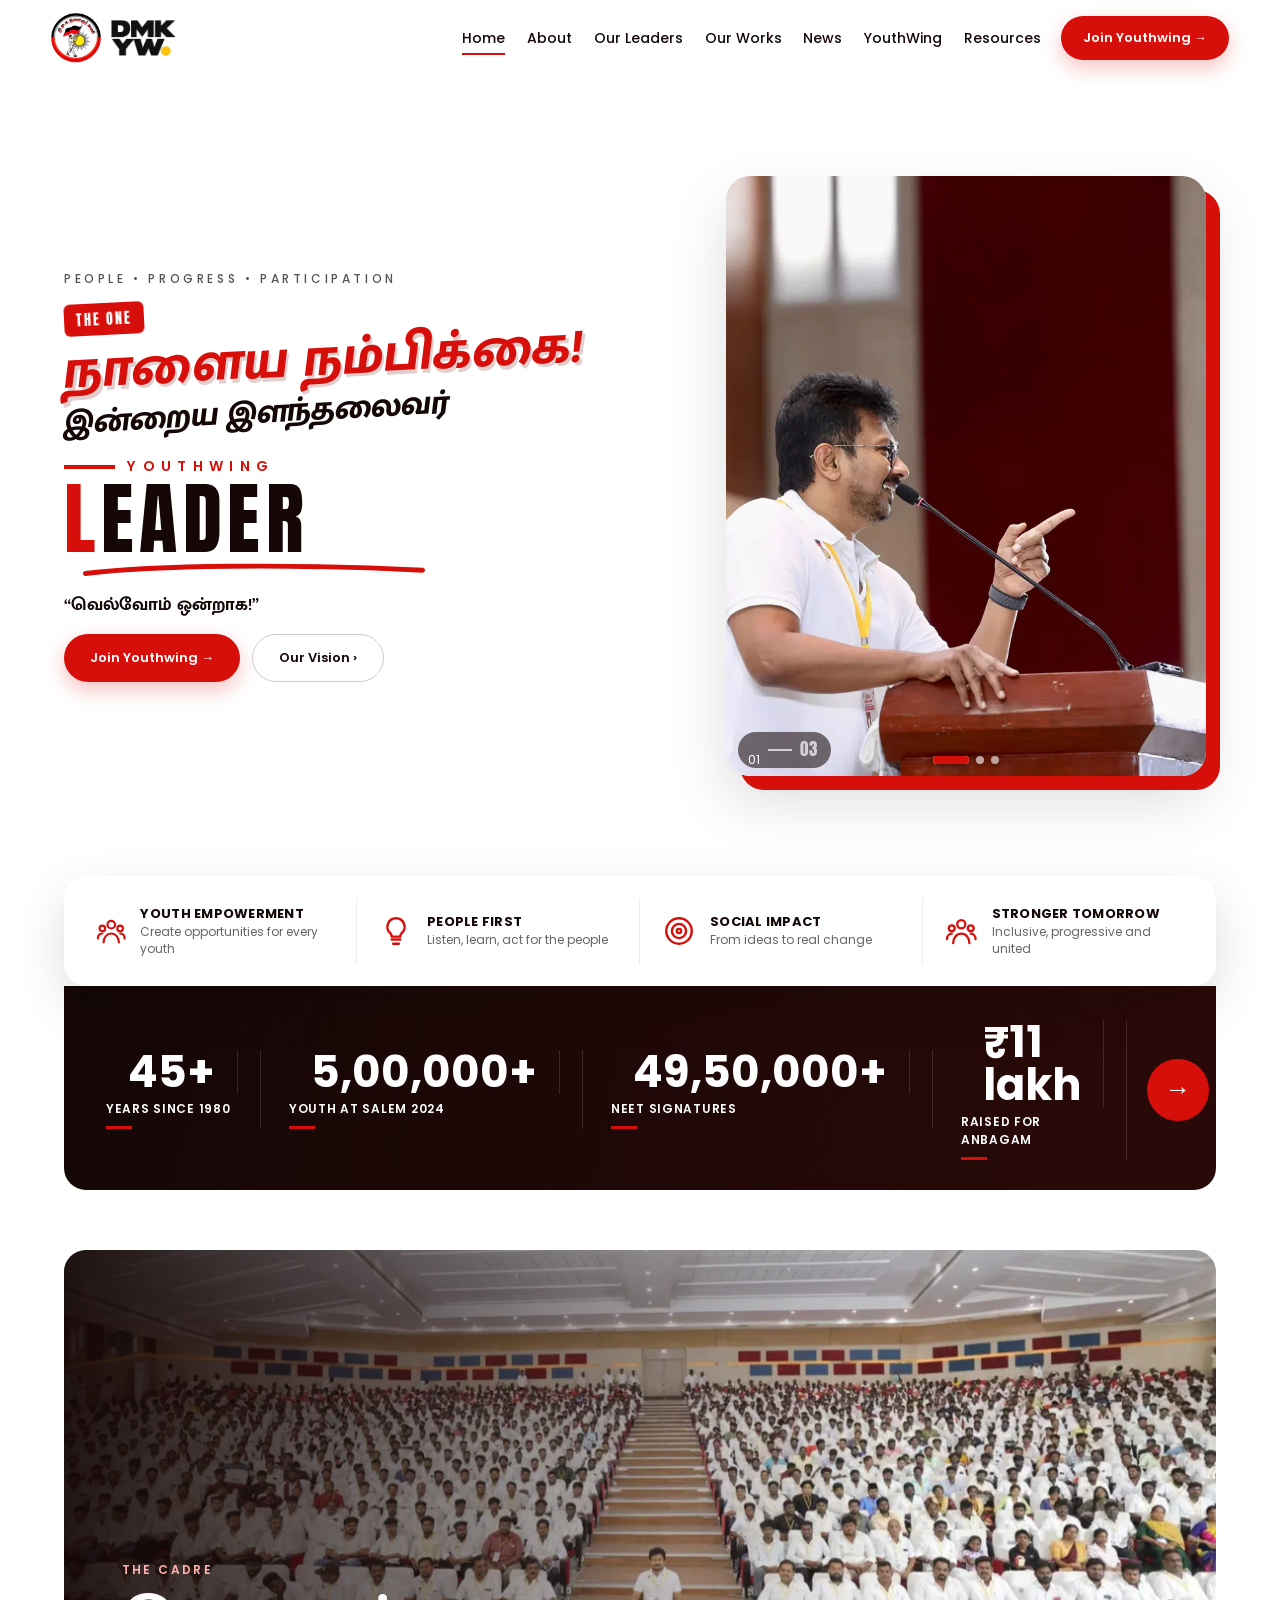
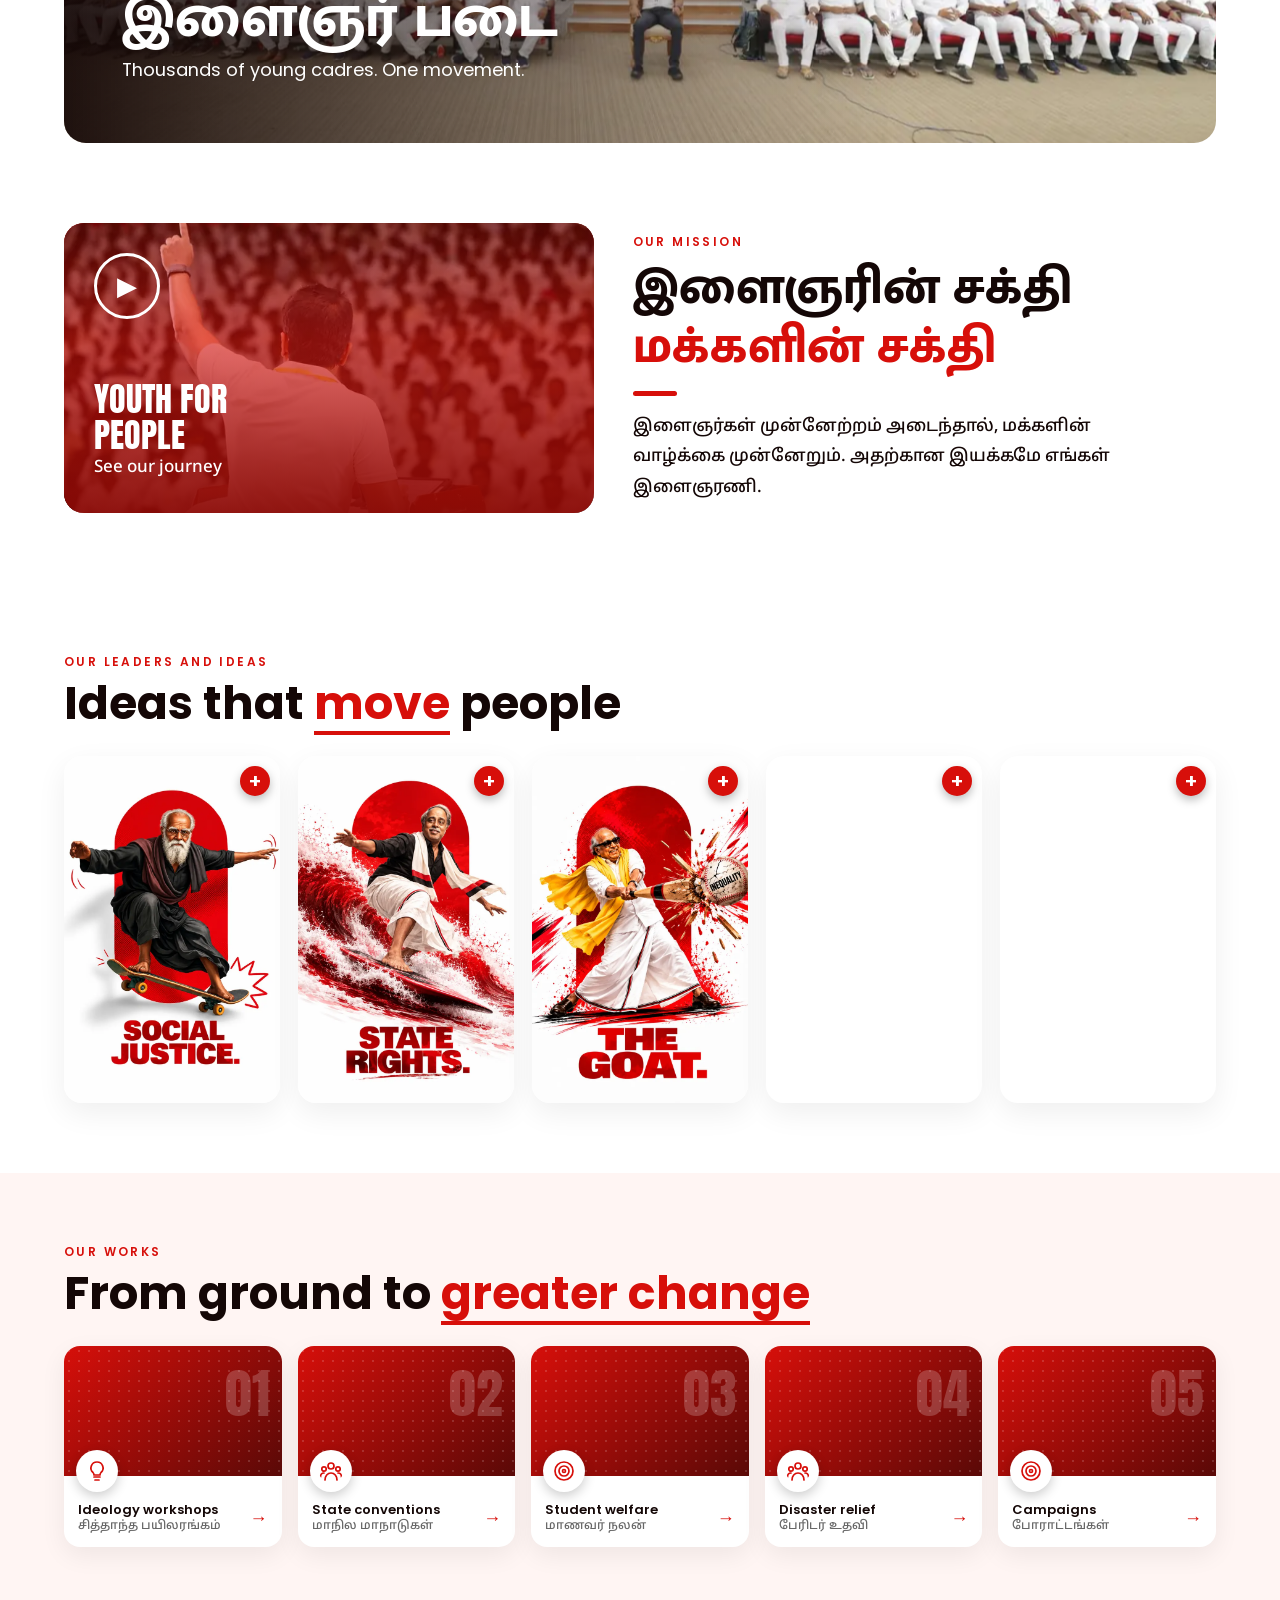
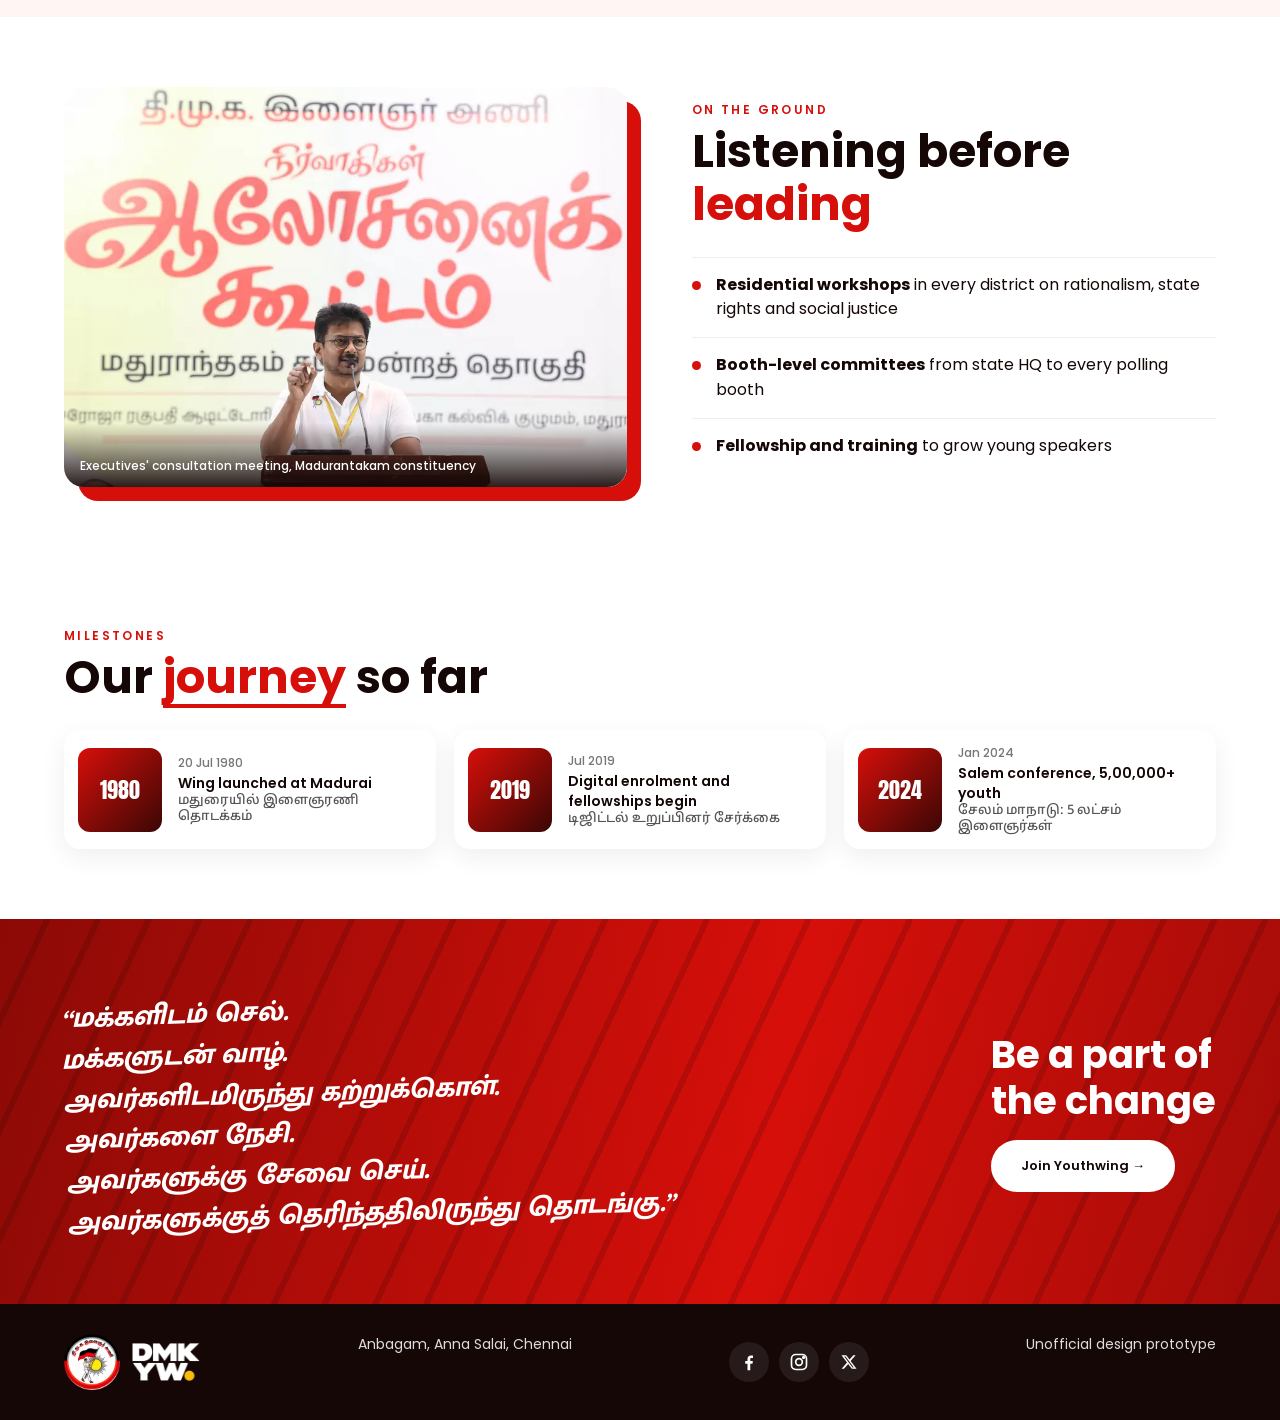
==== commit fcebab23: "feat(hero): carousel motion (parallax, settle zoom, glare, story timer, counter, tilt, drag)" ====
--- a/index.html
+++ b/index.html
@@ -142,7 +142,7 @@
 @media(max-width:820px){#kd[open]{grid-template-columns:1fr;overflow-y:auto}.kdh{border-radius:20px 20px 0 0;padding:12px}.kdi{max-height:42vh}.kdt h4{font-size:16px}.kdt p{font-size:11.5px}.kdb{padding:16px 18px 20px}}
 .rw{display:grid;grid-template-columns:1fr 1fr;gap:10px}@media(max-width:480px){.rw{grid-template-columns:1fr;gap:4px}}
 
-</style><link rel="stylesheet" href="css/yw.css" media="print" onload="this.media='all'"><noscript><link rel="stylesheet" href="css/yw.css"></noscript><link rel="stylesheet" href="css/motion.css?v=1"></head><body id="top">
+</style><link rel="stylesheet" href="css/yw.css" media="print" onload="this.media='all'"><noscript><link rel="stylesheet" href="css/yw.css"></noscript><link rel="stylesheet" href="css/motion.css?v=2"></head><body id="top">
 <svg width="0" height="0" style="position:absolute"><symbol id="lg" viewBox="0 0 100 100"><!-- LOGO PLACEHOLDER: swap with <img src="logo.png"> --><rect width="100" height="100" rx="14" fill="#fff"/><rect x="10" y="14" width="80" height="34" fill="#111"/><rect x="10" y="48" width="80" height="34" fill="#D70F0A"/><path d="M34 48a16 16 0 0 1 32 0z" fill="#FFC600"/></symbol>
 <symbol id="i-p" viewBox="0 0 24 24"><circle cx="12" cy="7" r="3"/><circle cx="5" cy="10" r="2.2"/><circle cx="19" cy="10" r="2.2"/><path d="M6 21c0-4 2.5-7 6-7s6 3 6 7M1.5 18c0-2.5 1.5-4 3.5-4M22.5 18c0-2.5-1.5-4-3.5-4"/></symbol>
 <symbol id="i-b" viewBox="0 0 24 24"><path d="M9 18h6M10 21h4M12 3a6 6 0 0 0-4 10.500c.8.8 1 1.500 1 2.500h6c0-1 .2-1.700 1-2.500A6 6 0 0 0 12 3z"/></symbol>
@@ -228,7 +228,7 @@
 <div class="bt3"><button class="pill" type="submit" id="kg">Join &amp; get my kit</button><button class="pill out" type="button" id="kx">Back</button></div></form></div></dialog>
 <dialog id="lb"><div class="lbx"><img alt="Enlarged view" width="700" height="1124" loading="lazy" decoding="async"><div class="lt"><div class="k">Highlights</div><h3 class="ta"></h3><h4></h4><ul></ul><button class="pill" id="lc" type="button">Close</button></div></div></dialog>
 
-<script defer src="js/site.js"></script>
+<script defer src="js/site.js?v=2"></script>
 <script defer src="js/yw.js"></script>
-<script defer src="js/motion.js?v=1"></script>
+<script defer src="js/motion.js?v=2"></script>
 </body></html>
--- a/css/motion.css
+++ b/css/motion.css
@@ -26,7 +26,10 @@
 @keyframes ymSlide{from{opacity:0;translate:-26px 0}to{opacity:1;translate:0 0}}
 @keyframes ymRise{from{opacity:0;translate:0 38px;filter:blur(8px)}to{opacity:1;translate:0 0;filter:none}}
 @keyframes ymFig{from{translate:46px 0}to{translate:0 0}}
-@keyframes ymZoom{from{scale:1.14}to{scale:1}}
+@keyframes ymZoom{from{scale:1.22}to{scale:1.08}}
+@keyframes ymFill{to{scale:1 1}}
+@keyframes ymGlare{from{opacity:1;translate:-45% 0}to{opacity:1;translate:45% 0}}
+@keyframes ymRoll{from{translate:0 100%;opacity:0}to{translate:0 0;opacity:1}}
 @keyframes ymNav{from{translate:0 -100%}to{translate:0 0}}
 @keyframes ymRing{from{box-shadow:0 0 0 0 #d70f0a66,0 8px 20px #d70f0a40}to{box-shadow:0 0 0 18px #d70f0a00,0 8px 20px #d70f0a40}}
 @keyframes ymRingW{from{box-shadow:0 0 0 0 #ffffffaa}to{box-shadow:0 0 0 18px #fff0}}
@@ -46,11 +49,54 @@
 /* primary CTA: two attention rings once the sequence has settled, then stops */
 .in1>.btns .pill:first-child{animation:ymRing 1.4s 1.9s ease-out 2}
 
-/* hero photo: frame slides in, first image settles from a slight zoom, hover pushes in */
-.fig{animation:ymFig .9s .15s var(--ym-out) backwards}
-#hi{animation:ymZoom 1.6s var(--ym-out) backwards}
-.fig-slide img{transition:transform .5s ease,scale 1.2s var(--ym-out)}
-.fig:hover .fig-slide img{scale:1.045}
+/* ---------- hero carousel ----------
+   Frame slides in on load. Then (js/motion.js drives the classes/vars):
+   - every photo sits slightly zoomed (1.08) so it can parallax inside its slide without showing edges
+   - the slide that becomes active settles from a zoom (.is-active), the frame gets a glare sweep (.flash)
+     and a direction-aware nudge (Web Animations API), the counter rolls, the active dot fills like a story timer
+   - desktop: soft 3D tilt + pointer highlight on the frame, mouse drag to swipe */
+.fig{animation:ymFig .9s .15s var(--ym-out) backwards;transition:transform .25s ease-out}
+.fig-slide img{scale:1.08;transition:transform .5s ease,scale 1.2s var(--ym-out);-webkit-user-drag:none}
+.fig-slide.is-active img{animation:ymZoom 1.5s var(--ym-out) backwards}
+.fig:hover .fig-slide img{scale:1.12}
+
+/* glare sweep across the frame when the slide changes */
+.fig:after{content:"";position:absolute;inset:-20% -60%;z-index:2;pointer-events:none;opacity:0;translate:-45% 0;
+  background:linear-gradient(105deg,#fff0 42%,#ffffff66 50%,#fff0 58%)}
+.fig.flash:after{animation:ymGlare .9s var(--ym-out)}
+
+/* pointer highlight (mouse only) */
+@media (hover:hover) and (pointer:fine){
+  .fig:before{content:"";position:absolute;inset:0;z-index:2;pointer-events:none;opacity:0;transition:opacity .3s;
+    background:radial-gradient(300px circle at var(--hx,50%) var(--hy,50%),#ffffff2e,#fff0 62%)}
+  .fig:hover:before{opacity:1}
+  .fig-track{cursor:grab}
+  .fig.drag .fig-track{cursor:grabbing}
+}
+
+/* arrows + dots */
+.fig-arrow{transition:opacity .25s,transform .2s,background .2s,translate .3s var(--ym-spring)}
+.fig-arrow.next:hover{translate:3px 0}
+.fig-arrow.prev:hover{translate:-3px 0}
+.fig-arrow:active{transform:translateY(-50%) scale(.88)}
+.fig-dot{position:relative;overflow:hidden}
+.fig-dot:hover{scale:1.25}
+.fig-dot.on{width:36px}
+/* story-style timer inside the active dot; --ym-d (negative delay) keeps it in sync with autoplay */
+.fig-dot.on:after{content:"";position:absolute;inset:0;background:var(--red);transform-origin:left;scale:0 1;
+  animation:ymFill 4s linear forwards;animation-delay:var(--ym-d,0s)}
+.fig-dot.on.nofill:after{animation:none}
+.fig.paused .fig-dot.on:after{animation-play-state:paused}
+
+/* slide counter 01 / 03 (element created by motion.js) */
+.fig-count{position:absolute;left:12px;bottom:8px;z-index:3;display:flex;align-items:center;gap:8px;pointer-events:none;
+  padding:3px 12px 3px 10px;border-radius:999px;background:#14070690;-webkit-backdrop-filter:blur(6px);backdrop-filter:blur(6px);
+  color:#fff;font:400 17px/1.15 Anton,sans-serif;letter-spacing:.08em}
+.fig-count .cn{display:inline-block;overflow:hidden;height:1.15em}
+.fig-count b{display:block;font-weight:inherit}
+.fig-count b.roll{animation:ymRoll .55s var(--ym-out)}
+.fig-count i{display:block;width:24px;height:2px;background:#ffffffb3}
+.fig-count .ct{opacity:.7}
 
 /* logo */
 .lgo .em{transition:rotate .5s var(--ym-spring),scale .4s var(--ym-out)}
